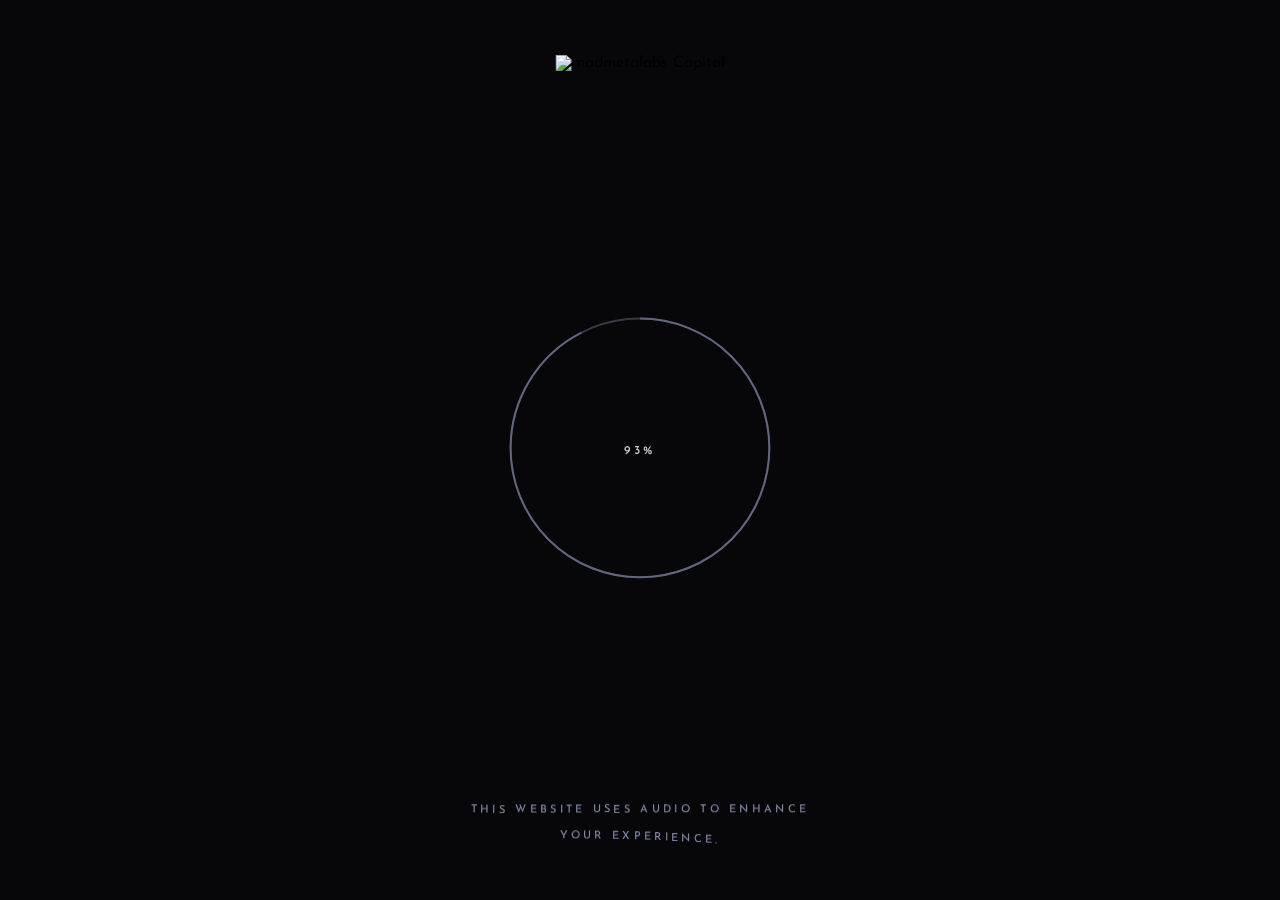
==== index.html @ 3630554e "killa" ====
<!DOCTYPE html>
<html lang="en">








<head>
    <meta charset="UTF-8">
    <meta http-equiv="X-UA-Compatible" content="IE=edge">
    <meta name="viewport" content="width=device-width, initial-scale=1.0">

    <title>madmetalabs Capital</title>
    <meta name="description" content="madmetalabs backs founders building the interconnected elements that can become the fabric of our future.">


    <meta name="google" content="notranslate">


    <meta property="og:url" content="/">
    <meta property="og:type" content="website">
    <meta property="og:title" content="madmetalabs Capital">

    <meta property="og:description" content="madmetalabs backs founders building the interconnected elements that can become the fabric of our future." />
    <meta property="og:site_name" content="madmetalabs Capital">
    <meta property="og:locale" content="en_US">


    <link rel="apple-touch-icon" sizes="180x180" href="/assets/favicon/apple-touch-icon.png">
    <link rel="icon" type="image/png" sizes="32x32" href="/assets/favicon/favicon-32x32.png">
    <link rel="icon" type="image/png" sizes="16x16" href="/assets/favicon/favicon-16x16.png">
    <link rel="manifest" href="/assets/favicon/site.webmanifest">
    <link rel="shortcut icon" href="/assets/favicon/favicon.ico">
    <meta name="msapplication-TileColor" content="#ffffff">
    <meta name="msapplication-config" content="/assets/favicon/browserconfig.xml">
    <meta name="theme-color" content="currentColor">

    <link rel="stylesheet" href="/bundle/main.css" />

</head>

<body class="loader__set-up">
    <!-- Shared data -->
    <script>
        const data = {
            colors: {
                "madmetalabs": "#B70404",
                "crypto": "#630963",
                "biology": "#ffd700",
                "engineering": "#9f5ef1",
                "economics": "#6d48ff"
            },
            logoColors: {
                "madmetalabs": "#4676f0",
                "crypto": "#c7dee8",
                "biology": "#d7c1de",
                "engineering": "#ccb9e5",
                "economics": "#afa7cf"
            },
            titles: {
                "landing": "madmetalabs Capital",
                "madmetalabs": "madmetalabs Capital",
                "crypto": "madmetalabs Capital",
                "biology": "madmetalabs Capital",
                "engineering": "madmetalabs Capital",
                "economics": "madmetalabs Capital"
            }
        };
    </script>

    <!-- Header -->
    <button class="header" data-target="landing" data-audio-play="button2">
	 
		<img class="header__logo" src="./SVg/MADMETA.svg" alt="madmetalabs Capital"> 
	
</button>


    <!-- Main wrapper -->

    <main id="site-wrapper" data-template="landing" data-sector="false">




        <!-- Landing Content -->





        <button class="landing__sector-link" data-target="madmetalabs" style="--icon-color: #4676f0" data-animation-offset="5" data-audio-play="button" data-message="Click here to enter madmetalabs sector">
		<div class="landing__sector-link_content icon__hover-trigger" data-animation="icon">
			
			
			
			<h3 data-animation="text"></h3>
			<h2 data-animation="text">BLOCKCHAIN GAMING</h2>
			
			
			
<svg class="icon icon__round icon__size-normal" viewBox="0 0 40 40" xmlns="http://www.w3.org/2000/svg" aria-hidden="true">

	<circle class="icon__default-circle" cx="20" cy="20" r="19.5" vector-effect="non-scaling-stroke" />
<circle class="icon__second-circle" cx="20" cy="20" r="19.5" vector-effect="non-scaling-stroke" />
<circle class="icon__third-circle" cx="20" cy="20" r="19.5" vector-effect="non-scaling-stroke" />
<circle class="icon__background-circle" cx="20" cy="20" r="19.5" vector-effect="non-scaling-stroke" />

	<g class="icon__content">
		



<path d="M10.2,13.8h2.4c0.3,0,0.7,0,1,0c0.3,0,0.7,0,1,0.1c0.3,0.1,0.6,0.2,0.9,0.3c0.3,0.1,0.6,0.3,0.8,0.6
	c0.3,0.3,0.6,0.6,0.8,1c0.2,0.4,0.3,0.8,0.3,1.3c0,0.4-0.1,0.7-0.2,1c-0.1,0.3-0.2,0.5-0.4,0.7c-0.1,0.2-0.3,0.3-0.5,0.4
	c-0.2,0.1-0.3,0.2-0.4,0.2c0.2,0.1,0.4,0.2,0.7,0.3c0.2,0.1,0.5,0.3,0.7,0.6c0.2,0.2,0.4,0.5,0.5,0.9c0.1,0.4,0.2,0.8,0.2,1.3
	c0,0.4,0,0.7-0.1,1c-0.1,0.3-0.2,0.6-0.3,0.8c-0.1,0.2-0.3,0.5-0.5,0.6c-0.2,0.2-0.4,0.3-0.6,0.5c-0.2,0.2-0.5,0.3-0.8,0.4
	C15.6,25.9,15.3,26,15,26c-0.3,0.1-0.6,0.1-0.8,0.1c-0.2,0-0.4,0-0.6,0l-0.1,0h-3.3V13.8z M13.7,20.7h-1.2V24h1.1
	c0.1,0,0.3,0,0.5,0c0.3,0,0.5-0.1,0.8-0.2c0.3-0.1,0.5-0.3,0.7-0.5c0.2-0.2,0.3-0.5,0.3-0.9c0-0.1,0-0.3-0.1-0.5
	c0-0.2-0.1-0.4-0.3-0.5c-0.2-0.2-0.4-0.3-0.7-0.4C14.5,20.8,14.1,20.7,13.7,20.7z M13.4,16h-0.9v2.7h0.7c0.1,0,0.3,0,0.5,0
	c0.2,0,0.4-0.1,0.6-0.1c0.2-0.1,0.4-0.2,0.5-0.4c0.2-0.2,0.2-0.4,0.2-0.8c0-0.4-0.1-0.7-0.4-0.9C14.5,16.1,14,16,13.4,16z"/>
<path d="M23.5,26.2v-4.6l-4-7.8H22l2.7,5.7l2.7-5.7h2.5l-4,7.8v4.6H23.5z"/>
	</g>

	 
		<g class="icon__content icon__content-shine">
			



<path d="M10.2,13.8h2.4c0.3,0,0.7,0,1,0c0.3,0,0.7,0,1,0.1c0.3,0.1,0.6,0.2,0.9,0.3c0.3,0.1,0.6,0.3,0.8,0.6
	c0.3,0.3,0.6,0.6,0.8,1c0.2,0.4,0.3,0.8,0.3,1.3c0,0.4-0.1,0.7-0.2,1c-0.1,0.3-0.2,0.5-0.4,0.7c-0.1,0.2-0.3,0.3-0.5,0.4
	c-0.2,0.1-0.3,0.2-0.4,0.2c0.2,0.1,0.4,0.2,0.7,0.3c0.2,0.1,0.5,0.3,0.7,0.6c0.2,0.2,0.4,0.5,0.5,0.9c0.1,0.4,0.2,0.8,0.2,1.3
	c0,0.4,0,0.7-0.1,1c-0.1,0.3-0.2,0.6-0.3,0.8c-0.1,0.2-0.3,0.5-0.5,0.6c-0.2,0.2-0.4,0.3-0.6,0.5c-0.2,0.2-0.5,0.3-0.8,0.4
	C15.6,25.9,15.3,26,15,26c-0.3,0.1-0.6,0.1-0.8,0.1c-0.2,0-0.4,0-0.6,0l-0.1,0h-3.3V13.8z M13.7,20.7h-1.2V24h1.1
	c0.1,0,0.3,0,0.5,0c0.3,0,0.5-0.1,0.8-0.2c0.3-0.1,0.5-0.3,0.7-0.5c0.2-0.2,0.3-0.5,0.3-0.9c0-0.1,0-0.3-0.1-0.5
	c0-0.2-0.1-0.4-0.3-0.5c-0.2-0.2-0.4-0.3-0.7-0.4C14.5,20.8,14.1,20.7,13.7,20.7z M13.4,16h-0.9v2.7h0.7c0.1,0,0.3,0,0.5,0
	c0.2,0,0.4-0.1,0.6-0.1c0.2-0.1,0.4-0.2,0.5-0.4c0.2-0.2,0.2-0.4,0.2-0.8c0-0.4-0.1-0.7-0.4-0.9C14.5,16.1,14,16,13.4,16z"/>
<path d="M23.5,26.2v-4.6l-4-7.8H22l2.7,5.7l2.7-5.7h2.5l-4,7.8v4.6H23.5z"/>
		</g>

		<g class="icon__content icon__content-shine-permanent">
			



<path d="M10.2,13.8h2.4c0.3,0,0.7,0,1,0c0.3,0,0.7,0,1,0.1c0.3,0.1,0.6,0.2,0.9,0.3c0.3,0.1,0.6,0.3,0.8,0.6
	c0.3,0.3,0.6,0.6,0.8,1c0.2,0.4,0.3,0.8,0.3,1.3c0,0.4-0.1,0.7-0.2,1c-0.1,0.3-0.2,0.5-0.4,0.7c-0.1,0.2-0.3,0.3-0.5,0.4
	c-0.2,0.1-0.3,0.2-0.4,0.2c0.2,0.1,0.4,0.2,0.7,0.3c0.2,0.1,0.5,0.3,0.7,0.6c0.2,0.2,0.4,0.5,0.5,0.9c0.1,0.4,0.2,0.8,0.2,1.3
	c0,0.4,0,0.7-0.1,1c-0.1,0.3-0.2,0.6-0.3,0.8c-0.1,0.2-0.3,0.5-0.5,0.6c-0.2,0.2-0.4,0.3-0.6,0.5c-0.2,0.2-0.5,0.3-0.8,0.4
	C15.6,25.9,15.3,26,15,26c-0.3,0.1-0.6,0.1-0.8,0.1c-0.2,0-0.4,0-0.6,0l-0.1,0h-3.3V13.8z M13.7,20.7h-1.2V24h1.1
	c0.1,0,0.3,0,0.5,0c0.3,0,0.5-0.1,0.8-0.2c0.3-0.1,0.5-0.3,0.7-0.5c0.2-0.2,0.3-0.5,0.3-0.9c0-0.1,0-0.3-0.1-0.5
	c0-0.2-0.1-0.4-0.3-0.5c-0.2-0.2-0.4-0.3-0.7-0.4C14.5,20.8,14.1,20.7,13.7,20.7z M13.4,16h-0.9v2.7h0.7c0.1,0,0.3,0,0.5,0
	c0.2,0,0.4-0.1,0.6-0.1c0.2-0.1,0.4-0.2,0.5-0.4c0.2-0.2,0.2-0.4,0.2-0.8c0-0.4-0.1-0.7-0.4-0.9C14.5,16.1,14,16,13.4,16z"/>
<path d="M23.5,26.2v-4.6l-4-7.8H22l2.7,5.7l2.7-5.7h2.5l-4,7.8v4.6H23.5z"/>
		</g>
	
</svg>

		</div>
	</button>



        <button class="landing__sector-link" data-target="crypto" style="--icon-color: #0064b9" data-animation-offset="4" data-audio-play="button" data-message="Click here to enter crypto sector">
		<div class="landing__sector-link_content icon__hover-trigger" data-animation="icon">
			
			
			
			<h3 data-animation="text"></h3>
			<h2 data-animation="text">TREASURY</h2>
			
			
			
<svg class="icon icon__round icon__size-normal" viewBox="0 0 40 40" xmlns="http://www.w3.org/2000/svg" aria-hidden="true">

	<circle class="icon__default-circle" cx="20" cy="20" r="19.5" vector-effect="non-scaling-stroke" />
<circle class="icon__second-circle" cx="20" cy="20" r="19.5" vector-effect="non-scaling-stroke" />
<circle class="icon__third-circle" cx="20" cy="20" r="19.5" vector-effect="non-scaling-stroke" />
<circle class="icon__background-circle" cx="20" cy="20" r="19.5" vector-effect="non-scaling-stroke" />

	<g class="icon__content">
		

<path d="M29.5,18.1v-3.8h-3.8v1.2l-3.8-3.2v-1.7h-3.8v1.7l-3.8,3.2v-1.1h-3.8v3.8H12v3.8h-1.5v3.8h3.8v-1l3.8,3.2v1.6h3.8v-1.6
l3.8-3.2v1h3.8v-3.8h-1.4v-3.8H29.5z M26.5,15.1h2.2v2.2h-2.2V15.1z M25.4,16.2l-3.5,2.9v-1.1h-1.5v-3.8h1.5v-1L25.4,16.2z
M18.9,21.1v-2.2h2.2v2.2H18.9z M18.9,11.3h2.2v2.2h-2.2V11.3z M19.6,14.3v3.8h-1.5v1.1l-3.6-3l3.6-3v1.1L19.6,14.3z M11.3,15.1
h2.2v2.2h-2.2V15.1z M12.8,18.1h1.5v-1l3.5,2.9l-3.5,2.9v-1h-1.5V18.1z M13.5,24.9h-2.2v-2.2h2.2V24.9z M14.5,23.8l3.6-3.1v1.1
h1.5v3.8h-1.5v1.2L14.5,23.8z M21.1,28.7h-2.2v-2.2h2.2L21.1,28.7z M20.4,25.7v-3.8h1.5v-1.1l3.6,3l-3.6,3v-1.2H20.4z M28.7,24.9
h-2.2v-2.2h2.2V24.9z M27.3,21.9h-1.6V23l-3.5-3l3.5-3v1.1h1.6V21.9z"/>
	</g>

	 
		<g class="icon__content icon__content-shine">
			

<path d="M29.5,18.1v-3.8h-3.8v1.2l-3.8-3.2v-1.7h-3.8v1.7l-3.8,3.2v-1.1h-3.8v3.8H12v3.8h-1.5v3.8h3.8v-1l3.8,3.2v1.6h3.8v-1.6
l3.8-3.2v1h3.8v-3.8h-1.4v-3.8H29.5z M26.5,15.1h2.2v2.2h-2.2V15.1z M25.4,16.2l-3.5,2.9v-1.1h-1.5v-3.8h1.5v-1L25.4,16.2z
M18.9,21.1v-2.2h2.2v2.2H18.9z M18.9,11.3h2.2v2.2h-2.2V11.3z M19.6,14.3v3.8h-1.5v1.1l-3.6-3l3.6-3v1.1L19.6,14.3z M11.3,15.1
h2.2v2.2h-2.2V15.1z M12.8,18.1h1.5v-1l3.5,2.9l-3.5,2.9v-1h-1.5V18.1z M13.5,24.9h-2.2v-2.2h2.2V24.9z M14.5,23.8l3.6-3.1v1.1
h1.5v3.8h-1.5v1.2L14.5,23.8z M21.1,28.7h-2.2v-2.2h2.2L21.1,28.7z M20.4,25.7v-3.8h1.5v-1.1l3.6,3l-3.6,3v-1.2H20.4z M28.7,24.9
h-2.2v-2.2h2.2V24.9z M27.3,21.9h-1.6V23l-3.5-3l3.5-3v1.1h1.6V21.9z"/>
		</g>

		<g class="icon__content icon__content-shine-permanent">
			

<path d="M29.5,18.1v-3.8h-3.8v1.2l-3.8-3.2v-1.7h-3.8v1.7l-3.8,3.2v-1.1h-3.8v3.8H12v3.8h-1.5v3.8h3.8v-1l3.8,3.2v1.6h3.8v-1.6
l3.8-3.2v1h3.8v-3.8h-1.4v-3.8H29.5z M26.5,15.1h2.2v2.2h-2.2V15.1z M25.4,16.2l-3.5,2.9v-1.1h-1.5v-3.8h1.5v-1L25.4,16.2z
M18.9,21.1v-2.2h2.2v2.2H18.9z M18.9,11.3h2.2v2.2h-2.2V11.3z M19.6,14.3v3.8h-1.5v1.1l-3.6-3l3.6-3v1.1L19.6,14.3z M11.3,15.1
h2.2v2.2h-2.2V15.1z M12.8,18.1h1.5v-1l3.5,2.9l-3.5,2.9v-1h-1.5V18.1z M13.5,24.9h-2.2v-2.2h2.2V24.9z M14.5,23.8l3.6-3.1v1.1
h1.5v3.8h-1.5v1.2L14.5,23.8z M21.1,28.7h-2.2v-2.2h2.2L21.1,28.7z M20.4,25.7v-3.8h1.5v-1.1l3.6,3l-3.6,3v-1.2H20.4z M28.7,24.9
h-2.2v-2.2h2.2V24.9z M27.3,21.9h-1.6V23l-3.5-3l3.5-3v1.1h1.6V21.9z"/>
		</g>
	
</svg>

		</div>
	</button>



        <button class="landing__sector-link" data-target="biology" style="--icon-color: #d072f1" data-animation-offset="3" data-audio-play="button" data-message="Click here to enter biology sector">
		<div class="landing__sector-link_content icon__hover-trigger" data-animation="icon">
			
			
			
			<h3 data-animation="text"></h3>
			<h2 data-animation="text">MATRIX FILES</h2>
			
			
			
<svg class="icon icon__round icon__size-normal" viewBox="0 0 40 40" xmlns="http://www.w3.org/2000/svg" aria-hidden="true">

	<circle class="icon__default-circle" cx="20" cy="20" r="19.5" vector-effect="non-scaling-stroke" />
<circle class="icon__second-circle" cx="20" cy="20" r="19.5" vector-effect="non-scaling-stroke" />
<circle class="icon__third-circle" cx="20" cy="20" r="19.5" vector-effect="non-scaling-stroke" />
<circle class="icon__background-circle" cx="20" cy="20" r="19.5" vector-effect="non-scaling-stroke" />

	<g class="icon__content">
		

<path d="M23.8,12.5c0,0-0.1-0.1-0.1-0.1c-0.1-0.1-0.2-0.1-0.3-0.1c-0.2,0-0.3,0.1-0.4,0.2c-0.1,0.1-0.1,0.2-0.1,0.4
c0,0.1,0,0.3,0.1,0.4c0.1,0.1,0.1,0.1,0.2,0.2l4.3,4.3c0,0,0.1,0.1,0.1,0.1l0.1,0.1L27.4,18c-0.3,0.2-0.5,0.4-0.8,0.6
c-0.3,0.2-0.6,0.3-0.9,0.5l-0.1,0l0,0c0,0-0.1-0.1-0.2-0.2l-2.6-2.7l-0.7-0.7c-0.1-0.1-0.3-0.2-0.4-0.2c-0.2,0-0.5,0.2-0.5,0.4
l0,0c0,0.1,0,0.1,0,0.2c0,0.2,0.1,0.3,0.2,0.4c0.2,0.2,0.3,0.3,0.5,0.5l2.4,2.4c0.1,0.1,0.1,0.1,0.2,0.2l0.1,0.1l-0.1,0
c-0.5,0.1-1.1,0.2-1.6,0.1c-0.7,0-1.4-0.1-2.1-0.2l-0.1,0l0-0.1c0-0.1,0-0.2,0-0.3c-0.1-0.6-0.1-1.3-0.1-1.9c0-0.1,0-0.3,0-0.4
c0-0.4,0.1-0.7,0.1-1.1c0.2-0.9,0.5-1.8,1-2.7c0.6-1,1.5-1.8,2.6-2.3c0.2-0.1,0.3-0.1,0.5-0.2c0.2-0.1,0.3-0.3,0.3-0.5
c0-0.2-0.1-0.3-0.2-0.4l0,0c-0.1-0.1-0.2-0.2-0.4-0.2c-0.1,0-0.2,0-0.2,0c-1.5,0.6-2.7,1.6-3.5,2.9c-0.7,1.2-1.2,2.5-1.3,3.8
c0,0.3,0,0.6,0,1c0,0.5,0,0.9,0.1,1.4c0,0.2,0,0.4,0.1,0.6l0,0.1h-0.1h-0.1H19c-0.4,0-0.9-0.1-1.3-0.1c-0.2,0-0.3,0-0.5,0
c-0.5,0-1.1,0-1.6,0.1c-1.2,0.2-2.4,0.7-3.4,1.5c-1.1,0.8-1.9,1.8-2.4,3.1c-0.1,0.1-0.1,0.3-0.2,0.4l0,0c0,0,0,0.1,0,0.1
c0,0.2,0.1,0.4,0.3,0.5c0.1,0,0.2,0.1,0.3,0.1c0.2,0,0.3-0.1,0.4-0.2c0.1-0.1,0.1-0.2,0.1-0.2c0.2-0.5,0.4-1,0.7-1.4
c0-0.1,0.1-0.1,0.1-0.2l0.1-0.1l0.1,0.1c0.1,0.1,0.1,0.2,0.2,0.2c1.4,1.4,2.8,2.9,4.2,4.3c0,0,0.1,0.1,0.1,0.1
c0.2,0.2,0.5,0.2,0.7,0c0.1-0.1,0.2-0.3,0.2-0.4c0-0.1,0-0.2-0.1-0.3c0-0.1-0.1-0.1-0.2-0.2l-4.3-4.3c0,0-0.1-0.1-0.1-0.2
l-0.1-0.1l0.1-0.1c0.5-0.4,1.1-0.8,1.7-1.1l0.1,0l0,0c0,0,0.1,0.1,0.1,0.1l2.9,3c0.2,0.2,0.4,0.4,0.6,0.6
c0.2,0.2,0.5,0.2,0.7,0.1c0.2-0.1,0.3-0.3,0.3-0.5c0-0.1,0-0.1,0-0.2c0-0.1-0.1-0.2-0.2-0.3c-0.9-1-1.9-1.9-2.8-2.9
c0,0-0.1-0.1-0.1-0.2l-0.1-0.1l0.1,0l0,0c0,0,0,0,0.1,0c0.5-0.1,0.9-0.1,1.4-0.1h0.1c0.7,0,1.4,0.1,2,0.2c0,0,0.1,0,0.1,0
c0,0,0,0,0.1,0.1c0,0,0.1,0.1,0.1,0.1c0.1,0.6,0.1,1.1,0.2,1.7c0,0.1,0,0.3,0,0.4c0,0.4,0,0.8-0.1,1.2c-0.2,1.2-0.6,2.3-1.3,3.3
c-0.7,0.9-1.6,1.7-2.7,2.1c-0.1,0-0.1,0.1-0.2,0.1c-0.2,0.1-0.3,0.3-0.3,0.5c0,0.1,0,0.2,0,0.2c0.1,0.2,0.3,0.3,0.5,0.3
c0.1,0,0.1,0,0.2,0c0.5-0.2,1-0.4,1.4-0.7c0.9-0.6,1.7-1.4,2.2-2.4c0.8-1.3,1.2-2.8,1.2-4.3l0,0c0,0,0-0.1,0-0.1
c0-0.2,0-0.5,0-0.7c0-0.3,0-0.6-0.1-0.8c0-0.2,0-0.4-0.1-0.6l0-0.1l0.1,0c0.2,0,0.4,0,0.6,0.1c0.5,0.1,0.9,0.1,1.4,0.1
c0.2,0,0.4,0,0.5,0c0.7,0,1.4-0.2,2-0.4c1.3-0.4,2.4-1.1,3.3-2c0.7-0.7,1.2-1.6,1.6-2.6l0,0l0,0c0-0.1,0-0.2,0.1-0.2
c0,0,0-0.1,0-0.1c0-0.1-0.1-0.2-0.2-0.3c-0.1-0.1-0.2-0.1-0.3-0.2c0,0-0.1,0-0.1,0c-0.1,0-0.2,0-0.3,0.1
c-0.1,0.1-0.2,0.2-0.2,0.3c0,0,0,0.1,0,0.1c-0.2,0.5-0.4,0.9-0.7,1.4c0,0-0.1,0.1-0.1,0.1l-0.1,0.1L28.2,17
c0-0.1-0.1-0.1-0.1-0.2c-0.3-0.3-0.5-0.5-0.8-0.8c-0.2-0.2-0.4-0.4-0.6-0.6c-0.2-0.2-0.3-0.3-0.5-0.5
C25.4,14.2,24.6,13.3,23.8,12.5z"/>
	</g>

	 
		<g class="icon__content icon__content-shine">
			

<path d="M23.8,12.5c0,0-0.1-0.1-0.1-0.1c-0.1-0.1-0.2-0.1-0.3-0.1c-0.2,0-0.3,0.1-0.4,0.2c-0.1,0.1-0.1,0.2-0.1,0.4
c0,0.1,0,0.3,0.1,0.4c0.1,0.1,0.1,0.1,0.2,0.2l4.3,4.3c0,0,0.1,0.1,0.1,0.1l0.1,0.1L27.4,18c-0.3,0.2-0.5,0.4-0.8,0.6
c-0.3,0.2-0.6,0.3-0.9,0.5l-0.1,0l0,0c0,0-0.1-0.1-0.2-0.2l-2.6-2.7l-0.7-0.7c-0.1-0.1-0.3-0.2-0.4-0.2c-0.2,0-0.5,0.2-0.5,0.4
l0,0c0,0.1,0,0.1,0,0.2c0,0.2,0.1,0.3,0.2,0.4c0.2,0.2,0.3,0.3,0.5,0.5l2.4,2.4c0.1,0.1,0.1,0.1,0.2,0.2l0.1,0.1l-0.1,0
c-0.5,0.1-1.1,0.2-1.6,0.1c-0.7,0-1.4-0.1-2.1-0.2l-0.1,0l0-0.1c0-0.1,0-0.2,0-0.3c-0.1-0.6-0.1-1.3-0.1-1.9c0-0.1,0-0.3,0-0.4
c0-0.4,0.1-0.7,0.1-1.1c0.2-0.9,0.5-1.8,1-2.7c0.6-1,1.5-1.8,2.6-2.3c0.2-0.1,0.3-0.1,0.5-0.2c0.2-0.1,0.3-0.3,0.3-0.5
c0-0.2-0.1-0.3-0.2-0.4l0,0c-0.1-0.1-0.2-0.2-0.4-0.2c-0.1,0-0.2,0-0.2,0c-1.5,0.6-2.7,1.6-3.5,2.9c-0.7,1.2-1.2,2.5-1.3,3.8
c0,0.3,0,0.6,0,1c0,0.5,0,0.9,0.1,1.4c0,0.2,0,0.4,0.1,0.6l0,0.1h-0.1h-0.1H19c-0.4,0-0.9-0.1-1.3-0.1c-0.2,0-0.3,0-0.5,0
c-0.5,0-1.1,0-1.6,0.1c-1.2,0.2-2.4,0.7-3.4,1.5c-1.1,0.8-1.9,1.8-2.4,3.1c-0.1,0.1-0.1,0.3-0.2,0.4l0,0c0,0,0,0.1,0,0.1
c0,0.2,0.1,0.4,0.3,0.5c0.1,0,0.2,0.1,0.3,0.1c0.2,0,0.3-0.1,0.4-0.2c0.1-0.1,0.1-0.2,0.1-0.2c0.2-0.5,0.4-1,0.7-1.4
c0-0.1,0.1-0.1,0.1-0.2l0.1-0.1l0.1,0.1c0.1,0.1,0.1,0.2,0.2,0.2c1.4,1.4,2.8,2.9,4.2,4.3c0,0,0.1,0.1,0.1,0.1
c0.2,0.2,0.5,0.2,0.7,0c0.1-0.1,0.2-0.3,0.2-0.4c0-0.1,0-0.2-0.1-0.3c0-0.1-0.1-0.1-0.2-0.2l-4.3-4.3c0,0-0.1-0.1-0.1-0.2
l-0.1-0.1l0.1-0.1c0.5-0.4,1.1-0.8,1.7-1.1l0.1,0l0,0c0,0,0.1,0.1,0.1,0.1l2.9,3c0.2,0.2,0.4,0.4,0.6,0.6
c0.2,0.2,0.5,0.2,0.7,0.1c0.2-0.1,0.3-0.3,0.3-0.5c0-0.1,0-0.1,0-0.2c0-0.1-0.1-0.2-0.2-0.3c-0.9-1-1.9-1.9-2.8-2.9
c0,0-0.1-0.1-0.1-0.2l-0.1-0.1l0.1,0l0,0c0,0,0,0,0.1,0c0.5-0.1,0.9-0.1,1.4-0.1h0.1c0.7,0,1.4,0.1,2,0.2c0,0,0.1,0,0.1,0
c0,0,0,0,0.1,0.1c0,0,0.1,0.1,0.1,0.1c0.1,0.6,0.1,1.1,0.2,1.7c0,0.1,0,0.3,0,0.4c0,0.4,0,0.8-0.1,1.2c-0.2,1.2-0.6,2.3-1.3,3.3
c-0.7,0.9-1.6,1.7-2.7,2.1c-0.1,0-0.1,0.1-0.2,0.1c-0.2,0.1-0.3,0.3-0.3,0.5c0,0.1,0,0.2,0,0.2c0.1,0.2,0.3,0.3,0.5,0.3
c0.1,0,0.1,0,0.2,0c0.5-0.2,1-0.4,1.4-0.7c0.9-0.6,1.7-1.4,2.2-2.4c0.8-1.3,1.2-2.8,1.2-4.3l0,0c0,0,0-0.1,0-0.1
c0-0.2,0-0.5,0-0.7c0-0.3,0-0.6-0.1-0.8c0-0.2,0-0.4-0.1-0.6l0-0.1l0.1,0c0.2,0,0.4,0,0.6,0.1c0.5,0.1,0.9,0.1,1.4,0.1
c0.2,0,0.4,0,0.5,0c0.7,0,1.4-0.2,2-0.4c1.3-0.4,2.4-1.1,3.3-2c0.7-0.7,1.2-1.6,1.6-2.6l0,0l0,0c0-0.1,0-0.2,0.1-0.2
c0,0,0-0.1,0-0.1c0-0.1-0.1-0.2-0.2-0.3c-0.1-0.1-0.2-0.1-0.3-0.2c0,0-0.1,0-0.1,0c-0.1,0-0.2,0-0.3,0.1
c-0.1,0.1-0.2,0.2-0.2,0.3c0,0,0,0.1,0,0.1c-0.2,0.5-0.4,0.9-0.7,1.4c0,0-0.1,0.1-0.1,0.1l-0.1,0.1L28.2,17
c0-0.1-0.1-0.1-0.1-0.2c-0.3-0.3-0.5-0.5-0.8-0.8c-0.2-0.2-0.4-0.4-0.6-0.6c-0.2-0.2-0.3-0.3-0.5-0.5
C25.4,14.2,24.6,13.3,23.8,12.5z"/>
		</g>

		<g class="icon__content icon__content-shine-permanent">
			

<path d="M23.8,12.5c0,0-0.1-0.1-0.1-0.1c-0.1-0.1-0.2-0.1-0.3-0.1c-0.2,0-0.3,0.1-0.4,0.2c-0.1,0.1-0.1,0.2-0.1,0.4
c0,0.1,0,0.3,0.1,0.4c0.1,0.1,0.1,0.1,0.2,0.2l4.3,4.3c0,0,0.1,0.1,0.1,0.1l0.1,0.1L27.4,18c-0.3,0.2-0.5,0.4-0.8,0.6
c-0.3,0.2-0.6,0.3-0.9,0.5l-0.1,0l0,0c0,0-0.1-0.1-0.2-0.2l-2.6-2.7l-0.7-0.7c-0.1-0.1-0.3-0.2-0.4-0.2c-0.2,0-0.5,0.2-0.5,0.4
l0,0c0,0.1,0,0.1,0,0.2c0,0.2,0.1,0.3,0.2,0.4c0.2,0.2,0.3,0.3,0.5,0.5l2.4,2.4c0.1,0.1,0.1,0.1,0.2,0.2l0.1,0.1l-0.1,0
c-0.5,0.1-1.1,0.2-1.6,0.1c-0.7,0-1.4-0.1-2.1-0.2l-0.1,0l0-0.1c0-0.1,0-0.2,0-0.3c-0.1-0.6-0.1-1.3-0.1-1.9c0-0.1,0-0.3,0-0.4
c0-0.4,0.1-0.7,0.1-1.1c0.2-0.9,0.5-1.8,1-2.7c0.6-1,1.5-1.8,2.6-2.3c0.2-0.1,0.3-0.1,0.5-0.2c0.2-0.1,0.3-0.3,0.3-0.5
c0-0.2-0.1-0.3-0.2-0.4l0,0c-0.1-0.1-0.2-0.2-0.4-0.2c-0.1,0-0.2,0-0.2,0c-1.5,0.6-2.7,1.6-3.5,2.9c-0.7,1.2-1.2,2.5-1.3,3.8
c0,0.3,0,0.6,0,1c0,0.5,0,0.9,0.1,1.4c0,0.2,0,0.4,0.1,0.6l0,0.1h-0.1h-0.1H19c-0.4,0-0.9-0.1-1.3-0.1c-0.2,0-0.3,0-0.5,0
c-0.5,0-1.1,0-1.6,0.1c-1.2,0.2-2.4,0.7-3.4,1.5c-1.1,0.8-1.9,1.8-2.4,3.1c-0.1,0.1-0.1,0.3-0.2,0.4l0,0c0,0,0,0.1,0,0.1
c0,0.2,0.1,0.4,0.3,0.5c0.1,0,0.2,0.1,0.3,0.1c0.2,0,0.3-0.1,0.4-0.2c0.1-0.1,0.1-0.2,0.1-0.2c0.2-0.5,0.4-1,0.7-1.4
c0-0.1,0.1-0.1,0.1-0.2l0.1-0.1l0.1,0.1c0.1,0.1,0.1,0.2,0.2,0.2c1.4,1.4,2.8,2.9,4.2,4.3c0,0,0.1,0.1,0.1,0.1
c0.2,0.2,0.5,0.2,0.7,0c0.1-0.1,0.2-0.3,0.2-0.4c0-0.1,0-0.2-0.1-0.3c0-0.1-0.1-0.1-0.2-0.2l-4.3-4.3c0,0-0.1-0.1-0.1-0.2
l-0.1-0.1l0.1-0.1c0.5-0.4,1.1-0.8,1.7-1.1l0.1,0l0,0c0,0,0.1,0.1,0.1,0.1l2.9,3c0.2,0.2,0.4,0.4,0.6,0.6
c0.2,0.2,0.5,0.2,0.7,0.1c0.2-0.1,0.3-0.3,0.3-0.5c0-0.1,0-0.1,0-0.2c0-0.1-0.1-0.2-0.2-0.3c-0.9-1-1.9-1.9-2.8-2.9
c0,0-0.1-0.1-0.1-0.2l-0.1-0.1l0.1,0l0,0c0,0,0,0,0.1,0c0.5-0.1,0.9-0.1,1.4-0.1h0.1c0.7,0,1.4,0.1,2,0.2c0,0,0.1,0,0.1,0
c0,0,0,0,0.1,0.1c0,0,0.1,0.1,0.1,0.1c0.1,0.6,0.1,1.1,0.2,1.7c0,0.1,0,0.3,0,0.4c0,0.4,0,0.8-0.1,1.2c-0.2,1.2-0.6,2.3-1.3,3.3
c-0.7,0.9-1.6,1.7-2.7,2.1c-0.1,0-0.1,0.1-0.2,0.1c-0.2,0.1-0.3,0.3-0.3,0.5c0,0.1,0,0.2,0,0.2c0.1,0.2,0.3,0.3,0.5,0.3
c0.1,0,0.1,0,0.2,0c0.5-0.2,1-0.4,1.4-0.7c0.9-0.6,1.7-1.4,2.2-2.4c0.8-1.3,1.2-2.8,1.2-4.3l0,0c0,0,0-0.1,0-0.1
c0-0.2,0-0.5,0-0.7c0-0.3,0-0.6-0.1-0.8c0-0.2,0-0.4-0.1-0.6l0-0.1l0.1,0c0.2,0,0.4,0,0.6,0.1c0.5,0.1,0.9,0.1,1.4,0.1
c0.2,0,0.4,0,0.5,0c0.7,0,1.4-0.2,2-0.4c1.3-0.4,2.4-1.1,3.3-2c0.7-0.7,1.2-1.6,1.6-2.6l0,0l0,0c0-0.1,0-0.2,0.1-0.2
c0,0,0-0.1,0-0.1c0-0.1-0.1-0.2-0.2-0.3c-0.1-0.1-0.2-0.1-0.3-0.2c0,0-0.1,0-0.1,0c-0.1,0-0.2,0-0.3,0.1
c-0.1,0.1-0.2,0.2-0.2,0.3c0,0,0,0.1,0,0.1c-0.2,0.5-0.4,0.9-0.7,1.4c0,0-0.1,0.1-0.1,0.1l-0.1,0.1L28.2,17
c0-0.1-0.1-0.1-0.1-0.2c-0.3-0.3-0.5-0.5-0.8-0.8c-0.2-0.2-0.4-0.4-0.6-0.6c-0.2-0.2-0.3-0.3-0.5-0.5
C25.4,14.2,24.6,13.3,23.8,12.5z"/>
		</g>
	
</svg>

		</div>
	</button>



        <button class="landing__sector-link" data-target="engineering" style="--icon-color: #9f5ef1" data-animation-offset="2" data-audio-play="button" data-message="Click here to enter engineering sector">
		<div class="landing__sector-link_content icon__hover-trigger" data-animation="icon">
			
			
			
			<h3 data-animation="text"></h3>
			<h2 data-animation="text">METAVERSE</h2>
			
			
			
<svg class="icon icon__round icon__size-normal" viewBox="0 0 40 40" xmlns="http://www.w3.org/2000/svg" aria-hidden="true">

	<circle class="icon__default-circle" cx="20" cy="20" r="19.5" vector-effect="non-scaling-stroke" />
<circle class="icon__second-circle" cx="20" cy="20" r="19.5" vector-effect="non-scaling-stroke" />
<circle class="icon__third-circle" cx="20" cy="20" r="19.5" vector-effect="non-scaling-stroke" />
<circle class="icon__background-circle" cx="20" cy="20" r="19.5" vector-effect="non-scaling-stroke" />

	<g class="icon__content">
		

<path d="M30.8,19.5c-0.1-0.3-0.3-0.5-0.5-0.7c-0.2-0.2-0.4-0.4-0.7-0.5c-0.5-0.3-1.1-0.5-1.7-0.7
	c-0.8-0.3-1.6-0.4-2.5-0.6l0.1-0.2c0.3-0.7,0.6-1.5,0.8-2.2c0.2-0.6,0.3-1.2,0.3-1.8c0-0.3,0-0.7-0.2-1c-0.1-0.2-0.1-0.3-0.2-0.4
	c-0.1-0.1-0.2-0.2-0.4-0.3c-0.1-0.1-0.3-0.1-0.4-0.2c-0.1,0-0.3-0.1-0.4-0.1c-0.3,0-0.6,0.1-0.8,0.2c-0.6,0.2-1.1,0.5-1.6,0.9
	c-0.8,0.6-1.7,1.5-2.7,2.6c-0.5-0.5-1-1-1.4-1.5c-0.6-0.6-1.3-1.1-2-1.6c-0.3-0.2-0.6-0.3-0.9-0.4c-0.3-0.1-0.6-0.2-0.8-0.2
	c-0.1,0-0.3,0-0.4,0.1c-0.1,0-0.3,0.1-0.4,0.2c-0.1,0.1-0.3,0.2-0.4,0.3c-0.1,0.2-0.2,0.4-0.3,0.7c-0.1,0.3-0.1,0.5-0.1,0.8
	c0,0.6,0.1,1.2,0.3,1.8c0.2,0.9,0.5,1.7,0.9,2.5c-0.4,0.1-0.8,0.1-1.1,0.2c-0.5,0.1-1.1,0.3-1.6,0.5c-0.7,0.3-1.3,0.6-1.8,0.9
	c-0.2,0.2-0.4,0.4-0.5,0.6c-0.1,0.2-0.2,0.5-0.2,0.7c0,0.2,0,0.3,0.1,0.5c0.1,0.3,0.3,0.5,0.5,0.7c0.2,0.2,0.4,0.4,0.7,0.5
	c0.5,0.3,1.1,0.5,1.7,0.7c0.8,0.2,1.5,0.4,2.3,0.6c-0.1,0.1-0.1,0.3-0.2,0.4c-0.3,0.7-0.6,1.5-0.8,2.2c-0.2,0.6-0.3,1.2-0.3,1.8
	c0,0.3,0,0.7,0.2,1c0.1,0.2,0.1,0.3,0.2,0.4c0.1,0.1,0.2,0.2,0.4,0.3l0,0c0.1,0.1,0.3,0.1,0.4,0.2c0.1,0,0.3,0.1,0.4,0.1
	c0.3,0,0.6-0.1,0.8-0.2c0.6-0.2,1.1-0.5,1.6-0.9c0.8-0.6,1.7-1.5,2.7-2.6c0.5,0.5,1,1,1.4,1.5c0.6,0.6,1.3,1.1,2,1.6
	c0.3,0.2,0.6,0.3,0.9,0.4c0.3,0.1,0.6,0.2,0.8,0.2c0.1,0,0.3,0,0.4-0.1c0.1,0,0.3-0.1,0.4-0.2l-0.3-0.4l0.3,0.4
	c0.1-0.1,0.3-0.2,0.4-0.3c0.1-0.2,0.2-0.4,0.3-0.7c0.1-0.3,0.1-0.5,0.1-0.8c0-0.6-0.1-1.2-0.3-1.8c-0.2-0.9-0.5-1.7-0.9-2.6
	c0.5-0.1,0.9-0.2,1.3-0.3c0.5-0.1,1.1-0.3,1.6-0.5c0.7-0.3,1.3-0.6,1.8-0.9c0.2-0.2,0.4-0.4,0.5-0.6c0.1-0.2,0.2-0.5,0.2-0.8
	C30.9,19.8,30.9,19.6,30.8,19.5z M22,13.5c0.6-0.5,1.2-1,1.8-1.4c0.2-0.1,0.5-0.3,0.7-0.4c0.2-0.1,0.3-0.1,0.5-0.1
	c0.1,0,0.1,0,0.2,0c0,0,0.1,0,0.1,0.1c0,0,0.1,0.1,0.1,0.1c0.1,0.1,0.1,0.2,0.1,0.3c0,0.2,0.1,0.4,0.1,0.6c0,0.5-0.1,1.1-0.2,1.6
	c-0.2,0.9-0.5,1.7-0.9,2.6l-0.1,0c-0.8-0.1-1.8-0.2-2.7-0.2c-0.4-0.5-0.8-1.1-1.2-1.5C21,14.4,21.5,13.9,22,13.5z M22,21.4
	c-0.2,0.4-0.5,0.7-0.7,1.1c-0.4,0-0.8,0-1.3,0c-0.5,0-1,0-1.5,0c-0.2-0.3-0.5-0.7-0.7-1.1c-0.3-0.5-0.6-0.9-0.9-1.4
	c0.3-0.5,0.5-0.9,0.8-1.4c0.3-0.4,0.5-0.8,0.8-1.2c0.5,0,0.9,0,1.4,0c0.4,0,0.8,0,1.2,0c0.3,0.4,0.5,0.8,0.8,1.2
	c0.3,0.5,0.6,0.9,0.8,1.4C22.6,20.5,22.3,20.9,22,21.4L22,21.4z M23.4,20.9c0.2,0.4,0.5,0.9,0.7,1.3c-0.5,0.1-1,0.1-1.6,0.2
	c0.1-0.2,0.2-0.3,0.3-0.5C23,21.6,23.2,21.2,23.4,20.9L23.4,20.9z M20.6,23.4c-0.2,0.3-0.5,0.6-0.7,0.9c-0.2-0.3-0.5-0.6-0.7-0.9
	c0.3,0,0.5,0,0.8,0C20.2,23.4,20.4,23.4,20.6,23.4L20.6,23.4z M17.3,22.4c-0.5,0-0.9-0.1-1.3-0.1l-0.2,0c0.2-0.4,0.4-0.8,0.7-1.3
	c0.2,0.3,0.4,0.6,0.6,0.9C17.1,22,17.2,22.2,17.3,22.4z M16.4,19.1c-0.3-0.5-0.5-0.9-0.7-1.4h0c0.5-0.1,1.1-0.1,1.7-0.2
	c-0.1,0.2-0.3,0.4-0.4,0.6C16.8,18.4,16.6,18.8,16.4,19.1L16.4,19.1z M19.3,16.5c0.2-0.3,0.4-0.5,0.6-0.8
	c0.2,0.3,0.4,0.5,0.6,0.8c-0.2,0-0.3,0-0.5,0C19.8,16.5,19.5,16.5,19.3,16.5L19.3,16.5z M22.8,18.1c-0.1-0.2-0.3-0.4-0.4-0.6
	c0.6,0,1.1,0.1,1.6,0.2l0.1,0c-0.2,0.5-0.5,0.9-0.7,1.4C23.2,18.8,23,18.4,22.8,18.1L22.8,18.1z M15.1,16.3
	c-0.3-0.7-0.5-1.4-0.7-2.1c-0.1-0.5-0.2-1.1-0.2-1.6c0-0.2,0-0.5,0.1-0.7c0-0.1,0.1-0.1,0.1-0.2c0,0,0.1-0.1,0.1-0.1
	c0,0,0.1,0,0.1-0.1c0.1,0,0.1,0,0.2,0c0.2,0,0.4,0,0.5,0.1c0.5,0.2,0.9,0.5,1.4,0.8c0.8,0.6,1.7,1.4,2.6,2.5l0,0.1
	c-0.4,0.5-0.8,1-1.2,1.6c-0.8,0-1.5,0.1-2.2,0.2c-0.2,0-0.4,0-0.6,0.1C15.2,16.7,15.2,16.5,15.1,16.3z M13.5,21.8
	c-0.5-0.1-1-0.3-1.5-0.4c-0.7-0.2-1.2-0.5-1.5-0.8c-0.1-0.1-0.2-0.2-0.3-0.4C10.1,20.1,10,20,10,19.9c0-0.1,0-0.1,0-0.1
	c0.1-0.1,0.1-0.3,0.3-0.4c0.2-0.1,0.3-0.3,0.5-0.4c0.5-0.3,1-0.5,1.5-0.6c0.8-0.2,1.6-0.4,2.4-0.6l0,0.1c0.3,0.7,0.7,1.4,1.1,2.1
	c-0.4,0.7-0.8,1.4-1.1,2.1C14.3,22,13.9,21.9,13.5,21.8z M17.8,26.5c-0.6,0.5-1.2,1-1.8,1.4c-0.2,0.1-0.5,0.3-0.7,0.4
	c-0.2,0.1-0.3,0.1-0.5,0.1c-0.1,0-0.1,0-0.2,0c0,0-0.1,0-0.1-0.1l-0.3,0.4l0.3-0.4c0,0-0.1-0.1-0.1-0.1c-0.1-0.1-0.1-0.2-0.1-0.3
	c0-0.2-0.1-0.4-0.1-0.6c0-0.5,0.1-1.1,0.2-1.6c0.2-0.9,0.6-1.8,1-2.7l0.3,0c0.8,0.1,1.6,0.2,2.4,0.2c0.4,0.6,0.9,1.1,1.3,1.7
	C18.8,25.6,18.3,26.1,17.8,26.5z M24.7,23.7c0.3,0.7,0.5,1.4,0.7,2.1c0.1,0.5,0.2,1.1,0.2,1.6c0,0.2,0,0.5-0.1,0.7
	c0,0.1-0.1,0.1-0.1,0.2c0,0-0.1,0.1-0.1,0.1c0,0-0.1,0-0.1,0.1c-0.1,0-0.1,0-0.2,0c-0.2,0-0.4,0-0.5-0.1
	c-0.5-0.2-0.9-0.5-1.4-0.8c-0.8-0.6-1.7-1.4-2.6-2.5l0-0.1c0.4-0.5,0.9-1.1,1.3-1.7c0.8,0,1.6-0.1,2.3-0.2c0.1,0,0.2,0,0.3,0
	C24.5,23.3,24.6,23.5,24.7,23.7L24.7,23.7z M29.9,20.1c-0.1,0.1-0.1,0.3-0.3,0.4c-0.2,0.1-0.3,0.3-0.5,0.4
	c-0.5,0.3-1,0.5-1.5,0.6c-0.9,0.3-1.8,0.5-2.6,0.6c0,0,0,0,0,0c-0.3-0.7-0.7-1.4-1.1-2.1c0.4-0.8,0.8-1.5,1.1-2.2
	c0.5,0.1,1,0.2,1.5,0.3c0.5,0.1,1,0.3,1.5,0.4c0.7,0.2,1.2,0.5,1.5,0.8c0.1,0.1,0.2,0.2,0.3,0.4c0.1,0.1,0.1,0.2,0.1,0.3
	C30,20,30,20.1,29.9,20.1L29.9,20.1z"/>
<circle cx="20" cy="19.9" r="1.3"/>
	</g>

	 
		<g class="icon__content icon__content-shine">
			

<path d="M30.8,19.5c-0.1-0.3-0.3-0.5-0.5-0.7c-0.2-0.2-0.4-0.4-0.7-0.5c-0.5-0.3-1.1-0.5-1.7-0.7
	c-0.8-0.3-1.6-0.4-2.5-0.6l0.1-0.2c0.3-0.7,0.6-1.5,0.8-2.2c0.2-0.6,0.3-1.2,0.3-1.8c0-0.3,0-0.7-0.2-1c-0.1-0.2-0.1-0.3-0.2-0.4
	c-0.1-0.1-0.2-0.2-0.4-0.3c-0.1-0.1-0.3-0.1-0.4-0.2c-0.1,0-0.3-0.1-0.4-0.1c-0.3,0-0.6,0.1-0.8,0.2c-0.6,0.2-1.1,0.5-1.6,0.9
	c-0.8,0.6-1.7,1.5-2.7,2.6c-0.5-0.5-1-1-1.4-1.5c-0.6-0.6-1.3-1.1-2-1.6c-0.3-0.2-0.6-0.3-0.9-0.4c-0.3-0.1-0.6-0.2-0.8-0.2
	c-0.1,0-0.3,0-0.4,0.1c-0.1,0-0.3,0.1-0.4,0.2c-0.1,0.1-0.3,0.2-0.4,0.3c-0.1,0.2-0.2,0.4-0.3,0.7c-0.1,0.3-0.1,0.5-0.1,0.8
	c0,0.6,0.1,1.2,0.3,1.8c0.2,0.9,0.5,1.7,0.9,2.5c-0.4,0.1-0.8,0.1-1.1,0.2c-0.5,0.1-1.1,0.3-1.6,0.5c-0.7,0.3-1.3,0.6-1.8,0.9
	c-0.2,0.2-0.4,0.4-0.5,0.6c-0.1,0.2-0.2,0.5-0.2,0.7c0,0.2,0,0.3,0.1,0.5c0.1,0.3,0.3,0.5,0.5,0.7c0.2,0.2,0.4,0.4,0.7,0.5
	c0.5,0.3,1.1,0.5,1.7,0.7c0.8,0.2,1.5,0.4,2.3,0.6c-0.1,0.1-0.1,0.3-0.2,0.4c-0.3,0.7-0.6,1.5-0.8,2.2c-0.2,0.6-0.3,1.2-0.3,1.8
	c0,0.3,0,0.7,0.2,1c0.1,0.2,0.1,0.3,0.2,0.4c0.1,0.1,0.2,0.2,0.4,0.3l0,0c0.1,0.1,0.3,0.1,0.4,0.2c0.1,0,0.3,0.1,0.4,0.1
	c0.3,0,0.6-0.1,0.8-0.2c0.6-0.2,1.1-0.5,1.6-0.9c0.8-0.6,1.7-1.5,2.7-2.6c0.5,0.5,1,1,1.4,1.5c0.6,0.6,1.3,1.1,2,1.6
	c0.3,0.2,0.6,0.3,0.9,0.4c0.3,0.1,0.6,0.2,0.8,0.2c0.1,0,0.3,0,0.4-0.1c0.1,0,0.3-0.1,0.4-0.2l-0.3-0.4l0.3,0.4
	c0.1-0.1,0.3-0.2,0.4-0.3c0.1-0.2,0.2-0.4,0.3-0.7c0.1-0.3,0.1-0.5,0.1-0.8c0-0.6-0.1-1.2-0.3-1.8c-0.2-0.9-0.5-1.7-0.9-2.6
	c0.5-0.1,0.9-0.2,1.3-0.3c0.5-0.1,1.1-0.3,1.6-0.5c0.7-0.3,1.3-0.6,1.8-0.9c0.2-0.2,0.4-0.4,0.5-0.6c0.1-0.2,0.2-0.5,0.2-0.8
	C30.9,19.8,30.9,19.6,30.8,19.5z M22,13.5c0.6-0.5,1.2-1,1.8-1.4c0.2-0.1,0.5-0.3,0.7-0.4c0.2-0.1,0.3-0.1,0.5-0.1
	c0.1,0,0.1,0,0.2,0c0,0,0.1,0,0.1,0.1c0,0,0.1,0.1,0.1,0.1c0.1,0.1,0.1,0.2,0.1,0.3c0,0.2,0.1,0.4,0.1,0.6c0,0.5-0.1,1.1-0.2,1.6
	c-0.2,0.9-0.5,1.7-0.9,2.6l-0.1,0c-0.8-0.1-1.8-0.2-2.7-0.2c-0.4-0.5-0.8-1.1-1.2-1.5C21,14.4,21.5,13.9,22,13.5z M22,21.4
	c-0.2,0.4-0.5,0.7-0.7,1.1c-0.4,0-0.8,0-1.3,0c-0.5,0-1,0-1.5,0c-0.2-0.3-0.5-0.7-0.7-1.1c-0.3-0.5-0.6-0.9-0.9-1.4
	c0.3-0.5,0.5-0.9,0.8-1.4c0.3-0.4,0.5-0.8,0.8-1.2c0.5,0,0.9,0,1.4,0c0.4,0,0.8,0,1.2,0c0.3,0.4,0.5,0.8,0.8,1.2
	c0.3,0.5,0.6,0.9,0.8,1.4C22.6,20.5,22.3,20.9,22,21.4L22,21.4z M23.4,20.9c0.2,0.4,0.5,0.9,0.7,1.3c-0.5,0.1-1,0.1-1.6,0.2
	c0.1-0.2,0.2-0.3,0.3-0.5C23,21.6,23.2,21.2,23.4,20.9L23.4,20.9z M20.6,23.4c-0.2,0.3-0.5,0.6-0.7,0.9c-0.2-0.3-0.5-0.6-0.7-0.9
	c0.3,0,0.5,0,0.8,0C20.2,23.4,20.4,23.4,20.6,23.4L20.6,23.4z M17.3,22.4c-0.5,0-0.9-0.1-1.3-0.1l-0.2,0c0.2-0.4,0.4-0.8,0.7-1.3
	c0.2,0.3,0.4,0.6,0.6,0.9C17.1,22,17.2,22.2,17.3,22.4z M16.4,19.1c-0.3-0.5-0.5-0.9-0.7-1.4h0c0.5-0.1,1.1-0.1,1.7-0.2
	c-0.1,0.2-0.3,0.4-0.4,0.6C16.8,18.4,16.6,18.8,16.4,19.1L16.4,19.1z M19.3,16.5c0.2-0.3,0.4-0.5,0.6-0.8
	c0.2,0.3,0.4,0.5,0.6,0.8c-0.2,0-0.3,0-0.5,0C19.8,16.5,19.5,16.5,19.3,16.5L19.3,16.5z M22.8,18.1c-0.1-0.2-0.3-0.4-0.4-0.6
	c0.6,0,1.1,0.1,1.6,0.2l0.1,0c-0.2,0.5-0.5,0.9-0.7,1.4C23.2,18.8,23,18.4,22.8,18.1L22.8,18.1z M15.1,16.3
	c-0.3-0.7-0.5-1.4-0.7-2.1c-0.1-0.5-0.2-1.1-0.2-1.6c0-0.2,0-0.5,0.1-0.7c0-0.1,0.1-0.1,0.1-0.2c0,0,0.1-0.1,0.1-0.1
	c0,0,0.1,0,0.1-0.1c0.1,0,0.1,0,0.2,0c0.2,0,0.4,0,0.5,0.1c0.5,0.2,0.9,0.5,1.4,0.8c0.8,0.6,1.7,1.4,2.6,2.5l0,0.1
	c-0.4,0.5-0.8,1-1.2,1.6c-0.8,0-1.5,0.1-2.2,0.2c-0.2,0-0.4,0-0.6,0.1C15.2,16.7,15.2,16.5,15.1,16.3z M13.5,21.8
	c-0.5-0.1-1-0.3-1.5-0.4c-0.7-0.2-1.2-0.5-1.5-0.8c-0.1-0.1-0.2-0.2-0.3-0.4C10.1,20.1,10,20,10,19.9c0-0.1,0-0.1,0-0.1
	c0.1-0.1,0.1-0.3,0.3-0.4c0.2-0.1,0.3-0.3,0.5-0.4c0.5-0.3,1-0.5,1.5-0.6c0.8-0.2,1.6-0.4,2.4-0.6l0,0.1c0.3,0.7,0.7,1.4,1.1,2.1
	c-0.4,0.7-0.8,1.4-1.1,2.1C14.3,22,13.9,21.9,13.5,21.8z M17.8,26.5c-0.6,0.5-1.2,1-1.8,1.4c-0.2,0.1-0.5,0.3-0.7,0.4
	c-0.2,0.1-0.3,0.1-0.5,0.1c-0.1,0-0.1,0-0.2,0c0,0-0.1,0-0.1-0.1l-0.3,0.4l0.3-0.4c0,0-0.1-0.1-0.1-0.1c-0.1-0.1-0.1-0.2-0.1-0.3
	c0-0.2-0.1-0.4-0.1-0.6c0-0.5,0.1-1.1,0.2-1.6c0.2-0.9,0.6-1.8,1-2.7l0.3,0c0.8,0.1,1.6,0.2,2.4,0.2c0.4,0.6,0.9,1.1,1.3,1.7
	C18.8,25.6,18.3,26.1,17.8,26.5z M24.7,23.7c0.3,0.7,0.5,1.4,0.7,2.1c0.1,0.5,0.2,1.1,0.2,1.6c0,0.2,0,0.5-0.1,0.7
	c0,0.1-0.1,0.1-0.1,0.2c0,0-0.1,0.1-0.1,0.1c0,0-0.1,0-0.1,0.1c-0.1,0-0.1,0-0.2,0c-0.2,0-0.4,0-0.5-0.1
	c-0.5-0.2-0.9-0.5-1.4-0.8c-0.8-0.6-1.7-1.4-2.6-2.5l0-0.1c0.4-0.5,0.9-1.1,1.3-1.7c0.8,0,1.6-0.1,2.3-0.2c0.1,0,0.2,0,0.3,0
	C24.5,23.3,24.6,23.5,24.7,23.7L24.7,23.7z M29.9,20.1c-0.1,0.1-0.1,0.3-0.3,0.4c-0.2,0.1-0.3,0.3-0.5,0.4
	c-0.5,0.3-1,0.5-1.5,0.6c-0.9,0.3-1.8,0.5-2.6,0.6c0,0,0,0,0,0c-0.3-0.7-0.7-1.4-1.1-2.1c0.4-0.8,0.8-1.5,1.1-2.2
	c0.5,0.1,1,0.2,1.5,0.3c0.5,0.1,1,0.3,1.5,0.4c0.7,0.2,1.2,0.5,1.5,0.8c0.1,0.1,0.2,0.2,0.3,0.4c0.1,0.1,0.1,0.2,0.1,0.3
	C30,20,30,20.1,29.9,20.1L29.9,20.1z"/>
<circle cx="20" cy="19.9" r="1.3"/>
		</g>

		<g class="icon__content icon__content-shine-permanent">
			

<path d="M30.8,19.5c-0.1-0.3-0.3-0.5-0.5-0.7c-0.2-0.2-0.4-0.4-0.7-0.5c-0.5-0.3-1.1-0.5-1.7-0.7
	c-0.8-0.3-1.6-0.4-2.5-0.6l0.1-0.2c0.3-0.7,0.6-1.5,0.8-2.2c0.2-0.6,0.3-1.2,0.3-1.8c0-0.3,0-0.7-0.2-1c-0.1-0.2-0.1-0.3-0.2-0.4
	c-0.1-0.1-0.2-0.2-0.4-0.3c-0.1-0.1-0.3-0.1-0.4-0.2c-0.1,0-0.3-0.1-0.4-0.1c-0.3,0-0.6,0.1-0.8,0.2c-0.6,0.2-1.1,0.5-1.6,0.9
	c-0.8,0.6-1.7,1.5-2.7,2.6c-0.5-0.5-1-1-1.4-1.5c-0.6-0.6-1.3-1.1-2-1.6c-0.3-0.2-0.6-0.3-0.9-0.4c-0.3-0.1-0.6-0.2-0.8-0.2
	c-0.1,0-0.3,0-0.4,0.1c-0.1,0-0.3,0.1-0.4,0.2c-0.1,0.1-0.3,0.2-0.4,0.3c-0.1,0.2-0.2,0.4-0.3,0.7c-0.1,0.3-0.1,0.5-0.1,0.8
	c0,0.6,0.1,1.2,0.3,1.8c0.2,0.9,0.5,1.7,0.9,2.5c-0.4,0.1-0.8,0.1-1.1,0.2c-0.5,0.1-1.1,0.3-1.6,0.5c-0.7,0.3-1.3,0.6-1.8,0.9
	c-0.2,0.2-0.4,0.4-0.5,0.6c-0.1,0.2-0.2,0.5-0.2,0.7c0,0.2,0,0.3,0.1,0.5c0.1,0.3,0.3,0.5,0.5,0.7c0.2,0.2,0.4,0.4,0.7,0.5
	c0.5,0.3,1.1,0.5,1.7,0.7c0.8,0.2,1.5,0.4,2.3,0.6c-0.1,0.1-0.1,0.3-0.2,0.4c-0.3,0.7-0.6,1.5-0.8,2.2c-0.2,0.6-0.3,1.2-0.3,1.8
	c0,0.3,0,0.7,0.2,1c0.1,0.2,0.1,0.3,0.2,0.4c0.1,0.1,0.2,0.2,0.4,0.3l0,0c0.1,0.1,0.3,0.1,0.4,0.2c0.1,0,0.3,0.1,0.4,0.1
	c0.3,0,0.6-0.1,0.8-0.2c0.6-0.2,1.1-0.5,1.6-0.9c0.8-0.6,1.7-1.5,2.7-2.6c0.5,0.5,1,1,1.4,1.5c0.6,0.6,1.3,1.1,2,1.6
	c0.3,0.2,0.6,0.3,0.9,0.4c0.3,0.1,0.6,0.2,0.8,0.2c0.1,0,0.3,0,0.4-0.1c0.1,0,0.3-0.1,0.4-0.2l-0.3-0.4l0.3,0.4
	c0.1-0.1,0.3-0.2,0.4-0.3c0.1-0.2,0.2-0.4,0.3-0.7c0.1-0.3,0.1-0.5,0.1-0.8c0-0.6-0.1-1.2-0.3-1.8c-0.2-0.9-0.5-1.7-0.9-2.6
	c0.5-0.1,0.9-0.2,1.3-0.3c0.5-0.1,1.1-0.3,1.6-0.5c0.7-0.3,1.3-0.6,1.8-0.9c0.2-0.2,0.4-0.4,0.5-0.6c0.1-0.2,0.2-0.5,0.2-0.8
	C30.9,19.8,30.9,19.6,30.8,19.5z M22,13.5c0.6-0.5,1.2-1,1.8-1.4c0.2-0.1,0.5-0.3,0.7-0.4c0.2-0.1,0.3-0.1,0.5-0.1
	c0.1,0,0.1,0,0.2,0c0,0,0.1,0,0.1,0.1c0,0,0.1,0.1,0.1,0.1c0.1,0.1,0.1,0.2,0.1,0.3c0,0.2,0.1,0.4,0.1,0.6c0,0.5-0.1,1.1-0.2,1.6
	c-0.2,0.9-0.5,1.7-0.9,2.6l-0.1,0c-0.8-0.1-1.8-0.2-2.7-0.2c-0.4-0.5-0.8-1.1-1.2-1.5C21,14.4,21.5,13.9,22,13.5z M22,21.4
	c-0.2,0.4-0.5,0.7-0.7,1.1c-0.4,0-0.8,0-1.3,0c-0.5,0-1,0-1.5,0c-0.2-0.3-0.5-0.7-0.7-1.1c-0.3-0.5-0.6-0.9-0.9-1.4
	c0.3-0.5,0.5-0.9,0.8-1.4c0.3-0.4,0.5-0.8,0.8-1.2c0.5,0,0.9,0,1.4,0c0.4,0,0.8,0,1.2,0c0.3,0.4,0.5,0.8,0.8,1.2
	c0.3,0.5,0.6,0.9,0.8,1.4C22.6,20.5,22.3,20.9,22,21.4L22,21.4z M23.4,20.9c0.2,0.4,0.5,0.9,0.7,1.3c-0.5,0.1-1,0.1-1.6,0.2
	c0.1-0.2,0.2-0.3,0.3-0.5C23,21.6,23.2,21.2,23.4,20.9L23.4,20.9z M20.6,23.4c-0.2,0.3-0.5,0.6-0.7,0.9c-0.2-0.3-0.5-0.6-0.7-0.9
	c0.3,0,0.5,0,0.8,0C20.2,23.4,20.4,23.4,20.6,23.4L20.6,23.4z M17.3,22.4c-0.5,0-0.9-0.1-1.3-0.1l-0.2,0c0.2-0.4,0.4-0.8,0.7-1.3
	c0.2,0.3,0.4,0.6,0.6,0.9C17.1,22,17.2,22.2,17.3,22.4z M16.4,19.1c-0.3-0.5-0.5-0.9-0.7-1.4h0c0.5-0.1,1.1-0.1,1.7-0.2
	c-0.1,0.2-0.3,0.4-0.4,0.6C16.8,18.4,16.6,18.8,16.4,19.1L16.4,19.1z M19.3,16.5c0.2-0.3,0.4-0.5,0.6-0.8
	c0.2,0.3,0.4,0.5,0.6,0.8c-0.2,0-0.3,0-0.5,0C19.8,16.5,19.5,16.5,19.3,16.5L19.3,16.5z M22.8,18.1c-0.1-0.2-0.3-0.4-0.4-0.6
	c0.6,0,1.1,0.1,1.6,0.2l0.1,0c-0.2,0.5-0.5,0.9-0.7,1.4C23.2,18.8,23,18.4,22.8,18.1L22.8,18.1z M15.1,16.3
	c-0.3-0.7-0.5-1.4-0.7-2.1c-0.1-0.5-0.2-1.1-0.2-1.6c0-0.2,0-0.5,0.1-0.7c0-0.1,0.1-0.1,0.1-0.2c0,0,0.1-0.1,0.1-0.1
	c0,0,0.1,0,0.1-0.1c0.1,0,0.1,0,0.2,0c0.2,0,0.4,0,0.5,0.1c0.5,0.2,0.9,0.5,1.4,0.8c0.8,0.6,1.7,1.4,2.6,2.5l0,0.1
	c-0.4,0.5-0.8,1-1.2,1.6c-0.8,0-1.5,0.1-2.2,0.2c-0.2,0-0.4,0-0.6,0.1C15.2,16.7,15.2,16.5,15.1,16.3z M13.5,21.8
	c-0.5-0.1-1-0.3-1.5-0.4c-0.7-0.2-1.2-0.5-1.5-0.8c-0.1-0.1-0.2-0.2-0.3-0.4C10.1,20.1,10,20,10,19.9c0-0.1,0-0.1,0-0.1
	c0.1-0.1,0.1-0.3,0.3-0.4c0.2-0.1,0.3-0.3,0.5-0.4c0.5-0.3,1-0.5,1.5-0.6c0.8-0.2,1.6-0.4,2.4-0.6l0,0.1c0.3,0.7,0.7,1.4,1.1,2.1
	c-0.4,0.7-0.8,1.4-1.1,2.1C14.3,22,13.9,21.9,13.5,21.8z M17.8,26.5c-0.6,0.5-1.2,1-1.8,1.4c-0.2,0.1-0.5,0.3-0.7,0.4
	c-0.2,0.1-0.3,0.1-0.5,0.1c-0.1,0-0.1,0-0.2,0c0,0-0.1,0-0.1-0.1l-0.3,0.4l0.3-0.4c0,0-0.1-0.1-0.1-0.1c-0.1-0.1-0.1-0.2-0.1-0.3
	c0-0.2-0.1-0.4-0.1-0.6c0-0.5,0.1-1.1,0.2-1.6c0.2-0.9,0.6-1.8,1-2.7l0.3,0c0.8,0.1,1.6,0.2,2.4,0.2c0.4,0.6,0.9,1.1,1.3,1.7
	C18.8,25.6,18.3,26.1,17.8,26.5z M24.7,23.7c0.3,0.7,0.5,1.4,0.7,2.1c0.1,0.5,0.2,1.1,0.2,1.6c0,0.2,0,0.5-0.1,0.7
	c0,0.1-0.1,0.1-0.1,0.2c0,0-0.1,0.1-0.1,0.1c0,0-0.1,0-0.1,0.1c-0.1,0-0.1,0-0.2,0c-0.2,0-0.4,0-0.5-0.1
	c-0.5-0.2-0.9-0.5-1.4-0.8c-0.8-0.6-1.7-1.4-2.6-2.5l0-0.1c0.4-0.5,0.9-1.1,1.3-1.7c0.8,0,1.6-0.1,2.3-0.2c0.1,0,0.2,0,0.3,0
	C24.5,23.3,24.6,23.5,24.7,23.7L24.7,23.7z M29.9,20.1c-0.1,0.1-0.1,0.3-0.3,0.4c-0.2,0.1-0.3,0.3-0.5,0.4
	c-0.5,0.3-1,0.5-1.5,0.6c-0.9,0.3-1.8,0.5-2.6,0.6c0,0,0,0,0,0c-0.3-0.7-0.7-1.4-1.1-2.1c0.4-0.8,0.8-1.5,1.1-2.2
	c0.5,0.1,1,0.2,1.5,0.3c0.5,0.1,1,0.3,1.5,0.4c0.7,0.2,1.2,0.5,1.5,0.8c0.1,0.1,0.2,0.2,0.3,0.4c0.1,0.1,0.1,0.2,0.1,0.3
	C30,20,30,20.1,29.9,20.1L29.9,20.1z"/>
<circle cx="20" cy="19.9" r="1.3"/>
		</g>
	
</svg>

		</div>
	</button>



        <button class="landing__sector-link" data-target="economics" style="--icon-color: #6d48ff" data-animation-offset="1" data-audio-play="button" data-message="Click here to enter economics sector">
		<div class="landing__sector-link_content icon__hover-trigger" data-animation="icon">
			
			
			
			<h3 data-animation="text"></h3>
			<h2 data-animation="text">AR/VR</h2>
			
			
			
<svg class="icon icon__round icon__size-normal" viewBox="0 0 40 40" xmlns="http://www.w3.org/2000/svg" aria-hidden="true">

	<circle class="icon__default-circle" cx="20" cy="20" r="19.5" vector-effect="non-scaling-stroke" />
<circle class="icon__second-circle" cx="20" cy="20" r="19.5" vector-effect="non-scaling-stroke" />
<circle class="icon__third-circle" cx="20" cy="20" r="19.5" vector-effect="non-scaling-stroke" />
<circle class="icon__background-circle" cx="20" cy="20" r="19.5" vector-effect="non-scaling-stroke" />

	<g class="icon__content">
		


<polygon points="23.4,19.9 23.4,19.9 23.4,19.9 "/>
<path d="M29.2,21.2c0-0.8-0.3-1.7-1-2.5l0.2-0.3c0.6-0.9,0.7-2.1,0.4-3.1c-0.2-0.8-0.6-1.5-1.1-2
	c-0.6-0.6-1.2-0.9-2-1.2c-0.1,0-0.2-0.1-0.3-0.1c-0.1-0.1-0.2-0.2-0.2-0.3c-0.6-1.3-1.9-2.1-3.4-2.1c-0.5,0-1.1,0.1-1.6,0.3
	C20.2,10,20.1,10,20,10c-0.1,0-0.2,0-0.2-0.1c-0.5-0.2-1-0.3-1.5-0.3c-0.3,0-0.5,0-0.8,0.1c-1.2,0.2-2.1,1-2.6,2.1
	c0,0.1-0.1,0.2-0.2,0.2c-0.1,0.1-0.2,0.1-0.3,0.1c-2.1,0.6-3.3,2.4-3.3,4.2c0,0.8,0.2,1.5,0.6,2.2c0,0.1,0.1,0.1,0.1,0.2
	c-0.6,0.7-1,1.5-1,2.5c0,0.2,0,0.4,0,0.5c0.2,1.1,0.8,2,1.7,2.6c0,0.1,0,0.2,0,0.3c0,0.1,0,0.1,0,0.2c0,0.2,0,0.3,0,0.5
	c0.1,0.7,0.4,1.3,0.8,1.8c0.5,0.5,1,0.9,1.7,1.1c0.2,0.1,0.3,0.2,0.4,0.3c0.8,1.5,2.6,2.2,4.2,1.7c0.1,0,0.2,0,0.2,0
	c0.1,0,0.2,0,0.3,0c1.6,0.5,3.3-0.2,4.1-1.6c0.1-0.2,0.3-0.4,0.6-0.5c0.6-0.2,1.2-0.6,1.6-1.1c0.4-0.5,0.7-1.1,0.8-1.8
	c0-0.3,0.1-0.6,0.1-1C28.5,23.7,29.2,22.5,29.2,21.2z M26.5,22.3c-0.1-0.1-0.1-0.2-0.2-0.2c-0.1-0.1-0.2-0.1-0.3-0.1
	c-0.1,0-0.2,0-0.3,0.1c-0.1,0.1-0.2,0.2-0.2,0.4c0,0.1,0,0.2,0.1,0.3c0.3,0.3,0.5,0.6,0.7,1c0.1,0.3,0.2,0.7,0.2,1.1
	c0,0.5-0.2,1-0.5,1.4c-0.4,0.5-1,0.9-1.6,1c-0.1,0-0.3,0.1-0.4,0.2c-0.1,0.1-0.2,0.2-0.2,0.3c-0.5,1-1.4,1.6-2.5,1.6
	c-0.1,0-0.3,0-0.4,0c-0.1,0-0.2,0-0.3-0.1V11.2c0-0.1,0-0.2,0-0.2c0,0,0-0.1,0-0.1c0,0,0.1-0.1,0.1-0.1c0.1,0,0.2-0.1,0.3-0.1
	c0.3-0.1,0.6-0.2,0.9-0.2c1.1,0,2.2,0.7,2.6,1.7c0,0,0,0.1,0.1,0.1c0,0.2,0.1,0.3,0.2,0.4c0.1,0.1,0.3,0.1,0.4,0.2
	c1.6,0.3,2.9,1.7,2.9,3.3c0,0.1,0,0.1,0,0.2c-0.1,1.5-1.2,2.8-2.7,3c-0.2,0-0.3,0-0.5,0c-0.2,0-0.4,0-0.6,0h-0.1c0,0-0.1,0-0.1,0
	h-0.1c-0.1,0-0.3,0-0.4,0.1c-0.1,0.1-0.2,0.2-0.2,0.3c0,0,0,0,0,0.1c0,0.1,0,0.2,0.1,0.3c0.1,0.1,0.2,0.1,0.3,0.2
	c0.3,0,0.5,0.1,0.8,0.1c1,0,1.9-0.3,2.6-0.9c0.1-0.1,0.1-0.1,0.2-0.2c0,0,0,0,0,0c0.5,0.5,0.7,1.1,0.7,1.7c0,0.8-0.4,1.7-1.1,2.1
	C26.9,23,26.7,22.6,26.5,22.3z M16.9,28.3c0.6-0.1,1.2-0.4,1.7-0.8c0.1,0,0.1-0.1,0.2-0.2c0.1-0.1,0.1-0.2,0.1-0.3
	c0-0.1,0-0.2-0.1-0.3c-0.1-0.1-0.2-0.2-0.4-0.2c-0.1,0-0.1,0-0.2,0c-0.1,0.1-0.2,0.1-0.3,0.2c-0.5,0.4-1.1,0.6-1.7,0.6
	c-1.3,0-2.5-0.9-2.7-2.2c0-0.1,0-0.2,0-0.3c0-0.2,0-0.3,0.1-0.5c0-0.1,0-0.2,0-0.3c0-0.1,0-0.2-0.1-0.3c-0.1-0.1-0.2-0.2-0.3-0.2
	c-0.4-0.2-0.8-0.6-1.1-1c-0.3-0.4-0.4-0.9-0.4-1.4c0,0,0,0,0-0.1c0-0.6,0.2-1.2,0.6-1.7c0.4-0.5,0.9-0.8,1.6-1
	c0.2,0,0.4-0.1,0.6-0.1c0.3,0,0.5,0,0.8,0.1c0,0,0.1,0,0.1,0c0.1,0,0.3,0,0.3-0.1c0.1-0.1,0.1-0.2,0.1-0.3c0-0.1,0-0.1,0-0.2
	c0-0.1-0.1-0.2-0.2-0.2c-0.1-0.1-0.2-0.1-0.3-0.1c-0.3-0.1-0.6-0.1-0.9-0.1c-0.5,0-1,0.1-1.5,0.3c-0.2,0.1-0.3,0.2-0.5,0.3
	C12.2,17.6,12,17,12,16.3c0-0.4,0.1-0.7,0.2-1.1c0.4-1.1,1.1-1.7,2.2-2.1v0.3l0,0v0c0,0.6,0.1,1.2,0.4,1.7
	c0.1,0.2,0.2,0.3,0.4,0.3c0,0,0,0,0.1,0c0.1,0,0.2-0.1,0.3-0.1c0.1-0.1,0.1-0.2,0.1-0.3l0,0c0,0,0,0,0-0.1c0-0.1,0-0.2-0.1-0.3
	c-0.2-0.4-0.3-0.9-0.3-1.4c0,0,0-0.1,0-0.1c0-1.4,1.2-2.6,2.6-2.7c0.1,0,0.1,0,0.2,0c0.5,0,1,0.1,1.3,0.3v18.4
	c-0.2,0.1-0.5,0.1-0.7,0.1c-0.5,0-0.9-0.1-1.3-0.3c-0.3-0.2-0.6-0.4-0.8-0.7C16.7,28.4,16.8,28.3,16.9,28.3z"/>
<path d="M18.2,20c-0.1-0.1-0.2-0.1-0.3-0.1h0c-0.1,0-0.2,0-0.3,0.1c-0.1,0.1-0.1,0.2-0.2,0.3c0,0.1,0,0.2,0,0.2
	c-0.1,1.2-1.1,2.2-2.3,2.2c-0.1,0-0.3,0-0.4,0.1c-0.1,0.1-0.1,0.2-0.1,0.3l0,0l0,0c0,0.1,0,0.3,0.1,0.3c0.1,0.1,0.2,0.1,0.4,0.1
	h0c0.2,0,0.5,0,0.7-0.1c1.4-0.3,2.6-1.7,2.6-3.1l0,0c0,0,0-0.1,0-0.1c0,0,0,0,0-0.1C18.3,20.2,18.3,20.1,18.2,20z"/>
<polygon points="25.5,16.8 25.5,16.8 25.5,16.8 			"/>
<path d="M21.7,14.1c0.1,1.5,1.2,2.8,2.7,3.1c0.2,0,0.4,0.1,0.6,0.1H25c0.1,0,0.2,0,0.3-0.1c0.1-0.1,0.1-0.2,0.1-0.3
	l0,0v0c0-0.1,0-0.2-0.1-0.3c-0.1-0.1-0.2-0.1-0.3-0.2c-0.1,0-0.2,0-0.4,0c-1.1-0.1-2-1.1-2.1-2.2c0-0.2,0-0.3-0.1-0.4
	c-0.1-0.1-0.2-0.2-0.4-0.2h0c-0.1,0-0.3,0.1-0.3,0.2C21.7,13.7,21.7,13.9,21.7,14.1L21.7,14.1L21.7,14.1z"/>
<path d="M24.7,23.8c-0.1-0.1-0.2-0.1-0.3-0.1c-0.1,0-0.1,0-0.2,0c-0.7,0.2-1.3,0.5-1.8,1.1c-0.5,0.5-0.8,1.2-0.8,1.9
	l0,0c0,0.1,0,0.2,0,0.2c0,0,0,0.1,0,0.1c0,0.2,0.2,0.4,0.5,0.4h0c0.2,0,0.4-0.2,0.5-0.4c0-0.1,0-0.2,0-0.2c0.1-0.8,0.4-1.4,1-1.8
	c0.3-0.2,0.6-0.3,0.9-0.4c0.1,0,0.2-0.1,0.3-0.2c0.1-0.1,0.1-0.2,0.1-0.3c0,0,0-0.1,0-0.1C24.9,23.9,24.8,23.9,24.7,23.8z"/>
	</g>

	 
		<g class="icon__content icon__content-shine">
			


<polygon points="23.4,19.9 23.4,19.9 23.4,19.9 "/>
<path d="M29.2,21.2c0-0.8-0.3-1.7-1-2.5l0.2-0.3c0.6-0.9,0.7-2.1,0.4-3.1c-0.2-0.8-0.6-1.5-1.1-2
	c-0.6-0.6-1.2-0.9-2-1.2c-0.1,0-0.2-0.1-0.3-0.1c-0.1-0.1-0.2-0.2-0.2-0.3c-0.6-1.3-1.9-2.1-3.4-2.1c-0.5,0-1.1,0.1-1.6,0.3
	C20.2,10,20.1,10,20,10c-0.1,0-0.2,0-0.2-0.1c-0.5-0.2-1-0.3-1.5-0.3c-0.3,0-0.5,0-0.8,0.1c-1.2,0.2-2.1,1-2.6,2.1
	c0,0.1-0.1,0.2-0.2,0.2c-0.1,0.1-0.2,0.1-0.3,0.1c-2.1,0.6-3.3,2.4-3.3,4.2c0,0.8,0.2,1.5,0.6,2.2c0,0.1,0.1,0.1,0.1,0.2
	c-0.6,0.7-1,1.5-1,2.5c0,0.2,0,0.4,0,0.5c0.2,1.1,0.8,2,1.7,2.6c0,0.1,0,0.2,0,0.3c0,0.1,0,0.1,0,0.2c0,0.2,0,0.3,0,0.5
	c0.1,0.7,0.4,1.3,0.8,1.8c0.5,0.5,1,0.9,1.7,1.1c0.2,0.1,0.3,0.2,0.4,0.3c0.8,1.5,2.6,2.2,4.2,1.7c0.1,0,0.2,0,0.2,0
	c0.1,0,0.2,0,0.3,0c1.6,0.5,3.3-0.2,4.1-1.6c0.1-0.2,0.3-0.4,0.6-0.5c0.6-0.2,1.2-0.6,1.6-1.1c0.4-0.5,0.7-1.1,0.8-1.8
	c0-0.3,0.1-0.6,0.1-1C28.5,23.7,29.2,22.5,29.2,21.2z M26.5,22.3c-0.1-0.1-0.1-0.2-0.2-0.2c-0.1-0.1-0.2-0.1-0.3-0.1
	c-0.1,0-0.2,0-0.3,0.1c-0.1,0.1-0.2,0.2-0.2,0.4c0,0.1,0,0.2,0.1,0.3c0.3,0.3,0.5,0.6,0.7,1c0.1,0.3,0.2,0.7,0.2,1.1
	c0,0.5-0.2,1-0.5,1.4c-0.4,0.5-1,0.9-1.6,1c-0.1,0-0.3,0.1-0.4,0.2c-0.1,0.1-0.2,0.2-0.2,0.3c-0.5,1-1.4,1.6-2.5,1.6
	c-0.1,0-0.3,0-0.4,0c-0.1,0-0.2,0-0.3-0.1V11.2c0-0.1,0-0.2,0-0.2c0,0,0-0.1,0-0.1c0,0,0.1-0.1,0.1-0.1c0.1,0,0.2-0.1,0.3-0.1
	c0.3-0.1,0.6-0.2,0.9-0.2c1.1,0,2.2,0.7,2.6,1.7c0,0,0,0.1,0.1,0.1c0,0.2,0.1,0.3,0.2,0.4c0.1,0.1,0.3,0.1,0.4,0.2
	c1.6,0.3,2.9,1.7,2.9,3.3c0,0.1,0,0.1,0,0.2c-0.1,1.5-1.2,2.8-2.7,3c-0.2,0-0.3,0-0.5,0c-0.2,0-0.4,0-0.6,0h-0.1c0,0-0.1,0-0.1,0
	h-0.1c-0.1,0-0.3,0-0.4,0.1c-0.1,0.1-0.2,0.2-0.2,0.3c0,0,0,0,0,0.1c0,0.1,0,0.2,0.1,0.3c0.1,0.1,0.2,0.1,0.3,0.2
	c0.3,0,0.5,0.1,0.8,0.1c1,0,1.9-0.3,2.6-0.9c0.1-0.1,0.1-0.1,0.2-0.2c0,0,0,0,0,0c0.5,0.5,0.7,1.1,0.7,1.7c0,0.8-0.4,1.7-1.1,2.1
	C26.9,23,26.7,22.6,26.5,22.3z M16.9,28.3c0.6-0.1,1.2-0.4,1.7-0.8c0.1,0,0.1-0.1,0.2-0.2c0.1-0.1,0.1-0.2,0.1-0.3
	c0-0.1,0-0.2-0.1-0.3c-0.1-0.1-0.2-0.2-0.4-0.2c-0.1,0-0.1,0-0.2,0c-0.1,0.1-0.2,0.1-0.3,0.2c-0.5,0.4-1.1,0.6-1.7,0.6
	c-1.3,0-2.5-0.9-2.7-2.2c0-0.1,0-0.2,0-0.3c0-0.2,0-0.3,0.1-0.5c0-0.1,0-0.2,0-0.3c0-0.1,0-0.2-0.1-0.3c-0.1-0.1-0.2-0.2-0.3-0.2
	c-0.4-0.2-0.8-0.6-1.1-1c-0.3-0.4-0.4-0.9-0.4-1.4c0,0,0,0,0-0.1c0-0.6,0.2-1.2,0.6-1.7c0.4-0.5,0.9-0.8,1.6-1
	c0.2,0,0.4-0.1,0.6-0.1c0.3,0,0.5,0,0.8,0.1c0,0,0.1,0,0.1,0c0.1,0,0.3,0,0.3-0.1c0.1-0.1,0.1-0.2,0.1-0.3c0-0.1,0-0.1,0-0.2
	c0-0.1-0.1-0.2-0.2-0.2c-0.1-0.1-0.2-0.1-0.3-0.1c-0.3-0.1-0.6-0.1-0.9-0.1c-0.5,0-1,0.1-1.5,0.3c-0.2,0.1-0.3,0.2-0.5,0.3
	C12.2,17.6,12,17,12,16.3c0-0.4,0.1-0.7,0.2-1.1c0.4-1.1,1.1-1.7,2.2-2.1v0.3l0,0v0c0,0.6,0.1,1.2,0.4,1.7
	c0.1,0.2,0.2,0.3,0.4,0.3c0,0,0,0,0.1,0c0.1,0,0.2-0.1,0.3-0.1c0.1-0.1,0.1-0.2,0.1-0.3l0,0c0,0,0,0,0-0.1c0-0.1,0-0.2-0.1-0.3
	c-0.2-0.4-0.3-0.9-0.3-1.4c0,0,0-0.1,0-0.1c0-1.4,1.2-2.6,2.6-2.7c0.1,0,0.1,0,0.2,0c0.5,0,1,0.1,1.3,0.3v18.4
	c-0.2,0.1-0.5,0.1-0.7,0.1c-0.5,0-0.9-0.1-1.3-0.3c-0.3-0.2-0.6-0.4-0.8-0.7C16.7,28.4,16.8,28.3,16.9,28.3z"/>
<path d="M18.2,20c-0.1-0.1-0.2-0.1-0.3-0.1h0c-0.1,0-0.2,0-0.3,0.1c-0.1,0.1-0.1,0.2-0.2,0.3c0,0.1,0,0.2,0,0.2
	c-0.1,1.2-1.1,2.2-2.3,2.2c-0.1,0-0.3,0-0.4,0.1c-0.1,0.1-0.1,0.2-0.1,0.3l0,0l0,0c0,0.1,0,0.3,0.1,0.3c0.1,0.1,0.2,0.1,0.4,0.1
	h0c0.2,0,0.5,0,0.7-0.1c1.4-0.3,2.6-1.7,2.6-3.1l0,0c0,0,0-0.1,0-0.1c0,0,0,0,0-0.1C18.3,20.2,18.3,20.1,18.2,20z"/>
<polygon points="25.5,16.8 25.5,16.8 25.5,16.8 			"/>
<path d="M21.7,14.1c0.1,1.5,1.2,2.8,2.7,3.1c0.2,0,0.4,0.1,0.6,0.1H25c0.1,0,0.2,0,0.3-0.1c0.1-0.1,0.1-0.2,0.1-0.3
	l0,0v0c0-0.1,0-0.2-0.1-0.3c-0.1-0.1-0.2-0.1-0.3-0.2c-0.1,0-0.2,0-0.4,0c-1.1-0.1-2-1.1-2.1-2.2c0-0.2,0-0.3-0.1-0.4
	c-0.1-0.1-0.2-0.2-0.4-0.2h0c-0.1,0-0.3,0.1-0.3,0.2C21.7,13.7,21.7,13.9,21.7,14.1L21.7,14.1L21.7,14.1z"/>
<path d="M24.7,23.8c-0.1-0.1-0.2-0.1-0.3-0.1c-0.1,0-0.1,0-0.2,0c-0.7,0.2-1.3,0.5-1.8,1.1c-0.5,0.5-0.8,1.2-0.8,1.9
	l0,0c0,0.1,0,0.2,0,0.2c0,0,0,0.1,0,0.1c0,0.2,0.2,0.4,0.5,0.4h0c0.2,0,0.4-0.2,0.5-0.4c0-0.1,0-0.2,0-0.2c0.1-0.8,0.4-1.4,1-1.8
	c0.3-0.2,0.6-0.3,0.9-0.4c0.1,0,0.2-0.1,0.3-0.2c0.1-0.1,0.1-0.2,0.1-0.3c0,0,0-0.1,0-0.1C24.9,23.9,24.8,23.9,24.7,23.8z"/>
		</g>

		<g class="icon__content icon__content-shine-permanent">
			


<polygon points="23.4,19.9 23.4,19.9 23.4,19.9 "/>
<path d="M29.2,21.2c0-0.8-0.3-1.7-1-2.5l0.2-0.3c0.6-0.9,0.7-2.1,0.4-3.1c-0.2-0.8-0.6-1.5-1.1-2
	c-0.6-0.6-1.2-0.9-2-1.2c-0.1,0-0.2-0.1-0.3-0.1c-0.1-0.1-0.2-0.2-0.2-0.3c-0.6-1.3-1.9-2.1-3.4-2.1c-0.5,0-1.1,0.1-1.6,0.3
	C20.2,10,20.1,10,20,10c-0.1,0-0.2,0-0.2-0.1c-0.5-0.2-1-0.3-1.5-0.3c-0.3,0-0.5,0-0.8,0.1c-1.2,0.2-2.1,1-2.6,2.1
	c0,0.1-0.1,0.2-0.2,0.2c-0.1,0.1-0.2,0.1-0.3,0.1c-2.1,0.6-3.3,2.4-3.3,4.2c0,0.8,0.2,1.5,0.6,2.2c0,0.1,0.1,0.1,0.1,0.2
	c-0.6,0.7-1,1.5-1,2.5c0,0.2,0,0.4,0,0.5c0.2,1.1,0.8,2,1.7,2.6c0,0.1,0,0.2,0,0.3c0,0.1,0,0.1,0,0.2c0,0.2,0,0.3,0,0.5
	c0.1,0.7,0.4,1.3,0.8,1.8c0.5,0.5,1,0.9,1.7,1.1c0.2,0.1,0.3,0.2,0.4,0.3c0.8,1.5,2.6,2.2,4.2,1.7c0.1,0,0.2,0,0.2,0
	c0.1,0,0.2,0,0.3,0c1.6,0.5,3.3-0.2,4.1-1.6c0.1-0.2,0.3-0.4,0.6-0.5c0.6-0.2,1.2-0.6,1.6-1.1c0.4-0.5,0.7-1.1,0.8-1.8
	c0-0.3,0.1-0.6,0.1-1C28.5,23.7,29.2,22.5,29.2,21.2z M26.5,22.3c-0.1-0.1-0.1-0.2-0.2-0.2c-0.1-0.1-0.2-0.1-0.3-0.1
	c-0.1,0-0.2,0-0.3,0.1c-0.1,0.1-0.2,0.2-0.2,0.4c0,0.1,0,0.2,0.1,0.3c0.3,0.3,0.5,0.6,0.7,1c0.1,0.3,0.2,0.7,0.2,1.1
	c0,0.5-0.2,1-0.5,1.4c-0.4,0.5-1,0.9-1.6,1c-0.1,0-0.3,0.1-0.4,0.2c-0.1,0.1-0.2,0.2-0.2,0.3c-0.5,1-1.4,1.6-2.5,1.6
	c-0.1,0-0.3,0-0.4,0c-0.1,0-0.2,0-0.3-0.1V11.2c0-0.1,0-0.2,0-0.2c0,0,0-0.1,0-0.1c0,0,0.1-0.1,0.1-0.1c0.1,0,0.2-0.1,0.3-0.1
	c0.3-0.1,0.6-0.2,0.9-0.2c1.1,0,2.2,0.7,2.6,1.7c0,0,0,0.1,0.1,0.1c0,0.2,0.1,0.3,0.2,0.4c0.1,0.1,0.3,0.1,0.4,0.2
	c1.6,0.3,2.9,1.7,2.9,3.3c0,0.1,0,0.1,0,0.2c-0.1,1.5-1.2,2.8-2.7,3c-0.2,0-0.3,0-0.5,0c-0.2,0-0.4,0-0.6,0h-0.1c0,0-0.1,0-0.1,0
	h-0.1c-0.1,0-0.3,0-0.4,0.1c-0.1,0.1-0.2,0.2-0.2,0.3c0,0,0,0,0,0.1c0,0.1,0,0.2,0.1,0.3c0.1,0.1,0.2,0.1,0.3,0.2
	c0.3,0,0.5,0.1,0.8,0.1c1,0,1.9-0.3,2.6-0.9c0.1-0.1,0.1-0.1,0.2-0.2c0,0,0,0,0,0c0.5,0.5,0.7,1.1,0.7,1.7c0,0.8-0.4,1.7-1.1,2.1
	C26.9,23,26.7,22.6,26.5,22.3z M16.9,28.3c0.6-0.1,1.2-0.4,1.7-0.8c0.1,0,0.1-0.1,0.2-0.2c0.1-0.1,0.1-0.2,0.1-0.3
	c0-0.1,0-0.2-0.1-0.3c-0.1-0.1-0.2-0.2-0.4-0.2c-0.1,0-0.1,0-0.2,0c-0.1,0.1-0.2,0.1-0.3,0.2c-0.5,0.4-1.1,0.6-1.7,0.6
	c-1.3,0-2.5-0.9-2.7-2.2c0-0.1,0-0.2,0-0.3c0-0.2,0-0.3,0.1-0.5c0-0.1,0-0.2,0-0.3c0-0.1,0-0.2-0.1-0.3c-0.1-0.1-0.2-0.2-0.3-0.2
	c-0.4-0.2-0.8-0.6-1.1-1c-0.3-0.4-0.4-0.9-0.4-1.4c0,0,0,0,0-0.1c0-0.6,0.2-1.2,0.6-1.7c0.4-0.5,0.9-0.8,1.6-1
	c0.2,0,0.4-0.1,0.6-0.1c0.3,0,0.5,0,0.8,0.1c0,0,0.1,0,0.1,0c0.1,0,0.3,0,0.3-0.1c0.1-0.1,0.1-0.2,0.1-0.3c0-0.1,0-0.1,0-0.2
	c0-0.1-0.1-0.2-0.2-0.2c-0.1-0.1-0.2-0.1-0.3-0.1c-0.3-0.1-0.6-0.1-0.9-0.1c-0.5,0-1,0.1-1.5,0.3c-0.2,0.1-0.3,0.2-0.5,0.3
	C12.2,17.6,12,17,12,16.3c0-0.4,0.1-0.7,0.2-1.1c0.4-1.1,1.1-1.7,2.2-2.1v0.3l0,0v0c0,0.6,0.1,1.2,0.4,1.7
	c0.1,0.2,0.2,0.3,0.4,0.3c0,0,0,0,0.1,0c0.1,0,0.2-0.1,0.3-0.1c0.1-0.1,0.1-0.2,0.1-0.3l0,0c0,0,0,0,0-0.1c0-0.1,0-0.2-0.1-0.3
	c-0.2-0.4-0.3-0.9-0.3-1.4c0,0,0-0.1,0-0.1c0-1.4,1.2-2.6,2.6-2.7c0.1,0,0.1,0,0.2,0c0.5,0,1,0.1,1.3,0.3v18.4
	c-0.2,0.1-0.5,0.1-0.7,0.1c-0.5,0-0.9-0.1-1.3-0.3c-0.3-0.2-0.6-0.4-0.8-0.7C16.7,28.4,16.8,28.3,16.9,28.3z"/>
<path d="M18.2,20c-0.1-0.1-0.2-0.1-0.3-0.1h0c-0.1,0-0.2,0-0.3,0.1c-0.1,0.1-0.1,0.2-0.2,0.3c0,0.1,0,0.2,0,0.2
	c-0.1,1.2-1.1,2.2-2.3,2.2c-0.1,0-0.3,0-0.4,0.1c-0.1,0.1-0.1,0.2-0.1,0.3l0,0l0,0c0,0.1,0,0.3,0.1,0.3c0.1,0.1,0.2,0.1,0.4,0.1
	h0c0.2,0,0.5,0,0.7-0.1c1.4-0.3,2.6-1.7,2.6-3.1l0,0c0,0,0-0.1,0-0.1c0,0,0,0,0-0.1C18.3,20.2,18.3,20.1,18.2,20z"/>
<polygon points="25.5,16.8 25.5,16.8 25.5,16.8 			"/>
<path d="M21.7,14.1c0.1,1.5,1.2,2.8,2.7,3.1c0.2,0,0.4,0.1,0.6,0.1H25c0.1,0,0.2,0,0.3-0.1c0.1-0.1,0.1-0.2,0.1-0.3
	l0,0v0c0-0.1,0-0.2-0.1-0.3c-0.1-0.1-0.2-0.1-0.3-0.2c-0.1,0-0.2,0-0.4,0c-1.1-0.1-2-1.1-2.1-2.2c0-0.2,0-0.3-0.1-0.4
	c-0.1-0.1-0.2-0.2-0.4-0.2h0c-0.1,0-0.3,0.1-0.3,0.2C21.7,13.7,21.7,13.9,21.7,14.1L21.7,14.1L21.7,14.1z"/>
<path d="M24.7,23.8c-0.1-0.1-0.2-0.1-0.3-0.1c-0.1,0-0.1,0-0.2,0c-0.7,0.2-1.3,0.5-1.8,1.1c-0.5,0.5-0.8,1.2-0.8,1.9
	l0,0c0,0.1,0,0.2,0,0.2c0,0,0,0.1,0,0.1c0,0.2,0.2,0.4,0.5,0.4h0c0.2,0,0.4-0.2,0.5-0.4c0-0.1,0-0.2,0-0.2c0.1-0.8,0.4-1.4,1-1.8
	c0.3-0.2,0.6-0.3,0.9-0.4c0.1,0,0.2-0.1,0.3-0.2c0.1-0.1,0.1-0.2,0.1-0.3c0,0,0-0.1,0-0.1C24.9,23.9,24.8,23.9,24.7,23.8z"/>
		</g>
	
</svg>

		</div>
	</button>









        <!-- madmetalabs Reference Sector Content -->


        <div class="sector__main-content sector__main-content-reference" data-sector="madmetalabs">

            <h3>madmetalabs</h3>
            <h2>madmetalabs backs founders at the earliest stages building the interconnected elements that can become the fabric of our future. A future where markets are open and decentralized, where we have solved our largest planetary challenges, where knowledge
                and data is liberated and humanity can live long and prosper.</h2>




            <div class="sector__main-content_links">
                <button class="legal__link icon__hover-trigger" data-popup-open="legal" data-message="Open legal page">Legal
<svg class="icon icon__round icon__size-small" viewBox="0 0 40 40" xmlns="http://www.w3.org/2000/svg" aria-hidden="true">

	<circle class="icon__default-circle" cx="20" cy="20" r="19.5" vector-effect="non-scaling-stroke" />
<circle class="icon__second-circle" cx="20" cy="20" r="19.5" vector-effect="non-scaling-stroke" />
<circle class="icon__third-circle" cx="20" cy="20" r="19.5" vector-effect="non-scaling-stroke" />
<circle class="icon__background-circle" cx="20" cy="20" r="19.5" vector-effect="non-scaling-stroke" />

	<g class="icon__content">
		<path d="M16.5,15.3l1.2-1.2l5.8,5.8l-5.8,5.8l-1.2-1.2l4.6-4.7L16.5,15.3z"/>


	</g>

	 
		<g class="icon__content icon__content-shine">
			<path d="M16.5,15.3l1.2-1.2l5.8,5.8l-5.8,5.8l-1.2-1.2l4.6-4.7L16.5,15.3z"/>


		</g>

		<g class="icon__content icon__content-shine-permanent">
			<path d="M16.5,15.3l1.2-1.2l5.8,5.8l-5.8,5.8l-1.2-1.2l4.6-4.7L16.5,15.3z"/>


		</g>
	
</svg>
</button>
                <a class="icon__hover-trigger" target="_blank" href="https://madmetalabs.medium.com/ ">Updates
<svg class="icon icon__round icon__size-small" viewBox="0 0 40 40" xmlns="http://www.w3.org/2000/svg" aria-hidden="true">

	<circle class="icon__default-circle" cx="20" cy="20" r="19.5" vector-effect="non-scaling-stroke" />
<circle class="icon__second-circle" cx="20" cy="20" r="19.5" vector-effect="non-scaling-stroke" />
<circle class="icon__third-circle" cx="20" cy="20" r="19.5" vector-effect="non-scaling-stroke" />
<circle class="icon__background-circle" cx="20" cy="20" r="19.5" vector-effect="non-scaling-stroke" />

	<g class="icon__content">
		<path d="M16.5,15.3l1.2-1.2l5.8,5.8l-5.8,5.8l-1.2-1.2l4.6-4.7L16.5,15.3z"/>


	</g>

	 
		<g class="icon__content icon__content-shine">
			<path d="M16.5,15.3l1.2-1.2l5.8,5.8l-5.8,5.8l-1.2-1.2l4.6-4.7L16.5,15.3z"/>


		</g>

		<g class="icon__content icon__content-shine-permanent">
			<path d="M16.5,15.3l1.2-1.2l5.8,5.8l-5.8,5.8l-1.2-1.2l4.6-4.7L16.5,15.3z"/>


		</g>
	
</svg>
</a>
                <a class="icon__hover-trigger" target="_blank" href="https://twitter.com/madmetalabs?lang=en">twitter
<svg class="icon icon__round icon__size-small" viewBox="0 0 40 40" xmlns="http://www.w3.org/2000/svg" aria-hidden="true">

	<circle class="icon__default-circle" cx="20" cy="20" r="19.5" vector-effect="non-scaling-stroke" />
<circle class="icon__second-circle" cx="20" cy="20" r="19.5" vector-effect="non-scaling-stroke" />
<circle class="icon__third-circle" cx="20" cy="20" r="19.5" vector-effect="non-scaling-stroke" />
<circle class="icon__background-circle" cx="20" cy="20" r="19.5" vector-effect="non-scaling-stroke" />

	<g class="icon__content">
		<path d="M16.5,15.3l1.2-1.2l5.8,5.8l-5.8,5.8l-1.2-1.2l4.6-4.7L16.5,15.3z"/>


	</g>

	 
		<g class="icon__content icon__content-shine">
			<path d="M16.5,15.3l1.2-1.2l5.8,5.8l-5.8,5.8l-1.2-1.2l4.6-4.7L16.5,15.3z"/>


		</g>

		<g class="icon__content icon__content-shine-permanent">
			<path d="M16.5,15.3l1.2-1.2l5.8,5.8l-5.8,5.8l-1.2-1.2l4.6-4.7L16.5,15.3z"/>


		</g>
	
</svg>
</a>
                <a class="icon__hover-trigger" target="_blank" href="https://jobs.madmetalabs.com/ ">jobs
<svg class="icon icon__round icon__size-small" viewBox="0 0 40 40" xmlns="http://www.w3.org/2000/svg" aria-hidden="true">

	<circle class="icon__default-circle" cx="20" cy="20" r="19.5" vector-effect="non-scaling-stroke" />
<circle class="icon__second-circle" cx="20" cy="20" r="19.5" vector-effect="non-scaling-stroke" />
<circle class="icon__third-circle" cx="20" cy="20" r="19.5" vector-effect="non-scaling-stroke" />
<circle class="icon__background-circle" cx="20" cy="20" r="19.5" vector-effect="non-scaling-stroke" />

	<g class="icon__content">
		<path d="M16.5,15.3l1.2-1.2l5.8,5.8l-5.8,5.8l-1.2-1.2l4.6-4.7L16.5,15.3z"/>


	</g>

	 
		<g class="icon__content icon__content-shine">
			<path d="M16.5,15.3l1.2-1.2l5.8,5.8l-5.8,5.8l-1.2-1.2l4.6-4.7L16.5,15.3z"/>


		</g>

		<g class="icon__content icon__content-shine-permanent">
			<path d="M16.5,15.3l1.2-1.2l5.8,5.8l-5.8,5.8l-1.2-1.2l4.6-4.7L16.5,15.3z"/>


		</g>
	
</svg>
</a>
            </div>


        </div>







        <!-- Crypto Reference Sector Content -->


        <div class="sector__main-content sector__main-content-reference" data-sector="crypto">

            <h3>WEB3</h3>
            <h2>What if we could reinvent the internet for permissionless innovation and enable the separation of state, money and institutions?</h2>


            <button class="sector__logos-overview-opener" data-open-logos="crypto">Full web3 Portfolio</button>




        </div>







        <button class="company__item" data-sector="crypto" data-logo="0" data-message="Open Protocol Labs company info">

			<div class="dot" style="--dot: #0064b9;" aria-hidden="true"></div>
			
			<img src="https://cdn.sanity.io/images/vug3yiyj/production/40176997d97e53980a673040e43bc4634348a304-850x263.svg?w=400&auto=format" alt="Company Logo - Building the next generation of the internet">

			<div class="company__item-content">
				<p>Building the next generation of the internet</p>
				<div class="company__item-links">
					
						<a href="https://protocol.ai/" target="_blank" class="icon__hover-trigger">Protocol Labs site
<svg class="icon icon__round icon__size-small" viewBox="0 0 40 40" xmlns="http://www.w3.org/2000/svg" aria-hidden="true">

	<circle class="icon__default-circle" cx="20" cy="20" r="19.5" vector-effect="non-scaling-stroke" />
<circle class="icon__second-circle" cx="20" cy="20" r="19.5" vector-effect="non-scaling-stroke" />
<circle class="icon__third-circle" cx="20" cy="20" r="19.5" vector-effect="non-scaling-stroke" />
<circle class="icon__background-circle" cx="20" cy="20" r="19.5" vector-effect="non-scaling-stroke" />

	<g class="icon__content">
		<path d="M16.5,15.3l1.2-1.2l5.8,5.8l-5.8,5.8l-1.2-1.2l4.6-4.7L16.5,15.3z"/>


	</g>

	 
		<g class="icon__content icon__content-shine">
			<path d="M16.5,15.3l1.2-1.2l5.8,5.8l-5.8,5.8l-1.2-1.2l4.6-4.7L16.5,15.3z"/>


		</g>

		<g class="icon__content icon__content-shine-permanent">
			<path d="M16.5,15.3l1.2-1.2l5.8,5.8l-5.8,5.8l-1.2-1.2l4.6-4.7L16.5,15.3z"/>


		</g>
	
</svg>
</a>
					
						<a href="https://madmetalabs.medium.com/protocol-labs-35ceff61b031" target="_blank" class="icon__hover-trigger">our thesis
<svg class="icon icon__round icon__size-small" viewBox="0 0 40 40" xmlns="http://www.w3.org/2000/svg" aria-hidden="true">

	<circle class="icon__default-circle" cx="20" cy="20" r="19.5" vector-effect="non-scaling-stroke" />
<circle class="icon__second-circle" cx="20" cy="20" r="19.5" vector-effect="non-scaling-stroke" />
<circle class="icon__third-circle" cx="20" cy="20" r="19.5" vector-effect="non-scaling-stroke" />
<circle class="icon__background-circle" cx="20" cy="20" r="19.5" vector-effect="non-scaling-stroke" />

	<g class="icon__content">
		<path d="M16.5,15.3l1.2-1.2l5.8,5.8l-5.8,5.8l-1.2-1.2l4.6-4.7L16.5,15.3z"/>


	</g>

	 
		<g class="icon__content icon__content-shine">
			<path d="M16.5,15.3l1.2-1.2l5.8,5.8l-5.8,5.8l-1.2-1.2l4.6-4.7L16.5,15.3z"/>


		</g>

		<g class="icon__content icon__content-shine-permanent">
			<path d="M16.5,15.3l1.2-1.2l5.8,5.8l-5.8,5.8l-1.2-1.2l4.6-4.7L16.5,15.3z"/>


		</g>
	
</svg>
</a>
					
				</div>
			</div>

		</button>





        <button class="company__item" data-sector="crypto" data-logo="1" data-message="Open Filecoin company info">

			<div class="dot" style="--dot: #0064b9;" aria-hidden="true"></div>
			
			<img src="https://cdn.sanity.io/images/vug3yiyj/production/8909ad3c1093534ad8e6c991bbaa9b5e6d89d28c-850x263.svg?w=400&auto=format" alt="Company Logo - A safe and resilient storage network for humanity&#39;s data">

			<div class="company__item-content">
				<p>A safe and resilient storage network for humanity&#39;s data</p>
				<div class="company__item-links">
					
						<a href="https://filecoin.io/" target="_blank" class="icon__hover-trigger">Filecoin
<svg class="icon icon__round icon__size-small" viewBox="0 0 40 40" xmlns="http://www.w3.org/2000/svg" aria-hidden="true">

	<circle class="icon__default-circle" cx="20" cy="20" r="19.5" vector-effect="non-scaling-stroke" />
<circle class="icon__second-circle" cx="20" cy="20" r="19.5" vector-effect="non-scaling-stroke" />
<circle class="icon__third-circle" cx="20" cy="20" r="19.5" vector-effect="non-scaling-stroke" />
<circle class="icon__background-circle" cx="20" cy="20" r="19.5" vector-effect="non-scaling-stroke" />

	<g class="icon__content">
		<path d="M16.5,15.3l1.2-1.2l5.8,5.8l-5.8,5.8l-1.2-1.2l4.6-4.7L16.5,15.3z"/>


	</g>

	 
		<g class="icon__content icon__content-shine">
			<path d="M16.5,15.3l1.2-1.2l5.8,5.8l-5.8,5.8l-1.2-1.2l4.6-4.7L16.5,15.3z"/>


		</g>

		<g class="icon__content icon__content-shine-permanent">
			<path d="M16.5,15.3l1.2-1.2l5.8,5.8l-5.8,5.8l-1.2-1.2l4.6-4.7L16.5,15.3z"/>


		</g>
	
</svg>
</a>
					
						<a href="https://madmetalabs.medium.com/filecoin-e95e5cc75122" target="_blank" class="icon__hover-trigger">our thesis
<svg class="icon icon__round icon__size-small" viewBox="0 0 40 40" xmlns="http://www.w3.org/2000/svg" aria-hidden="true">

	<circle class="icon__default-circle" cx="20" cy="20" r="19.5" vector-effect="non-scaling-stroke" />
<circle class="icon__second-circle" cx="20" cy="20" r="19.5" vector-effect="non-scaling-stroke" />
<circle class="icon__third-circle" cx="20" cy="20" r="19.5" vector-effect="non-scaling-stroke" />
<circle class="icon__background-circle" cx="20" cy="20" r="19.5" vector-effect="non-scaling-stroke" />

	<g class="icon__content">
		<path d="M16.5,15.3l1.2-1.2l5.8,5.8l-5.8,5.8l-1.2-1.2l4.6-4.7L16.5,15.3z"/>


	</g>

	 
		<g class="icon__content icon__content-shine">
			<path d="M16.5,15.3l1.2-1.2l5.8,5.8l-5.8,5.8l-1.2-1.2l4.6-4.7L16.5,15.3z"/>


		</g>

		<g class="icon__content icon__content-shine-permanent">
			<path d="M16.5,15.3l1.2-1.2l5.8,5.8l-5.8,5.8l-1.2-1.2l4.6-4.7L16.5,15.3z"/>


		</g>
	
</svg>
</a>
					
				</div>
			</div>

		</button>





        <button class="company__item" data-sector="crypto" data-logo="2" data-message="Open OpenZeppelin / Forta company info">

			<div class="dot" style="--dot: #0064b9;" aria-hidden="true"></div>
			
			<img src="https://cdn.sanity.io/images/vug3yiyj/production/65b8092fae3982cf19636ea15d53060e5f671f59-850x263.svg?w=400&auto=format" alt="Company Logo - Security products to build, automate, and operate decentralized applications">

			<div class="company__item-content">
				<p>Security products to build, automate, and operate decentralized applications</p>
				<div class="company__item-links">
					
						<a href="https://forta.org/" target="_blank" class="icon__hover-trigger">Forta site
<svg class="icon icon__round icon__size-small" viewBox="0 0 40 40" xmlns="http://www.w3.org/2000/svg" aria-hidden="true">

	<circle class="icon__default-circle" cx="20" cy="20" r="19.5" vector-effect="non-scaling-stroke" />
<circle class="icon__second-circle" cx="20" cy="20" r="19.5" vector-effect="non-scaling-stroke" />
<circle class="icon__third-circle" cx="20" cy="20" r="19.5" vector-effect="non-scaling-stroke" />
<circle class="icon__background-circle" cx="20" cy="20" r="19.5" vector-effect="non-scaling-stroke" />

	<g class="icon__content">
		<path d="M16.5,15.3l1.2-1.2l5.8,5.8l-5.8,5.8l-1.2-1.2l4.6-4.7L16.5,15.3z"/>


	</g>

	 
		<g class="icon__content icon__content-shine">
			<path d="M16.5,15.3l1.2-1.2l5.8,5.8l-5.8,5.8l-1.2-1.2l4.6-4.7L16.5,15.3z"/>


		</g>

		<g class="icon__content icon__content-shine-permanent">
			<path d="M16.5,15.3l1.2-1.2l5.8,5.8l-5.8,5.8l-1.2-1.2l4.6-4.7L16.5,15.3z"/>


		</g>
	
</svg>
</a>
					
						<a href="https://madmetalabs.medium.com/forta-a-decentralized-solution-to-keep-the-open-economy-safe-285d4d4a01a4" target="_blank" class="icon__hover-trigger">Our thesis
<svg class="icon icon__round icon__size-small" viewBox="0 0 40 40" xmlns="http://www.w3.org/2000/svg" aria-hidden="true">

	<circle class="icon__default-circle" cx="20" cy="20" r="19.5" vector-effect="non-scaling-stroke" />
<circle class="icon__second-circle" cx="20" cy="20" r="19.5" vector-effect="non-scaling-stroke" />
<circle class="icon__third-circle" cx="20" cy="20" r="19.5" vector-effect="non-scaling-stroke" />
<circle class="icon__background-circle" cx="20" cy="20" r="19.5" vector-effect="non-scaling-stroke" />

	<g class="icon__content">
		<path d="M16.5,15.3l1.2-1.2l5.8,5.8l-5.8,5.8l-1.2-1.2l4.6-4.7L16.5,15.3z"/>


	</g>

	 
		<g class="icon__content icon__content-shine">
			<path d="M16.5,15.3l1.2-1.2l5.8,5.8l-5.8,5.8l-1.2-1.2l4.6-4.7L16.5,15.3z"/>


		</g>

		<g class="icon__content icon__content-shine-permanent">
			<path d="M16.5,15.3l1.2-1.2l5.8,5.8l-5.8,5.8l-1.2-1.2l4.6-4.7L16.5,15.3z"/>


		</g>
	
</svg>
</a>
					
				</div>
			</div>

		</button>





        <button class="company__item" data-sector="crypto" data-logo="3" data-message="Open Flashbots company info">

			<div class="dot" style="--dot: #0064b9;" aria-hidden="true"></div>
			
			<img src="https://cdn.sanity.io/images/vug3yiyj/production/e62b9c22d242e6e52e815c81315e3cfcaf38f2be-850x263.svg?w=400&auto=format" alt="Company Logo - mitigating the negative externalities of current MEV">

			<div class="company__item-content">
				<p>mitigating the negative externalities of current MEV</p>
				<div class="company__item-links">
					
						<a href="https://docs.flashbots.net/" target="_blank" class="icon__hover-trigger">Flashbots Docs
<svg class="icon icon__round icon__size-small" viewBox="0 0 40 40" xmlns="http://www.w3.org/2000/svg" aria-hidden="true">

	<circle class="icon__default-circle" cx="20" cy="20" r="19.5" vector-effect="non-scaling-stroke" />
<circle class="icon__second-circle" cx="20" cy="20" r="19.5" vector-effect="non-scaling-stroke" />
<circle class="icon__third-circle" cx="20" cy="20" r="19.5" vector-effect="non-scaling-stroke" />
<circle class="icon__background-circle" cx="20" cy="20" r="19.5" vector-effect="non-scaling-stroke" />

	<g class="icon__content">
		<path d="M16.5,15.3l1.2-1.2l5.8,5.8l-5.8,5.8l-1.2-1.2l4.6-4.7L16.5,15.3z"/>


	</g>

	 
		<g class="icon__content icon__content-shine">
			<path d="M16.5,15.3l1.2-1.2l5.8,5.8l-5.8,5.8l-1.2-1.2l4.6-4.7L16.5,15.3z"/>


		</g>

		<g class="icon__content icon__content-shine-permanent">
			<path d="M16.5,15.3l1.2-1.2l5.8,5.8l-5.8,5.8l-1.2-1.2l4.6-4.7L16.5,15.3z"/>


		</g>
	
</svg>
</a>
					
				</div>
			</div>

		</button>





        <button class="company__item" data-sector="crypto" data-logo="4" data-message="Open Kiln company info">

			<div class="dot" style="--dot: #0064b9;" aria-hidden="true"></div>
			
			<img src="https://cdn.sanity.io/images/vug3yiyj/production/7512be80d71668ee6081a5dd75b50be743ec08fc-850x263.svg?w=400&auto=format" alt="Company Logo - Enterprise-grade staking made easy">

			<div class="company__item-content">
				<p>Enterprise-grade staking made easy</p>
				<div class="company__item-links">
					
						<a href="https://www.kiln.fi/" target="_blank" class="icon__hover-trigger">Kiln Site
<svg class="icon icon__round icon__size-small" viewBox="0 0 40 40" xmlns="http://www.w3.org/2000/svg" aria-hidden="true">

	<circle class="icon__default-circle" cx="20" cy="20" r="19.5" vector-effect="non-scaling-stroke" />
<circle class="icon__second-circle" cx="20" cy="20" r="19.5" vector-effect="non-scaling-stroke" />
<circle class="icon__third-circle" cx="20" cy="20" r="19.5" vector-effect="non-scaling-stroke" />
<circle class="icon__background-circle" cx="20" cy="20" r="19.5" vector-effect="non-scaling-stroke" />

	<g class="icon__content">
		<path d="M16.5,15.3l1.2-1.2l5.8,5.8l-5.8,5.8l-1.2-1.2l4.6-4.7L16.5,15.3z"/>


	</g>

	 
		<g class="icon__content icon__content-shine">
			<path d="M16.5,15.3l1.2-1.2l5.8,5.8l-5.8,5.8l-1.2-1.2l4.6-4.7L16.5,15.3z"/>


		</g>

		<g class="icon__content icon__content-shine-permanent">
			<path d="M16.5,15.3l1.2-1.2l5.8,5.8l-5.8,5.8l-1.2-1.2l4.6-4.7L16.5,15.3z"/>


		</g>
	
</svg>
</a>
					
				</div>
			</div>

		</button>





        <button class="company__item" data-sector="crypto" data-logo="5" data-message="Open Radicle company info">

			<div class="dot" style="--dot: #0064b9;" aria-hidden="true"></div>
			
			<img src="https://cdn.sanity.io/images/vug3yiyj/production/e2a205f6d0f5f755ee488c89f7de9e752b155ff2-850x263.svg?w=400&auto=format" alt="Company Logo - A decentralized backbone for the world&#39;s code base">

			<div class="company__item-content">
				<p>A decentralized backbone for the world&#39;s code base</p>
				<div class="company__item-links">
					
						<a href="https://radicle.xyz/" target="_blank" class="icon__hover-trigger">radicle site
<svg class="icon icon__round icon__size-small" viewBox="0 0 40 40" xmlns="http://www.w3.org/2000/svg" aria-hidden="true">

	<circle class="icon__default-circle" cx="20" cy="20" r="19.5" vector-effect="non-scaling-stroke" />
<circle class="icon__second-circle" cx="20" cy="20" r="19.5" vector-effect="non-scaling-stroke" />
<circle class="icon__third-circle" cx="20" cy="20" r="19.5" vector-effect="non-scaling-stroke" />
<circle class="icon__background-circle" cx="20" cy="20" r="19.5" vector-effect="non-scaling-stroke" />

	<g class="icon__content">
		<path d="M16.5,15.3l1.2-1.2l5.8,5.8l-5.8,5.8l-1.2-1.2l4.6-4.7L16.5,15.3z"/>


	</g>

	 
		<g class="icon__content icon__content-shine">
			<path d="M16.5,15.3l1.2-1.2l5.8,5.8l-5.8,5.8l-1.2-1.2l4.6-4.7L16.5,15.3z"/>


		</g>

		<g class="icon__content icon__content-shine-permanent">
			<path d="M16.5,15.3l1.2-1.2l5.8,5.8l-5.8,5.8l-1.2-1.2l4.6-4.7L16.5,15.3z"/>


		</g>
	
</svg>
</a>
					
				</div>
			</div>

		</button>





        <button class="company__item" data-sector="crypto" data-logo="6" data-message="Open Centrifuge company info">

			<div class="dot" style="--dot: #0064b9;" aria-hidden="true"></div>
			
			<img src="https://cdn.sanity.io/images/vug3yiyj/production/f5dfd031b254e27dc5a1eb09921f8c2537ac27d8-850x263.svg?w=400&auto=format" alt="Company Logo - Bringing real world assets to DeFi">

			<div class="company__item-content">
				<p>Bringing real world assets to DeFi</p>
				<div class="company__item-links">
					
						<a href="https://centrifuge.io/" target="_blank" class="icon__hover-trigger">Centrifuge site
<svg class="icon icon__round icon__size-small" viewBox="0 0 40 40" xmlns="http://www.w3.org/2000/svg" aria-hidden="true">

	<circle class="icon__default-circle" cx="20" cy="20" r="19.5" vector-effect="non-scaling-stroke" />
<circle class="icon__second-circle" cx="20" cy="20" r="19.5" vector-effect="non-scaling-stroke" />
<circle class="icon__third-circle" cx="20" cy="20" r="19.5" vector-effect="non-scaling-stroke" />
<circle class="icon__background-circle" cx="20" cy="20" r="19.5" vector-effect="non-scaling-stroke" />

	<g class="icon__content">
		<path d="M16.5,15.3l1.2-1.2l5.8,5.8l-5.8,5.8l-1.2-1.2l4.6-4.7L16.5,15.3z"/>


	</g>

	 
		<g class="icon__content icon__content-shine">
			<path d="M16.5,15.3l1.2-1.2l5.8,5.8l-5.8,5.8l-1.2-1.2l4.6-4.7L16.5,15.3z"/>


		</g>

		<g class="icon__content icon__content-shine-permanent">
			<path d="M16.5,15.3l1.2-1.2l5.8,5.8l-5.8,5.8l-1.2-1.2l4.6-4.7L16.5,15.3z"/>


		</g>
	
</svg>
</a>
					
						<a href="https://madmetalabs.medium.com/centrifuge-1fcf8e8e76cd" target="_blank" class="icon__hover-trigger">our thesis
<svg class="icon icon__round icon__size-small" viewBox="0 0 40 40" xmlns="http://www.w3.org/2000/svg" aria-hidden="true">

	<circle class="icon__default-circle" cx="20" cy="20" r="19.5" vector-effect="non-scaling-stroke" />
<circle class="icon__second-circle" cx="20" cy="20" r="19.5" vector-effect="non-scaling-stroke" />
<circle class="icon__third-circle" cx="20" cy="20" r="19.5" vector-effect="non-scaling-stroke" />
<circle class="icon__background-circle" cx="20" cy="20" r="19.5" vector-effect="non-scaling-stroke" />

	<g class="icon__content">
		<path d="M16.5,15.3l1.2-1.2l5.8,5.8l-5.8,5.8l-1.2-1.2l4.6-4.7L16.5,15.3z"/>


	</g>

	 
		<g class="icon__content icon__content-shine">
			<path d="M16.5,15.3l1.2-1.2l5.8,5.8l-5.8,5.8l-1.2-1.2l4.6-4.7L16.5,15.3z"/>


		</g>

		<g class="icon__content icon__content-shine-permanent">
			<path d="M16.5,15.3l1.2-1.2l5.8,5.8l-5.8,5.8l-1.2-1.2l4.6-4.7L16.5,15.3z"/>


		</g>
	
</svg>
</a>
					
				</div>
			</div>

		</button>





        <button class="company__item" data-sector="crypto" data-logo="7" data-message="Open Ingonyama company info">

			<div class="dot" style="--dot: #0064b9;" aria-hidden="true"></div>
			
			<img src="https://cdn.sanity.io/images/vug3yiyj/production/ee6671dfd0024ba1ab280a031d8c7c78c89a9d5e-850x263.svg?w=400&auto=format" alt="Company Logo - hardware to speed up ZK-SNARKs">

			<div class="company__item-content">
				<p>hardware to speed up ZK-SNARKs</p>
				<div class="company__item-links">
					
						<a href="https://www.ingonyama.com/" target="_blank" class="icon__hover-trigger">Ingonyama Site
<svg class="icon icon__round icon__size-small" viewBox="0 0 40 40" xmlns="http://www.w3.org/2000/svg" aria-hidden="true">

	<circle class="icon__default-circle" cx="20" cy="20" r="19.5" vector-effect="non-scaling-stroke" />
<circle class="icon__second-circle" cx="20" cy="20" r="19.5" vector-effect="non-scaling-stroke" />
<circle class="icon__third-circle" cx="20" cy="20" r="19.5" vector-effect="non-scaling-stroke" />
<circle class="icon__background-circle" cx="20" cy="20" r="19.5" vector-effect="non-scaling-stroke" />

	<g class="icon__content">
		<path d="M16.5,15.3l1.2-1.2l5.8,5.8l-5.8,5.8l-1.2-1.2l4.6-4.7L16.5,15.3z"/>


	</g>

	 
		<g class="icon__content icon__content-shine">
			<path d="M16.5,15.3l1.2-1.2l5.8,5.8l-5.8,5.8l-1.2-1.2l4.6-4.7L16.5,15.3z"/>


		</g>

		<g class="icon__content icon__content-shine-permanent">
			<path d="M16.5,15.3l1.2-1.2l5.8,5.8l-5.8,5.8l-1.2-1.2l4.6-4.7L16.5,15.3z"/>


		</g>
	
</svg>
</a>
					
				</div>
			</div>

		</button>





        <button class="company__item" data-sector="crypto" data-logo="8" data-message="Open Cryptio company info">

			<div class="dot" style="--dot: #0064b9;" aria-hidden="true"></div>
			
			<img src="https://cdn.sanity.io/images/vug3yiyj/production/183e2a098dc46267ec31f463d5bbdc367b3f2bdc-850x263.svg?w=400&auto=format" alt="Company Logo - Crypto accounting">

			<div class="company__item-content">
				<p>Crypto accounting</p>
				<div class="company__item-links">
					
						<a href="https://cryptio.co/" target="_blank" class="icon__hover-trigger">Cryptio Site
<svg class="icon icon__round icon__size-small" viewBox="0 0 40 40" xmlns="http://www.w3.org/2000/svg" aria-hidden="true">

	<circle class="icon__default-circle" cx="20" cy="20" r="19.5" vector-effect="non-scaling-stroke" />
<circle class="icon__second-circle" cx="20" cy="20" r="19.5" vector-effect="non-scaling-stroke" />
<circle class="icon__third-circle" cx="20" cy="20" r="19.5" vector-effect="non-scaling-stroke" />
<circle class="icon__background-circle" cx="20" cy="20" r="19.5" vector-effect="non-scaling-stroke" />

	<g class="icon__content">
		<path d="M16.5,15.3l1.2-1.2l5.8,5.8l-5.8,5.8l-1.2-1.2l4.6-4.7L16.5,15.3z"/>


	</g>

	 
		<g class="icon__content icon__content-shine">
			<path d="M16.5,15.3l1.2-1.2l5.8,5.8l-5.8,5.8l-1.2-1.2l4.6-4.7L16.5,15.3z"/>


		</g>

		<g class="icon__content icon__content-shine-permanent">
			<path d="M16.5,15.3l1.2-1.2l5.8,5.8l-5.8,5.8l-1.2-1.2l4.6-4.7L16.5,15.3z"/>


		</g>
	
</svg>
</a>
					
						<a href="https://madmetalabs.medium.com/cryptio-d3bf77b00ad5" target="_blank" class="icon__hover-trigger">Our Thesis
<svg class="icon icon__round icon__size-small" viewBox="0 0 40 40" xmlns="http://www.w3.org/2000/svg" aria-hidden="true">

	<circle class="icon__default-circle" cx="20" cy="20" r="19.5" vector-effect="non-scaling-stroke" />
<circle class="icon__second-circle" cx="20" cy="20" r="19.5" vector-effect="non-scaling-stroke" />
<circle class="icon__third-circle" cx="20" cy="20" r="19.5" vector-effect="non-scaling-stroke" />
<circle class="icon__background-circle" cx="20" cy="20" r="19.5" vector-effect="non-scaling-stroke" />

	<g class="icon__content">
		<path d="M16.5,15.3l1.2-1.2l5.8,5.8l-5.8,5.8l-1.2-1.2l4.6-4.7L16.5,15.3z"/>


	</g>

	 
		<g class="icon__content icon__content-shine">
			<path d="M16.5,15.3l1.2-1.2l5.8,5.8l-5.8,5.8l-1.2-1.2l4.6-4.7L16.5,15.3z"/>


		</g>

		<g class="icon__content icon__content-shine-permanent">
			<path d="M16.5,15.3l1.2-1.2l5.8,5.8l-5.8,5.8l-1.2-1.2l4.6-4.7L16.5,15.3z"/>


		</g>
	
</svg>
</a>
					
				</div>
			</div>

		</button>





        <button class="company__item" data-sector="crypto" data-logo="9" data-message="Open Privy company info">

			<div class="dot" style="--dot: #0064b9;" aria-hidden="true"></div>
			
			<img src="https://cdn.sanity.io/images/vug3yiyj/production/6a011e42168f596fa25453cc894e56b19ac46b41-850x263.svg?w=400&auto=format" alt="Company Logo - Simple APIs to manage user data off-chain">

			<div class="company__item-content">
				<p>Simple APIs to manage user data off-chain</p>
				<div class="company__item-links">
					
						<a href="https://www.privy.io/" target="_blank" class="icon__hover-trigger">Privy Site
<svg class="icon icon__round icon__size-small" viewBox="0 0 40 40" xmlns="http://www.w3.org/2000/svg" aria-hidden="true">

	<circle class="icon__default-circle" cx="20" cy="20" r="19.5" vector-effect="non-scaling-stroke" />
<circle class="icon__second-circle" cx="20" cy="20" r="19.5" vector-effect="non-scaling-stroke" />
<circle class="icon__third-circle" cx="20" cy="20" r="19.5" vector-effect="non-scaling-stroke" />
<circle class="icon__background-circle" cx="20" cy="20" r="19.5" vector-effect="non-scaling-stroke" />

	<g class="icon__content">
		<path d="M16.5,15.3l1.2-1.2l5.8,5.8l-5.8,5.8l-1.2-1.2l4.6-4.7L16.5,15.3z"/>


	</g>

	 
		<g class="icon__content icon__content-shine">
			<path d="M16.5,15.3l1.2-1.2l5.8,5.8l-5.8,5.8l-1.2-1.2l4.6-4.7L16.5,15.3z"/>


		</g>

		<g class="icon__content icon__content-shine-permanent">
			<path d="M16.5,15.3l1.2-1.2l5.8,5.8l-5.8,5.8l-1.2-1.2l4.6-4.7L16.5,15.3z"/>


		</g>
	
</svg>
</a>
					
						<a href="https://madmetalabs.medium.com/privy-bb67149c1e85" target="_blank" class="icon__hover-trigger">Our Thesis
<svg class="icon icon__round icon__size-small" viewBox="0 0 40 40" xmlns="http://www.w3.org/2000/svg" aria-hidden="true">

	<circle class="icon__default-circle" cx="20" cy="20" r="19.5" vector-effect="non-scaling-stroke" />
<circle class="icon__second-circle" cx="20" cy="20" r="19.5" vector-effect="non-scaling-stroke" />
<circle class="icon__third-circle" cx="20" cy="20" r="19.5" vector-effect="non-scaling-stroke" />
<circle class="icon__background-circle" cx="20" cy="20" r="19.5" vector-effect="non-scaling-stroke" />

	<g class="icon__content">
		<path d="M16.5,15.3l1.2-1.2l5.8,5.8l-5.8,5.8l-1.2-1.2l4.6-4.7L16.5,15.3z"/>


	</g>

	 
		<g class="icon__content icon__content-shine">
			<path d="M16.5,15.3l1.2-1.2l5.8,5.8l-5.8,5.8l-1.2-1.2l4.6-4.7L16.5,15.3z"/>


		</g>

		<g class="icon__content icon__content-shine-permanent">
			<path d="M16.5,15.3l1.2-1.2l5.8,5.8l-5.8,5.8l-1.2-1.2l4.6-4.7L16.5,15.3z"/>


		</g>
	
</svg>
</a>
					
				</div>
			</div>

		</button>





        <button class="company__item" data-sector="crypto" data-logo="10" data-message="Open Tableland company info">

			<div class="dot" style="--dot: #0064b9;" aria-hidden="true"></div>
			
			<img src="https://cdn.sanity.io/images/vug3yiyj/production/63e2c478b2211485ad426db095aea11147a49b2e-850x263.svg?w=400&auto=format" alt="Company Logo - A network and relational metadata protocol for EVM chains like Ethereum">

			<div class="company__item-content">
				<p>A network and relational metadata protocol for EVM chains like Ethereum</p>
				<div class="company__item-links">
					
						<a href="https://tableland.xyz/" target="_blank" class="icon__hover-trigger">tableland site
<svg class="icon icon__round icon__size-small" viewBox="0 0 40 40" xmlns="http://www.w3.org/2000/svg" aria-hidden="true">

	<circle class="icon__default-circle" cx="20" cy="20" r="19.5" vector-effect="non-scaling-stroke" />
<circle class="icon__second-circle" cx="20" cy="20" r="19.5" vector-effect="non-scaling-stroke" />
<circle class="icon__third-circle" cx="20" cy="20" r="19.5" vector-effect="non-scaling-stroke" />
<circle class="icon__background-circle" cx="20" cy="20" r="19.5" vector-effect="non-scaling-stroke" />

	<g class="icon__content">
		<path d="M16.5,15.3l1.2-1.2l5.8,5.8l-5.8,5.8l-1.2-1.2l4.6-4.7L16.5,15.3z"/>


	</g>

	 
		<g class="icon__content icon__content-shine">
			<path d="M16.5,15.3l1.2-1.2l5.8,5.8l-5.8,5.8l-1.2-1.2l4.6-4.7L16.5,15.3z"/>


		</g>

		<g class="icon__content icon__content-shine-permanent">
			<path d="M16.5,15.3l1.2-1.2l5.8,5.8l-5.8,5.8l-1.2-1.2l4.6-4.7L16.5,15.3z"/>


		</g>
	
</svg>
</a>
					
				</div>
			</div>

		</button>





        <button class="company__item" data-sector="crypto" data-logo="11" data-message="Open Massa company info">

			<div class="dot" style="--dot: #0064b9;" aria-hidden="true"></div>
			
			<img src="https://cdn.sanity.io/images/vug3yiyj/production/960d8fbb702a252f8d25f561ec33fb37827a1ed4-850x263.svg?w=400&auto=format" alt="Company Logo - A new L1 setting new benchmarks for both decentralization and scalability">

			<div class="company__item-content">
				<p>A new L1 setting new benchmarks for both decentralization and scalability</p>
				<div class="company__item-links">
					
						<a href="https://massa.net/" target="_blank" class="icon__hover-trigger">Massa site
<svg class="icon icon__round icon__size-small" viewBox="0 0 40 40" xmlns="http://www.w3.org/2000/svg" aria-hidden="true">

	<circle class="icon__default-circle" cx="20" cy="20" r="19.5" vector-effect="non-scaling-stroke" />
<circle class="icon__second-circle" cx="20" cy="20" r="19.5" vector-effect="non-scaling-stroke" />
<circle class="icon__third-circle" cx="20" cy="20" r="19.5" vector-effect="non-scaling-stroke" />
<circle class="icon__background-circle" cx="20" cy="20" r="19.5" vector-effect="non-scaling-stroke" />

	<g class="icon__content">
		<path d="M16.5,15.3l1.2-1.2l5.8,5.8l-5.8,5.8l-1.2-1.2l4.6-4.7L16.5,15.3z"/>


	</g>

	 
		<g class="icon__content icon__content-shine">
			<path d="M16.5,15.3l1.2-1.2l5.8,5.8l-5.8,5.8l-1.2-1.2l4.6-4.7L16.5,15.3z"/>


		</g>

		<g class="icon__content icon__content-shine-permanent">
			<path d="M16.5,15.3l1.2-1.2l5.8,5.8l-5.8,5.8l-1.2-1.2l4.6-4.7L16.5,15.3z"/>


		</g>
	
</svg>
</a>
					
				</div>
			</div>

		</button>





        <button class="company__item" data-sector="crypto" data-logo="12" data-message="Open airtm company info">

			<div class="dot" style="--dot: #0064b9;" aria-hidden="true"></div>
			
			<img src="https://cdn.sanity.io/images/vug3yiyj/production/bd96d0031ebed38e988484fc856e1516a2c8b3e0-850x263.svg?w=400&auto=format" alt="Company Logo - p2p financial liberty platform">

			<div class="company__item-content">
				<p>p2p financial liberty platform</p>
				<div class="company__item-links">
					
						<a href="https://www.airtm.com/en/" target="_blank" class="icon__hover-trigger">AirTM site
<svg class="icon icon__round icon__size-small" viewBox="0 0 40 40" xmlns="http://www.w3.org/2000/svg" aria-hidden="true">

	<circle class="icon__default-circle" cx="20" cy="20" r="19.5" vector-effect="non-scaling-stroke" />
<circle class="icon__second-circle" cx="20" cy="20" r="19.5" vector-effect="non-scaling-stroke" />
<circle class="icon__third-circle" cx="20" cy="20" r="19.5" vector-effect="non-scaling-stroke" />
<circle class="icon__background-circle" cx="20" cy="20" r="19.5" vector-effect="non-scaling-stroke" />

	<g class="icon__content">
		<path d="M16.5,15.3l1.2-1.2l5.8,5.8l-5.8,5.8l-1.2-1.2l4.6-4.7L16.5,15.3z"/>


	</g>

	 
		<g class="icon__content icon__content-shine">
			<path d="M16.5,15.3l1.2-1.2l5.8,5.8l-5.8,5.8l-1.2-1.2l4.6-4.7L16.5,15.3z"/>


		</g>

		<g class="icon__content icon__content-shine-permanent">
			<path d="M16.5,15.3l1.2-1.2l5.8,5.8l-5.8,5.8l-1.2-1.2l4.6-4.7L16.5,15.3z"/>


		</g>
	
</svg>
</a>
					
						<a href="https://madmetalabs.medium.com/airtm-e53e0460f640" target="_blank" class="icon__hover-trigger">our thesis
<svg class="icon icon__round icon__size-small" viewBox="0 0 40 40" xmlns="http://www.w3.org/2000/svg" aria-hidden="true">

	<circle class="icon__default-circle" cx="20" cy="20" r="19.5" vector-effect="non-scaling-stroke" />
<circle class="icon__second-circle" cx="20" cy="20" r="19.5" vector-effect="non-scaling-stroke" />
<circle class="icon__third-circle" cx="20" cy="20" r="19.5" vector-effect="non-scaling-stroke" />
<circle class="icon__background-circle" cx="20" cy="20" r="19.5" vector-effect="non-scaling-stroke" />

	<g class="icon__content">
		<path d="M16.5,15.3l1.2-1.2l5.8,5.8l-5.8,5.8l-1.2-1.2l4.6-4.7L16.5,15.3z"/>


	</g>

	 
		<g class="icon__content icon__content-shine">
			<path d="M16.5,15.3l1.2-1.2l5.8,5.8l-5.8,5.8l-1.2-1.2l4.6-4.7L16.5,15.3z"/>


		</g>

		<g class="icon__content icon__content-shine-permanent">
			<path d="M16.5,15.3l1.2-1.2l5.8,5.8l-5.8,5.8l-1.2-1.2l4.6-4.7L16.5,15.3z"/>


		</g>
	
</svg>
</a>
					
				</div>
			</div>

		</button>





        <button class="company__item" data-sector="crypto" data-logo="13" data-message="Open Decred company info">

			<div class="dot" style="--dot: #0064b9;" aria-hidden="true"></div>
			
			<img src="https://cdn.sanity.io/images/vug3yiyj/production/5feaa3caddb83a006cd3b4280d97303bdec9ae58-850x263.svg?w=400&auto=format" alt="Company Logo - Crypto currency with strong governance">

			<div class="company__item-content">
				<p>Crypto currency with strong governance</p>
				<div class="company__item-links">
					
						<a href="https://decred.org/" target="_blank" class="icon__hover-trigger">Decred site
<svg class="icon icon__round icon__size-small" viewBox="0 0 40 40" xmlns="http://www.w3.org/2000/svg" aria-hidden="true">

	<circle class="icon__default-circle" cx="20" cy="20" r="19.5" vector-effect="non-scaling-stroke" />
<circle class="icon__second-circle" cx="20" cy="20" r="19.5" vector-effect="non-scaling-stroke" />
<circle class="icon__third-circle" cx="20" cy="20" r="19.5" vector-effect="non-scaling-stroke" />
<circle class="icon__background-circle" cx="20" cy="20" r="19.5" vector-effect="non-scaling-stroke" />

	<g class="icon__content">
		<path d="M16.5,15.3l1.2-1.2l5.8,5.8l-5.8,5.8l-1.2-1.2l4.6-4.7L16.5,15.3z"/>


	</g>

	 
		<g class="icon__content icon__content-shine">
			<path d="M16.5,15.3l1.2-1.2l5.8,5.8l-5.8,5.8l-1.2-1.2l4.6-4.7L16.5,15.3z"/>


		</g>

		<g class="icon__content icon__content-shine-permanent">
			<path d="M16.5,15.3l1.2-1.2l5.8,5.8l-5.8,5.8l-1.2-1.2l4.6-4.7L16.5,15.3z"/>


		</g>
	
</svg>
</a>
					
						<a href="https://madmetalabs.medium.com/decred-82b284b4a795" target="_blank" class="icon__hover-trigger">our thesis
<svg class="icon icon__round icon__size-small" viewBox="0 0 40 40" xmlns="http://www.w3.org/2000/svg" aria-hidden="true">

	<circle class="icon__default-circle" cx="20" cy="20" r="19.5" vector-effect="non-scaling-stroke" />
<circle class="icon__second-circle" cx="20" cy="20" r="19.5" vector-effect="non-scaling-stroke" />
<circle class="icon__third-circle" cx="20" cy="20" r="19.5" vector-effect="non-scaling-stroke" />
<circle class="icon__background-circle" cx="20" cy="20" r="19.5" vector-effect="non-scaling-stroke" />

	<g class="icon__content">
		<path d="M16.5,15.3l1.2-1.2l5.8,5.8l-5.8,5.8l-1.2-1.2l4.6-4.7L16.5,15.3z"/>


	</g>

	 
		<g class="icon__content icon__content-shine">
			<path d="M16.5,15.3l1.2-1.2l5.8,5.8l-5.8,5.8l-1.2-1.2l4.6-4.7L16.5,15.3z"/>


		</g>

		<g class="icon__content icon__content-shine-permanent">
			<path d="M16.5,15.3l1.2-1.2l5.8,5.8l-5.8,5.8l-1.2-1.2l4.6-4.7L16.5,15.3z"/>


		</g>
	
</svg>
</a>
					
				</div>
			</div>

		</button>





        <button class="company__item" data-sector="crypto" data-logo="14" data-message="Open Violet company info">

			<div class="dot" style="--dot: #0064b9;" aria-hidden="true"></div>
			
			<img src="https://cdn.sanity.io/images/vug3yiyj/production/0db1da9ce27b0464f4bcd9a06db992a4ac5a5f21-850x263.svg?w=400&auto=format" alt="Company Logo - Layer 2 solution for identity">

			<div class="company__item-content">
				<p>Layer 2 solution for identity</p>
				<div class="company__item-links">
					
						<a href="https://violet.co/" target="_blank" class="icon__hover-trigger">Violet site
<svg class="icon icon__round icon__size-small" viewBox="0 0 40 40" xmlns="http://www.w3.org/2000/svg" aria-hidden="true">

	<circle class="icon__default-circle" cx="20" cy="20" r="19.5" vector-effect="non-scaling-stroke" />
<circle class="icon__second-circle" cx="20" cy="20" r="19.5" vector-effect="non-scaling-stroke" />
<circle class="icon__third-circle" cx="20" cy="20" r="19.5" vector-effect="non-scaling-stroke" />
<circle class="icon__background-circle" cx="20" cy="20" r="19.5" vector-effect="non-scaling-stroke" />

	<g class="icon__content">
		<path d="M16.5,15.3l1.2-1.2l5.8,5.8l-5.8,5.8l-1.2-1.2l4.6-4.7L16.5,15.3z"/>


	</g>

	 
		<g class="icon__content icon__content-shine">
			<path d="M16.5,15.3l1.2-1.2l5.8,5.8l-5.8,5.8l-1.2-1.2l4.6-4.7L16.5,15.3z"/>


		</g>

		<g class="icon__content icon__content-shine-permanent">
			<path d="M16.5,15.3l1.2-1.2l5.8,5.8l-5.8,5.8l-1.2-1.2l4.6-4.7L16.5,15.3z"/>


		</g>
	
</svg>
</a>
					
						<a href="https://madmetalabs.medium.com/violet-protocol-49c1a1f0f4f8" target="_blank" class="icon__hover-trigger">Our thesis
<svg class="icon icon__round icon__size-small" viewBox="0 0 40 40" xmlns="http://www.w3.org/2000/svg" aria-hidden="true">

	<circle class="icon__default-circle" cx="20" cy="20" r="19.5" vector-effect="non-scaling-stroke" />
<circle class="icon__second-circle" cx="20" cy="20" r="19.5" vector-effect="non-scaling-stroke" />
<circle class="icon__third-circle" cx="20" cy="20" r="19.5" vector-effect="non-scaling-stroke" />
<circle class="icon__background-circle" cx="20" cy="20" r="19.5" vector-effect="non-scaling-stroke" />

	<g class="icon__content">
		<path d="M16.5,15.3l1.2-1.2l5.8,5.8l-5.8,5.8l-1.2-1.2l4.6-4.7L16.5,15.3z"/>


	</g>

	 
		<g class="icon__content icon__content-shine">
			<path d="M16.5,15.3l1.2-1.2l5.8,5.8l-5.8,5.8l-1.2-1.2l4.6-4.7L16.5,15.3z"/>


		</g>

		<g class="icon__content icon__content-shine-permanent">
			<path d="M16.5,15.3l1.2-1.2l5.8,5.8l-5.8,5.8l-1.2-1.2l4.6-4.7L16.5,15.3z"/>


		</g>
	
</svg>
</a>
					
				</div>
			</div>

		</button>





        <button class="company__item" data-sector="crypto" data-logo="15" data-message="Open Housecat company info">

			<div class="dot" style="--dot: #0064b9;" aria-hidden="true"></div>
			
			<img src="https://cdn.sanity.io/images/vug3yiyj/production/cc21eea2c23b18adc16a3bcb1ff988728a01a983-850x263.svg?w=400&auto=format" alt="Company Logo - Democratizing crypto investment strategies for users, empowering individuals to become asset managers.">

			<div class="company__item-content">
				<p>Democratizing crypto investment strategies for users, empowering individuals to become asset managers.</p>
				<div class="company__item-links">
					
						<a href="https://housecat.com/" target="_blank" class="icon__hover-trigger">Housecat site
<svg class="icon icon__round icon__size-small" viewBox="0 0 40 40" xmlns="http://www.w3.org/2000/svg" aria-hidden="true">

	<circle class="icon__default-circle" cx="20" cy="20" r="19.5" vector-effect="non-scaling-stroke" />
<circle class="icon__second-circle" cx="20" cy="20" r="19.5" vector-effect="non-scaling-stroke" />
<circle class="icon__third-circle" cx="20" cy="20" r="19.5" vector-effect="non-scaling-stroke" />
<circle class="icon__background-circle" cx="20" cy="20" r="19.5" vector-effect="non-scaling-stroke" />

	<g class="icon__content">
		<path d="M16.5,15.3l1.2-1.2l5.8,5.8l-5.8,5.8l-1.2-1.2l4.6-4.7L16.5,15.3z"/>


	</g>

	 
		<g class="icon__content icon__content-shine">
			<path d="M16.5,15.3l1.2-1.2l5.8,5.8l-5.8,5.8l-1.2-1.2l4.6-4.7L16.5,15.3z"/>


		</g>

		<g class="icon__content icon__content-shine-permanent">
			<path d="M16.5,15.3l1.2-1.2l5.8,5.8l-5.8,5.8l-1.2-1.2l4.6-4.7L16.5,15.3z"/>


		</g>
	
</svg>
</a>
					
				</div>
			</div>

		</button>





        <button class="company__item" data-sector="crypto" data-logo="16" data-message="Open DAOs and NFTs company info">

			<div class="dot" style="--dot: #0064b9;" aria-hidden="true"></div>
			
			<img src="https://cdn.sanity.io/images/vug3yiyj/production/74b348dc96b6ee6d23ef2c6b2a454ab284fee7a3-5094x1578.png?w=400&auto=format" alt="Company Logo - madmetalabs supports selected DAOs and invests in a portfolio of NFTs">

			<div class="company__item-content">
				<p>madmetalabs supports selected DAOs and invests in a portfolio of NFTs</p>
				<div class="company__item-links">
					
				</div>
			</div>

		</button>





        <button class="company__item" data-sector="crypto" data-logo="17" data-message="Open Public markets crypto company info">

			<div class="dot" style="--dot: #0064b9;" aria-hidden="true"></div>
			
			<img src="https://cdn.sanity.io/images/vug3yiyj/production/d77ab756dd798e16b67c68f668a9ae332505a5f8-405x232.svg?w=400&auto=format" alt="Company Logo - madmetalabs invests in selected public challenger networks with live tokens, in addition to SAFT(E)s">

			<div class="company__item-content">
				<p>madmetalabs invests in selected public challenger networks with live tokens, in addition to SAFT(E)s</p>
				<div class="company__item-links">
					
				</div>
			</div>

		</button>





        <button class="company__item" data-sector="crypto" data-logo="18" data-message="Open 3NUM company info">

			<div class="dot" style="--dot: #0064b9;" aria-hidden="true"></div>
			
			<img src="https://cdn.sanity.io/images/vug3yiyj/production/92307a545dca41ba62c079c2a63dd647f7dc86be-850x263.svg?w=400&auto=format" alt="Company Logo - The first Web3 mobile number that protects your identity and provides private, secure messaging">

			<div class="company__item-content">
				<p>The first Web3 mobile number that protects your identity and provides private, secure messaging</p>
				<div class="company__item-links">
					
						<a href="https://www.3num.co/" target="_blank" class="icon__hover-trigger">3NUM Site
<svg class="icon icon__round icon__size-small" viewBox="0 0 40 40" xmlns="http://www.w3.org/2000/svg" aria-hidden="true">

	<circle class="icon__default-circle" cx="20" cy="20" r="19.5" vector-effect="non-scaling-stroke" />
<circle class="icon__second-circle" cx="20" cy="20" r="19.5" vector-effect="non-scaling-stroke" />
<circle class="icon__third-circle" cx="20" cy="20" r="19.5" vector-effect="non-scaling-stroke" />
<circle class="icon__background-circle" cx="20" cy="20" r="19.5" vector-effect="non-scaling-stroke" />

	<g class="icon__content">
		<path d="M16.5,15.3l1.2-1.2l5.8,5.8l-5.8,5.8l-1.2-1.2l4.6-4.7L16.5,15.3z"/>


	</g>

	 
		<g class="icon__content icon__content-shine">
			<path d="M16.5,15.3l1.2-1.2l5.8,5.8l-5.8,5.8l-1.2-1.2l4.6-4.7L16.5,15.3z"/>


		</g>

		<g class="icon__content icon__content-shine-permanent">
			<path d="M16.5,15.3l1.2-1.2l5.8,5.8l-5.8,5.8l-1.2-1.2l4.6-4.7L16.5,15.3z"/>


		</g>
	
</svg>
</a>
					
				</div>
			</div>

		</button>





        <button class="company__item" data-sector="crypto" data-logo="19" data-message="Open Fission company info">

			<div class="dot" style="--dot: #0064b9;" aria-hidden="true"></div>
			
			<img src="https://cdn.sanity.io/images/vug3yiyj/production/009b7b6bd1c86c3531ab6c51ded7acd0b8e516b1-850x263.svg?w=400&auto=format" alt="Company Logo - protocols for the future of the Internet">

			<div class="company__item-content">
				<p>protocols for the future of the Internet</p>
				<div class="company__item-links">
					
						<a href="https://fission.codes/" target="_blank" class="icon__hover-trigger">fission site
<svg class="icon icon__round icon__size-small" viewBox="0 0 40 40" xmlns="http://www.w3.org/2000/svg" aria-hidden="true">

	<circle class="icon__default-circle" cx="20" cy="20" r="19.5" vector-effect="non-scaling-stroke" />
<circle class="icon__second-circle" cx="20" cy="20" r="19.5" vector-effect="non-scaling-stroke" />
<circle class="icon__third-circle" cx="20" cy="20" r="19.5" vector-effect="non-scaling-stroke" />
<circle class="icon__background-circle" cx="20" cy="20" r="19.5" vector-effect="non-scaling-stroke" />

	<g class="icon__content">
		<path d="M16.5,15.3l1.2-1.2l5.8,5.8l-5.8,5.8l-1.2-1.2l4.6-4.7L16.5,15.3z"/>


	</g>

	 
		<g class="icon__content icon__content-shine">
			<path d="M16.5,15.3l1.2-1.2l5.8,5.8l-5.8,5.8l-1.2-1.2l4.6-4.7L16.5,15.3z"/>


		</g>

		<g class="icon__content icon__content-shine-permanent">
			<path d="M16.5,15.3l1.2-1.2l5.8,5.8l-5.8,5.8l-1.2-1.2l4.6-4.7L16.5,15.3z"/>


		</g>
	
</svg>
</a>
					
				</div>
			</div>

		</button>





        <button class="company__item" data-sector="crypto" data-logo="20" data-message="Open Tephra Labs company info">

			<div class="dot" style="--dot: #0064b9;" aria-hidden="true"></div>
			
			<img src="https://cdn.sanity.io/images/vug3yiyj/production/dcdaec45433db24a22f6486d4a17cad7b99b3aac-850x263.svg?w=400&auto=format" alt="Company Logo - Enabling large-scale human coordination to address humanity’s most important challenges and opportunities">

			<div class="company__item-content">
				<p>Enabling large-scale human coordination to address humanity’s most important challenges and opportunities</p>
				<div class="company__item-links">
					
						<a href="https://www.tephra.com/" target="_blank" class="icon__hover-trigger">Tephra Site
<svg class="icon icon__round icon__size-small" viewBox="0 0 40 40" xmlns="http://www.w3.org/2000/svg" aria-hidden="true">

	<circle class="icon__default-circle" cx="20" cy="20" r="19.5" vector-effect="non-scaling-stroke" />
<circle class="icon__second-circle" cx="20" cy="20" r="19.5" vector-effect="non-scaling-stroke" />
<circle class="icon__third-circle" cx="20" cy="20" r="19.5" vector-effect="non-scaling-stroke" />
<circle class="icon__background-circle" cx="20" cy="20" r="19.5" vector-effect="non-scaling-stroke" />

	<g class="icon__content">
		<path d="M16.5,15.3l1.2-1.2l5.8,5.8l-5.8,5.8l-1.2-1.2l4.6-4.7L16.5,15.3z"/>


	</g>

	 
		<g class="icon__content icon__content-shine">
			<path d="M16.5,15.3l1.2-1.2l5.8,5.8l-5.8,5.8l-1.2-1.2l4.6-4.7L16.5,15.3z"/>


		</g>

		<g class="icon__content icon__content-shine-permanent">
			<path d="M16.5,15.3l1.2-1.2l5.8,5.8l-5.8,5.8l-1.2-1.2l4.6-4.7L16.5,15.3z"/>


		</g>
	
</svg>
</a>
					
				</div>
			</div>

		</button>





        <button class="company__item" data-sector="crypto" data-logo="21" data-message="Open Graviton company info">

			<div class="dot" style="--dot: #0064b9;" aria-hidden="true"></div>
			
			<img src="https://cdn.sanity.io/images/vug3yiyj/production/f073fcf4a04d85b34710b797820c461997aac8fb-850x263.svg?w=400&auto=format" alt="Company Logo - Web3 tools and infrastructure allowing artists to reach fans, advertise and monetize their work.">

			<div class="company__item-content">
				<p>Web3 tools and infrastructure allowing artists to reach fans, advertise and monetize their work.</p>
				<div class="company__item-links">
					
						<a href="https://graviton.xyz/" target="_blank" class="icon__hover-trigger">Graviton Site
<svg class="icon icon__round icon__size-small" viewBox="0 0 40 40" xmlns="http://www.w3.org/2000/svg" aria-hidden="true">

	<circle class="icon__default-circle" cx="20" cy="20" r="19.5" vector-effect="non-scaling-stroke" />
<circle class="icon__second-circle" cx="20" cy="20" r="19.5" vector-effect="non-scaling-stroke" />
<circle class="icon__third-circle" cx="20" cy="20" r="19.5" vector-effect="non-scaling-stroke" />
<circle class="icon__background-circle" cx="20" cy="20" r="19.5" vector-effect="non-scaling-stroke" />

	<g class="icon__content">
		<path d="M16.5,15.3l1.2-1.2l5.8,5.8l-5.8,5.8l-1.2-1.2l4.6-4.7L16.5,15.3z"/>


	</g>

	 
		<g class="icon__content icon__content-shine">
			<path d="M16.5,15.3l1.2-1.2l5.8,5.8l-5.8,5.8l-1.2-1.2l4.6-4.7L16.5,15.3z"/>


		</g>

		<g class="icon__content icon__content-shine-permanent">
			<path d="M16.5,15.3l1.2-1.2l5.8,5.8l-5.8,5.8l-1.2-1.2l4.6-4.7L16.5,15.3z"/>


		</g>
	
</svg>
</a>
					
				</div>
			</div>

		</button>





        <button class="company__item" data-sector="crypto" data-logo="22" data-message="Open Subconscious company info">

			<div class="dot" style="--dot: #0064b9;" aria-hidden="true"></div>
			
			<img src="https://cdn.sanity.io/images/vug3yiyj/production/40cc8a73ba1ea1aaa1c0102847e0f2fe4dc45f2f-850x263.svg?w=400&auto=format" alt="Company Logo - An open, decentralized, worldwide thought graph">

			<div class="company__item-content">
				<p>An open, decentralized, worldwide thought graph</p>
				<div class="company__item-links">
					
						<a href="https://subconscious.network/" target="_blank" class="icon__hover-trigger">Subconscious Site
<svg class="icon icon__round icon__size-small" viewBox="0 0 40 40" xmlns="http://www.w3.org/2000/svg" aria-hidden="true">

	<circle class="icon__default-circle" cx="20" cy="20" r="19.5" vector-effect="non-scaling-stroke" />
<circle class="icon__second-circle" cx="20" cy="20" r="19.5" vector-effect="non-scaling-stroke" />
<circle class="icon__third-circle" cx="20" cy="20" r="19.5" vector-effect="non-scaling-stroke" />
<circle class="icon__background-circle" cx="20" cy="20" r="19.5" vector-effect="non-scaling-stroke" />

	<g class="icon__content">
		<path d="M16.5,15.3l1.2-1.2l5.8,5.8l-5.8,5.8l-1.2-1.2l4.6-4.7L16.5,15.3z"/>


	</g>

	 
		<g class="icon__content icon__content-shine">
			<path d="M16.5,15.3l1.2-1.2l5.8,5.8l-5.8,5.8l-1.2-1.2l4.6-4.7L16.5,15.3z"/>


		</g>

		<g class="icon__content icon__content-shine-permanent">
			<path d="M16.5,15.3l1.2-1.2l5.8,5.8l-5.8,5.8l-1.2-1.2l4.6-4.7L16.5,15.3z"/>


		</g>
	
</svg>
</a>
					
				</div>
			</div>

		</button>





        <button class="company__item" data-sector="crypto" data-logo="23" data-message="Open Agnostic company info">

			<div class="dot" style="--dot: #0064b9;" aria-hidden="true"></div>
			
			<img src="https://cdn.sanity.io/images/vug3yiyj/production/bcab7e8a7a87543c66d20d853561118f9b04501c-850x263.svg?w=400&auto=format" alt="Company Logo - Removing layers of complexity and bringing smart-contract data to the edge.">

			<div class="company__item-content">
				<p>Removing layers of complexity and bringing smart-contract data to the edge.</p>
				<div class="company__item-links">
					
						<a href="https://agnostic.engineering/" target="_blank" class="icon__hover-trigger">Agnostic Site
<svg class="icon icon__round icon__size-small" viewBox="0 0 40 40" xmlns="http://www.w3.org/2000/svg" aria-hidden="true">

	<circle class="icon__default-circle" cx="20" cy="20" r="19.5" vector-effect="non-scaling-stroke" />
<circle class="icon__second-circle" cx="20" cy="20" r="19.5" vector-effect="non-scaling-stroke" />
<circle class="icon__third-circle" cx="20" cy="20" r="19.5" vector-effect="non-scaling-stroke" />
<circle class="icon__background-circle" cx="20" cy="20" r="19.5" vector-effect="non-scaling-stroke" />

	<g class="icon__content">
		<path d="M16.5,15.3l1.2-1.2l5.8,5.8l-5.8,5.8l-1.2-1.2l4.6-4.7L16.5,15.3z"/>


	</g>

	 
		<g class="icon__content icon__content-shine">
			<path d="M16.5,15.3l1.2-1.2l5.8,5.8l-5.8,5.8l-1.2-1.2l4.6-4.7L16.5,15.3z"/>


		</g>

		<g class="icon__content icon__content-shine-permanent">
			<path d="M16.5,15.3l1.2-1.2l5.8,5.8l-5.8,5.8l-1.2-1.2l4.6-4.7L16.5,15.3z"/>


		</g>
	
</svg>
</a>
					
						<a href="https://madmetalabs.medium.com/agnostic-aa864b5f9a10" target="_blank" class="icon__hover-trigger">Our Thesis
<svg class="icon icon__round icon__size-small" viewBox="0 0 40 40" xmlns="http://www.w3.org/2000/svg" aria-hidden="true">

	<circle class="icon__default-circle" cx="20" cy="20" r="19.5" vector-effect="non-scaling-stroke" />
<circle class="icon__second-circle" cx="20" cy="20" r="19.5" vector-effect="non-scaling-stroke" />
<circle class="icon__third-circle" cx="20" cy="20" r="19.5" vector-effect="non-scaling-stroke" />
<circle class="icon__background-circle" cx="20" cy="20" r="19.5" vector-effect="non-scaling-stroke" />

	<g class="icon__content">
		<path d="M16.5,15.3l1.2-1.2l5.8,5.8l-5.8,5.8l-1.2-1.2l4.6-4.7L16.5,15.3z"/>


	</g>

	 
		<g class="icon__content icon__content-shine">
			<path d="M16.5,15.3l1.2-1.2l5.8,5.8l-5.8,5.8l-1.2-1.2l4.6-4.7L16.5,15.3z"/>


		</g>

		<g class="icon__content icon__content-shine-permanent">
			<path d="M16.5,15.3l1.2-1.2l5.8,5.8l-5.8,5.8l-1.2-1.2l4.6-4.7L16.5,15.3z"/>


		</g>
	
</svg>
</a>
					
				</div>
			</div>

		</button>





        <button class="company__item" data-sector="crypto" data-logo="24" data-message="Open Shell Protocol company info">

			<div class="dot" style="--dot: #0064b9;" aria-hidden="true"></div>
			
			<img src="https://cdn.sanity.io/images/vug3yiyj/production/ea1633a6a6787eca030b6610eb992735463e6ad3-415x80.png?w=400&auto=format" alt="Company Logo - Simplifying DeFi smart contract development">

			<div class="company__item-content">
				<p>Simplifying DeFi smart contract development</p>
				<div class="company__item-links">
					
						<a href="https://shellprotocol.io/" target="_blank" class="icon__hover-trigger">Shell Protocol
<svg class="icon icon__round icon__size-small" viewBox="0 0 40 40" xmlns="http://www.w3.org/2000/svg" aria-hidden="true">

	<circle class="icon__default-circle" cx="20" cy="20" r="19.5" vector-effect="non-scaling-stroke" />
<circle class="icon__second-circle" cx="20" cy="20" r="19.5" vector-effect="non-scaling-stroke" />
<circle class="icon__third-circle" cx="20" cy="20" r="19.5" vector-effect="non-scaling-stroke" />
<circle class="icon__background-circle" cx="20" cy="20" r="19.5" vector-effect="non-scaling-stroke" />

	<g class="icon__content">
		<path d="M16.5,15.3l1.2-1.2l5.8,5.8l-5.8,5.8l-1.2-1.2l4.6-4.7L16.5,15.3z"/>


	</g>

	 
		<g class="icon__content icon__content-shine">
			<path d="M16.5,15.3l1.2-1.2l5.8,5.8l-5.8,5.8l-1.2-1.2l4.6-4.7L16.5,15.3z"/>


		</g>

		<g class="icon__content icon__content-shine-permanent">
			<path d="M16.5,15.3l1.2-1.2l5.8,5.8l-5.8,5.8l-1.2-1.2l4.6-4.7L16.5,15.3z"/>


		</g>
	
</svg>
</a>
					
						<a href="https://madmetalabs.medium.com/shell-protocol-a31327482e65" target="_blank" class="icon__hover-trigger">Our Thesis
<svg class="icon icon__round icon__size-small" viewBox="0 0 40 40" xmlns="http://www.w3.org/2000/svg" aria-hidden="true">

	<circle class="icon__default-circle" cx="20" cy="20" r="19.5" vector-effect="non-scaling-stroke" />
<circle class="icon__second-circle" cx="20" cy="20" r="19.5" vector-effect="non-scaling-stroke" />
<circle class="icon__third-circle" cx="20" cy="20" r="19.5" vector-effect="non-scaling-stroke" />
<circle class="icon__background-circle" cx="20" cy="20" r="19.5" vector-effect="non-scaling-stroke" />

	<g class="icon__content">
		<path d="M16.5,15.3l1.2-1.2l5.8,5.8l-5.8,5.8l-1.2-1.2l4.6-4.7L16.5,15.3z"/>


	</g>

	 
		<g class="icon__content icon__content-shine">
			<path d="M16.5,15.3l1.2-1.2l5.8,5.8l-5.8,5.8l-1.2-1.2l4.6-4.7L16.5,15.3z"/>


		</g>

		<g class="icon__content icon__content-shine-permanent">
			<path d="M16.5,15.3l1.2-1.2l5.8,5.8l-5.8,5.8l-1.2-1.2l4.6-4.7L16.5,15.3z"/>


		</g>
	
</svg>
</a>
					
				</div>
			</div>

		</button>




        <!-- Mobile logos -->
        <div class="company__items-overview" data-logos-sector="crypto">


            <button data-logo="0">
						<img src="https://cdn.sanity.io/images/vug3yiyj/production/40176997d97e53980a673040e43bc4634348a304-850x263.svg?w=400&auto=format" alt="Company Logo - Building the next generation of the internet">
					</button>



            <button data-logo="1">
						<img src="https://cdn.sanity.io/images/vug3yiyj/production/8909ad3c1093534ad8e6c991bbaa9b5e6d89d28c-850x263.svg?w=400&auto=format" alt="Company Logo - A safe and resilient storage network for humanity&#39;s data">
					</button>



            <button data-logo="2">
						<img src="https://cdn.sanity.io/images/vug3yiyj/production/65b8092fae3982cf19636ea15d53060e5f671f59-850x263.svg?w=400&auto=format" alt="Company Logo - Security products to build, automate, and operate decentralized applications">
					</button>



            <button data-logo="3">
						<img src="https://cdn.sanity.io/images/vug3yiyj/production/e62b9c22d242e6e52e815c81315e3cfcaf38f2be-850x263.svg?w=400&auto=format" alt="Company Logo - mitigating the negative externalities of current MEV">
					</button>



            <button data-logo="4">
						<img src="https://cdn.sanity.io/images/vug3yiyj/production/7512be80d71668ee6081a5dd75b50be743ec08fc-850x263.svg?w=400&auto=format" alt="Company Logo - Enterprise-grade staking made easy">
					</button>



            <button data-logo="5">
						<img src="https://cdn.sanity.io/images/vug3yiyj/production/e2a205f6d0f5f755ee488c89f7de9e752b155ff2-850x263.svg?w=400&auto=format" alt="Company Logo - A decentralized backbone for the world&#39;s code base">
					</button>



            <button data-logo="6">
						<img src="https://cdn.sanity.io/images/vug3yiyj/production/f5dfd031b254e27dc5a1eb09921f8c2537ac27d8-850x263.svg?w=400&auto=format" alt="Company Logo - Bringing real world assets to DeFi">
					</button>



            <button data-logo="7">
						<img src="https://cdn.sanity.io/images/vug3yiyj/production/ee6671dfd0024ba1ab280a031d8c7c78c89a9d5e-850x263.svg?w=400&auto=format" alt="Company Logo - hardware to speed up ZK-SNARKs">
					</button>



            <button data-logo="8">
						<img src="https://cdn.sanity.io/images/vug3yiyj/production/183e2a098dc46267ec31f463d5bbdc367b3f2bdc-850x263.svg?w=400&auto=format" alt="Company Logo - Crypto accounting">
					</button>



            <button data-logo="9">
						<img src="https://cdn.sanity.io/images/vug3yiyj/production/6a011e42168f596fa25453cc894e56b19ac46b41-850x263.svg?w=400&auto=format" alt="Company Logo - Simple APIs to manage user data off-chain">
					</button>



            <button data-logo="10">
						<img src="https://cdn.sanity.io/images/vug3yiyj/production/63e2c478b2211485ad426db095aea11147a49b2e-850x263.svg?w=400&auto=format" alt="Company Logo - A network and relational metadata protocol for EVM chains like Ethereum">
					</button>



            <button data-logo="11">
						<img src="https://cdn.sanity.io/images/vug3yiyj/production/960d8fbb702a252f8d25f561ec33fb37827a1ed4-850x263.svg?w=400&auto=format" alt="Company Logo - A new L1 setting new benchmarks for both decentralization and scalability">
					</button>



            <button data-logo="12">
						<img src="https://cdn.sanity.io/images/vug3yiyj/production/bd96d0031ebed38e988484fc856e1516a2c8b3e0-850x263.svg?w=400&auto=format" alt="Company Logo - p2p financial liberty platform">
					</button>



            <button data-logo="13">
						<img src="https://cdn.sanity.io/images/vug3yiyj/production/5feaa3caddb83a006cd3b4280d97303bdec9ae58-850x263.svg?w=400&auto=format" alt="Company Logo - Crypto currency with strong governance">
					</button>



            <button data-logo="14">
						<img src="https://cdn.sanity.io/images/vug3yiyj/production/0db1da9ce27b0464f4bcd9a06db992a4ac5a5f21-850x263.svg?w=400&auto=format" alt="Company Logo - Layer 2 solution for identity">
					</button>



            <button data-logo="15">
						<img src="https://cdn.sanity.io/images/vug3yiyj/production/cc21eea2c23b18adc16a3bcb1ff988728a01a983-850x263.svg?w=400&auto=format" alt="Company Logo - Democratizing crypto investment strategies for users, empowering individuals to become asset managers.">
					</button>



            <button data-logo="16">
						<img src="https://cdn.sanity.io/images/vug3yiyj/production/74b348dc96b6ee6d23ef2c6b2a454ab284fee7a3-5094x1578.png?w=400&auto=format" alt="Company Logo - madmetalabs supports selected DAOs and invests in a portfolio of NFTs">
					</button>



            <button data-logo="17">
						<img src="https://cdn.sanity.io/images/vug3yiyj/production/d77ab756dd798e16b67c68f668a9ae332505a5f8-405x232.svg?w=400&auto=format" alt="Company Logo - madmetalabs invests in selected public challenger networks with live tokens, in addition to SAFT(E)s">
					</button>



            <button data-logo="18">
						<img src="https://cdn.sanity.io/images/vug3yiyj/production/92307a545dca41ba62c079c2a63dd647f7dc86be-850x263.svg?w=400&auto=format" alt="Company Logo - The first Web3 mobile number that protects your identity and provides private, secure messaging">
					</button>



            <button data-logo="19">
						<img src="https://cdn.sanity.io/images/vug3yiyj/production/009b7b6bd1c86c3531ab6c51ded7acd0b8e516b1-850x263.svg?w=400&auto=format" alt="Company Logo - protocols for the future of the Internet">
					</button>



            <button data-logo="20">
						<img src="https://cdn.sanity.io/images/vug3yiyj/production/dcdaec45433db24a22f6486d4a17cad7b99b3aac-850x263.svg?w=400&auto=format" alt="Company Logo - Enabling large-scale human coordination to address humanity’s most important challenges and opportunities">
					</button>



            <button data-logo="21">
						<img src="https://cdn.sanity.io/images/vug3yiyj/production/f073fcf4a04d85b34710b797820c461997aac8fb-850x263.svg?w=400&auto=format" alt="Company Logo - Web3 tools and infrastructure allowing artists to reach fans, advertise and monetize their work.">
					</button>



            <button data-logo="22">
						<img src="https://cdn.sanity.io/images/vug3yiyj/production/40cc8a73ba1ea1aaa1c0102847e0f2fe4dc45f2f-850x263.svg?w=400&auto=format" alt="Company Logo - An open, decentralized, worldwide thought graph">
					</button>



            <button data-logo="23">
						<img src="https://cdn.sanity.io/images/vug3yiyj/production/bcab7e8a7a87543c66d20d853561118f9b04501c-850x263.svg?w=400&auto=format" alt="Company Logo - Removing layers of complexity and bringing smart-contract data to the edge.">
					</button>



            <button data-logo="24">
						<img src="https://cdn.sanity.io/images/vug3yiyj/production/ea1633a6a6787eca030b6610eb992735463e6ad3-415x80.png?w=400&auto=format" alt="Company Logo - Simplifying DeFi smart contract development">
					</button>


        </div>
        <!-- Companies UI crypto -->

        <div class="navigation__companies hidden" data-companies-sector="crypto">

            <button class="navigation__companies-back-to-sector icon__hover-trigger" data-message="Back to sector" data-audio-play="button2">
			<p>Close</p>
			
<svg class="icon icon__round icon__size-normal" viewBox="0 0 40 40" xmlns="http://www.w3.org/2000/svg" aria-hidden="true">

	<circle class="icon__default-circle" cx="20" cy="20" r="19.5" vector-effect="non-scaling-stroke" />
<circle class="icon__second-circle" cx="20" cy="20" r="19.5" vector-effect="non-scaling-stroke" />
<circle class="icon__third-circle" cx="20" cy="20" r="19.5" vector-effect="non-scaling-stroke" />
<circle class="icon__background-circle" cx="20" cy="20" r="19.5" vector-effect="non-scaling-stroke" />

	<g class="icon__content">
		<path d="M17.6,16.6l5.8,5.8l-1,1l-5.8-5.8L17.6,16.6z"/>
<path d="M16.6,22.4l5.8-5.8l1,1l-5.8,5.8L16.6,22.4z"/>
	</g>

	 
		<g class="icon__content icon__content-shine">
			<path d="M17.6,16.6l5.8,5.8l-1,1l-5.8-5.8L17.6,16.6z"/>
<path d="M16.6,22.4l5.8-5.8l1,1l-5.8,5.8L16.6,22.4z"/>
		</g>

		<g class="icon__content icon__content-shine-permanent">
			<path d="M17.6,16.6l5.8,5.8l-1,1l-5.8-5.8L17.6,16.6z"/>
<path d="M16.6,22.4l5.8-5.8l1,1l-5.8,5.8L16.6,22.4z"/>
		</g>
	
</svg>

		</button>

            <div class="navigation__companies-buttons">
                <div class="navigation__companies-item navigation__companies-left icon__hover-trigger" data-animation="arrow-icon" data-audio-play="button2">

                    <svg class="icon icon__round icon__size-normal" viewBox="0 0 40 40" xmlns="http://www.w3.org/2000/svg" aria-hidden="true">

	<circle class="icon__default-circle" cx="20" cy="20" r="19.5" vector-effect="non-scaling-stroke" />
<circle class="icon__second-circle" cx="20" cy="20" r="19.5" vector-effect="non-scaling-stroke" />
<circle class="icon__third-circle" cx="20" cy="20" r="19.5" vector-effect="non-scaling-stroke" />
<circle class="icon__background-circle" cx="20" cy="20" r="19.5" vector-effect="non-scaling-stroke" />

	<g class="icon__content">
		<g mask="url(#arrow-mask)">
	<g class="arrow__animation-wrapper" direction="left">
		<path vector-effect="non-scaling-stroke" d="M15.5,20.1l3.4,3.4l0.8-0.9l-1.9-2h6.7v-1.2h-6.7l1.9-2.1l-0.8-0.9L15.5,20.1z"/>
		<path vector-effect="non-scaling-stroke" d="M15.5,20.1l3.4,3.4l0.8-0.9l-1.9-2h6.7v-1.2h-6.7l1.9-2.1l-0.8-0.9L15.5,20.1z"/>
	</g>
</g>
	</g>

	
</svg>

                </div>
                <div class="navigation__companies-item navigation__companies-right icon__hover-trigger" data-animation="arrow-icon" data-audio-play="button2">

                    <svg class="icon icon__round icon__size-normal" viewBox="0 0 40 40" xmlns="http://www.w3.org/2000/svg" aria-hidden="true">

	<circle class="icon__default-circle" cx="20" cy="20" r="19.5" vector-effect="non-scaling-stroke" />
<circle class="icon__second-circle" cx="20" cy="20" r="19.5" vector-effect="non-scaling-stroke" />
<circle class="icon__third-circle" cx="20" cy="20" r="19.5" vector-effect="non-scaling-stroke" />
<circle class="icon__background-circle" cx="20" cy="20" r="19.5" vector-effect="non-scaling-stroke" />

	<g class="icon__content">
		<g mask="url(#arrow-mask)">
	<g class="arrow__animation-wrapper" direction="right">
		<path vector-effect="non-scaling-stroke" d="M24.5,19.9l-3.4-3.4l-0.8,0.9l1.9,2h-6.7v1.2h6.7l-1.9,2.1l0.8,0.9L24.5,19.9z"/>
		<path vector-effect="non-scaling-stroke" d="M24.5,19.9l-3.4-3.4l-0.8,0.9l1.9,2h-6.7v1.2h6.7l-1.9,2.1l0.8,0.9L24.5,19.9z"/>
	</g>
</g>
	</g>

	
</svg>

                </div>
            </div>
        </div>





        <!-- Biology Reference Sector Content -->


        <div class="sector__main-content sector__main-content-reference" data-sector="biology">

            <h3>Biology</h3>
            <h2>What if we could live long and prosper with nature as our most powerful technology?</h2>


            <button class="sector__logos-overview-opener" data-open-logos="biology">View our portfolio</button>




        </div>







        <button class="company__item" data-sector="biology" data-logo="0" data-message="Open Bit bio company info">

			<div class="dot" style="--dot: #d072f1;" aria-hidden="true"></div>
			
			<img src="https://cdn.sanity.io/images/vug3yiyj/production/cc266e22770dae30ff3425db9b66c7669afd4a2d-851x263.svg?w=400&auto=format" alt="Company Logo - Novel therapies through programmable stem-cells">

			<div class="company__item-content">
				<p>Novel therapies through programmable stem-cells</p>
				<div class="company__item-links">
					
						<a href="http://www.bit.bio/" target="_blank" class="icon__hover-trigger">bit bio site
<svg class="icon icon__round icon__size-small" viewBox="0 0 40 40" xmlns="http://www.w3.org/2000/svg" aria-hidden="true">

	<circle class="icon__default-circle" cx="20" cy="20" r="19.5" vector-effect="non-scaling-stroke" />
<circle class="icon__second-circle" cx="20" cy="20" r="19.5" vector-effect="non-scaling-stroke" />
<circle class="icon__third-circle" cx="20" cy="20" r="19.5" vector-effect="non-scaling-stroke" />
<circle class="icon__background-circle" cx="20" cy="20" r="19.5" vector-effect="non-scaling-stroke" />

	<g class="icon__content">
		<path d="M16.5,15.3l1.2-1.2l5.8,5.8l-5.8,5.8l-1.2-1.2l4.6-4.7L16.5,15.3z"/>


	</g>

	 
		<g class="icon__content icon__content-shine">
			<path d="M16.5,15.3l1.2-1.2l5.8,5.8l-5.8,5.8l-1.2-1.2l4.6-4.7L16.5,15.3z"/>


		</g>

		<g class="icon__content icon__content-shine-permanent">
			<path d="M16.5,15.3l1.2-1.2l5.8,5.8l-5.8,5.8l-1.2-1.2l4.6-4.7L16.5,15.3z"/>


		</g>
	
</svg>
</a>
					
						<a href="https://madmetalabs.medium.com/history-repeats-but-science-reverberates-9d4122cdae2" target="_blank" class="icon__hover-trigger">our thesis
<svg class="icon icon__round icon__size-small" viewBox="0 0 40 40" xmlns="http://www.w3.org/2000/svg" aria-hidden="true">

	<circle class="icon__default-circle" cx="20" cy="20" r="19.5" vector-effect="non-scaling-stroke" />
<circle class="icon__second-circle" cx="20" cy="20" r="19.5" vector-effect="non-scaling-stroke" />
<circle class="icon__third-circle" cx="20" cy="20" r="19.5" vector-effect="non-scaling-stroke" />
<circle class="icon__background-circle" cx="20" cy="20" r="19.5" vector-effect="non-scaling-stroke" />

	<g class="icon__content">
		<path d="M16.5,15.3l1.2-1.2l5.8,5.8l-5.8,5.8l-1.2-1.2l4.6-4.7L16.5,15.3z"/>


	</g>

	 
		<g class="icon__content icon__content-shine">
			<path d="M16.5,15.3l1.2-1.2l5.8,5.8l-5.8,5.8l-1.2-1.2l4.6-4.7L16.5,15.3z"/>


		</g>

		<g class="icon__content icon__content-shine-permanent">
			<path d="M16.5,15.3l1.2-1.2l5.8,5.8l-5.8,5.8l-1.2-1.2l4.6-4.7L16.5,15.3z"/>


		</g>
	
</svg>
</a>
					
				</div>
			</div>

		</button>





        <button class="company__item" data-sector="biology" data-logo="1" data-message="Open Meatable company info">

			<div class="dot" style="--dot: #d072f1;" aria-hidden="true"></div>
			
			<img src="https://cdn.sanity.io/images/vug3yiyj/production/a978906a33548ae4025bf6cdddfb26cb4dc51c3d-850x263.svg?w=400&auto=format" alt="Company Logo - Enabling an animal free economy">

			<div class="company__item-content">
				<p>Enabling an animal free economy</p>
				<div class="company__item-links">
					
						<a href="https://www.meatable.com/" target="_blank" class="icon__hover-trigger">meatable site
<svg class="icon icon__round icon__size-small" viewBox="0 0 40 40" xmlns="http://www.w3.org/2000/svg" aria-hidden="true">

	<circle class="icon__default-circle" cx="20" cy="20" r="19.5" vector-effect="non-scaling-stroke" />
<circle class="icon__second-circle" cx="20" cy="20" r="19.5" vector-effect="non-scaling-stroke" />
<circle class="icon__third-circle" cx="20" cy="20" r="19.5" vector-effect="non-scaling-stroke" />
<circle class="icon__background-circle" cx="20" cy="20" r="19.5" vector-effect="non-scaling-stroke" />

	<g class="icon__content">
		<path d="M16.5,15.3l1.2-1.2l5.8,5.8l-5.8,5.8l-1.2-1.2l4.6-4.7L16.5,15.3z"/>


	</g>

	 
		<g class="icon__content icon__content-shine">
			<path d="M16.5,15.3l1.2-1.2l5.8,5.8l-5.8,5.8l-1.2-1.2l4.6-4.7L16.5,15.3z"/>


		</g>

		<g class="icon__content icon__content-shine-permanent">
			<path d="M16.5,15.3l1.2-1.2l5.8,5.8l-5.8,5.8l-1.2-1.2l4.6-4.7L16.5,15.3z"/>


		</g>
	
</svg>
</a>
					
						<a href="https://madmetalabs.medium.com/meatable-142114d42ef8" target="_blank" class="icon__hover-trigger">our thesis
<svg class="icon icon__round icon__size-small" viewBox="0 0 40 40" xmlns="http://www.w3.org/2000/svg" aria-hidden="true">

	<circle class="icon__default-circle" cx="20" cy="20" r="19.5" vector-effect="non-scaling-stroke" />
<circle class="icon__second-circle" cx="20" cy="20" r="19.5" vector-effect="non-scaling-stroke" />
<circle class="icon__third-circle" cx="20" cy="20" r="19.5" vector-effect="non-scaling-stroke" />
<circle class="icon__background-circle" cx="20" cy="20" r="19.5" vector-effect="non-scaling-stroke" />

	<g class="icon__content">
		<path d="M16.5,15.3l1.2-1.2l5.8,5.8l-5.8,5.8l-1.2-1.2l4.6-4.7L16.5,15.3z"/>


	</g>

	 
		<g class="icon__content icon__content-shine">
			<path d="M16.5,15.3l1.2-1.2l5.8,5.8l-5.8,5.8l-1.2-1.2l4.6-4.7L16.5,15.3z"/>


		</g>

		<g class="icon__content icon__content-shine-permanent">
			<path d="M16.5,15.3l1.2-1.2l5.8,5.8l-5.8,5.8l-1.2-1.2l4.6-4.7L16.5,15.3z"/>


		</g>
	
</svg>
</a>
					
				</div>
			</div>

		</button>





        <button class="company__item" data-sector="biology" data-logo="2" data-message="Open Positive Food Co. company info">

			<div class="dot" style="--dot: #d072f1;" aria-hidden="true"></div>
			
			<img src="https://cdn.sanity.io/images/vug3yiyj/production/f64e374e1843232c9deac6240b1155ea5b9969f1-850x263.svg?w=400&auto=format" alt="Company Logo - Re-thinking convenience food for health and sustainability">

			<div class="company__item-content">
				<p>Re-thinking convenience food for health and sustainability</p>
				<div class="company__item-links">
					
						<a href="https://www.positive.co/" target="_blank" class="icon__hover-trigger">positive site
<svg class="icon icon__round icon__size-small" viewBox="0 0 40 40" xmlns="http://www.w3.org/2000/svg" aria-hidden="true">

	<circle class="icon__default-circle" cx="20" cy="20" r="19.5" vector-effect="non-scaling-stroke" />
<circle class="icon__second-circle" cx="20" cy="20" r="19.5" vector-effect="non-scaling-stroke" />
<circle class="icon__third-circle" cx="20" cy="20" r="19.5" vector-effect="non-scaling-stroke" />
<circle class="icon__background-circle" cx="20" cy="20" r="19.5" vector-effect="non-scaling-stroke" />

	<g class="icon__content">
		<path d="M16.5,15.3l1.2-1.2l5.8,5.8l-5.8,5.8l-1.2-1.2l4.6-4.7L16.5,15.3z"/>


	</g>

	 
		<g class="icon__content icon__content-shine">
			<path d="M16.5,15.3l1.2-1.2l5.8,5.8l-5.8,5.8l-1.2-1.2l4.6-4.7L16.5,15.3z"/>


		</g>

		<g class="icon__content icon__content-shine-permanent">
			<path d="M16.5,15.3l1.2-1.2l5.8,5.8l-5.8,5.8l-1.2-1.2l4.6-4.7L16.5,15.3z"/>


		</g>
	
</svg>
</a>
					
				</div>
			</div>

		</button>





        <button class="company__item" data-sector="biology" data-logo="3" data-message="Open Biofidelity company info">

			<div class="dot" style="--dot: #d072f1;" aria-hidden="true"></div>
			
			<img src="https://cdn.sanity.io/images/vug3yiyj/production/b67bd6007de4afd761059b6e3ba64fa5a665fb0e-850x263.svg?w=400&auto=format" alt="Company Logo - Democratizing accurate and affordable cancer diagnostics">

			<div class="company__item-content">
				<p>Democratizing accurate and affordable cancer diagnostics</p>
				<div class="company__item-links">
					
						<a href="https://biofidelity.com/" target="_blank" class="icon__hover-trigger">biofidelity site
<svg class="icon icon__round icon__size-small" viewBox="0 0 40 40" xmlns="http://www.w3.org/2000/svg" aria-hidden="true">

	<circle class="icon__default-circle" cx="20" cy="20" r="19.5" vector-effect="non-scaling-stroke" />
<circle class="icon__second-circle" cx="20" cy="20" r="19.5" vector-effect="non-scaling-stroke" />
<circle class="icon__third-circle" cx="20" cy="20" r="19.5" vector-effect="non-scaling-stroke" />
<circle class="icon__background-circle" cx="20" cy="20" r="19.5" vector-effect="non-scaling-stroke" />

	<g class="icon__content">
		<path d="M16.5,15.3l1.2-1.2l5.8,5.8l-5.8,5.8l-1.2-1.2l4.6-4.7L16.5,15.3z"/>


	</g>

	 
		<g class="icon__content icon__content-shine">
			<path d="M16.5,15.3l1.2-1.2l5.8,5.8l-5.8,5.8l-1.2-1.2l4.6-4.7L16.5,15.3z"/>


		</g>

		<g class="icon__content icon__content-shine-permanent">
			<path d="M16.5,15.3l1.2-1.2l5.8,5.8l-5.8,5.8l-1.2-1.2l4.6-4.7L16.5,15.3z"/>


		</g>
	
</svg>
</a>
					
						<a href="https://madmetalabs.medium.com/biofidelity-a1ad9077cd77" target="_blank" class="icon__hover-trigger">our thesis
<svg class="icon icon__round icon__size-small" viewBox="0 0 40 40" xmlns="http://www.w3.org/2000/svg" aria-hidden="true">

	<circle class="icon__default-circle" cx="20" cy="20" r="19.5" vector-effect="non-scaling-stroke" />
<circle class="icon__second-circle" cx="20" cy="20" r="19.5" vector-effect="non-scaling-stroke" />
<circle class="icon__third-circle" cx="20" cy="20" r="19.5" vector-effect="non-scaling-stroke" />
<circle class="icon__background-circle" cx="20" cy="20" r="19.5" vector-effect="non-scaling-stroke" />

	<g class="icon__content">
		<path d="M16.5,15.3l1.2-1.2l5.8,5.8l-5.8,5.8l-1.2-1.2l4.6-4.7L16.5,15.3z"/>


	</g>

	 
		<g class="icon__content icon__content-shine">
			<path d="M16.5,15.3l1.2-1.2l5.8,5.8l-5.8,5.8l-1.2-1.2l4.6-4.7L16.5,15.3z"/>


		</g>

		<g class="icon__content icon__content-shine-permanent">
			<path d="M16.5,15.3l1.2-1.2l5.8,5.8l-5.8,5.8l-1.2-1.2l4.6-4.7L16.5,15.3z"/>


		</g>
	
</svg>
</a>
					
				</div>
			</div>

		</button>





        <button class="company__item" data-sector="biology" data-logo="4" data-message="Open Rarebase company info">

			<div class="dot" style="--dot: #d072f1;" aria-hidden="true"></div>
			
			<img src="https://cdn.sanity.io/images/vug3yiyj/production/509d8f56ec035526a12a4e0a997937c7674a7aeb-850x263.svg?w=400&auto=format" alt="Company Logo - Enabling rare disease therapy breakthroughs">

			<div class="company__item-content">
				<p>Enabling rare disease therapy breakthroughs</p>
				<div class="company__item-links">
					
						<a href="https://www.rarebase.org/" target="_blank" class="icon__hover-trigger">rarebase site
<svg class="icon icon__round icon__size-small" viewBox="0 0 40 40" xmlns="http://www.w3.org/2000/svg" aria-hidden="true">

	<circle class="icon__default-circle" cx="20" cy="20" r="19.5" vector-effect="non-scaling-stroke" />
<circle class="icon__second-circle" cx="20" cy="20" r="19.5" vector-effect="non-scaling-stroke" />
<circle class="icon__third-circle" cx="20" cy="20" r="19.5" vector-effect="non-scaling-stroke" />
<circle class="icon__background-circle" cx="20" cy="20" r="19.5" vector-effect="non-scaling-stroke" />

	<g class="icon__content">
		<path d="M16.5,15.3l1.2-1.2l5.8,5.8l-5.8,5.8l-1.2-1.2l4.6-4.7L16.5,15.3z"/>


	</g>

	 
		<g class="icon__content icon__content-shine">
			<path d="M16.5,15.3l1.2-1.2l5.8,5.8l-5.8,5.8l-1.2-1.2l4.6-4.7L16.5,15.3z"/>


		</g>

		<g class="icon__content icon__content-shine-permanent">
			<path d="M16.5,15.3l1.2-1.2l5.8,5.8l-5.8,5.8l-1.2-1.2l4.6-4.7L16.5,15.3z"/>


		</g>
	
</svg>
</a>
					
						<a href="https://madmetalabs.medium.com/rarebase-8dfc9fd6c6df" target="_blank" class="icon__hover-trigger">our thesis
<svg class="icon icon__round icon__size-small" viewBox="0 0 40 40" xmlns="http://www.w3.org/2000/svg" aria-hidden="true">

	<circle class="icon__default-circle" cx="20" cy="20" r="19.5" vector-effect="non-scaling-stroke" />
<circle class="icon__second-circle" cx="20" cy="20" r="19.5" vector-effect="non-scaling-stroke" />
<circle class="icon__third-circle" cx="20" cy="20" r="19.5" vector-effect="non-scaling-stroke" />
<circle class="icon__background-circle" cx="20" cy="20" r="19.5" vector-effect="non-scaling-stroke" />

	<g class="icon__content">
		<path d="M16.5,15.3l1.2-1.2l5.8,5.8l-5.8,5.8l-1.2-1.2l4.6-4.7L16.5,15.3z"/>


	</g>

	 
		<g class="icon__content icon__content-shine">
			<path d="M16.5,15.3l1.2-1.2l5.8,5.8l-5.8,5.8l-1.2-1.2l4.6-4.7L16.5,15.3z"/>


		</g>

		<g class="icon__content icon__content-shine-permanent">
			<path d="M16.5,15.3l1.2-1.2l5.8,5.8l-5.8,5.8l-1.2-1.2l4.6-4.7L16.5,15.3z"/>


		</g>
	
</svg>
</a>
					
				</div>
			</div>

		</button>





        <button class="company__item" data-sector="biology" data-logo="5" data-message="Open Inesmpra company info">

			<div class="dot" style="--dot: #d072f1;" aria-hidden="true"></div>
			
			<img src="https://cdn.sanity.io/images/vug3yiyj/production/b4d72cbc3e56e354856899fc7647d968d4c77b8f-850x263.svg?w=400&auto=format" alt="Company Logo - Re-inventing how goods and materials are produced	">

			<div class="company__item-content">
				<p>Re-inventing how goods and materials are produced	</p>
				<div class="company__item-links">
					
						<a href="https://insempra.bio/" target="_blank" class="icon__hover-trigger">Insempra Site
<svg class="icon icon__round icon__size-small" viewBox="0 0 40 40" xmlns="http://www.w3.org/2000/svg" aria-hidden="true">

	<circle class="icon__default-circle" cx="20" cy="20" r="19.5" vector-effect="non-scaling-stroke" />
<circle class="icon__second-circle" cx="20" cy="20" r="19.5" vector-effect="non-scaling-stroke" />
<circle class="icon__third-circle" cx="20" cy="20" r="19.5" vector-effect="non-scaling-stroke" />
<circle class="icon__background-circle" cx="20" cy="20" r="19.5" vector-effect="non-scaling-stroke" />

	<g class="icon__content">
		<path d="M16.5,15.3l1.2-1.2l5.8,5.8l-5.8,5.8l-1.2-1.2l4.6-4.7L16.5,15.3z"/>


	</g>

	 
		<g class="icon__content icon__content-shine">
			<path d="M16.5,15.3l1.2-1.2l5.8,5.8l-5.8,5.8l-1.2-1.2l4.6-4.7L16.5,15.3z"/>


		</g>

		<g class="icon__content icon__content-shine-permanent">
			<path d="M16.5,15.3l1.2-1.2l5.8,5.8l-5.8,5.8l-1.2-1.2l4.6-4.7L16.5,15.3z"/>


		</g>
	
</svg>
</a>
					
						<a href="https://madmetalabs.medium.com/origin-bio-b3932d07b50b" target="_blank" class="icon__hover-trigger">our thesis
<svg class="icon icon__round icon__size-small" viewBox="0 0 40 40" xmlns="http://www.w3.org/2000/svg" aria-hidden="true">

	<circle class="icon__default-circle" cx="20" cy="20" r="19.5" vector-effect="non-scaling-stroke" />
<circle class="icon__second-circle" cx="20" cy="20" r="19.5" vector-effect="non-scaling-stroke" />
<circle class="icon__third-circle" cx="20" cy="20" r="19.5" vector-effect="non-scaling-stroke" />
<circle class="icon__background-circle" cx="20" cy="20" r="19.5" vector-effect="non-scaling-stroke" />

	<g class="icon__content">
		<path d="M16.5,15.3l1.2-1.2l5.8,5.8l-5.8,5.8l-1.2-1.2l4.6-4.7L16.5,15.3z"/>


	</g>

	 
		<g class="icon__content icon__content-shine">
			<path d="M16.5,15.3l1.2-1.2l5.8,5.8l-5.8,5.8l-1.2-1.2l4.6-4.7L16.5,15.3z"/>


		</g>

		<g class="icon__content icon__content-shine-permanent">
			<path d="M16.5,15.3l1.2-1.2l5.8,5.8l-5.8,5.8l-1.2-1.2l4.6-4.7L16.5,15.3z"/>


		</g>
	
</svg>
</a>
					
				</div>
			</div>

		</button>





        <button class="company__item" data-sector="biology" data-logo="6" data-message="Open Stealth_02 company info">

			<div class="dot" style="--dot: #d072f1;" aria-hidden="true"></div>
			
			<img src="https://cdn.sanity.io/images/vug3yiyj/production/1dabbe710580357e51a947a73ce5d48027e35909-850x263.svg?w=400&auto=format" alt="Company Logo - ">

			<div class="company__item-content">
				<p></p>
				<div class="company__item-links">
					
				</div>
			</div>

		</button>





        <button class="company__item" data-sector="biology" data-logo="7" data-message="Open Zafrens company info">

			<div class="dot" style="--dot: #d072f1;" aria-hidden="true"></div>
			
			<img src="https://cdn.sanity.io/images/vug3yiyj/production/4cde13ef976cfec18933ec7153f8e0a190f43d60-850x263.svg?w=400&auto=format" alt="Company Logo - Manipulating how RNA become proteins">

			<div class="company__item-content">
				<p>Manipulating how RNA become proteins</p>
				<div class="company__item-links">
					
						<a href="https://www.zafrens.com/" target="_blank" class="icon__hover-trigger">Zafrens Site
<svg class="icon icon__round icon__size-small" viewBox="0 0 40 40" xmlns="http://www.w3.org/2000/svg" aria-hidden="true">

	<circle class="icon__default-circle" cx="20" cy="20" r="19.5" vector-effect="non-scaling-stroke" />
<circle class="icon__second-circle" cx="20" cy="20" r="19.5" vector-effect="non-scaling-stroke" />
<circle class="icon__third-circle" cx="20" cy="20" r="19.5" vector-effect="non-scaling-stroke" />
<circle class="icon__background-circle" cx="20" cy="20" r="19.5" vector-effect="non-scaling-stroke" />

	<g class="icon__content">
		<path d="M16.5,15.3l1.2-1.2l5.8,5.8l-5.8,5.8l-1.2-1.2l4.6-4.7L16.5,15.3z"/>


	</g>

	 
		<g class="icon__content icon__content-shine">
			<path d="M16.5,15.3l1.2-1.2l5.8,5.8l-5.8,5.8l-1.2-1.2l4.6-4.7L16.5,15.3z"/>


		</g>

		<g class="icon__content icon__content-shine-permanent">
			<path d="M16.5,15.3l1.2-1.2l5.8,5.8l-5.8,5.8l-1.2-1.2l4.6-4.7L16.5,15.3z"/>


		</g>
	
</svg>
</a>
					
				</div>
			</div>

		</button>





        <button class="company__item" data-sector="biology" data-logo="8" data-message="Open Momentous company info">

			<div class="dot" style="--dot: #d072f1;" aria-hidden="true"></div>
			
			<img src="https://cdn.sanity.io/images/vug3yiyj/production/17610786e0f7897ed149dad67c3c3a2d854f6c95-850x263.svg?w=400&auto=format" alt="Company Logo - Drugging the biochemical center of life">

			<div class="company__item-content">
				<p>Drugging the biochemical center of life</p>
				<div class="company__item-links">
					
						<a href="https://www.momentous-therapeutics.com/" target="_blank" class="icon__hover-trigger">Momentous Site
<svg class="icon icon__round icon__size-small" viewBox="0 0 40 40" xmlns="http://www.w3.org/2000/svg" aria-hidden="true">

	<circle class="icon__default-circle" cx="20" cy="20" r="19.5" vector-effect="non-scaling-stroke" />
<circle class="icon__second-circle" cx="20" cy="20" r="19.5" vector-effect="non-scaling-stroke" />
<circle class="icon__third-circle" cx="20" cy="20" r="19.5" vector-effect="non-scaling-stroke" />
<circle class="icon__background-circle" cx="20" cy="20" r="19.5" vector-effect="non-scaling-stroke" />

	<g class="icon__content">
		<path d="M16.5,15.3l1.2-1.2l5.8,5.8l-5.8,5.8l-1.2-1.2l4.6-4.7L16.5,15.3z"/>


	</g>

	 
		<g class="icon__content icon__content-shine">
			<path d="M16.5,15.3l1.2-1.2l5.8,5.8l-5.8,5.8l-1.2-1.2l4.6-4.7L16.5,15.3z"/>


		</g>

		<g class="icon__content icon__content-shine-permanent">
			<path d="M16.5,15.3l1.2-1.2l5.8,5.8l-5.8,5.8l-1.2-1.2l4.6-4.7L16.5,15.3z"/>


		</g>
	
</svg>
</a>
					
				</div>
			</div>

		</button>





        <button class="company__item" data-sector="biology" data-logo="9" data-message="Open Expression Edits company info">

			<div class="dot" style="--dot: #d072f1;" aria-hidden="true"></div>
			
			<img src="https://cdn.sanity.io/images/vug3yiyj/production/d8a127bcaf3ef02c5443b4cb1edc9558f81b5f35-850x263.svg?w=400&auto=format" alt="Company Logo - redefining the status quo of protein expression">

			<div class="company__item-content">
				<p>redefining the status quo of protein expression</p>
				<div class="company__item-links">
					
						<a href="https://www.expressionedits.com/" target="_blank" class="icon__hover-trigger">Expression Edits Site
<svg class="icon icon__round icon__size-small" viewBox="0 0 40 40" xmlns="http://www.w3.org/2000/svg" aria-hidden="true">

	<circle class="icon__default-circle" cx="20" cy="20" r="19.5" vector-effect="non-scaling-stroke" />
<circle class="icon__second-circle" cx="20" cy="20" r="19.5" vector-effect="non-scaling-stroke" />
<circle class="icon__third-circle" cx="20" cy="20" r="19.5" vector-effect="non-scaling-stroke" />
<circle class="icon__background-circle" cx="20" cy="20" r="19.5" vector-effect="non-scaling-stroke" />

	<g class="icon__content">
		<path d="M16.5,15.3l1.2-1.2l5.8,5.8l-5.8,5.8l-1.2-1.2l4.6-4.7L16.5,15.3z"/>


	</g>

	 
		<g class="icon__content icon__content-shine">
			<path d="M16.5,15.3l1.2-1.2l5.8,5.8l-5.8,5.8l-1.2-1.2l4.6-4.7L16.5,15.3z"/>


		</g>

		<g class="icon__content icon__content-shine-permanent">
			<path d="M16.5,15.3l1.2-1.2l5.8,5.8l-5.8,5.8l-1.2-1.2l4.6-4.7L16.5,15.3z"/>


		</g>
	
</svg>
</a>
					
						<a href="https://madmetalabs.medium.com/expressionedits-6ffe6b6b1db2" target="_blank" class="icon__hover-trigger">Our Thesis
<svg class="icon icon__round icon__size-small" viewBox="0 0 40 40" xmlns="http://www.w3.org/2000/svg" aria-hidden="true">

	<circle class="icon__default-circle" cx="20" cy="20" r="19.5" vector-effect="non-scaling-stroke" />
<circle class="icon__second-circle" cx="20" cy="20" r="19.5" vector-effect="non-scaling-stroke" />
<circle class="icon__third-circle" cx="20" cy="20" r="19.5" vector-effect="non-scaling-stroke" />
<circle class="icon__background-circle" cx="20" cy="20" r="19.5" vector-effect="non-scaling-stroke" />

	<g class="icon__content">
		<path d="M16.5,15.3l1.2-1.2l5.8,5.8l-5.8,5.8l-1.2-1.2l4.6-4.7L16.5,15.3z"/>


	</g>

	 
		<g class="icon__content icon__content-shine">
			<path d="M16.5,15.3l1.2-1.2l5.8,5.8l-5.8,5.8l-1.2-1.2l4.6-4.7L16.5,15.3z"/>


		</g>

		<g class="icon__content icon__content-shine-permanent">
			<path d="M16.5,15.3l1.2-1.2l5.8,5.8l-5.8,5.8l-1.2-1.2l4.6-4.7L16.5,15.3z"/>


		</g>
	
</svg>
</a>
					
				</div>
			</div>

		</button>





        <button class="company__item" data-sector="biology" data-logo="10" data-message="Open Sensible Bio company info">

			<div class="dot" style="--dot: #d072f1;" aria-hidden="true"></div>
			
			<img src="https://cdn.sanity.io/images/vug3yiyj/production/e00a9ab2b0edde35b4a23d86fd4767ffaa7ba56a-850x263.svg?w=400&auto=format" alt="Company Logo - Engineering cells to make better mRNA">

			<div class="company__item-content">
				<p>Engineering cells to make better mRNA</p>
				<div class="company__item-links">
					
						<a href="https://www.sensible.bio/" target="_blank" class="icon__hover-trigger">Sensible Bio Site
<svg class="icon icon__round icon__size-small" viewBox="0 0 40 40" xmlns="http://www.w3.org/2000/svg" aria-hidden="true">

	<circle class="icon__default-circle" cx="20" cy="20" r="19.5" vector-effect="non-scaling-stroke" />
<circle class="icon__second-circle" cx="20" cy="20" r="19.5" vector-effect="non-scaling-stroke" />
<circle class="icon__third-circle" cx="20" cy="20" r="19.5" vector-effect="non-scaling-stroke" />
<circle class="icon__background-circle" cx="20" cy="20" r="19.5" vector-effect="non-scaling-stroke" />

	<g class="icon__content">
		<path d="M16.5,15.3l1.2-1.2l5.8,5.8l-5.8,5.8l-1.2-1.2l4.6-4.7L16.5,15.3z"/>


	</g>

	 
		<g class="icon__content icon__content-shine">
			<path d="M16.5,15.3l1.2-1.2l5.8,5.8l-5.8,5.8l-1.2-1.2l4.6-4.7L16.5,15.3z"/>


		</g>

		<g class="icon__content icon__content-shine-permanent">
			<path d="M16.5,15.3l1.2-1.2l5.8,5.8l-5.8,5.8l-1.2-1.2l4.6-4.7L16.5,15.3z"/>


		</g>
	
</svg>
</a>
					
						<a href="https://madmetalabs.medium.com/sensible-bio-5692333c3525" target="_blank" class="icon__hover-trigger">Our Thesis
<svg class="icon icon__round icon__size-small" viewBox="0 0 40 40" xmlns="http://www.w3.org/2000/svg" aria-hidden="true">

	<circle class="icon__default-circle" cx="20" cy="20" r="19.5" vector-effect="non-scaling-stroke" />
<circle class="icon__second-circle" cx="20" cy="20" r="19.5" vector-effect="non-scaling-stroke" />
<circle class="icon__third-circle" cx="20" cy="20" r="19.5" vector-effect="non-scaling-stroke" />
<circle class="icon__background-circle" cx="20" cy="20" r="19.5" vector-effect="non-scaling-stroke" />

	<g class="icon__content">
		<path d="M16.5,15.3l1.2-1.2l5.8,5.8l-5.8,5.8l-1.2-1.2l4.6-4.7L16.5,15.3z"/>


	</g>

	 
		<g class="icon__content icon__content-shine">
			<path d="M16.5,15.3l1.2-1.2l5.8,5.8l-5.8,5.8l-1.2-1.2l4.6-4.7L16.5,15.3z"/>


		</g>

		<g class="icon__content icon__content-shine-permanent">
			<path d="M16.5,15.3l1.2-1.2l5.8,5.8l-5.8,5.8l-1.2-1.2l4.6-4.7L16.5,15.3z"/>


		</g>
	
</svg>
</a>
					
				</div>
			</div>

		</button>





        <button class="company__item" data-sector="biology" data-logo="11" data-message="Open Visolis company info">

			<div class="dot" style="--dot: #d072f1;" aria-hidden="true"></div>
			
			<img src="https://cdn.sanity.io/images/vug3yiyj/production/87ef8f040f619ac5a9d4b043d363314d38752f72-850x263.svg?w=400&auto=format" alt="Company Logo - high-performance carbon-negative materials">

			<div class="company__item-content">
				<p>high-performance carbon-negative materials</p>
				<div class="company__item-links">
					
						<a href="https://www.visolisbio.com/" target="_blank" class="icon__hover-trigger">Visolis Site
<svg class="icon icon__round icon__size-small" viewBox="0 0 40 40" xmlns="http://www.w3.org/2000/svg" aria-hidden="true">

	<circle class="icon__default-circle" cx="20" cy="20" r="19.5" vector-effect="non-scaling-stroke" />
<circle class="icon__second-circle" cx="20" cy="20" r="19.5" vector-effect="non-scaling-stroke" />
<circle class="icon__third-circle" cx="20" cy="20" r="19.5" vector-effect="non-scaling-stroke" />
<circle class="icon__background-circle" cx="20" cy="20" r="19.5" vector-effect="non-scaling-stroke" />

	<g class="icon__content">
		<path d="M16.5,15.3l1.2-1.2l5.8,5.8l-5.8,5.8l-1.2-1.2l4.6-4.7L16.5,15.3z"/>


	</g>

	 
		<g class="icon__content icon__content-shine">
			<path d="M16.5,15.3l1.2-1.2l5.8,5.8l-5.8,5.8l-1.2-1.2l4.6-4.7L16.5,15.3z"/>


		</g>

		<g class="icon__content icon__content-shine-permanent">
			<path d="M16.5,15.3l1.2-1.2l5.8,5.8l-5.8,5.8l-1.2-1.2l4.6-4.7L16.5,15.3z"/>


		</g>
	
</svg>
</a>
					
						<a href="https://madmetalabs.medium.com/visolis-8bed9fafa93c" target="_blank" class="icon__hover-trigger">Our Thesis
<svg class="icon icon__round icon__size-small" viewBox="0 0 40 40" xmlns="http://www.w3.org/2000/svg" aria-hidden="true">

	<circle class="icon__default-circle" cx="20" cy="20" r="19.5" vector-effect="non-scaling-stroke" />
<circle class="icon__second-circle" cx="20" cy="20" r="19.5" vector-effect="non-scaling-stroke" />
<circle class="icon__third-circle" cx="20" cy="20" r="19.5" vector-effect="non-scaling-stroke" />
<circle class="icon__background-circle" cx="20" cy="20" r="19.5" vector-effect="non-scaling-stroke" />

	<g class="icon__content">
		<path d="M16.5,15.3l1.2-1.2l5.8,5.8l-5.8,5.8l-1.2-1.2l4.6-4.7L16.5,15.3z"/>


	</g>

	 
		<g class="icon__content icon__content-shine">
			<path d="M16.5,15.3l1.2-1.2l5.8,5.8l-5.8,5.8l-1.2-1.2l4.6-4.7L16.5,15.3z"/>


		</g>

		<g class="icon__content icon__content-shine-permanent">
			<path d="M16.5,15.3l1.2-1.2l5.8,5.8l-5.8,5.8l-1.2-1.2l4.6-4.7L16.5,15.3z"/>


		</g>
	
</svg>
</a>
					
				</div>
			</div>

		</button>





        <button class="company__item" data-sector="biology" data-logo="12" data-message="Open Creasallis company info">

			<div class="dot" style="--dot: #d072f1;" aria-hidden="true"></div>
			
			<img src="https://cdn.sanity.io/images/vug3yiyj/production/8320202eebd73fff38931271ec0c14b0e27bf055-850x263.svg?w=400&auto=format" alt="Company Logo - Novel protein engineering solutions for antibody-based therapeutics">

			<div class="company__item-content">
				<p>Novel protein engineering solutions for antibody-based therapeutics</p>
				<div class="company__item-links">
					
						<a href="https://www.creasallis.com/" target="_blank" class="icon__hover-trigger">Creasallis Site
<svg class="icon icon__round icon__size-small" viewBox="0 0 40 40" xmlns="http://www.w3.org/2000/svg" aria-hidden="true">

	<circle class="icon__default-circle" cx="20" cy="20" r="19.5" vector-effect="non-scaling-stroke" />
<circle class="icon__second-circle" cx="20" cy="20" r="19.5" vector-effect="non-scaling-stroke" />
<circle class="icon__third-circle" cx="20" cy="20" r="19.5" vector-effect="non-scaling-stroke" />
<circle class="icon__background-circle" cx="20" cy="20" r="19.5" vector-effect="non-scaling-stroke" />

	<g class="icon__content">
		<path d="M16.5,15.3l1.2-1.2l5.8,5.8l-5.8,5.8l-1.2-1.2l4.6-4.7L16.5,15.3z"/>


	</g>

	 
		<g class="icon__content icon__content-shine">
			<path d="M16.5,15.3l1.2-1.2l5.8,5.8l-5.8,5.8l-1.2-1.2l4.6-4.7L16.5,15.3z"/>


		</g>

		<g class="icon__content icon__content-shine-permanent">
			<path d="M16.5,15.3l1.2-1.2l5.8,5.8l-5.8,5.8l-1.2-1.2l4.6-4.7L16.5,15.3z"/>


		</g>
	
</svg>
</a>
					
						<a href="https://madmetalabs.medium.com/creasallis-601ddc30b9ec" target="_blank" class="icon__hover-trigger">Our Thesis
<svg class="icon icon__round icon__size-small" viewBox="0 0 40 40" xmlns="http://www.w3.org/2000/svg" aria-hidden="true">

	<circle class="icon__default-circle" cx="20" cy="20" r="19.5" vector-effect="non-scaling-stroke" />
<circle class="icon__second-circle" cx="20" cy="20" r="19.5" vector-effect="non-scaling-stroke" />
<circle class="icon__third-circle" cx="20" cy="20" r="19.5" vector-effect="non-scaling-stroke" />
<circle class="icon__background-circle" cx="20" cy="20" r="19.5" vector-effect="non-scaling-stroke" />

	<g class="icon__content">
		<path d="M16.5,15.3l1.2-1.2l5.8,5.8l-5.8,5.8l-1.2-1.2l4.6-4.7L16.5,15.3z"/>


	</g>

	 
		<g class="icon__content icon__content-shine">
			<path d="M16.5,15.3l1.2-1.2l5.8,5.8l-5.8,5.8l-1.2-1.2l4.6-4.7L16.5,15.3z"/>


		</g>

		<g class="icon__content icon__content-shine-permanent">
			<path d="M16.5,15.3l1.2-1.2l5.8,5.8l-5.8,5.8l-1.2-1.2l4.6-4.7L16.5,15.3z"/>


		</g>
	
</svg>
</a>
					
				</div>
			</div>

		</button>




        <!-- Mobile logos -->
        <div class="company__items-overview" data-logos-sector="biology">


            <button data-logo="0">
						<img src="https://cdn.sanity.io/images/vug3yiyj/production/cc266e22770dae30ff3425db9b66c7669afd4a2d-851x263.svg?w=400&auto=format" alt="Company Logo - Novel therapies through programmable stem-cells">
					</button>



            <button data-logo="1">
						<img src="https://cdn.sanity.io/images/vug3yiyj/production/a978906a33548ae4025bf6cdddfb26cb4dc51c3d-850x263.svg?w=400&auto=format" alt="Company Logo - Enabling an animal free economy">
					</button>



            <button data-logo="2">
						<img src="https://cdn.sanity.io/images/vug3yiyj/production/f64e374e1843232c9deac6240b1155ea5b9969f1-850x263.svg?w=400&auto=format" alt="Company Logo - Re-thinking convenience food for health and sustainability">
					</button>



            <button data-logo="3">
						<img src="https://cdn.sanity.io/images/vug3yiyj/production/b67bd6007de4afd761059b6e3ba64fa5a665fb0e-850x263.svg?w=400&auto=format" alt="Company Logo - Democratizing accurate and affordable cancer diagnostics">
					</button>



            <button data-logo="4">
						<img src="https://cdn.sanity.io/images/vug3yiyj/production/509d8f56ec035526a12a4e0a997937c7674a7aeb-850x263.svg?w=400&auto=format" alt="Company Logo - Enabling rare disease therapy breakthroughs">
					</button>



            <button data-logo="5">
						<img src="https://cdn.sanity.io/images/vug3yiyj/production/b4d72cbc3e56e354856899fc7647d968d4c77b8f-850x263.svg?w=400&auto=format" alt="Company Logo - Re-inventing how goods and materials are produced	">
					</button>



            <button data-logo="6">
						<img src="https://cdn.sanity.io/images/vug3yiyj/production/1dabbe710580357e51a947a73ce5d48027e35909-850x263.svg?w=400&auto=format" alt="Company Logo - ">
					</button>



            <button data-logo="7">
						<img src="https://cdn.sanity.io/images/vug3yiyj/production/4cde13ef976cfec18933ec7153f8e0a190f43d60-850x263.svg?w=400&auto=format" alt="Company Logo - Manipulating how RNA become proteins">
					</button>



            <button data-logo="8">
						<img src="https://cdn.sanity.io/images/vug3yiyj/production/17610786e0f7897ed149dad67c3c3a2d854f6c95-850x263.svg?w=400&auto=format" alt="Company Logo - Drugging the biochemical center of life">
					</button>



            <button data-logo="9">
						<img src="https://cdn.sanity.io/images/vug3yiyj/production/d8a127bcaf3ef02c5443b4cb1edc9558f81b5f35-850x263.svg?w=400&auto=format" alt="Company Logo - redefining the status quo of protein expression">
					</button>



            <button data-logo="10">
						<img src="https://cdn.sanity.io/images/vug3yiyj/production/e00a9ab2b0edde35b4a23d86fd4767ffaa7ba56a-850x263.svg?w=400&auto=format" alt="Company Logo - Engineering cells to make better mRNA">
					</button>



            <button data-logo="11">
						<img src="https://cdn.sanity.io/images/vug3yiyj/production/87ef8f040f619ac5a9d4b043d363314d38752f72-850x263.svg?w=400&auto=format" alt="Company Logo - high-performance carbon-negative materials">
					</button>



            <button data-logo="12">
						<img src="https://cdn.sanity.io/images/vug3yiyj/production/8320202eebd73fff38931271ec0c14b0e27bf055-850x263.svg?w=400&auto=format" alt="Company Logo - Novel protein engineering solutions for antibody-based therapeutics">
					</button>


        </div>
        <!-- Companies UI biology -->

        <div class="navigation__companies hidden" data-companies-sector="biology">

            <button class="navigation__companies-back-to-sector icon__hover-trigger" data-message="Back to sector" data-audio-play="button2">
			<p>Close</p>
			
<svg class="icon icon__round icon__size-normal" viewBox="0 0 40 40" xmlns="http://www.w3.org/2000/svg" aria-hidden="true">

	<circle class="icon__default-circle" cx="20" cy="20" r="19.5" vector-effect="non-scaling-stroke" />
<circle class="icon__second-circle" cx="20" cy="20" r="19.5" vector-effect="non-scaling-stroke" />
<circle class="icon__third-circle" cx="20" cy="20" r="19.5" vector-effect="non-scaling-stroke" />
<circle class="icon__background-circle" cx="20" cy="20" r="19.5" vector-effect="non-scaling-stroke" />

	<g class="icon__content">
		<path d="M17.6,16.6l5.8,5.8l-1,1l-5.8-5.8L17.6,16.6z"/>
<path d="M16.6,22.4l5.8-5.8l1,1l-5.8,5.8L16.6,22.4z"/>
	</g>

	 
		<g class="icon__content icon__content-shine">
			<path d="M17.6,16.6l5.8,5.8l-1,1l-5.8-5.8L17.6,16.6z"/>
<path d="M16.6,22.4l5.8-5.8l1,1l-5.8,5.8L16.6,22.4z"/>
		</g>

		<g class="icon__content icon__content-shine-permanent">
			<path d="M17.6,16.6l5.8,5.8l-1,1l-5.8-5.8L17.6,16.6z"/>
<path d="M16.6,22.4l5.8-5.8l1,1l-5.8,5.8L16.6,22.4z"/>
		</g>
	
</svg>

		</button>

            <div class="navigation__companies-buttons">
                <div class="navigation__companies-item navigation__companies-left icon__hover-trigger" data-animation="arrow-icon" data-audio-play="button2">

                    <svg class="icon icon__round icon__size-normal" viewBox="0 0 40 40" xmlns="http://www.w3.org/2000/svg" aria-hidden="true">

	<circle class="icon__default-circle" cx="20" cy="20" r="19.5" vector-effect="non-scaling-stroke" />
<circle class="icon__second-circle" cx="20" cy="20" r="19.5" vector-effect="non-scaling-stroke" />
<circle class="icon__third-circle" cx="20" cy="20" r="19.5" vector-effect="non-scaling-stroke" />
<circle class="icon__background-circle" cx="20" cy="20" r="19.5" vector-effect="non-scaling-stroke" />

	<g class="icon__content">
		<g mask="url(#arrow-mask)">
	<g class="arrow__animation-wrapper" direction="left">
		<path vector-effect="non-scaling-stroke" d="M15.5,20.1l3.4,3.4l0.8-0.9l-1.9-2h6.7v-1.2h-6.7l1.9-2.1l-0.8-0.9L15.5,20.1z"/>
		<path vector-effect="non-scaling-stroke" d="M15.5,20.1l3.4,3.4l0.8-0.9l-1.9-2h6.7v-1.2h-6.7l1.9-2.1l-0.8-0.9L15.5,20.1z"/>
	</g>
</g>
	</g>

	
</svg>

                </div>
                <div class="navigation__companies-item navigation__companies-right icon__hover-trigger" data-animation="arrow-icon" data-audio-play="button2">

                    <svg class="icon icon__round icon__size-normal" viewBox="0 0 40 40" xmlns="http://www.w3.org/2000/svg" aria-hidden="true">

	<circle class="icon__default-circle" cx="20" cy="20" r="19.5" vector-effect="non-scaling-stroke" />
<circle class="icon__second-circle" cx="20" cy="20" r="19.5" vector-effect="non-scaling-stroke" />
<circle class="icon__third-circle" cx="20" cy="20" r="19.5" vector-effect="non-scaling-stroke" />
<circle class="icon__background-circle" cx="20" cy="20" r="19.5" vector-effect="non-scaling-stroke" />

	<g class="icon__content">
		<g mask="url(#arrow-mask)">
	<g class="arrow__animation-wrapper" direction="right">
		<path vector-effect="non-scaling-stroke" d="M24.5,19.9l-3.4-3.4l-0.8,0.9l1.9,2h-6.7v1.2h6.7l-1.9,2.1l0.8,0.9L24.5,19.9z"/>
		<path vector-effect="non-scaling-stroke" d="M24.5,19.9l-3.4-3.4l-0.8,0.9l1.9,2h-6.7v1.2h6.7l-1.9,2.1l0.8,0.9L24.5,19.9z"/>
	</g>
</g>
	</g>

	
</svg>

                </div>
            </div>
        </div>





        <!-- Engineering Reference Sector Content -->


        <div class="sector__main-content sector__main-content-reference" data-sector="engineering">

            <h3>computation &amp; engineering</h3>
            <h2>What if we could solve our largest planetary challenges?</h2>


            <button class="sector__logos-overview-opener" data-open-logos="engineering">View our portfolio</button>




        </div>







        <button class="company__item" data-sector="engineering" data-logo="0" data-message="Open SeeQC company info">

			<div class="dot" style="--dot: #9f5ef1;" aria-hidden="true"></div>
			
			<img src="https://cdn.sanity.io/images/vug3yiyj/production/a0d81f055141e364c5060f78eb88e8c49d090a81-850x263.svg?w=400&auto=format" alt="Company Logo - Making quantum computing a reality">

			<div class="company__item-content">
				<p>Making quantum computing a reality</p>
				<div class="company__item-links">
					
						<a href="https://seeqc.com/" target="_blank" class="icon__hover-trigger">seeqc site
<svg class="icon icon__round icon__size-small" viewBox="0 0 40 40" xmlns="http://www.w3.org/2000/svg" aria-hidden="true">

	<circle class="icon__default-circle" cx="20" cy="20" r="19.5" vector-effect="non-scaling-stroke" />
<circle class="icon__second-circle" cx="20" cy="20" r="19.5" vector-effect="non-scaling-stroke" />
<circle class="icon__third-circle" cx="20" cy="20" r="19.5" vector-effect="non-scaling-stroke" />
<circle class="icon__background-circle" cx="20" cy="20" r="19.5" vector-effect="non-scaling-stroke" />

	<g class="icon__content">
		<path d="M16.5,15.3l1.2-1.2l5.8,5.8l-5.8,5.8l-1.2-1.2l4.6-4.7L16.5,15.3z"/>


	</g>

	 
		<g class="icon__content icon__content-shine">
			<path d="M16.5,15.3l1.2-1.2l5.8,5.8l-5.8,5.8l-1.2-1.2l4.6-4.7L16.5,15.3z"/>


		</g>

		<g class="icon__content icon__content-shine-permanent">
			<path d="M16.5,15.3l1.2-1.2l5.8,5.8l-5.8,5.8l-1.2-1.2l4.6-4.7L16.5,15.3z"/>


		</g>
	
</svg>
</a>
					
						<a href="https://madmetalabs.medium.com/seeqc-d02b8c2f910c" target="_blank" class="icon__hover-trigger">our thesis
<svg class="icon icon__round icon__size-small" viewBox="0 0 40 40" xmlns="http://www.w3.org/2000/svg" aria-hidden="true">

	<circle class="icon__default-circle" cx="20" cy="20" r="19.5" vector-effect="non-scaling-stroke" />
<circle class="icon__second-circle" cx="20" cy="20" r="19.5" vector-effect="non-scaling-stroke" />
<circle class="icon__third-circle" cx="20" cy="20" r="19.5" vector-effect="non-scaling-stroke" />
<circle class="icon__background-circle" cx="20" cy="20" r="19.5" vector-effect="non-scaling-stroke" />

	<g class="icon__content">
		<path d="M16.5,15.3l1.2-1.2l5.8,5.8l-5.8,5.8l-1.2-1.2l4.6-4.7L16.5,15.3z"/>


	</g>

	 
		<g class="icon__content icon__content-shine">
			<path d="M16.5,15.3l1.2-1.2l5.8,5.8l-5.8,5.8l-1.2-1.2l4.6-4.7L16.5,15.3z"/>


		</g>

		<g class="icon__content icon__content-shine-permanent">
			<path d="M16.5,15.3l1.2-1.2l5.8,5.8l-5.8,5.8l-1.2-1.2l4.6-4.7L16.5,15.3z"/>


		</g>
	
</svg>
</a>
					
				</div>
			</div>

		</button>





        <button class="company__item" data-sector="engineering" data-logo="1" data-message="Open Marvel Fusion company info">

			<div class="dot" style="--dot: #9f5ef1;" aria-hidden="true"></div>
			
			<img src="https://cdn.sanity.io/images/vug3yiyj/production/38234377529f3eb847f5c22b3a7199885cf3d597-850x263.svg?w=400&auto=format" alt="Company Logo - Abundant, safe energy through laser-induced fusion">

			<div class="company__item-content">
				<p>Abundant, safe energy through laser-induced fusion</p>
				<div class="company__item-links">
					
						<a href="https://marvelfusion.com/" target="_blank" class="icon__hover-trigger">marvel fusion
<svg class="icon icon__round icon__size-small" viewBox="0 0 40 40" xmlns="http://www.w3.org/2000/svg" aria-hidden="true">

	<circle class="icon__default-circle" cx="20" cy="20" r="19.5" vector-effect="non-scaling-stroke" />
<circle class="icon__second-circle" cx="20" cy="20" r="19.5" vector-effect="non-scaling-stroke" />
<circle class="icon__third-circle" cx="20" cy="20" r="19.5" vector-effect="non-scaling-stroke" />
<circle class="icon__background-circle" cx="20" cy="20" r="19.5" vector-effect="non-scaling-stroke" />

	<g class="icon__content">
		<path d="M16.5,15.3l1.2-1.2l5.8,5.8l-5.8,5.8l-1.2-1.2l4.6-4.7L16.5,15.3z"/>


	</g>

	 
		<g class="icon__content icon__content-shine">
			<path d="M16.5,15.3l1.2-1.2l5.8,5.8l-5.8,5.8l-1.2-1.2l4.6-4.7L16.5,15.3z"/>


		</g>

		<g class="icon__content icon__content-shine-permanent">
			<path d="M16.5,15.3l1.2-1.2l5.8,5.8l-5.8,5.8l-1.2-1.2l4.6-4.7L16.5,15.3z"/>


		</g>
	
</svg>
</a>
					
						<a href="https://madmetalabs.medium.com/marvel-fusion-bc41bf052ba2" target="_blank" class="icon__hover-trigger">our thesis
<svg class="icon icon__round icon__size-small" viewBox="0 0 40 40" xmlns="http://www.w3.org/2000/svg" aria-hidden="true">

	<circle class="icon__default-circle" cx="20" cy="20" r="19.5" vector-effect="non-scaling-stroke" />
<circle class="icon__second-circle" cx="20" cy="20" r="19.5" vector-effect="non-scaling-stroke" />
<circle class="icon__third-circle" cx="20" cy="20" r="19.5" vector-effect="non-scaling-stroke" />
<circle class="icon__background-circle" cx="20" cy="20" r="19.5" vector-effect="non-scaling-stroke" />

	<g class="icon__content">
		<path d="M16.5,15.3l1.2-1.2l5.8,5.8l-5.8,5.8l-1.2-1.2l4.6-4.7L16.5,15.3z"/>


	</g>

	 
		<g class="icon__content icon__content-shine">
			<path d="M16.5,15.3l1.2-1.2l5.8,5.8l-5.8,5.8l-1.2-1.2l4.6-4.7L16.5,15.3z"/>


		</g>

		<g class="icon__content icon__content-shine-permanent">
			<path d="M16.5,15.3l1.2-1.2l5.8,5.8l-5.8,5.8l-1.2-1.2l4.6-4.7L16.5,15.3z"/>


		</g>
	
</svg>
</a>
					
				</div>
			</div>

		</button>





        <button class="company__item" data-sector="engineering" data-logo="2" data-message="Open Dance company info">

			<div class="dot" style="--dot: #9f5ef1;" aria-hidden="true"></div>
			
			<img src="https://cdn.sanity.io/images/vug3yiyj/production/21e24580348af3ef7b29346da1db9d51a2c86b97-850x263.svg?w=400&auto=format" alt="Company Logo - E-bike based clean urban transportation movement">

			<div class="company__item-content">
				<p>E-bike based clean urban transportation movement</p>
				<div class="company__item-links">
					
						<a href="https://dance.co/" target="_blank" class="icon__hover-trigger">dance site
<svg class="icon icon__round icon__size-small" viewBox="0 0 40 40" xmlns="http://www.w3.org/2000/svg" aria-hidden="true">

	<circle class="icon__default-circle" cx="20" cy="20" r="19.5" vector-effect="non-scaling-stroke" />
<circle class="icon__second-circle" cx="20" cy="20" r="19.5" vector-effect="non-scaling-stroke" />
<circle class="icon__third-circle" cx="20" cy="20" r="19.5" vector-effect="non-scaling-stroke" />
<circle class="icon__background-circle" cx="20" cy="20" r="19.5" vector-effect="non-scaling-stroke" />

	<g class="icon__content">
		<path d="M16.5,15.3l1.2-1.2l5.8,5.8l-5.8,5.8l-1.2-1.2l4.6-4.7L16.5,15.3z"/>


	</g>

	 
		<g class="icon__content icon__content-shine">
			<path d="M16.5,15.3l1.2-1.2l5.8,5.8l-5.8,5.8l-1.2-1.2l4.6-4.7L16.5,15.3z"/>


		</g>

		<g class="icon__content icon__content-shine-permanent">
			<path d="M16.5,15.3l1.2-1.2l5.8,5.8l-5.8,5.8l-1.2-1.2l4.6-4.7L16.5,15.3z"/>


		</g>
	
</svg>
</a>
					
						<a href="https://madmetalabs.medium.com/dance-1288d533f2d8" target="_blank" class="icon__hover-trigger">our thesis
<svg class="icon icon__round icon__size-small" viewBox="0 0 40 40" xmlns="http://www.w3.org/2000/svg" aria-hidden="true">

	<circle class="icon__default-circle" cx="20" cy="20" r="19.5" vector-effect="non-scaling-stroke" />
<circle class="icon__second-circle" cx="20" cy="20" r="19.5" vector-effect="non-scaling-stroke" />
<circle class="icon__third-circle" cx="20" cy="20" r="19.5" vector-effect="non-scaling-stroke" />
<circle class="icon__background-circle" cx="20" cy="20" r="19.5" vector-effect="non-scaling-stroke" />

	<g class="icon__content">
		<path d="M16.5,15.3l1.2-1.2l5.8,5.8l-5.8,5.8l-1.2-1.2l4.6-4.7L16.5,15.3z"/>


	</g>

	 
		<g class="icon__content icon__content-shine">
			<path d="M16.5,15.3l1.2-1.2l5.8,5.8l-5.8,5.8l-1.2-1.2l4.6-4.7L16.5,15.3z"/>


		</g>

		<g class="icon__content icon__content-shine-permanent">
			<path d="M16.5,15.3l1.2-1.2l5.8,5.8l-5.8,5.8l-1.2-1.2l4.6-4.7L16.5,15.3z"/>


		</g>
	
</svg>
</a>
					
				</div>
			</div>

		</button>





        <button class="company__item" data-sector="engineering" data-logo="3" data-message="Open VSPARTICLE company info">

			<div class="dot" style="--dot: #9f5ef1;" aria-hidden="true"></div>
			
			<img src="https://cdn.sanity.io/images/vug3yiyj/production/85b0f08a25e7151f3ee444f249655ea05148ffd4-850x263.svg?w=400&auto=format" alt="Company Logo - Unlocking the capabilities of nanoparticles">

			<div class="company__item-content">
				<p>Unlocking the capabilities of nanoparticles</p>
				<div class="company__item-links">
					
						<a href="https://vsparticle.com/" target="_blank" class="icon__hover-trigger">vsparticle
<svg class="icon icon__round icon__size-small" viewBox="0 0 40 40" xmlns="http://www.w3.org/2000/svg" aria-hidden="true">

	<circle class="icon__default-circle" cx="20" cy="20" r="19.5" vector-effect="non-scaling-stroke" />
<circle class="icon__second-circle" cx="20" cy="20" r="19.5" vector-effect="non-scaling-stroke" />
<circle class="icon__third-circle" cx="20" cy="20" r="19.5" vector-effect="non-scaling-stroke" />
<circle class="icon__background-circle" cx="20" cy="20" r="19.5" vector-effect="non-scaling-stroke" />

	<g class="icon__content">
		<path d="M16.5,15.3l1.2-1.2l5.8,5.8l-5.8,5.8l-1.2-1.2l4.6-4.7L16.5,15.3z"/>


	</g>

	 
		<g class="icon__content icon__content-shine">
			<path d="M16.5,15.3l1.2-1.2l5.8,5.8l-5.8,5.8l-1.2-1.2l4.6-4.7L16.5,15.3z"/>


		</g>

		<g class="icon__content icon__content-shine-permanent">
			<path d="M16.5,15.3l1.2-1.2l5.8,5.8l-5.8,5.8l-1.2-1.2l4.6-4.7L16.5,15.3z"/>


		</g>
	
</svg>
</a>
					
				</div>
			</div>

		</button>





        <button class="company__item" data-sector="engineering" data-logo="4" data-message="Open Chemify company info">

			<div class="dot" style="--dot: #9f5ef1;" aria-hidden="true"></div>
			
			<img src="https://cdn.sanity.io/images/vug3yiyj/production/c6c4817d6ecea371d3434bb08877424e5f157491-850x263.svg?w=400&auto=format" alt="Company Logo - Digitizing chemistry and chemical discovery">

			<div class="company__item-content">
				<p>Digitizing chemistry and chemical discovery</p>
				<div class="company__item-links">
					
						<a href="https://www.chemify.io/" target="_blank" class="icon__hover-trigger">Chemify
<svg class="icon icon__round icon__size-small" viewBox="0 0 40 40" xmlns="http://www.w3.org/2000/svg" aria-hidden="true">

	<circle class="icon__default-circle" cx="20" cy="20" r="19.5" vector-effect="non-scaling-stroke" />
<circle class="icon__second-circle" cx="20" cy="20" r="19.5" vector-effect="non-scaling-stroke" />
<circle class="icon__third-circle" cx="20" cy="20" r="19.5" vector-effect="non-scaling-stroke" />
<circle class="icon__background-circle" cx="20" cy="20" r="19.5" vector-effect="non-scaling-stroke" />

	<g class="icon__content">
		<path d="M16.5,15.3l1.2-1.2l5.8,5.8l-5.8,5.8l-1.2-1.2l4.6-4.7L16.5,15.3z"/>


	</g>

	 
		<g class="icon__content icon__content-shine">
			<path d="M16.5,15.3l1.2-1.2l5.8,5.8l-5.8,5.8l-1.2-1.2l4.6-4.7L16.5,15.3z"/>


		</g>

		<g class="icon__content icon__content-shine-permanent">
			<path d="M16.5,15.3l1.2-1.2l5.8,5.8l-5.8,5.8l-1.2-1.2l4.6-4.7L16.5,15.3z"/>


		</g>
	
</svg>
</a>
					
				</div>
			</div>

		</button>





        <button class="company__item" data-sector="engineering" data-logo="5" data-message="Open Corintis company info">

			<div class="dot" style="--dot: #9f5ef1;" aria-hidden="true"></div>
			
			<img src="https://cdn.sanity.io/images/vug3yiyj/production/5b3e1de270d190b9eefd87c0fbf1386e69d5e2c0-850x263.svg?w=400&auto=format" alt="Company Logo - Unlocking a new dimension in cooling">

			<div class="company__item-content">
				<p>Unlocking a new dimension in cooling</p>
				<div class="company__item-links">
					
						<a href="https://www.corintis.com/" target="_blank" class="icon__hover-trigger">Corintis
<svg class="icon icon__round icon__size-small" viewBox="0 0 40 40" xmlns="http://www.w3.org/2000/svg" aria-hidden="true">

	<circle class="icon__default-circle" cx="20" cy="20" r="19.5" vector-effect="non-scaling-stroke" />
<circle class="icon__second-circle" cx="20" cy="20" r="19.5" vector-effect="non-scaling-stroke" />
<circle class="icon__third-circle" cx="20" cy="20" r="19.5" vector-effect="non-scaling-stroke" />
<circle class="icon__background-circle" cx="20" cy="20" r="19.5" vector-effect="non-scaling-stroke" />

	<g class="icon__content">
		<path d="M16.5,15.3l1.2-1.2l5.8,5.8l-5.8,5.8l-1.2-1.2l4.6-4.7L16.5,15.3z"/>


	</g>

	 
		<g class="icon__content icon__content-shine">
			<path d="M16.5,15.3l1.2-1.2l5.8,5.8l-5.8,5.8l-1.2-1.2l4.6-4.7L16.5,15.3z"/>


		</g>

		<g class="icon__content icon__content-shine-permanent">
			<path d="M16.5,15.3l1.2-1.2l5.8,5.8l-5.8,5.8l-1.2-1.2l4.6-4.7L16.5,15.3z"/>


		</g>
	
</svg>
</a>
					
						<a href="https://madmetalabs.medium.com/corintis-4c82957bfa87" target="_blank" class="icon__hover-trigger">Our Thesis
<svg class="icon icon__round icon__size-small" viewBox="0 0 40 40" xmlns="http://www.w3.org/2000/svg" aria-hidden="true">

	<circle class="icon__default-circle" cx="20" cy="20" r="19.5" vector-effect="non-scaling-stroke" />
<circle class="icon__second-circle" cx="20" cy="20" r="19.5" vector-effect="non-scaling-stroke" />
<circle class="icon__third-circle" cx="20" cy="20" r="19.5" vector-effect="non-scaling-stroke" />
<circle class="icon__background-circle" cx="20" cy="20" r="19.5" vector-effect="non-scaling-stroke" />

	<g class="icon__content">
		<path d="M16.5,15.3l1.2-1.2l5.8,5.8l-5.8,5.8l-1.2-1.2l4.6-4.7L16.5,15.3z"/>


	</g>

	 
		<g class="icon__content icon__content-shine">
			<path d="M16.5,15.3l1.2-1.2l5.8,5.8l-5.8,5.8l-1.2-1.2l4.6-4.7L16.5,15.3z"/>


		</g>

		<g class="icon__content icon__content-shine-permanent">
			<path d="M16.5,15.3l1.2-1.2l5.8,5.8l-5.8,5.8l-1.2-1.2l4.6-4.7L16.5,15.3z"/>


		</g>
	
</svg>
</a>
					
				</div>
			</div>

		</button>




        <!-- Mobile logos -->
        <div class="company__items-overview" data-logos-sector="engineering">


            <button data-logo="0">
						<img src="https://cdn.sanity.io/images/vug3yiyj/production/a0d81f055141e364c5060f78eb88e8c49d090a81-850x263.svg?w=400&auto=format" alt="Company Logo - Making quantum computing a reality">
					</button>



            <button data-logo="1">
						<img src="https://cdn.sanity.io/images/vug3yiyj/production/38234377529f3eb847f5c22b3a7199885cf3d597-850x263.svg?w=400&auto=format" alt="Company Logo - Abundant, safe energy through laser-induced fusion">
					</button>



            <button data-logo="2">
						<img src="https://cdn.sanity.io/images/vug3yiyj/production/21e24580348af3ef7b29346da1db9d51a2c86b97-850x263.svg?w=400&auto=format" alt="Company Logo - E-bike based clean urban transportation movement">
					</button>



            <button data-logo="3">
						<img src="https://cdn.sanity.io/images/vug3yiyj/production/85b0f08a25e7151f3ee444f249655ea05148ffd4-850x263.svg?w=400&auto=format" alt="Company Logo - Unlocking the capabilities of nanoparticles">
					</button>



            <button data-logo="4">
						<img src="https://cdn.sanity.io/images/vug3yiyj/production/c6c4817d6ecea371d3434bb08877424e5f157491-850x263.svg?w=400&auto=format" alt="Company Logo - Digitizing chemistry and chemical discovery">
					</button>



            <button data-logo="5">
						<img src="https://cdn.sanity.io/images/vug3yiyj/production/5b3e1de270d190b9eefd87c0fbf1386e69d5e2c0-850x263.svg?w=400&auto=format" alt="Company Logo - Unlocking a new dimension in cooling">
					</button>


        </div>
        <!-- Companies UI engineering -->

        <div class="navigation__companies hidden" data-companies-sector="engineering">

            <button class="navigation__companies-back-to-sector icon__hover-trigger" data-message="Back to sector" data-audio-play="button2">
			<p>Close</p>
			
<svg class="icon icon__round icon__size-normal" viewBox="0 0 40 40" xmlns="http://www.w3.org/2000/svg" aria-hidden="true">

	<circle class="icon__default-circle" cx="20" cy="20" r="19.5" vector-effect="non-scaling-stroke" />
<circle class="icon__second-circle" cx="20" cy="20" r="19.5" vector-effect="non-scaling-stroke" />
<circle class="icon__third-circle" cx="20" cy="20" r="19.5" vector-effect="non-scaling-stroke" />
<circle class="icon__background-circle" cx="20" cy="20" r="19.5" vector-effect="non-scaling-stroke" />

	<g class="icon__content">
		<path d="M17.6,16.6l5.8,5.8l-1,1l-5.8-5.8L17.6,16.6z"/>
<path d="M16.6,22.4l5.8-5.8l1,1l-5.8,5.8L16.6,22.4z"/>
	</g>

	 
		<g class="icon__content icon__content-shine">
			<path d="M17.6,16.6l5.8,5.8l-1,1l-5.8-5.8L17.6,16.6z"/>
<path d="M16.6,22.4l5.8-5.8l1,1l-5.8,5.8L16.6,22.4z"/>
		</g>

		<g class="icon__content icon__content-shine-permanent">
			<path d="M17.6,16.6l5.8,5.8l-1,1l-5.8-5.8L17.6,16.6z"/>
<path d="M16.6,22.4l5.8-5.8l1,1l-5.8,5.8L16.6,22.4z"/>
		</g>
	
</svg>

		</button>

            <div class="navigation__companies-buttons">
                <div class="navigation__companies-item navigation__companies-left icon__hover-trigger" data-animation="arrow-icon" data-audio-play="button2">

                    <svg class="icon icon__round icon__size-normal" viewBox="0 0 40 40" xmlns="http://www.w3.org/2000/svg" aria-hidden="true">

	<circle class="icon__default-circle" cx="20" cy="20" r="19.5" vector-effect="non-scaling-stroke" />
<circle class="icon__second-circle" cx="20" cy="20" r="19.5" vector-effect="non-scaling-stroke" />
<circle class="icon__third-circle" cx="20" cy="20" r="19.5" vector-effect="non-scaling-stroke" />
<circle class="icon__background-circle" cx="20" cy="20" r="19.5" vector-effect="non-scaling-stroke" />

	<g class="icon__content">
		<g mask="url(#arrow-mask)">
	<g class="arrow__animation-wrapper" direction="left">
		<path vector-effect="non-scaling-stroke" d="M15.5,20.1l3.4,3.4l0.8-0.9l-1.9-2h6.7v-1.2h-6.7l1.9-2.1l-0.8-0.9L15.5,20.1z"/>
		<path vector-effect="non-scaling-stroke" d="M15.5,20.1l3.4,3.4l0.8-0.9l-1.9-2h6.7v-1.2h-6.7l1.9-2.1l-0.8-0.9L15.5,20.1z"/>
	</g>
</g>
	</g>

	
</svg>

                </div>
                <div class="navigation__companies-item navigation__companies-right icon__hover-trigger" data-animation="arrow-icon" data-audio-play="button2">

                    <svg class="icon icon__round icon__size-normal" viewBox="0 0 40 40" xmlns="http://www.w3.org/2000/svg" aria-hidden="true">

	<circle class="icon__default-circle" cx="20" cy="20" r="19.5" vector-effect="non-scaling-stroke" />
<circle class="icon__second-circle" cx="20" cy="20" r="19.5" vector-effect="non-scaling-stroke" />
<circle class="icon__third-circle" cx="20" cy="20" r="19.5" vector-effect="non-scaling-stroke" />
<circle class="icon__background-circle" cx="20" cy="20" r="19.5" vector-effect="non-scaling-stroke" />

	<g class="icon__content">
		<g mask="url(#arrow-mask)">
	<g class="arrow__animation-wrapper" direction="right">
		<path vector-effect="non-scaling-stroke" d="M24.5,19.9l-3.4-3.4l-0.8,0.9l1.9,2h-6.7v1.2h6.7l-1.9,2.1l0.8,0.9L24.5,19.9z"/>
		<path vector-effect="non-scaling-stroke" d="M24.5,19.9l-3.4-3.4l-0.8,0.9l1.9,2h-6.7v1.2h6.7l-1.9,2.1l0.8,0.9L24.5,19.9z"/>
	</g>
</g>
	</g>

	
</svg>

                </div>
            </div>
        </div>





        <!-- Liberated Knowledge &amp; Data Reference Sector Content -->


        <div class="sector__main-content sector__main-content-reference" data-sector="economics">

            <h3>Knowledge &amp; Data</h3>
            <h2>What if we could untangle software monopolies and liberate knowledge and data?</h2>


            <button class="sector__logos-overview-opener" data-open-logos="economics">View our portfolio</button>




        </div>







        <button class="company__item" data-sector="economics" data-logo="0" data-message="Open Pitch company info">

			<div class="dot" style="--dot: #6d48ff;" aria-hidden="true"></div>
			
			<img src="https://cdn.sanity.io/images/vug3yiyj/production/26fd5458d061d13a3c826bb3ff20d5fe04bd7420-850x263.svg?w=400&auto=format" alt="Company Logo - A platform for creating and sharing ideas">

			<div class="company__item-content">
				<p>A platform for creating and sharing ideas</p>
				<div class="company__item-links">
					
						<a href="https://pitch.com/" target="_blank" class="icon__hover-trigger">pitch site
<svg class="icon icon__round icon__size-small" viewBox="0 0 40 40" xmlns="http://www.w3.org/2000/svg" aria-hidden="true">

	<circle class="icon__default-circle" cx="20" cy="20" r="19.5" vector-effect="non-scaling-stroke" />
<circle class="icon__second-circle" cx="20" cy="20" r="19.5" vector-effect="non-scaling-stroke" />
<circle class="icon__third-circle" cx="20" cy="20" r="19.5" vector-effect="non-scaling-stroke" />
<circle class="icon__background-circle" cx="20" cy="20" r="19.5" vector-effect="non-scaling-stroke" />

	<g class="icon__content">
		<path d="M16.5,15.3l1.2-1.2l5.8,5.8l-5.8,5.8l-1.2-1.2l4.6-4.7L16.5,15.3z"/>


	</g>

	 
		<g class="icon__content icon__content-shine">
			<path d="M16.5,15.3l1.2-1.2l5.8,5.8l-5.8,5.8l-1.2-1.2l4.6-4.7L16.5,15.3z"/>


		</g>

		<g class="icon__content icon__content-shine-permanent">
			<path d="M16.5,15.3l1.2-1.2l5.8,5.8l-5.8,5.8l-1.2-1.2l4.6-4.7L16.5,15.3z"/>


		</g>
	
</svg>
</a>
					
						<a href="https://madmetalabs.medium.com/pitch-io-7eb2e643b0d0" target="_blank" class="icon__hover-trigger">our thesis
<svg class="icon icon__round icon__size-small" viewBox="0 0 40 40" xmlns="http://www.w3.org/2000/svg" aria-hidden="true">

	<circle class="icon__default-circle" cx="20" cy="20" r="19.5" vector-effect="non-scaling-stroke" />
<circle class="icon__second-circle" cx="20" cy="20" r="19.5" vector-effect="non-scaling-stroke" />
<circle class="icon__third-circle" cx="20" cy="20" r="19.5" vector-effect="non-scaling-stroke" />
<circle class="icon__background-circle" cx="20" cy="20" r="19.5" vector-effect="non-scaling-stroke" />

	<g class="icon__content">
		<path d="M16.5,15.3l1.2-1.2l5.8,5.8l-5.8,5.8l-1.2-1.2l4.6-4.7L16.5,15.3z"/>


	</g>

	 
		<g class="icon__content icon__content-shine">
			<path d="M16.5,15.3l1.2-1.2l5.8,5.8l-5.8,5.8l-1.2-1.2l4.6-4.7L16.5,15.3z"/>


		</g>

		<g class="icon__content icon__content-shine-permanent">
			<path d="M16.5,15.3l1.2-1.2l5.8,5.8l-5.8,5.8l-1.2-1.2l4.6-4.7L16.5,15.3z"/>


		</g>
	
</svg>
</a>
					
				</div>
			</div>

		</button>





        <button class="company__item" data-sector="economics" data-logo="1" data-message="Open Next Matter company info">

			<div class="dot" style="--dot: #6d48ff;" aria-hidden="true"></div>
			
			<img src="https://cdn.sanity.io/images/vug3yiyj/production/20aa52138189a876fb67cba7f973f2bed6b84a7d-850x263.svg?w=400&auto=format" alt="Company Logo - The all-in-one platform for operations">

			<div class="company__item-content">
				<p>The all-in-one platform for operations</p>
				<div class="company__item-links">
					
						<a href="https://www.nextmatter.com" target="_blank" class="icon__hover-trigger">next matter site 
<svg class="icon icon__round icon__size-small" viewBox="0 0 40 40" xmlns="http://www.w3.org/2000/svg" aria-hidden="true">

	<circle class="icon__default-circle" cx="20" cy="20" r="19.5" vector-effect="non-scaling-stroke" />
<circle class="icon__second-circle" cx="20" cy="20" r="19.5" vector-effect="non-scaling-stroke" />
<circle class="icon__third-circle" cx="20" cy="20" r="19.5" vector-effect="non-scaling-stroke" />
<circle class="icon__background-circle" cx="20" cy="20" r="19.5" vector-effect="non-scaling-stroke" />

	<g class="icon__content">
		<path d="M16.5,15.3l1.2-1.2l5.8,5.8l-5.8,5.8l-1.2-1.2l4.6-4.7L16.5,15.3z"/>


	</g>

	 
		<g class="icon__content icon__content-shine">
			<path d="M16.5,15.3l1.2-1.2l5.8,5.8l-5.8,5.8l-1.2-1.2l4.6-4.7L16.5,15.3z"/>


		</g>

		<g class="icon__content icon__content-shine-permanent">
			<path d="M16.5,15.3l1.2-1.2l5.8,5.8l-5.8,5.8l-1.2-1.2l4.6-4.7L16.5,15.3z"/>


		</g>
	
</svg>
</a>
					
						<a href="https://madmetalabs.medium.com/next-matter-29bfa7e3e473" target="_blank" class="icon__hover-trigger">our thesis
<svg class="icon icon__round icon__size-small" viewBox="0 0 40 40" xmlns="http://www.w3.org/2000/svg" aria-hidden="true">

	<circle class="icon__default-circle" cx="20" cy="20" r="19.5" vector-effect="non-scaling-stroke" />
<circle class="icon__second-circle" cx="20" cy="20" r="19.5" vector-effect="non-scaling-stroke" />
<circle class="icon__third-circle" cx="20" cy="20" r="19.5" vector-effect="non-scaling-stroke" />
<circle class="icon__background-circle" cx="20" cy="20" r="19.5" vector-effect="non-scaling-stroke" />

	<g class="icon__content">
		<path d="M16.5,15.3l1.2-1.2l5.8,5.8l-5.8,5.8l-1.2-1.2l4.6-4.7L16.5,15.3z"/>


	</g>

	 
		<g class="icon__content icon__content-shine">
			<path d="M16.5,15.3l1.2-1.2l5.8,5.8l-5.8,5.8l-1.2-1.2l4.6-4.7L16.5,15.3z"/>


		</g>

		<g class="icon__content icon__content-shine-permanent">
			<path d="M16.5,15.3l1.2-1.2l5.8,5.8l-5.8,5.8l-1.2-1.2l4.6-4.7L16.5,15.3z"/>


		</g>
	
</svg>
</a>
					
				</div>
			</div>

		</button>





        <button class="company__item" data-sector="economics" data-logo="2" data-message="Open Autocode company info">

			<div class="dot" style="--dot: #6d48ff;" aria-hidden="true"></div>
			
			<img src="https://cdn.sanity.io/images/vug3yiyj/production/33884540b187180aaa14cc5d83906c1199aae0a4-850x263.svg?w=400&auto=format" alt="Company Logo - Empowering the next million developers">

			<div class="company__item-content">
				<p>Empowering the next million developers</p>
				<div class="company__item-links">
					
						<a href="https://autocode.com/" target="_blank" class="icon__hover-trigger">autocode
<svg class="icon icon__round icon__size-small" viewBox="0 0 40 40" xmlns="http://www.w3.org/2000/svg" aria-hidden="true">

	<circle class="icon__default-circle" cx="20" cy="20" r="19.5" vector-effect="non-scaling-stroke" />
<circle class="icon__second-circle" cx="20" cy="20" r="19.5" vector-effect="non-scaling-stroke" />
<circle class="icon__third-circle" cx="20" cy="20" r="19.5" vector-effect="non-scaling-stroke" />
<circle class="icon__background-circle" cx="20" cy="20" r="19.5" vector-effect="non-scaling-stroke" />

	<g class="icon__content">
		<path d="M16.5,15.3l1.2-1.2l5.8,5.8l-5.8,5.8l-1.2-1.2l4.6-4.7L16.5,15.3z"/>


	</g>

	 
		<g class="icon__content icon__content-shine">
			<path d="M16.5,15.3l1.2-1.2l5.8,5.8l-5.8,5.8l-1.2-1.2l4.6-4.7L16.5,15.3z"/>


		</g>

		<g class="icon__content icon__content-shine-permanent">
			<path d="M16.5,15.3l1.2-1.2l5.8,5.8l-5.8,5.8l-1.2-1.2l4.6-4.7L16.5,15.3z"/>


		</g>
	
</svg>
</a>
					
						<a href="https://madmetalabs.medium.com/stdlib-a-standard-library-for-the-web-3dd83f08e332" target="_blank" class="icon__hover-trigger">our thesis
<svg class="icon icon__round icon__size-small" viewBox="0 0 40 40" xmlns="http://www.w3.org/2000/svg" aria-hidden="true">

	<circle class="icon__default-circle" cx="20" cy="20" r="19.5" vector-effect="non-scaling-stroke" />
<circle class="icon__second-circle" cx="20" cy="20" r="19.5" vector-effect="non-scaling-stroke" />
<circle class="icon__third-circle" cx="20" cy="20" r="19.5" vector-effect="non-scaling-stroke" />
<circle class="icon__background-circle" cx="20" cy="20" r="19.5" vector-effect="non-scaling-stroke" />

	<g class="icon__content">
		<path d="M16.5,15.3l1.2-1.2l5.8,5.8l-5.8,5.8l-1.2-1.2l4.6-4.7L16.5,15.3z"/>


	</g>

	 
		<g class="icon__content icon__content-shine">
			<path d="M16.5,15.3l1.2-1.2l5.8,5.8l-5.8,5.8l-1.2-1.2l4.6-4.7L16.5,15.3z"/>


		</g>

		<g class="icon__content icon__content-shine-permanent">
			<path d="M16.5,15.3l1.2-1.2l5.8,5.8l-5.8,5.8l-1.2-1.2l4.6-4.7L16.5,15.3z"/>


		</g>
	
</svg>
</a>
					
				</div>
			</div>

		</button>





        <button class="company__item" data-sector="economics" data-logo="3" data-message="Open GRID company info">

			<div class="dot" style="--dot: #6d48ff;" aria-hidden="true"></div>
			
			<img src="https://cdn.sanity.io/images/vug3yiyj/production/53197560536f6809a2139419bb492f832d1c47c5-850x263.svg?w=400&auto=format" alt="Company Logo - Unleashing data hidden in spreadsheets">

			<div class="company__item-content">
				<p>Unleashing data hidden in spreadsheets</p>
				<div class="company__item-links">
					
						<a href="https://grid.is/" target="_blank" class="icon__hover-trigger">grid site
<svg class="icon icon__round icon__size-small" viewBox="0 0 40 40" xmlns="http://www.w3.org/2000/svg" aria-hidden="true">

	<circle class="icon__default-circle" cx="20" cy="20" r="19.5" vector-effect="non-scaling-stroke" />
<circle class="icon__second-circle" cx="20" cy="20" r="19.5" vector-effect="non-scaling-stroke" />
<circle class="icon__third-circle" cx="20" cy="20" r="19.5" vector-effect="non-scaling-stroke" />
<circle class="icon__background-circle" cx="20" cy="20" r="19.5" vector-effect="non-scaling-stroke" />

	<g class="icon__content">
		<path d="M16.5,15.3l1.2-1.2l5.8,5.8l-5.8,5.8l-1.2-1.2l4.6-4.7L16.5,15.3z"/>


	</g>

	 
		<g class="icon__content icon__content-shine">
			<path d="M16.5,15.3l1.2-1.2l5.8,5.8l-5.8,5.8l-1.2-1.2l4.6-4.7L16.5,15.3z"/>


		</g>

		<g class="icon__content icon__content-shine-permanent">
			<path d="M16.5,15.3l1.2-1.2l5.8,5.8l-5.8,5.8l-1.2-1.2l4.6-4.7L16.5,15.3z"/>


		</g>
	
</svg>
</a>
					
						<a href="https://madmetalabs.medium.com/grid-b0919265659f" target="_blank" class="icon__hover-trigger">our thesis
<svg class="icon icon__round icon__size-small" viewBox="0 0 40 40" xmlns="http://www.w3.org/2000/svg" aria-hidden="true">

	<circle class="icon__default-circle" cx="20" cy="20" r="19.5" vector-effect="non-scaling-stroke" />
<circle class="icon__second-circle" cx="20" cy="20" r="19.5" vector-effect="non-scaling-stroke" />
<circle class="icon__third-circle" cx="20" cy="20" r="19.5" vector-effect="non-scaling-stroke" />
<circle class="icon__background-circle" cx="20" cy="20" r="19.5" vector-effect="non-scaling-stroke" />

	<g class="icon__content">
		<path d="M16.5,15.3l1.2-1.2l5.8,5.8l-5.8,5.8l-1.2-1.2l4.6-4.7L16.5,15.3z"/>


	</g>

	 
		<g class="icon__content icon__content-shine">
			<path d="M16.5,15.3l1.2-1.2l5.8,5.8l-5.8,5.8l-1.2-1.2l4.6-4.7L16.5,15.3z"/>


		</g>

		<g class="icon__content icon__content-shine-permanent">
			<path d="M16.5,15.3l1.2-1.2l5.8,5.8l-5.8,5.8l-1.2-1.2l4.6-4.7L16.5,15.3z"/>


		</g>
	
</svg>
</a>
					
				</div>
			</div>

		</button>





        <button class="company__item" data-sector="economics" data-logo="4" data-message="Open Vectary company info">

			<div class="dot" style="--dot: #6d48ff;" aria-hidden="true"></div>
			
			<img src="https://cdn.sanity.io/images/vug3yiyj/production/432a19cd065204a518bcef674a8b067067ff88ce-850x263.svg?w=400&auto=format" alt="Company Logo - Powering the 3D web">

			<div class="company__item-content">
				<p>Powering the 3D web</p>
				<div class="company__item-links">
					
						<a href="https://www.vectary.com/" target="_blank" class="icon__hover-trigger">vectary site
<svg class="icon icon__round icon__size-small" viewBox="0 0 40 40" xmlns="http://www.w3.org/2000/svg" aria-hidden="true">

	<circle class="icon__default-circle" cx="20" cy="20" r="19.5" vector-effect="non-scaling-stroke" />
<circle class="icon__second-circle" cx="20" cy="20" r="19.5" vector-effect="non-scaling-stroke" />
<circle class="icon__third-circle" cx="20" cy="20" r="19.5" vector-effect="non-scaling-stroke" />
<circle class="icon__background-circle" cx="20" cy="20" r="19.5" vector-effect="non-scaling-stroke" />

	<g class="icon__content">
		<path d="M16.5,15.3l1.2-1.2l5.8,5.8l-5.8,5.8l-1.2-1.2l4.6-4.7L16.5,15.3z"/>


	</g>

	 
		<g class="icon__content icon__content-shine">
			<path d="M16.5,15.3l1.2-1.2l5.8,5.8l-5.8,5.8l-1.2-1.2l4.6-4.7L16.5,15.3z"/>


		</g>

		<g class="icon__content icon__content-shine-permanent">
			<path d="M16.5,15.3l1.2-1.2l5.8,5.8l-5.8,5.8l-1.2-1.2l4.6-4.7L16.5,15.3z"/>


		</g>
	
</svg>
</a>
					
						<a href="https://madmetalabs.medium.com/vectary-8f0b3fd2cee1" target="_blank" class="icon__hover-trigger">our thesis
<svg class="icon icon__round icon__size-small" viewBox="0 0 40 40" xmlns="http://www.w3.org/2000/svg" aria-hidden="true">

	<circle class="icon__default-circle" cx="20" cy="20" r="19.5" vector-effect="non-scaling-stroke" />
<circle class="icon__second-circle" cx="20" cy="20" r="19.5" vector-effect="non-scaling-stroke" />
<circle class="icon__third-circle" cx="20" cy="20" r="19.5" vector-effect="non-scaling-stroke" />
<circle class="icon__background-circle" cx="20" cy="20" r="19.5" vector-effect="non-scaling-stroke" />

	<g class="icon__content">
		<path d="M16.5,15.3l1.2-1.2l5.8,5.8l-5.8,5.8l-1.2-1.2l4.6-4.7L16.5,15.3z"/>


	</g>

	 
		<g class="icon__content icon__content-shine">
			<path d="M16.5,15.3l1.2-1.2l5.8,5.8l-5.8,5.8l-1.2-1.2l4.6-4.7L16.5,15.3z"/>


		</g>

		<g class="icon__content icon__content-shine-permanent">
			<path d="M16.5,15.3l1.2-1.2l5.8,5.8l-5.8,5.8l-1.2-1.2l4.6-4.7L16.5,15.3z"/>


		</g>
	
</svg>
</a>
					
				</div>
			</div>

		</button>





        <button class="company__item" data-sector="economics" data-logo="5" data-message="Open Wonder company info">

			<div class="dot" style="--dot: #6d48ff;" aria-hidden="true"></div>
			
			<img src="https://cdn.sanity.io/images/vug3yiyj/production/feda7c5b7245a09f92c2e4903f51b5e7ad7622df-850x263.svg?w=400&auto=format" alt="Company Logo - Where large groups meet online">

			<div class="company__item-content">
				<p>Where large groups meet online</p>
				<div class="company__item-links">
					
						<a href="https://www.wonder.me/" target="_blank" class="icon__hover-trigger">wonder site
<svg class="icon icon__round icon__size-small" viewBox="0 0 40 40" xmlns="http://www.w3.org/2000/svg" aria-hidden="true">

	<circle class="icon__default-circle" cx="20" cy="20" r="19.5" vector-effect="non-scaling-stroke" />
<circle class="icon__second-circle" cx="20" cy="20" r="19.5" vector-effect="non-scaling-stroke" />
<circle class="icon__third-circle" cx="20" cy="20" r="19.5" vector-effect="non-scaling-stroke" />
<circle class="icon__background-circle" cx="20" cy="20" r="19.5" vector-effect="non-scaling-stroke" />

	<g class="icon__content">
		<path d="M16.5,15.3l1.2-1.2l5.8,5.8l-5.8,5.8l-1.2-1.2l4.6-4.7L16.5,15.3z"/>


	</g>

	 
		<g class="icon__content icon__content-shine">
			<path d="M16.5,15.3l1.2-1.2l5.8,5.8l-5.8,5.8l-1.2-1.2l4.6-4.7L16.5,15.3z"/>


		</g>

		<g class="icon__content icon__content-shine-permanent">
			<path d="M16.5,15.3l1.2-1.2l5.8,5.8l-5.8,5.8l-1.2-1.2l4.6-4.7L16.5,15.3z"/>


		</g>
	
</svg>
</a>
					
						<a href="https://madmetalabs.medium.com/wonder-1c1a7b14a187" target="_blank" class="icon__hover-trigger">our thesis
<svg class="icon icon__round icon__size-small" viewBox="0 0 40 40" xmlns="http://www.w3.org/2000/svg" aria-hidden="true">

	<circle class="icon__default-circle" cx="20" cy="20" r="19.5" vector-effect="non-scaling-stroke" />
<circle class="icon__second-circle" cx="20" cy="20" r="19.5" vector-effect="non-scaling-stroke" />
<circle class="icon__third-circle" cx="20" cy="20" r="19.5" vector-effect="non-scaling-stroke" />
<circle class="icon__background-circle" cx="20" cy="20" r="19.5" vector-effect="non-scaling-stroke" />

	<g class="icon__content">
		<path d="M16.5,15.3l1.2-1.2l5.8,5.8l-5.8,5.8l-1.2-1.2l4.6-4.7L16.5,15.3z"/>


	</g>

	 
		<g class="icon__content icon__content-shine">
			<path d="M16.5,15.3l1.2-1.2l5.8,5.8l-5.8,5.8l-1.2-1.2l4.6-4.7L16.5,15.3z"/>


		</g>

		<g class="icon__content icon__content-shine-permanent">
			<path d="M16.5,15.3l1.2-1.2l5.8,5.8l-5.8,5.8l-1.2-1.2l4.6-4.7L16.5,15.3z"/>


		</g>
	
</svg>
</a>
					
				</div>
			</div>

		</button>





        <button class="company__item" data-sector="economics" data-logo="6" data-message="Open Totoli company info">

			<div class="dot" style="--dot: #6d48ff;" aria-hidden="true"></div>
			
			<img src="https://cdn.sanity.io/images/vug3yiyj/production/95d52af061e0ec39b79300a1984d939ef3c077f4-562x197.svg?w=400&auto=format" alt="Company Logo - Reimagining a child’s first digital steps">

			<div class="company__item-content">
				<p>Reimagining a child’s first digital steps</p>
				<div class="company__item-links">
					
						<a href="https://www.totoli.kids/en-us" target="_blank" class="icon__hover-trigger">Totoli site
<svg class="icon icon__round icon__size-small" viewBox="0 0 40 40" xmlns="http://www.w3.org/2000/svg" aria-hidden="true">

	<circle class="icon__default-circle" cx="20" cy="20" r="19.5" vector-effect="non-scaling-stroke" />
<circle class="icon__second-circle" cx="20" cy="20" r="19.5" vector-effect="non-scaling-stroke" />
<circle class="icon__third-circle" cx="20" cy="20" r="19.5" vector-effect="non-scaling-stroke" />
<circle class="icon__background-circle" cx="20" cy="20" r="19.5" vector-effect="non-scaling-stroke" />

	<g class="icon__content">
		<path d="M16.5,15.3l1.2-1.2l5.8,5.8l-5.8,5.8l-1.2-1.2l4.6-4.7L16.5,15.3z"/>


	</g>

	 
		<g class="icon__content icon__content-shine">
			<path d="M16.5,15.3l1.2-1.2l5.8,5.8l-5.8,5.8l-1.2-1.2l4.6-4.7L16.5,15.3z"/>


		</g>

		<g class="icon__content icon__content-shine-permanent">
			<path d="M16.5,15.3l1.2-1.2l5.8,5.8l-5.8,5.8l-1.2-1.2l4.6-4.7L16.5,15.3z"/>


		</g>
	
</svg>
</a>
					
				</div>
			</div>

		</button>




        <!-- Mobile logos -->
        <div class="company__items-overview" data-logos-sector="economics">


            <button data-logo="0">
						<img src="https://cdn.sanity.io/images/vug3yiyj/production/26fd5458d061d13a3c826bb3ff20d5fe04bd7420-850x263.svg?w=400&auto=format" alt="Company Logo - A platform for creating and sharing ideas">
					</button>



            <button data-logo="1">
						<img src="https://cdn.sanity.io/images/vug3yiyj/production/20aa52138189a876fb67cba7f973f2bed6b84a7d-850x263.svg?w=400&auto=format" alt="Company Logo - The all-in-one platform for operations">
					</button>



            <button data-logo="2">
						<img src="https://cdn.sanity.io/images/vug3yiyj/production/33884540b187180aaa14cc5d83906c1199aae0a4-850x263.svg?w=400&auto=format" alt="Company Logo - Empowering the next million developers">
					</button>



            <button data-logo="3">
						<img src="https://cdn.sanity.io/images/vug3yiyj/production/53197560536f6809a2139419bb492f832d1c47c5-850x263.svg?w=400&auto=format" alt="Company Logo - Unleashing data hidden in spreadsheets">
					</button>



            <button data-logo="4">
						<img src="https://cdn.sanity.io/images/vug3yiyj/production/432a19cd065204a518bcef674a8b067067ff88ce-850x263.svg?w=400&auto=format" alt="Company Logo - Powering the 3D web">
					</button>



            <button data-logo="5">
						<img src="https://cdn.sanity.io/images/vug3yiyj/production/feda7c5b7245a09f92c2e4903f51b5e7ad7622df-850x263.svg?w=400&auto=format" alt="Company Logo - Where large groups meet online">
					</button>



            <button data-logo="6">
						<img src="https://cdn.sanity.io/images/vug3yiyj/production/95d52af061e0ec39b79300a1984d939ef3c077f4-562x197.svg?w=400&auto=format" alt="Company Logo - Reimagining a child’s first digital steps">
					</button>


        </div>
        <!-- Companies UI economics -->

        <div class="navigation__companies hidden" data-companies-sector="economics">

            <button class="navigation__companies-back-to-sector icon__hover-trigger" data-message="Back to sector" data-audio-play="button2">
			<p>Close</p>
			
<svg class="icon icon__round icon__size-normal" viewBox="0 0 40 40" xmlns="http://www.w3.org/2000/svg" aria-hidden="true">

	<circle class="icon__default-circle" cx="20" cy="20" r="19.5" vector-effect="non-scaling-stroke" />
<circle class="icon__second-circle" cx="20" cy="20" r="19.5" vector-effect="non-scaling-stroke" />
<circle class="icon__third-circle" cx="20" cy="20" r="19.5" vector-effect="non-scaling-stroke" />
<circle class="icon__background-circle" cx="20" cy="20" r="19.5" vector-effect="non-scaling-stroke" />

	<g class="icon__content">
		<path d="M17.6,16.6l5.8,5.8l-1,1l-5.8-5.8L17.6,16.6z"/>
<path d="M16.6,22.4l5.8-5.8l1,1l-5.8,5.8L16.6,22.4z"/>
	</g>

	 
		<g class="icon__content icon__content-shine">
			<path d="M17.6,16.6l5.8,5.8l-1,1l-5.8-5.8L17.6,16.6z"/>
<path d="M16.6,22.4l5.8-5.8l1,1l-5.8,5.8L16.6,22.4z"/>
		</g>

		<g class="icon__content icon__content-shine-permanent">
			<path d="M17.6,16.6l5.8,5.8l-1,1l-5.8-5.8L17.6,16.6z"/>
<path d="M16.6,22.4l5.8-5.8l1,1l-5.8,5.8L16.6,22.4z"/>
		</g>
	
</svg>

		</button>

            <div class="navigation__companies-buttons">
                <div class="navigation__companies-item navigation__companies-left icon__hover-trigger" data-animation="arrow-icon" data-audio-play="button2">

                    <svg class="icon icon__round icon__size-normal" viewBox="0 0 40 40" xmlns="http://www.w3.org/2000/svg" aria-hidden="true">

	<circle class="icon__default-circle" cx="20" cy="20" r="19.5" vector-effect="non-scaling-stroke" />
<circle class="icon__second-circle" cx="20" cy="20" r="19.5" vector-effect="non-scaling-stroke" />
<circle class="icon__third-circle" cx="20" cy="20" r="19.5" vector-effect="non-scaling-stroke" />
<circle class="icon__background-circle" cx="20" cy="20" r="19.5" vector-effect="non-scaling-stroke" />

	<g class="icon__content">
		<g mask="url(#arrow-mask)">
	<g class="arrow__animation-wrapper" direction="left">
		<path vector-effect="non-scaling-stroke" d="M15.5,20.1l3.4,3.4l0.8-0.9l-1.9-2h6.7v-1.2h-6.7l1.9-2.1l-0.8-0.9L15.5,20.1z"/>
		<path vector-effect="non-scaling-stroke" d="M15.5,20.1l3.4,3.4l0.8-0.9l-1.9-2h6.7v-1.2h-6.7l1.9-2.1l-0.8-0.9L15.5,20.1z"/>
	</g>
</g>
	</g>

	
</svg>

                </div>
                <div class="navigation__companies-item navigation__companies-right icon__hover-trigger" data-animation="arrow-icon" data-audio-play="button2">

                    <svg class="icon icon__round icon__size-normal" viewBox="0 0 40 40" xmlns="http://www.w3.org/2000/svg" aria-hidden="true">

	<circle class="icon__default-circle" cx="20" cy="20" r="19.5" vector-effect="non-scaling-stroke" />
<circle class="icon__second-circle" cx="20" cy="20" r="19.5" vector-effect="non-scaling-stroke" />
<circle class="icon__third-circle" cx="20" cy="20" r="19.5" vector-effect="non-scaling-stroke" />
<circle class="icon__background-circle" cx="20" cy="20" r="19.5" vector-effect="non-scaling-stroke" />

	<g class="icon__content">
		<g mask="url(#arrow-mask)">
	<g class="arrow__animation-wrapper" direction="right">
		<path vector-effect="non-scaling-stroke" d="M24.5,19.9l-3.4-3.4l-0.8,0.9l1.9,2h-6.7v1.2h6.7l-1.9,2.1l0.8,0.9L24.5,19.9z"/>
		<path vector-effect="non-scaling-stroke" d="M24.5,19.9l-3.4-3.4l-0.8,0.9l1.9,2h-6.7v1.2h6.7l-1.9,2.1l0.8,0.9L24.5,19.9z"/>
	</g>
</g>
	</g>

	
</svg>

                </div>
            </div>
        </div>







        <div class="lightbox-overlay"></div>
    </main>


    <div class="loader">

        <button class="loader__item" data-target-loader="landing" data-allow-audio="true" data-audio-play="background" data-message="Click here to enter with audio">

		<svg class="loader__svg" viewBox="0 0 306.5 306.5" xmlns="http://www.w3.org/2000/svg">
			
			<g class="loader__loaded">

				<g class="loaded__dots-g">
					<path class="loaded__dots" d="M289.1,83.9c-4.9-9.7-10.9-18.7-17.7-27.1c-2.7-3.3-5.6-6.6-8.6-9.7 M44.5,260.2c13.6,13.9,29.9,25.1,48,33c18.6,8.1,39.1,12.6,60.7,12.6c10.9,0,21.5-1.1,31.7-3.3c7.5-1.6,14.8-3.7,21.8-6.3c2.5-0.9,4.9-1.9,7.3-2.9c9.3-4.1,18.2-9,26.4-14.8c22.3-15.5,40.2-36.9,51.6-61.8c2.2-4.7,4.1-9.6,5.8-14.5c1-3,2-6.1,2.8-9.2 M70.7,25c-8.3,5.3-16,11.5-23.1,18.3 M40.2,50.9c-9,9.9-16.7,21-22.8,33C6.7,104.7,0.8,128.3,0.8,153.2c0,27.6,7.4,53.6,20.2,75.9 M120.2,4.3c10.6-2.3,21.7-3.6,33-3.6c23.9,0,46.5,5.5,66.7,15.3c7.2,3.5,14,7.5,20.5,12" vector-effect="non-scaling-stroke"/>
				</g>

				<g class="loaded__circles">
					<circle class="loaded__circle" cx="153.2" cy="153.2" r="152.5" vector-effect="non-scaling-stroke"/>
					<circle class="loaded__circle" cx="153.2" cy="153.2" r="152.5" vector-effect="non-scaling-stroke"/>
					<circle class="loaded__circle" cx="153.2" cy="153.2" r="152.5" vector-effect="non-scaling-stroke"/>
					<circle class="loaded__circle" cx="153.2" cy="153.2" r="152.5" vector-effect="non-scaling-stroke"/>
					<circle class="loaded__circle" cx="153.2" cy="153.2" r="152.5" vector-effect="non-scaling-stroke"/>
				</g>
			</g>

			<g class="loader__loading">
				<circle class="loader__svg-static" cx="153.2" cy="153.2" r="152.5" vector-effect="non-scaling-stroke"/>
				<circle class="loader__svg-percent" cx="153.2" cy="153.2" r="152.5" vector-effect="non-scaling-stroke"/>
			</g>
		</svg>

		<div class="loader__center">
			<p class="loader__percent"><span>0</span>%</p>
			<p class="loader__start" data-animation="text">begin</p>
		</div>


	</button>

        <div class="loader__info">
            <p class="loader__audio-warning" data-animation="text">this website uses audio to enhance your experience.</p>
            <button data-message="Click here to enter without audio" data-target-loader="landing"><p class="loader__audio-disable" data-allow-audio="false" data-animation="text">continue without audio</p></button>
        </div>

    </div>

    <!-- Intro -->


    <div class="intro">

        <div class="intro__content" data-animation="y">

            <h3 class="intro__not-mobile" data-animation="text" data-animation-queue="0"></h3>
            <h3 class="intro__only-mobile" data-animation="text" data-animation-queue="0">madmetalabs INVESTS IN THE</h3>
            <h2 data-animation="text" data-animation-queue="1">THE META KILLER</h2>
            <p class="intro__not-mobile intro__paragraph" data-animation="paragraph" data-animation-queue="1">madmetalabs backs founders at the earliest stages building the interconnected elements that can become the fabric of our future. A future where markets are open and decentralized, where we have solved our largest planetary challenges, where knowledge
                and data is liberated and humanity can live long and prosper.</p>
            <p class="intro__only-mobile intro__paragraph">madmetalabs backs founders building the interconnected elements that can become the fabric of our future.</p>

            <button class="intro__ui icon__hover-trigger" data-target-landing="overview" data-animation="arrow-icon" data-message="Click here to continue" data-audio-play="button2">
			<p data-animation="text" data-animation-queue="3">EXPLORE THE FUTURE</p>
			
<svg class="icon icon__round icon__size-big" viewBox="0 0 40 40" xmlns="http://www.w3.org/2000/svg" aria-hidden="true">

	<circle class="icon__default-circle" cx="20" cy="20" r="19.5" vector-effect="non-scaling-stroke" />
<circle class="icon__second-circle" cx="20" cy="20" r="19.5" vector-effect="non-scaling-stroke" />
<circle class="icon__third-circle" cx="20" cy="20" r="19.5" vector-effect="non-scaling-stroke" />
<circle class="icon__background-circle" cx="20" cy="20" r="19.5" vector-effect="non-scaling-stroke" />

	<g class="icon__content">
		<g mask="url(#arrow-mask)">
	<g class="arrow__animation-wrapper" direction="right">
		<path vector-effect="non-scaling-stroke" d="M24.5,19.9l-3.4-3.4l-0.8,0.9l1.9,2h-6.7v1.2h6.7l-1.9,2.1l0.8,0.9L24.5,19.9z"/>
		<path vector-effect="non-scaling-stroke" d="M24.5,19.9l-3.4-3.4l-0.8,0.9l1.9,2h-6.7v1.2h6.7l-1.9,2.1l0.8,0.9L24.5,19.9z"/>
	</g>
</g>
	</g>

	
</svg>

		</button>
        </div>

    </div>
    <!-- Lightbox -->
    <!-- Sectors UI -->


    <div class="hidden navigation__sectors">

        <button class="navigation__sectors-back-to-landing icon__hover-trigger navigation__not-device" data-target="overview" data-animation="arrow-icon" data-message="Move back to landing overview" data-audio-play="button2">
		
<svg class="icon icon__round icon__size-normal" viewBox="0 0 40 40" xmlns="http://www.w3.org/2000/svg" aria-hidden="true">

	<circle class="icon__default-circle" cx="20" cy="20" r="19.5" vector-effect="non-scaling-stroke" />
<circle class="icon__second-circle" cx="20" cy="20" r="19.5" vector-effect="non-scaling-stroke" />
<circle class="icon__third-circle" cx="20" cy="20" r="19.5" vector-effect="non-scaling-stroke" />
<circle class="icon__background-circle" cx="20" cy="20" r="19.5" vector-effect="non-scaling-stroke" />

	<g class="icon__content">
		<g mask="url(#arrow-mask)">
	<g class="arrow__animation-wrapper" direction="left">
		<path vector-effect="non-scaling-stroke" d="M15.5,20.1l3.4,3.4l0.8-0.9l-1.9-2h6.7v-1.2h-6.7l1.9-2.1l-0.8-0.9L15.5,20.1z"/>
		<path vector-effect="non-scaling-stroke" d="M15.5,20.1l3.4,3.4l0.8-0.9l-1.9-2h6.7v-1.2h-6.7l1.9-2.1l-0.8-0.9L15.5,20.1z"/>
	</g>
</g>
	</g>

	
</svg>

		<p data-animation="text">View All</p>
	</button>



        <button data-audio-play="button" class="navigation__sectors-item icon__hover-trigger navigation__not-device" data-sector="madmetalabs" style="--icon-color: #4676f0" data-message="Move to madmetalabs sector">
			
<svg class="icon icon__round icon__size-normal" viewBox="0 0 40 40" xmlns="http://www.w3.org/2000/svg" aria-hidden="true">

	<circle class="icon__default-circle" cx="20" cy="20" r="19.5" vector-effect="non-scaling-stroke" />
<circle class="icon__second-circle" cx="20" cy="20" r="19.5" vector-effect="non-scaling-stroke" />
<circle class="icon__third-circle" cx="20" cy="20" r="19.5" vector-effect="non-scaling-stroke" />
<circle class="icon__background-circle" cx="20" cy="20" r="19.5" vector-effect="non-scaling-stroke" />

	<g class="icon__content">
		



<path d="M10.2,13.8h2.4c0.3,0,0.7,0,1,0c0.3,0,0.7,0,1,0.1c0.3,0.1,0.6,0.2,0.9,0.3c0.3,0.1,0.6,0.3,0.8,0.6
	c0.3,0.3,0.6,0.6,0.8,1c0.2,0.4,0.3,0.8,0.3,1.3c0,0.4-0.1,0.7-0.2,1c-0.1,0.3-0.2,0.5-0.4,0.7c-0.1,0.2-0.3,0.3-0.5,0.4
	c-0.2,0.1-0.3,0.2-0.4,0.2c0.2,0.1,0.4,0.2,0.7,0.3c0.2,0.1,0.5,0.3,0.7,0.6c0.2,0.2,0.4,0.5,0.5,0.9c0.1,0.4,0.2,0.8,0.2,1.3
	c0,0.4,0,0.7-0.1,1c-0.1,0.3-0.2,0.6-0.3,0.8c-0.1,0.2-0.3,0.5-0.5,0.6c-0.2,0.2-0.4,0.3-0.6,0.5c-0.2,0.2-0.5,0.3-0.8,0.4
	C15.6,25.9,15.3,26,15,26c-0.3,0.1-0.6,0.1-0.8,0.1c-0.2,0-0.4,0-0.6,0l-0.1,0h-3.3V13.8z M13.7,20.7h-1.2V24h1.1
	c0.1,0,0.3,0,0.5,0c0.3,0,0.5-0.1,0.8-0.2c0.3-0.1,0.5-0.3,0.7-0.5c0.2-0.2,0.3-0.5,0.3-0.9c0-0.1,0-0.3-0.1-0.5
	c0-0.2-0.1-0.4-0.3-0.5c-0.2-0.2-0.4-0.3-0.7-0.4C14.5,20.8,14.1,20.7,13.7,20.7z M13.4,16h-0.9v2.7h0.7c0.1,0,0.3,0,0.5,0
	c0.2,0,0.4-0.1,0.6-0.1c0.2-0.1,0.4-0.2,0.5-0.4c0.2-0.2,0.2-0.4,0.2-0.8c0-0.4-0.1-0.7-0.4-0.9C14.5,16.1,14,16,13.4,16z"/>
<path d="M23.5,26.2v-4.6l-4-7.8H22l2.7,5.7l2.7-5.7h2.5l-4,7.8v4.6H23.5z"/>
	</g>

	 
		<g class="icon__content icon__content-shine">
			



<path d="M10.2,13.8h2.4c0.3,0,0.7,0,1,0c0.3,0,0.7,0,1,0.1c0.3,0.1,0.6,0.2,0.9,0.3c0.3,0.1,0.6,0.3,0.8,0.6
	c0.3,0.3,0.6,0.6,0.8,1c0.2,0.4,0.3,0.8,0.3,1.3c0,0.4-0.1,0.7-0.2,1c-0.1,0.3-0.2,0.5-0.4,0.7c-0.1,0.2-0.3,0.3-0.5,0.4
	c-0.2,0.1-0.3,0.2-0.4,0.2c0.2,0.1,0.4,0.2,0.7,0.3c0.2,0.1,0.5,0.3,0.7,0.6c0.2,0.2,0.4,0.5,0.5,0.9c0.1,0.4,0.2,0.8,0.2,1.3
	c0,0.4,0,0.7-0.1,1c-0.1,0.3-0.2,0.6-0.3,0.8c-0.1,0.2-0.3,0.5-0.5,0.6c-0.2,0.2-0.4,0.3-0.6,0.5c-0.2,0.2-0.5,0.3-0.8,0.4
	C15.6,25.9,15.3,26,15,26c-0.3,0.1-0.6,0.1-0.8,0.1c-0.2,0-0.4,0-0.6,0l-0.1,0h-3.3V13.8z M13.7,20.7h-1.2V24h1.1
	c0.1,0,0.3,0,0.5,0c0.3,0,0.5-0.1,0.8-0.2c0.3-0.1,0.5-0.3,0.7-0.5c0.2-0.2,0.3-0.5,0.3-0.9c0-0.1,0-0.3-0.1-0.5
	c0-0.2-0.1-0.4-0.3-0.5c-0.2-0.2-0.4-0.3-0.7-0.4C14.5,20.8,14.1,20.7,13.7,20.7z M13.4,16h-0.9v2.7h0.7c0.1,0,0.3,0,0.5,0
	c0.2,0,0.4-0.1,0.6-0.1c0.2-0.1,0.4-0.2,0.5-0.4c0.2-0.2,0.2-0.4,0.2-0.8c0-0.4-0.1-0.7-0.4-0.9C14.5,16.1,14,16,13.4,16z"/>
<path d="M23.5,26.2v-4.6l-4-7.8H22l2.7,5.7l2.7-5.7h2.5l-4,7.8v4.6H23.5z"/>
		</g>

		<g class="icon__content icon__content-shine-permanent">
			



<path d="M10.2,13.8h2.4c0.3,0,0.7,0,1,0c0.3,0,0.7,0,1,0.1c0.3,0.1,0.6,0.2,0.9,0.3c0.3,0.1,0.6,0.3,0.8,0.6
	c0.3,0.3,0.6,0.6,0.8,1c0.2,0.4,0.3,0.8,0.3,1.3c0,0.4-0.1,0.7-0.2,1c-0.1,0.3-0.2,0.5-0.4,0.7c-0.1,0.2-0.3,0.3-0.5,0.4
	c-0.2,0.1-0.3,0.2-0.4,0.2c0.2,0.1,0.4,0.2,0.7,0.3c0.2,0.1,0.5,0.3,0.7,0.6c0.2,0.2,0.4,0.5,0.5,0.9c0.1,0.4,0.2,0.8,0.2,1.3
	c0,0.4,0,0.7-0.1,1c-0.1,0.3-0.2,0.6-0.3,0.8c-0.1,0.2-0.3,0.5-0.5,0.6c-0.2,0.2-0.4,0.3-0.6,0.5c-0.2,0.2-0.5,0.3-0.8,0.4
	C15.6,25.9,15.3,26,15,26c-0.3,0.1-0.6,0.1-0.8,0.1c-0.2,0-0.4,0-0.6,0l-0.1,0h-3.3V13.8z M13.7,20.7h-1.2V24h1.1
	c0.1,0,0.3,0,0.5,0c0.3,0,0.5-0.1,0.8-0.2c0.3-0.1,0.5-0.3,0.7-0.5c0.2-0.2,0.3-0.5,0.3-0.9c0-0.1,0-0.3-0.1-0.5
	c0-0.2-0.1-0.4-0.3-0.5c-0.2-0.2-0.4-0.3-0.7-0.4C14.5,20.8,14.1,20.7,13.7,20.7z M13.4,16h-0.9v2.7h0.7c0.1,0,0.3,0,0.5,0
	c0.2,0,0.4-0.1,0.6-0.1c0.2-0.1,0.4-0.2,0.5-0.4c0.2-0.2,0.2-0.4,0.2-0.8c0-0.4-0.1-0.7-0.4-0.9C14.5,16.1,14,16,13.4,16z"/>
<path d="M23.5,26.2v-4.6l-4-7.8H22l2.7,5.7l2.7-5.7h2.5l-4,7.8v4.6H23.5z"/>
		</g>
	
</svg>

			<div class="dot" style="--dot: #4676f0;" aria-hidden="true"></div>
		</button>

        <button data-audio-play="button" class="navigation__sectors-item icon__hover-trigger navigation__not-device" data-sector="crypto" style="--icon-color: #0064b9" data-message="Move to crypto sector">
			
<svg class="icon icon__round icon__size-normal" viewBox="0 0 40 40" xmlns="http://www.w3.org/2000/svg" aria-hidden="true">

	<circle class="icon__default-circle" cx="20" cy="20" r="19.5" vector-effect="non-scaling-stroke" />
<circle class="icon__second-circle" cx="20" cy="20" r="19.5" vector-effect="non-scaling-stroke" />
<circle class="icon__third-circle" cx="20" cy="20" r="19.5" vector-effect="non-scaling-stroke" />
<circle class="icon__background-circle" cx="20" cy="20" r="19.5" vector-effect="non-scaling-stroke" />

	<g class="icon__content">
		

<path d="M29.5,18.1v-3.8h-3.8v1.2l-3.8-3.2v-1.7h-3.8v1.7l-3.8,3.2v-1.1h-3.8v3.8H12v3.8h-1.5v3.8h3.8v-1l3.8,3.2v1.6h3.8v-1.6
l3.8-3.2v1h3.8v-3.8h-1.4v-3.8H29.5z M26.5,15.1h2.2v2.2h-2.2V15.1z M25.4,16.2l-3.5,2.9v-1.1h-1.5v-3.8h1.5v-1L25.4,16.2z
M18.9,21.1v-2.2h2.2v2.2H18.9z M18.9,11.3h2.2v2.2h-2.2V11.3z M19.6,14.3v3.8h-1.5v1.1l-3.6-3l3.6-3v1.1L19.6,14.3z M11.3,15.1
h2.2v2.2h-2.2V15.1z M12.8,18.1h1.5v-1l3.5,2.9l-3.5,2.9v-1h-1.5V18.1z M13.5,24.9h-2.2v-2.2h2.2V24.9z M14.5,23.8l3.6-3.1v1.1
h1.5v3.8h-1.5v1.2L14.5,23.8z M21.1,28.7h-2.2v-2.2h2.2L21.1,28.7z M20.4,25.7v-3.8h1.5v-1.1l3.6,3l-3.6,3v-1.2H20.4z M28.7,24.9
h-2.2v-2.2h2.2V24.9z M27.3,21.9h-1.6V23l-3.5-3l3.5-3v1.1h1.6V21.9z"/>
	</g>

	 
		<g class="icon__content icon__content-shine">
			

<path d="M29.5,18.1v-3.8h-3.8v1.2l-3.8-3.2v-1.7h-3.8v1.7l-3.8,3.2v-1.1h-3.8v3.8H12v3.8h-1.5v3.8h3.8v-1l3.8,3.2v1.6h3.8v-1.6
l3.8-3.2v1h3.8v-3.8h-1.4v-3.8H29.5z M26.5,15.1h2.2v2.2h-2.2V15.1z M25.4,16.2l-3.5,2.9v-1.1h-1.5v-3.8h1.5v-1L25.4,16.2z
M18.9,21.1v-2.2h2.2v2.2H18.9z M18.9,11.3h2.2v2.2h-2.2V11.3z M19.6,14.3v3.8h-1.5v1.1l-3.6-3l3.6-3v1.1L19.6,14.3z M11.3,15.1
h2.2v2.2h-2.2V15.1z M12.8,18.1h1.5v-1l3.5,2.9l-3.5,2.9v-1h-1.5V18.1z M13.5,24.9h-2.2v-2.2h2.2V24.9z M14.5,23.8l3.6-3.1v1.1
h1.5v3.8h-1.5v1.2L14.5,23.8z M21.1,28.7h-2.2v-2.2h2.2L21.1,28.7z M20.4,25.7v-3.8h1.5v-1.1l3.6,3l-3.6,3v-1.2H20.4z M28.7,24.9
h-2.2v-2.2h2.2V24.9z M27.3,21.9h-1.6V23l-3.5-3l3.5-3v1.1h1.6V21.9z"/>
		</g>

		<g class="icon__content icon__content-shine-permanent">
			

<path d="M29.5,18.1v-3.8h-3.8v1.2l-3.8-3.2v-1.7h-3.8v1.7l-3.8,3.2v-1.1h-3.8v3.8H12v3.8h-1.5v3.8h3.8v-1l3.8,3.2v1.6h3.8v-1.6
l3.8-3.2v1h3.8v-3.8h-1.4v-3.8H29.5z M26.5,15.1h2.2v2.2h-2.2V15.1z M25.4,16.2l-3.5,2.9v-1.1h-1.5v-3.8h1.5v-1L25.4,16.2z
M18.9,21.1v-2.2h2.2v2.2H18.9z M18.9,11.3h2.2v2.2h-2.2V11.3z M19.6,14.3v3.8h-1.5v1.1l-3.6-3l3.6-3v1.1L19.6,14.3z M11.3,15.1
h2.2v2.2h-2.2V15.1z M12.8,18.1h1.5v-1l3.5,2.9l-3.5,2.9v-1h-1.5V18.1z M13.5,24.9h-2.2v-2.2h2.2V24.9z M14.5,23.8l3.6-3.1v1.1
h1.5v3.8h-1.5v1.2L14.5,23.8z M21.1,28.7h-2.2v-2.2h2.2L21.1,28.7z M20.4,25.7v-3.8h1.5v-1.1l3.6,3l-3.6,3v-1.2H20.4z M28.7,24.9
h-2.2v-2.2h2.2V24.9z M27.3,21.9h-1.6V23l-3.5-3l3.5-3v1.1h1.6V21.9z"/>
		</g>
	
</svg>

			<div class="dot" style="--dot: #0064b9;" aria-hidden="true"></div>
		</button>

        <button data-audio-play="button" class="navigation__sectors-item icon__hover-trigger navigation__not-device" data-sector="biology" style="--icon-color: #d072f1" data-message="Move to biology sector">
			
<svg class="icon icon__round icon__size-normal" viewBox="0 0 40 40" xmlns="http://www.w3.org/2000/svg" aria-hidden="true">

	<circle class="icon__default-circle" cx="20" cy="20" r="19.5" vector-effect="non-scaling-stroke" />
<circle class="icon__second-circle" cx="20" cy="20" r="19.5" vector-effect="non-scaling-stroke" />
<circle class="icon__third-circle" cx="20" cy="20" r="19.5" vector-effect="non-scaling-stroke" />
<circle class="icon__background-circle" cx="20" cy="20" r="19.5" vector-effect="non-scaling-stroke" />

	<g class="icon__content">
		

<path d="M23.8,12.5c0,0-0.1-0.1-0.1-0.1c-0.1-0.1-0.2-0.1-0.3-0.1c-0.2,0-0.3,0.1-0.4,0.2c-0.1,0.1-0.1,0.2-0.1,0.4
c0,0.1,0,0.3,0.1,0.4c0.1,0.1,0.1,0.1,0.2,0.2l4.3,4.3c0,0,0.1,0.1,0.1,0.1l0.1,0.1L27.4,18c-0.3,0.2-0.5,0.4-0.8,0.6
c-0.3,0.2-0.6,0.3-0.9,0.5l-0.1,0l0,0c0,0-0.1-0.1-0.2-0.2l-2.6-2.7l-0.7-0.7c-0.1-0.1-0.3-0.2-0.4-0.2c-0.2,0-0.5,0.2-0.5,0.4
l0,0c0,0.1,0,0.1,0,0.2c0,0.2,0.1,0.3,0.2,0.4c0.2,0.2,0.3,0.3,0.5,0.5l2.4,2.4c0.1,0.1,0.1,0.1,0.2,0.2l0.1,0.1l-0.1,0
c-0.5,0.1-1.1,0.2-1.6,0.1c-0.7,0-1.4-0.1-2.1-0.2l-0.1,0l0-0.1c0-0.1,0-0.2,0-0.3c-0.1-0.6-0.1-1.3-0.1-1.9c0-0.1,0-0.3,0-0.4
c0-0.4,0.1-0.7,0.1-1.1c0.2-0.9,0.5-1.8,1-2.7c0.6-1,1.5-1.8,2.6-2.3c0.2-0.1,0.3-0.1,0.5-0.2c0.2-0.1,0.3-0.3,0.3-0.5
c0-0.2-0.1-0.3-0.2-0.4l0,0c-0.1-0.1-0.2-0.2-0.4-0.2c-0.1,0-0.2,0-0.2,0c-1.5,0.6-2.7,1.6-3.5,2.9c-0.7,1.2-1.2,2.5-1.3,3.8
c0,0.3,0,0.6,0,1c0,0.5,0,0.9,0.1,1.4c0,0.2,0,0.4,0.1,0.6l0,0.1h-0.1h-0.1H19c-0.4,0-0.9-0.1-1.3-0.1c-0.2,0-0.3,0-0.5,0
c-0.5,0-1.1,0-1.6,0.1c-1.2,0.2-2.4,0.7-3.4,1.5c-1.1,0.8-1.9,1.8-2.4,3.1c-0.1,0.1-0.1,0.3-0.2,0.4l0,0c0,0,0,0.1,0,0.1
c0,0.2,0.1,0.4,0.3,0.5c0.1,0,0.2,0.1,0.3,0.1c0.2,0,0.3-0.1,0.4-0.2c0.1-0.1,0.1-0.2,0.1-0.2c0.2-0.5,0.4-1,0.7-1.4
c0-0.1,0.1-0.1,0.1-0.2l0.1-0.1l0.1,0.1c0.1,0.1,0.1,0.2,0.2,0.2c1.4,1.4,2.8,2.9,4.2,4.3c0,0,0.1,0.1,0.1,0.1
c0.2,0.2,0.5,0.2,0.7,0c0.1-0.1,0.2-0.3,0.2-0.4c0-0.1,0-0.2-0.1-0.3c0-0.1-0.1-0.1-0.2-0.2l-4.3-4.3c0,0-0.1-0.1-0.1-0.2
l-0.1-0.1l0.1-0.1c0.5-0.4,1.1-0.8,1.7-1.1l0.1,0l0,0c0,0,0.1,0.1,0.1,0.1l2.9,3c0.2,0.2,0.4,0.4,0.6,0.6
c0.2,0.2,0.5,0.2,0.7,0.1c0.2-0.1,0.3-0.3,0.3-0.5c0-0.1,0-0.1,0-0.2c0-0.1-0.1-0.2-0.2-0.3c-0.9-1-1.9-1.9-2.8-2.9
c0,0-0.1-0.1-0.1-0.2l-0.1-0.1l0.1,0l0,0c0,0,0,0,0.1,0c0.5-0.1,0.9-0.1,1.4-0.1h0.1c0.7,0,1.4,0.1,2,0.2c0,0,0.1,0,0.1,0
c0,0,0,0,0.1,0.1c0,0,0.1,0.1,0.1,0.1c0.1,0.6,0.1,1.1,0.2,1.7c0,0.1,0,0.3,0,0.4c0,0.4,0,0.8-0.1,1.2c-0.2,1.2-0.6,2.3-1.3,3.3
c-0.7,0.9-1.6,1.7-2.7,2.1c-0.1,0-0.1,0.1-0.2,0.1c-0.2,0.1-0.3,0.3-0.3,0.5c0,0.1,0,0.2,0,0.2c0.1,0.2,0.3,0.3,0.5,0.3
c0.1,0,0.1,0,0.2,0c0.5-0.2,1-0.4,1.4-0.7c0.9-0.6,1.7-1.4,2.2-2.4c0.8-1.3,1.2-2.8,1.2-4.3l0,0c0,0,0-0.1,0-0.1
c0-0.2,0-0.5,0-0.7c0-0.3,0-0.6-0.1-0.8c0-0.2,0-0.4-0.1-0.6l0-0.1l0.1,0c0.2,0,0.4,0,0.6,0.1c0.5,0.1,0.9,0.1,1.4,0.1
c0.2,0,0.4,0,0.5,0c0.7,0,1.4-0.2,2-0.4c1.3-0.4,2.4-1.1,3.3-2c0.7-0.7,1.2-1.6,1.6-2.6l0,0l0,0c0-0.1,0-0.2,0.1-0.2
c0,0,0-0.1,0-0.1c0-0.1-0.1-0.2-0.2-0.3c-0.1-0.1-0.2-0.1-0.3-0.2c0,0-0.1,0-0.1,0c-0.1,0-0.2,0-0.3,0.1
c-0.1,0.1-0.2,0.2-0.2,0.3c0,0,0,0.1,0,0.1c-0.2,0.5-0.4,0.9-0.7,1.4c0,0-0.1,0.1-0.1,0.1l-0.1,0.1L28.2,17
c0-0.1-0.1-0.1-0.1-0.2c-0.3-0.3-0.5-0.5-0.8-0.8c-0.2-0.2-0.4-0.4-0.6-0.6c-0.2-0.2-0.3-0.3-0.5-0.5
C25.4,14.2,24.6,13.3,23.8,12.5z"/>
	</g>

	 
		<g class="icon__content icon__content-shine">
			

<path d="M23.8,12.5c0,0-0.1-0.1-0.1-0.1c-0.1-0.1-0.2-0.1-0.3-0.1c-0.2,0-0.3,0.1-0.4,0.2c-0.1,0.1-0.1,0.2-0.1,0.4
c0,0.1,0,0.3,0.1,0.4c0.1,0.1,0.1,0.1,0.2,0.2l4.3,4.3c0,0,0.1,0.1,0.1,0.1l0.1,0.1L27.4,18c-0.3,0.2-0.5,0.4-0.8,0.6
c-0.3,0.2-0.6,0.3-0.9,0.5l-0.1,0l0,0c0,0-0.1-0.1-0.2-0.2l-2.6-2.7l-0.7-0.7c-0.1-0.1-0.3-0.2-0.4-0.2c-0.2,0-0.5,0.2-0.5,0.4
l0,0c0,0.1,0,0.1,0,0.2c0,0.2,0.1,0.3,0.2,0.4c0.2,0.2,0.3,0.3,0.5,0.5l2.4,2.4c0.1,0.1,0.1,0.1,0.2,0.2l0.1,0.1l-0.1,0
c-0.5,0.1-1.1,0.2-1.6,0.1c-0.7,0-1.4-0.1-2.1-0.2l-0.1,0l0-0.1c0-0.1,0-0.2,0-0.3c-0.1-0.6-0.1-1.3-0.1-1.9c0-0.1,0-0.3,0-0.4
c0-0.4,0.1-0.7,0.1-1.1c0.2-0.9,0.5-1.8,1-2.7c0.6-1,1.5-1.8,2.6-2.3c0.2-0.1,0.3-0.1,0.5-0.2c0.2-0.1,0.3-0.3,0.3-0.5
c0-0.2-0.1-0.3-0.2-0.4l0,0c-0.1-0.1-0.2-0.2-0.4-0.2c-0.1,0-0.2,0-0.2,0c-1.5,0.6-2.7,1.6-3.5,2.9c-0.7,1.2-1.2,2.5-1.3,3.8
c0,0.3,0,0.6,0,1c0,0.5,0,0.9,0.1,1.4c0,0.2,0,0.4,0.1,0.6l0,0.1h-0.1h-0.1H19c-0.4,0-0.9-0.1-1.3-0.1c-0.2,0-0.3,0-0.5,0
c-0.5,0-1.1,0-1.6,0.1c-1.2,0.2-2.4,0.7-3.4,1.5c-1.1,0.8-1.9,1.8-2.4,3.1c-0.1,0.1-0.1,0.3-0.2,0.4l0,0c0,0,0,0.1,0,0.1
c0,0.2,0.1,0.4,0.3,0.5c0.1,0,0.2,0.1,0.3,0.1c0.2,0,0.3-0.1,0.4-0.2c0.1-0.1,0.1-0.2,0.1-0.2c0.2-0.5,0.4-1,0.7-1.4
c0-0.1,0.1-0.1,0.1-0.2l0.1-0.1l0.1,0.1c0.1,0.1,0.1,0.2,0.2,0.2c1.4,1.4,2.8,2.9,4.2,4.3c0,0,0.1,0.1,0.1,0.1
c0.2,0.2,0.5,0.2,0.7,0c0.1-0.1,0.2-0.3,0.2-0.4c0-0.1,0-0.2-0.1-0.3c0-0.1-0.1-0.1-0.2-0.2l-4.3-4.3c0,0-0.1-0.1-0.1-0.2
l-0.1-0.1l0.1-0.1c0.5-0.4,1.1-0.8,1.7-1.1l0.1,0l0,0c0,0,0.1,0.1,0.1,0.1l2.9,3c0.2,0.2,0.4,0.4,0.6,0.6
c0.2,0.2,0.5,0.2,0.7,0.1c0.2-0.1,0.3-0.3,0.3-0.5c0-0.1,0-0.1,0-0.2c0-0.1-0.1-0.2-0.2-0.3c-0.9-1-1.9-1.9-2.8-2.9
c0,0-0.1-0.1-0.1-0.2l-0.1-0.1l0.1,0l0,0c0,0,0,0,0.1,0c0.5-0.1,0.9-0.1,1.4-0.1h0.1c0.7,0,1.4,0.1,2,0.2c0,0,0.1,0,0.1,0
c0,0,0,0,0.1,0.1c0,0,0.1,0.1,0.1,0.1c0.1,0.6,0.1,1.1,0.2,1.7c0,0.1,0,0.3,0,0.4c0,0.4,0,0.8-0.1,1.2c-0.2,1.2-0.6,2.3-1.3,3.3
c-0.7,0.9-1.6,1.7-2.7,2.1c-0.1,0-0.1,0.1-0.2,0.1c-0.2,0.1-0.3,0.3-0.3,0.5c0,0.1,0,0.2,0,0.2c0.1,0.2,0.3,0.3,0.5,0.3
c0.1,0,0.1,0,0.2,0c0.5-0.2,1-0.4,1.4-0.7c0.9-0.6,1.7-1.4,2.2-2.4c0.8-1.3,1.2-2.8,1.2-4.3l0,0c0,0,0-0.1,0-0.1
c0-0.2,0-0.5,0-0.7c0-0.3,0-0.6-0.1-0.8c0-0.2,0-0.4-0.1-0.6l0-0.1l0.1,0c0.2,0,0.4,0,0.6,0.1c0.5,0.1,0.9,0.1,1.4,0.1
c0.2,0,0.4,0,0.5,0c0.7,0,1.4-0.2,2-0.4c1.3-0.4,2.4-1.1,3.3-2c0.7-0.7,1.2-1.6,1.6-2.6l0,0l0,0c0-0.1,0-0.2,0.1-0.2
c0,0,0-0.1,0-0.1c0-0.1-0.1-0.2-0.2-0.3c-0.1-0.1-0.2-0.1-0.3-0.2c0,0-0.1,0-0.1,0c-0.1,0-0.2,0-0.3,0.1
c-0.1,0.1-0.2,0.2-0.2,0.3c0,0,0,0.1,0,0.1c-0.2,0.5-0.4,0.9-0.7,1.4c0,0-0.1,0.1-0.1,0.1l-0.1,0.1L28.2,17
c0-0.1-0.1-0.1-0.1-0.2c-0.3-0.3-0.5-0.5-0.8-0.8c-0.2-0.2-0.4-0.4-0.6-0.6c-0.2-0.2-0.3-0.3-0.5-0.5
C25.4,14.2,24.6,13.3,23.8,12.5z"/>
		</g>

		<g class="icon__content icon__content-shine-permanent">
			

<path d="M23.8,12.5c0,0-0.1-0.1-0.1-0.1c-0.1-0.1-0.2-0.1-0.3-0.1c-0.2,0-0.3,0.1-0.4,0.2c-0.1,0.1-0.1,0.2-0.1,0.4
c0,0.1,0,0.3,0.1,0.4c0.1,0.1,0.1,0.1,0.2,0.2l4.3,4.3c0,0,0.1,0.1,0.1,0.1l0.1,0.1L27.4,18c-0.3,0.2-0.5,0.4-0.8,0.6
c-0.3,0.2-0.6,0.3-0.9,0.5l-0.1,0l0,0c0,0-0.1-0.1-0.2-0.2l-2.6-2.7l-0.7-0.7c-0.1-0.1-0.3-0.2-0.4-0.2c-0.2,0-0.5,0.2-0.5,0.4
l0,0c0,0.1,0,0.1,0,0.2c0,0.2,0.1,0.3,0.2,0.4c0.2,0.2,0.3,0.3,0.5,0.5l2.4,2.4c0.1,0.1,0.1,0.1,0.2,0.2l0.1,0.1l-0.1,0
c-0.5,0.1-1.1,0.2-1.6,0.1c-0.7,0-1.4-0.1-2.1-0.2l-0.1,0l0-0.1c0-0.1,0-0.2,0-0.3c-0.1-0.6-0.1-1.3-0.1-1.9c0-0.1,0-0.3,0-0.4
c0-0.4,0.1-0.7,0.1-1.1c0.2-0.9,0.5-1.8,1-2.7c0.6-1,1.5-1.8,2.6-2.3c0.2-0.1,0.3-0.1,0.5-0.2c0.2-0.1,0.3-0.3,0.3-0.5
c0-0.2-0.1-0.3-0.2-0.4l0,0c-0.1-0.1-0.2-0.2-0.4-0.2c-0.1,0-0.2,0-0.2,0c-1.5,0.6-2.7,1.6-3.5,2.9c-0.7,1.2-1.2,2.5-1.3,3.8
c0,0.3,0,0.6,0,1c0,0.5,0,0.9,0.1,1.4c0,0.2,0,0.4,0.1,0.6l0,0.1h-0.1h-0.1H19c-0.4,0-0.9-0.1-1.3-0.1c-0.2,0-0.3,0-0.5,0
c-0.5,0-1.1,0-1.6,0.1c-1.2,0.2-2.4,0.7-3.4,1.5c-1.1,0.8-1.9,1.8-2.4,3.1c-0.1,0.1-0.1,0.3-0.2,0.4l0,0c0,0,0,0.1,0,0.1
c0,0.2,0.1,0.4,0.3,0.5c0.1,0,0.2,0.1,0.3,0.1c0.2,0,0.3-0.1,0.4-0.2c0.1-0.1,0.1-0.2,0.1-0.2c0.2-0.5,0.4-1,0.7-1.4
c0-0.1,0.1-0.1,0.1-0.2l0.1-0.1l0.1,0.1c0.1,0.1,0.1,0.2,0.2,0.2c1.4,1.4,2.8,2.9,4.2,4.3c0,0,0.1,0.1,0.1,0.1
c0.2,0.2,0.5,0.2,0.7,0c0.1-0.1,0.2-0.3,0.2-0.4c0-0.1,0-0.2-0.1-0.3c0-0.1-0.1-0.1-0.2-0.2l-4.3-4.3c0,0-0.1-0.1-0.1-0.2
l-0.1-0.1l0.1-0.1c0.5-0.4,1.1-0.8,1.7-1.1l0.1,0l0,0c0,0,0.1,0.1,0.1,0.1l2.9,3c0.2,0.2,0.4,0.4,0.6,0.6
c0.2,0.2,0.5,0.2,0.7,0.1c0.2-0.1,0.3-0.3,0.3-0.5c0-0.1,0-0.1,0-0.2c0-0.1-0.1-0.2-0.2-0.3c-0.9-1-1.9-1.9-2.8-2.9
c0,0-0.1-0.1-0.1-0.2l-0.1-0.1l0.1,0l0,0c0,0,0,0,0.1,0c0.5-0.1,0.9-0.1,1.4-0.1h0.1c0.7,0,1.4,0.1,2,0.2c0,0,0.1,0,0.1,0
c0,0,0,0,0.1,0.1c0,0,0.1,0.1,0.1,0.1c0.1,0.6,0.1,1.1,0.2,1.7c0,0.1,0,0.3,0,0.4c0,0.4,0,0.8-0.1,1.2c-0.2,1.2-0.6,2.3-1.3,3.3
c-0.7,0.9-1.6,1.7-2.7,2.1c-0.1,0-0.1,0.1-0.2,0.1c-0.2,0.1-0.3,0.3-0.3,0.5c0,0.1,0,0.2,0,0.2c0.1,0.2,0.3,0.3,0.5,0.3
c0.1,0,0.1,0,0.2,0c0.5-0.2,1-0.4,1.4-0.7c0.9-0.6,1.7-1.4,2.2-2.4c0.8-1.3,1.2-2.8,1.2-4.3l0,0c0,0,0-0.1,0-0.1
c0-0.2,0-0.5,0-0.7c0-0.3,0-0.6-0.1-0.8c0-0.2,0-0.4-0.1-0.6l0-0.1l0.1,0c0.2,0,0.4,0,0.6,0.1c0.5,0.1,0.9,0.1,1.4,0.1
c0.2,0,0.4,0,0.5,0c0.7,0,1.4-0.2,2-0.4c1.3-0.4,2.4-1.1,3.3-2c0.7-0.7,1.2-1.6,1.6-2.6l0,0l0,0c0-0.1,0-0.2,0.1-0.2
c0,0,0-0.1,0-0.1c0-0.1-0.1-0.2-0.2-0.3c-0.1-0.1-0.2-0.1-0.3-0.2c0,0-0.1,0-0.1,0c-0.1,0-0.2,0-0.3,0.1
c-0.1,0.1-0.2,0.2-0.2,0.3c0,0,0,0.1,0,0.1c-0.2,0.5-0.4,0.9-0.7,1.4c0,0-0.1,0.1-0.1,0.1l-0.1,0.1L28.2,17
c0-0.1-0.1-0.1-0.1-0.2c-0.3-0.3-0.5-0.5-0.8-0.8c-0.2-0.2-0.4-0.4-0.6-0.6c-0.2-0.2-0.3-0.3-0.5-0.5
C25.4,14.2,24.6,13.3,23.8,12.5z"/>
		</g>
	
</svg>

			<div class="dot" style="--dot: #d072f1;" aria-hidden="true"></div>
		</button>

        <button data-audio-play="button" class="navigation__sectors-item icon__hover-trigger navigation__not-device" data-sector="engineering" style="--icon-color: #9f5ef1" data-message="Move to engineering sector">
			
<svg class="icon icon__round icon__size-normal" viewBox="0 0 40 40" xmlns="http://www.w3.org/2000/svg" aria-hidden="true">

	<circle class="icon__default-circle" cx="20" cy="20" r="19.5" vector-effect="non-scaling-stroke" />
<circle class="icon__second-circle" cx="20" cy="20" r="19.5" vector-effect="non-scaling-stroke" />
<circle class="icon__third-circle" cx="20" cy="20" r="19.5" vector-effect="non-scaling-stroke" />
<circle class="icon__background-circle" cx="20" cy="20" r="19.5" vector-effect="non-scaling-stroke" />

	<g class="icon__content">
		

<path d="M30.8,19.5c-0.1-0.3-0.3-0.5-0.5-0.7c-0.2-0.2-0.4-0.4-0.7-0.5c-0.5-0.3-1.1-0.5-1.7-0.7
	c-0.8-0.3-1.6-0.4-2.5-0.6l0.1-0.2c0.3-0.7,0.6-1.5,0.8-2.2c0.2-0.6,0.3-1.2,0.3-1.8c0-0.3,0-0.7-0.2-1c-0.1-0.2-0.1-0.3-0.2-0.4
	c-0.1-0.1-0.2-0.2-0.4-0.3c-0.1-0.1-0.3-0.1-0.4-0.2c-0.1,0-0.3-0.1-0.4-0.1c-0.3,0-0.6,0.1-0.8,0.2c-0.6,0.2-1.1,0.5-1.6,0.9
	c-0.8,0.6-1.7,1.5-2.7,2.6c-0.5-0.5-1-1-1.4-1.5c-0.6-0.6-1.3-1.1-2-1.6c-0.3-0.2-0.6-0.3-0.9-0.4c-0.3-0.1-0.6-0.2-0.8-0.2
	c-0.1,0-0.3,0-0.4,0.1c-0.1,0-0.3,0.1-0.4,0.2c-0.1,0.1-0.3,0.2-0.4,0.3c-0.1,0.2-0.2,0.4-0.3,0.7c-0.1,0.3-0.1,0.5-0.1,0.8
	c0,0.6,0.1,1.2,0.3,1.8c0.2,0.9,0.5,1.7,0.9,2.5c-0.4,0.1-0.8,0.1-1.1,0.2c-0.5,0.1-1.1,0.3-1.6,0.5c-0.7,0.3-1.3,0.6-1.8,0.9
	c-0.2,0.2-0.4,0.4-0.5,0.6c-0.1,0.2-0.2,0.5-0.2,0.7c0,0.2,0,0.3,0.1,0.5c0.1,0.3,0.3,0.5,0.5,0.7c0.2,0.2,0.4,0.4,0.7,0.5
	c0.5,0.3,1.1,0.5,1.7,0.7c0.8,0.2,1.5,0.4,2.3,0.6c-0.1,0.1-0.1,0.3-0.2,0.4c-0.3,0.7-0.6,1.5-0.8,2.2c-0.2,0.6-0.3,1.2-0.3,1.8
	c0,0.3,0,0.7,0.2,1c0.1,0.2,0.1,0.3,0.2,0.4c0.1,0.1,0.2,0.2,0.4,0.3l0,0c0.1,0.1,0.3,0.1,0.4,0.2c0.1,0,0.3,0.1,0.4,0.1
	c0.3,0,0.6-0.1,0.8-0.2c0.6-0.2,1.1-0.5,1.6-0.9c0.8-0.6,1.7-1.5,2.7-2.6c0.5,0.5,1,1,1.4,1.5c0.6,0.6,1.3,1.1,2,1.6
	c0.3,0.2,0.6,0.3,0.9,0.4c0.3,0.1,0.6,0.2,0.8,0.2c0.1,0,0.3,0,0.4-0.1c0.1,0,0.3-0.1,0.4-0.2l-0.3-0.4l0.3,0.4
	c0.1-0.1,0.3-0.2,0.4-0.3c0.1-0.2,0.2-0.4,0.3-0.7c0.1-0.3,0.1-0.5,0.1-0.8c0-0.6-0.1-1.2-0.3-1.8c-0.2-0.9-0.5-1.7-0.9-2.6
	c0.5-0.1,0.9-0.2,1.3-0.3c0.5-0.1,1.1-0.3,1.6-0.5c0.7-0.3,1.3-0.6,1.8-0.9c0.2-0.2,0.4-0.4,0.5-0.6c0.1-0.2,0.2-0.5,0.2-0.8
	C30.9,19.8,30.9,19.6,30.8,19.5z M22,13.5c0.6-0.5,1.2-1,1.8-1.4c0.2-0.1,0.5-0.3,0.7-0.4c0.2-0.1,0.3-0.1,0.5-0.1
	c0.1,0,0.1,0,0.2,0c0,0,0.1,0,0.1,0.1c0,0,0.1,0.1,0.1,0.1c0.1,0.1,0.1,0.2,0.1,0.3c0,0.2,0.1,0.4,0.1,0.6c0,0.5-0.1,1.1-0.2,1.6
	c-0.2,0.9-0.5,1.7-0.9,2.6l-0.1,0c-0.8-0.1-1.8-0.2-2.7-0.2c-0.4-0.5-0.8-1.1-1.2-1.5C21,14.4,21.5,13.9,22,13.5z M22,21.4
	c-0.2,0.4-0.5,0.7-0.7,1.1c-0.4,0-0.8,0-1.3,0c-0.5,0-1,0-1.5,0c-0.2-0.3-0.5-0.7-0.7-1.1c-0.3-0.5-0.6-0.9-0.9-1.4
	c0.3-0.5,0.5-0.9,0.8-1.4c0.3-0.4,0.5-0.8,0.8-1.2c0.5,0,0.9,0,1.4,0c0.4,0,0.8,0,1.2,0c0.3,0.4,0.5,0.8,0.8,1.2
	c0.3,0.5,0.6,0.9,0.8,1.4C22.6,20.5,22.3,20.9,22,21.4L22,21.4z M23.4,20.9c0.2,0.4,0.5,0.9,0.7,1.3c-0.5,0.1-1,0.1-1.6,0.2
	c0.1-0.2,0.2-0.3,0.3-0.5C23,21.6,23.2,21.2,23.4,20.9L23.4,20.9z M20.6,23.4c-0.2,0.3-0.5,0.6-0.7,0.9c-0.2-0.3-0.5-0.6-0.7-0.9
	c0.3,0,0.5,0,0.8,0C20.2,23.4,20.4,23.4,20.6,23.4L20.6,23.4z M17.3,22.4c-0.5,0-0.9-0.1-1.3-0.1l-0.2,0c0.2-0.4,0.4-0.8,0.7-1.3
	c0.2,0.3,0.4,0.6,0.6,0.9C17.1,22,17.2,22.2,17.3,22.4z M16.4,19.1c-0.3-0.5-0.5-0.9-0.7-1.4h0c0.5-0.1,1.1-0.1,1.7-0.2
	c-0.1,0.2-0.3,0.4-0.4,0.6C16.8,18.4,16.6,18.8,16.4,19.1L16.4,19.1z M19.3,16.5c0.2-0.3,0.4-0.5,0.6-0.8
	c0.2,0.3,0.4,0.5,0.6,0.8c-0.2,0-0.3,0-0.5,0C19.8,16.5,19.5,16.5,19.3,16.5L19.3,16.5z M22.8,18.1c-0.1-0.2-0.3-0.4-0.4-0.6
	c0.6,0,1.1,0.1,1.6,0.2l0.1,0c-0.2,0.5-0.5,0.9-0.7,1.4C23.2,18.8,23,18.4,22.8,18.1L22.8,18.1z M15.1,16.3
	c-0.3-0.7-0.5-1.4-0.7-2.1c-0.1-0.5-0.2-1.1-0.2-1.6c0-0.2,0-0.5,0.1-0.7c0-0.1,0.1-0.1,0.1-0.2c0,0,0.1-0.1,0.1-0.1
	c0,0,0.1,0,0.1-0.1c0.1,0,0.1,0,0.2,0c0.2,0,0.4,0,0.5,0.1c0.5,0.2,0.9,0.5,1.4,0.8c0.8,0.6,1.7,1.4,2.6,2.5l0,0.1
	c-0.4,0.5-0.8,1-1.2,1.6c-0.8,0-1.5,0.1-2.2,0.2c-0.2,0-0.4,0-0.6,0.1C15.2,16.7,15.2,16.5,15.1,16.3z M13.5,21.8
	c-0.5-0.1-1-0.3-1.5-0.4c-0.7-0.2-1.2-0.5-1.5-0.8c-0.1-0.1-0.2-0.2-0.3-0.4C10.1,20.1,10,20,10,19.9c0-0.1,0-0.1,0-0.1
	c0.1-0.1,0.1-0.3,0.3-0.4c0.2-0.1,0.3-0.3,0.5-0.4c0.5-0.3,1-0.5,1.5-0.6c0.8-0.2,1.6-0.4,2.4-0.6l0,0.1c0.3,0.7,0.7,1.4,1.1,2.1
	c-0.4,0.7-0.8,1.4-1.1,2.1C14.3,22,13.9,21.9,13.5,21.8z M17.8,26.5c-0.6,0.5-1.2,1-1.8,1.4c-0.2,0.1-0.5,0.3-0.7,0.4
	c-0.2,0.1-0.3,0.1-0.5,0.1c-0.1,0-0.1,0-0.2,0c0,0-0.1,0-0.1-0.1l-0.3,0.4l0.3-0.4c0,0-0.1-0.1-0.1-0.1c-0.1-0.1-0.1-0.2-0.1-0.3
	c0-0.2-0.1-0.4-0.1-0.6c0-0.5,0.1-1.1,0.2-1.6c0.2-0.9,0.6-1.8,1-2.7l0.3,0c0.8,0.1,1.6,0.2,2.4,0.2c0.4,0.6,0.9,1.1,1.3,1.7
	C18.8,25.6,18.3,26.1,17.8,26.5z M24.7,23.7c0.3,0.7,0.5,1.4,0.7,2.1c0.1,0.5,0.2,1.1,0.2,1.6c0,0.2,0,0.5-0.1,0.7
	c0,0.1-0.1,0.1-0.1,0.2c0,0-0.1,0.1-0.1,0.1c0,0-0.1,0-0.1,0.1c-0.1,0-0.1,0-0.2,0c-0.2,0-0.4,0-0.5-0.1
	c-0.5-0.2-0.9-0.5-1.4-0.8c-0.8-0.6-1.7-1.4-2.6-2.5l0-0.1c0.4-0.5,0.9-1.1,1.3-1.7c0.8,0,1.6-0.1,2.3-0.2c0.1,0,0.2,0,0.3,0
	C24.5,23.3,24.6,23.5,24.7,23.7L24.7,23.7z M29.9,20.1c-0.1,0.1-0.1,0.3-0.3,0.4c-0.2,0.1-0.3,0.3-0.5,0.4
	c-0.5,0.3-1,0.5-1.5,0.6c-0.9,0.3-1.8,0.5-2.6,0.6c0,0,0,0,0,0c-0.3-0.7-0.7-1.4-1.1-2.1c0.4-0.8,0.8-1.5,1.1-2.2
	c0.5,0.1,1,0.2,1.5,0.3c0.5,0.1,1,0.3,1.5,0.4c0.7,0.2,1.2,0.5,1.5,0.8c0.1,0.1,0.2,0.2,0.3,0.4c0.1,0.1,0.1,0.2,0.1,0.3
	C30,20,30,20.1,29.9,20.1L29.9,20.1z"/>
<circle cx="20" cy="19.9" r="1.3"/>
	</g>

	 
		<g class="icon__content icon__content-shine">
			

<path d="M30.8,19.5c-0.1-0.3-0.3-0.5-0.5-0.7c-0.2-0.2-0.4-0.4-0.7-0.5c-0.5-0.3-1.1-0.5-1.7-0.7
	c-0.8-0.3-1.6-0.4-2.5-0.6l0.1-0.2c0.3-0.7,0.6-1.5,0.8-2.2c0.2-0.6,0.3-1.2,0.3-1.8c0-0.3,0-0.7-0.2-1c-0.1-0.2-0.1-0.3-0.2-0.4
	c-0.1-0.1-0.2-0.2-0.4-0.3c-0.1-0.1-0.3-0.1-0.4-0.2c-0.1,0-0.3-0.1-0.4-0.1c-0.3,0-0.6,0.1-0.8,0.2c-0.6,0.2-1.1,0.5-1.6,0.9
	c-0.8,0.6-1.7,1.5-2.7,2.6c-0.5-0.5-1-1-1.4-1.5c-0.6-0.6-1.3-1.1-2-1.6c-0.3-0.2-0.6-0.3-0.9-0.4c-0.3-0.1-0.6-0.2-0.8-0.2
	c-0.1,0-0.3,0-0.4,0.1c-0.1,0-0.3,0.1-0.4,0.2c-0.1,0.1-0.3,0.2-0.4,0.3c-0.1,0.2-0.2,0.4-0.3,0.7c-0.1,0.3-0.1,0.5-0.1,0.8
	c0,0.6,0.1,1.2,0.3,1.8c0.2,0.9,0.5,1.7,0.9,2.5c-0.4,0.1-0.8,0.1-1.1,0.2c-0.5,0.1-1.1,0.3-1.6,0.5c-0.7,0.3-1.3,0.6-1.8,0.9
	c-0.2,0.2-0.4,0.4-0.5,0.6c-0.1,0.2-0.2,0.5-0.2,0.7c0,0.2,0,0.3,0.1,0.5c0.1,0.3,0.3,0.5,0.5,0.7c0.2,0.2,0.4,0.4,0.7,0.5
	c0.5,0.3,1.1,0.5,1.7,0.7c0.8,0.2,1.5,0.4,2.3,0.6c-0.1,0.1-0.1,0.3-0.2,0.4c-0.3,0.7-0.6,1.5-0.8,2.2c-0.2,0.6-0.3,1.2-0.3,1.8
	c0,0.3,0,0.7,0.2,1c0.1,0.2,0.1,0.3,0.2,0.4c0.1,0.1,0.2,0.2,0.4,0.3l0,0c0.1,0.1,0.3,0.1,0.4,0.2c0.1,0,0.3,0.1,0.4,0.1
	c0.3,0,0.6-0.1,0.8-0.2c0.6-0.2,1.1-0.5,1.6-0.9c0.8-0.6,1.7-1.5,2.7-2.6c0.5,0.5,1,1,1.4,1.5c0.6,0.6,1.3,1.1,2,1.6
	c0.3,0.2,0.6,0.3,0.9,0.4c0.3,0.1,0.6,0.2,0.8,0.2c0.1,0,0.3,0,0.4-0.1c0.1,0,0.3-0.1,0.4-0.2l-0.3-0.4l0.3,0.4
	c0.1-0.1,0.3-0.2,0.4-0.3c0.1-0.2,0.2-0.4,0.3-0.7c0.1-0.3,0.1-0.5,0.1-0.8c0-0.6-0.1-1.2-0.3-1.8c-0.2-0.9-0.5-1.7-0.9-2.6
	c0.5-0.1,0.9-0.2,1.3-0.3c0.5-0.1,1.1-0.3,1.6-0.5c0.7-0.3,1.3-0.6,1.8-0.9c0.2-0.2,0.4-0.4,0.5-0.6c0.1-0.2,0.2-0.5,0.2-0.8
	C30.9,19.8,30.9,19.6,30.8,19.5z M22,13.5c0.6-0.5,1.2-1,1.8-1.4c0.2-0.1,0.5-0.3,0.7-0.4c0.2-0.1,0.3-0.1,0.5-0.1
	c0.1,0,0.1,0,0.2,0c0,0,0.1,0,0.1,0.1c0,0,0.1,0.1,0.1,0.1c0.1,0.1,0.1,0.2,0.1,0.3c0,0.2,0.1,0.4,0.1,0.6c0,0.5-0.1,1.1-0.2,1.6
	c-0.2,0.9-0.5,1.7-0.9,2.6l-0.1,0c-0.8-0.1-1.8-0.2-2.7-0.2c-0.4-0.5-0.8-1.1-1.2-1.5C21,14.4,21.5,13.9,22,13.5z M22,21.4
	c-0.2,0.4-0.5,0.7-0.7,1.1c-0.4,0-0.8,0-1.3,0c-0.5,0-1,0-1.5,0c-0.2-0.3-0.5-0.7-0.7-1.1c-0.3-0.5-0.6-0.9-0.9-1.4
	c0.3-0.5,0.5-0.9,0.8-1.4c0.3-0.4,0.5-0.8,0.8-1.2c0.5,0,0.9,0,1.4,0c0.4,0,0.8,0,1.2,0c0.3,0.4,0.5,0.8,0.8,1.2
	c0.3,0.5,0.6,0.9,0.8,1.4C22.6,20.5,22.3,20.9,22,21.4L22,21.4z M23.4,20.9c0.2,0.4,0.5,0.9,0.7,1.3c-0.5,0.1-1,0.1-1.6,0.2
	c0.1-0.2,0.2-0.3,0.3-0.5C23,21.6,23.2,21.2,23.4,20.9L23.4,20.9z M20.6,23.4c-0.2,0.3-0.5,0.6-0.7,0.9c-0.2-0.3-0.5-0.6-0.7-0.9
	c0.3,0,0.5,0,0.8,0C20.2,23.4,20.4,23.4,20.6,23.4L20.6,23.4z M17.3,22.4c-0.5,0-0.9-0.1-1.3-0.1l-0.2,0c0.2-0.4,0.4-0.8,0.7-1.3
	c0.2,0.3,0.4,0.6,0.6,0.9C17.1,22,17.2,22.2,17.3,22.4z M16.4,19.1c-0.3-0.5-0.5-0.9-0.7-1.4h0c0.5-0.1,1.1-0.1,1.7-0.2
	c-0.1,0.2-0.3,0.4-0.4,0.6C16.8,18.4,16.6,18.8,16.4,19.1L16.4,19.1z M19.3,16.5c0.2-0.3,0.4-0.5,0.6-0.8
	c0.2,0.3,0.4,0.5,0.6,0.8c-0.2,0-0.3,0-0.5,0C19.8,16.5,19.5,16.5,19.3,16.5L19.3,16.5z M22.8,18.1c-0.1-0.2-0.3-0.4-0.4-0.6
	c0.6,0,1.1,0.1,1.6,0.2l0.1,0c-0.2,0.5-0.5,0.9-0.7,1.4C23.2,18.8,23,18.4,22.8,18.1L22.8,18.1z M15.1,16.3
	c-0.3-0.7-0.5-1.4-0.7-2.1c-0.1-0.5-0.2-1.1-0.2-1.6c0-0.2,0-0.5,0.1-0.7c0-0.1,0.1-0.1,0.1-0.2c0,0,0.1-0.1,0.1-0.1
	c0,0,0.1,0,0.1-0.1c0.1,0,0.1,0,0.2,0c0.2,0,0.4,0,0.5,0.1c0.5,0.2,0.9,0.5,1.4,0.8c0.8,0.6,1.7,1.4,2.6,2.5l0,0.1
	c-0.4,0.5-0.8,1-1.2,1.6c-0.8,0-1.5,0.1-2.2,0.2c-0.2,0-0.4,0-0.6,0.1C15.2,16.7,15.2,16.5,15.1,16.3z M13.5,21.8
	c-0.5-0.1-1-0.3-1.5-0.4c-0.7-0.2-1.2-0.5-1.5-0.8c-0.1-0.1-0.2-0.2-0.3-0.4C10.1,20.1,10,20,10,19.9c0-0.1,0-0.1,0-0.1
	c0.1-0.1,0.1-0.3,0.3-0.4c0.2-0.1,0.3-0.3,0.5-0.4c0.5-0.3,1-0.5,1.5-0.6c0.8-0.2,1.6-0.4,2.4-0.6l0,0.1c0.3,0.7,0.7,1.4,1.1,2.1
	c-0.4,0.7-0.8,1.4-1.1,2.1C14.3,22,13.9,21.9,13.5,21.8z M17.8,26.5c-0.6,0.5-1.2,1-1.8,1.4c-0.2,0.1-0.5,0.3-0.7,0.4
	c-0.2,0.1-0.3,0.1-0.5,0.1c-0.1,0-0.1,0-0.2,0c0,0-0.1,0-0.1-0.1l-0.3,0.4l0.3-0.4c0,0-0.1-0.1-0.1-0.1c-0.1-0.1-0.1-0.2-0.1-0.3
	c0-0.2-0.1-0.4-0.1-0.6c0-0.5,0.1-1.1,0.2-1.6c0.2-0.9,0.6-1.8,1-2.7l0.3,0c0.8,0.1,1.6,0.2,2.4,0.2c0.4,0.6,0.9,1.1,1.3,1.7
	C18.8,25.6,18.3,26.1,17.8,26.5z M24.7,23.7c0.3,0.7,0.5,1.4,0.7,2.1c0.1,0.5,0.2,1.1,0.2,1.6c0,0.2,0,0.5-0.1,0.7
	c0,0.1-0.1,0.1-0.1,0.2c0,0-0.1,0.1-0.1,0.1c0,0-0.1,0-0.1,0.1c-0.1,0-0.1,0-0.2,0c-0.2,0-0.4,0-0.5-0.1
	c-0.5-0.2-0.9-0.5-1.4-0.8c-0.8-0.6-1.7-1.4-2.6-2.5l0-0.1c0.4-0.5,0.9-1.1,1.3-1.7c0.8,0,1.6-0.1,2.3-0.2c0.1,0,0.2,0,0.3,0
	C24.5,23.3,24.6,23.5,24.7,23.7L24.7,23.7z M29.9,20.1c-0.1,0.1-0.1,0.3-0.3,0.4c-0.2,0.1-0.3,0.3-0.5,0.4
	c-0.5,0.3-1,0.5-1.5,0.6c-0.9,0.3-1.8,0.5-2.6,0.6c0,0,0,0,0,0c-0.3-0.7-0.7-1.4-1.1-2.1c0.4-0.8,0.8-1.5,1.1-2.2
	c0.5,0.1,1,0.2,1.5,0.3c0.5,0.1,1,0.3,1.5,0.4c0.7,0.2,1.2,0.5,1.5,0.8c0.1,0.1,0.2,0.2,0.3,0.4c0.1,0.1,0.1,0.2,0.1,0.3
	C30,20,30,20.1,29.9,20.1L29.9,20.1z"/>
<circle cx="20" cy="19.9" r="1.3"/>
		</g>

		<g class="icon__content icon__content-shine-permanent">
			

<path d="M30.8,19.5c-0.1-0.3-0.3-0.5-0.5-0.7c-0.2-0.2-0.4-0.4-0.7-0.5c-0.5-0.3-1.1-0.5-1.7-0.7
	c-0.8-0.3-1.6-0.4-2.5-0.6l0.1-0.2c0.3-0.7,0.6-1.5,0.8-2.2c0.2-0.6,0.3-1.2,0.3-1.8c0-0.3,0-0.7-0.2-1c-0.1-0.2-0.1-0.3-0.2-0.4
	c-0.1-0.1-0.2-0.2-0.4-0.3c-0.1-0.1-0.3-0.1-0.4-0.2c-0.1,0-0.3-0.1-0.4-0.1c-0.3,0-0.6,0.1-0.8,0.2c-0.6,0.2-1.1,0.5-1.6,0.9
	c-0.8,0.6-1.7,1.5-2.7,2.6c-0.5-0.5-1-1-1.4-1.5c-0.6-0.6-1.3-1.1-2-1.6c-0.3-0.2-0.6-0.3-0.9-0.4c-0.3-0.1-0.6-0.2-0.8-0.2
	c-0.1,0-0.3,0-0.4,0.1c-0.1,0-0.3,0.1-0.4,0.2c-0.1,0.1-0.3,0.2-0.4,0.3c-0.1,0.2-0.2,0.4-0.3,0.7c-0.1,0.3-0.1,0.5-0.1,0.8
	c0,0.6,0.1,1.2,0.3,1.8c0.2,0.9,0.5,1.7,0.9,2.5c-0.4,0.1-0.8,0.1-1.1,0.2c-0.5,0.1-1.1,0.3-1.6,0.5c-0.7,0.3-1.3,0.6-1.8,0.9
	c-0.2,0.2-0.4,0.4-0.5,0.6c-0.1,0.2-0.2,0.5-0.2,0.7c0,0.2,0,0.3,0.1,0.5c0.1,0.3,0.3,0.5,0.5,0.7c0.2,0.2,0.4,0.4,0.7,0.5
	c0.5,0.3,1.1,0.5,1.7,0.7c0.8,0.2,1.5,0.4,2.3,0.6c-0.1,0.1-0.1,0.3-0.2,0.4c-0.3,0.7-0.6,1.5-0.8,2.2c-0.2,0.6-0.3,1.2-0.3,1.8
	c0,0.3,0,0.7,0.2,1c0.1,0.2,0.1,0.3,0.2,0.4c0.1,0.1,0.2,0.2,0.4,0.3l0,0c0.1,0.1,0.3,0.1,0.4,0.2c0.1,0,0.3,0.1,0.4,0.1
	c0.3,0,0.6-0.1,0.8-0.2c0.6-0.2,1.1-0.5,1.6-0.9c0.8-0.6,1.7-1.5,2.7-2.6c0.5,0.5,1,1,1.4,1.5c0.6,0.6,1.3,1.1,2,1.6
	c0.3,0.2,0.6,0.3,0.9,0.4c0.3,0.1,0.6,0.2,0.8,0.2c0.1,0,0.3,0,0.4-0.1c0.1,0,0.3-0.1,0.4-0.2l-0.3-0.4l0.3,0.4
	c0.1-0.1,0.3-0.2,0.4-0.3c0.1-0.2,0.2-0.4,0.3-0.7c0.1-0.3,0.1-0.5,0.1-0.8c0-0.6-0.1-1.2-0.3-1.8c-0.2-0.9-0.5-1.7-0.9-2.6
	c0.5-0.1,0.9-0.2,1.3-0.3c0.5-0.1,1.1-0.3,1.6-0.5c0.7-0.3,1.3-0.6,1.8-0.9c0.2-0.2,0.4-0.4,0.5-0.6c0.1-0.2,0.2-0.5,0.2-0.8
	C30.9,19.8,30.9,19.6,30.8,19.5z M22,13.5c0.6-0.5,1.2-1,1.8-1.4c0.2-0.1,0.5-0.3,0.7-0.4c0.2-0.1,0.3-0.1,0.5-0.1
	c0.1,0,0.1,0,0.2,0c0,0,0.1,0,0.1,0.1c0,0,0.1,0.1,0.1,0.1c0.1,0.1,0.1,0.2,0.1,0.3c0,0.2,0.1,0.4,0.1,0.6c0,0.5-0.1,1.1-0.2,1.6
	c-0.2,0.9-0.5,1.7-0.9,2.6l-0.1,0c-0.8-0.1-1.8-0.2-2.7-0.2c-0.4-0.5-0.8-1.1-1.2-1.5C21,14.4,21.5,13.9,22,13.5z M22,21.4
	c-0.2,0.4-0.5,0.7-0.7,1.1c-0.4,0-0.8,0-1.3,0c-0.5,0-1,0-1.5,0c-0.2-0.3-0.5-0.7-0.7-1.1c-0.3-0.5-0.6-0.9-0.9-1.4
	c0.3-0.5,0.5-0.9,0.8-1.4c0.3-0.4,0.5-0.8,0.8-1.2c0.5,0,0.9,0,1.4,0c0.4,0,0.8,0,1.2,0c0.3,0.4,0.5,0.8,0.8,1.2
	c0.3,0.5,0.6,0.9,0.8,1.4C22.6,20.5,22.3,20.9,22,21.4L22,21.4z M23.4,20.9c0.2,0.4,0.5,0.9,0.7,1.3c-0.5,0.1-1,0.1-1.6,0.2
	c0.1-0.2,0.2-0.3,0.3-0.5C23,21.6,23.2,21.2,23.4,20.9L23.4,20.9z M20.6,23.4c-0.2,0.3-0.5,0.6-0.7,0.9c-0.2-0.3-0.5-0.6-0.7-0.9
	c0.3,0,0.5,0,0.8,0C20.2,23.4,20.4,23.4,20.6,23.4L20.6,23.4z M17.3,22.4c-0.5,0-0.9-0.1-1.3-0.1l-0.2,0c0.2-0.4,0.4-0.8,0.7-1.3
	c0.2,0.3,0.4,0.6,0.6,0.9C17.1,22,17.2,22.2,17.3,22.4z M16.4,19.1c-0.3-0.5-0.5-0.9-0.7-1.4h0c0.5-0.1,1.1-0.1,1.7-0.2
	c-0.1,0.2-0.3,0.4-0.4,0.6C16.8,18.4,16.6,18.8,16.4,19.1L16.4,19.1z M19.3,16.5c0.2-0.3,0.4-0.5,0.6-0.8
	c0.2,0.3,0.4,0.5,0.6,0.8c-0.2,0-0.3,0-0.5,0C19.8,16.5,19.5,16.5,19.3,16.5L19.3,16.5z M22.8,18.1c-0.1-0.2-0.3-0.4-0.4-0.6
	c0.6,0,1.1,0.1,1.6,0.2l0.1,0c-0.2,0.5-0.5,0.9-0.7,1.4C23.2,18.8,23,18.4,22.8,18.1L22.8,18.1z M15.1,16.3
	c-0.3-0.7-0.5-1.4-0.7-2.1c-0.1-0.5-0.2-1.1-0.2-1.6c0-0.2,0-0.5,0.1-0.7c0-0.1,0.1-0.1,0.1-0.2c0,0,0.1-0.1,0.1-0.1
	c0,0,0.1,0,0.1-0.1c0.1,0,0.1,0,0.2,0c0.2,0,0.4,0,0.5,0.1c0.5,0.2,0.9,0.5,1.4,0.8c0.8,0.6,1.7,1.4,2.6,2.5l0,0.1
	c-0.4,0.5-0.8,1-1.2,1.6c-0.8,0-1.5,0.1-2.2,0.2c-0.2,0-0.4,0-0.6,0.1C15.2,16.7,15.2,16.5,15.1,16.3z M13.5,21.8
	c-0.5-0.1-1-0.3-1.5-0.4c-0.7-0.2-1.2-0.5-1.5-0.8c-0.1-0.1-0.2-0.2-0.3-0.4C10.1,20.1,10,20,10,19.9c0-0.1,0-0.1,0-0.1
	c0.1-0.1,0.1-0.3,0.3-0.4c0.2-0.1,0.3-0.3,0.5-0.4c0.5-0.3,1-0.5,1.5-0.6c0.8-0.2,1.6-0.4,2.4-0.6l0,0.1c0.3,0.7,0.7,1.4,1.1,2.1
	c-0.4,0.7-0.8,1.4-1.1,2.1C14.3,22,13.9,21.9,13.5,21.8z M17.8,26.5c-0.6,0.5-1.2,1-1.8,1.4c-0.2,0.1-0.5,0.3-0.7,0.4
	c-0.2,0.1-0.3,0.1-0.5,0.1c-0.1,0-0.1,0-0.2,0c0,0-0.1,0-0.1-0.1l-0.3,0.4l0.3-0.4c0,0-0.1-0.1-0.1-0.1c-0.1-0.1-0.1-0.2-0.1-0.3
	c0-0.2-0.1-0.4-0.1-0.6c0-0.5,0.1-1.1,0.2-1.6c0.2-0.9,0.6-1.8,1-2.7l0.3,0c0.8,0.1,1.6,0.2,2.4,0.2c0.4,0.6,0.9,1.1,1.3,1.7
	C18.8,25.6,18.3,26.1,17.8,26.5z M24.7,23.7c0.3,0.7,0.5,1.4,0.7,2.1c0.1,0.5,0.2,1.1,0.2,1.6c0,0.2,0,0.5-0.1,0.7
	c0,0.1-0.1,0.1-0.1,0.2c0,0-0.1,0.1-0.1,0.1c0,0-0.1,0-0.1,0.1c-0.1,0-0.1,0-0.2,0c-0.2,0-0.4,0-0.5-0.1
	c-0.5-0.2-0.9-0.5-1.4-0.8c-0.8-0.6-1.7-1.4-2.6-2.5l0-0.1c0.4-0.5,0.9-1.1,1.3-1.7c0.8,0,1.6-0.1,2.3-0.2c0.1,0,0.2,0,0.3,0
	C24.5,23.3,24.6,23.5,24.7,23.7L24.7,23.7z M29.9,20.1c-0.1,0.1-0.1,0.3-0.3,0.4c-0.2,0.1-0.3,0.3-0.5,0.4
	c-0.5,0.3-1,0.5-1.5,0.6c-0.9,0.3-1.8,0.5-2.6,0.6c0,0,0,0,0,0c-0.3-0.7-0.7-1.4-1.1-2.1c0.4-0.8,0.8-1.5,1.1-2.2
	c0.5,0.1,1,0.2,1.5,0.3c0.5,0.1,1,0.3,1.5,0.4c0.7,0.2,1.2,0.5,1.5,0.8c0.1,0.1,0.2,0.2,0.3,0.4c0.1,0.1,0.1,0.2,0.1,0.3
	C30,20,30,20.1,29.9,20.1L29.9,20.1z"/>
<circle cx="20" cy="19.9" r="1.3"/>
		</g>
	
</svg>

			<div class="dot" style="--dot: #9f5ef1;" aria-hidden="true"></div>
		</button>

        <button data-audio-play="button" class="navigation__sectors-item icon__hover-trigger navigation__not-device" data-sector="economics" style="--icon-color: #6d48ff" data-message="Move to economics sector">
			
<svg class="icon icon__round icon__size-normal" viewBox="0 0 40 40" xmlns="http://www.w3.org/2000/svg" aria-hidden="true">

	<circle class="icon__default-circle" cx="20" cy="20" r="19.5" vector-effect="non-scaling-stroke" />
<circle class="icon__second-circle" cx="20" cy="20" r="19.5" vector-effect="non-scaling-stroke" />
<circle class="icon__third-circle" cx="20" cy="20" r="19.5" vector-effect="non-scaling-stroke" />
<circle class="icon__background-circle" cx="20" cy="20" r="19.5" vector-effect="non-scaling-stroke" />

	<g class="icon__content">
		


<polygon points="23.4,19.9 23.4,19.9 23.4,19.9 "/>
<path d="M29.2,21.2c0-0.8-0.3-1.7-1-2.5l0.2-0.3c0.6-0.9,0.7-2.1,0.4-3.1c-0.2-0.8-0.6-1.5-1.1-2
	c-0.6-0.6-1.2-0.9-2-1.2c-0.1,0-0.2-0.1-0.3-0.1c-0.1-0.1-0.2-0.2-0.2-0.3c-0.6-1.3-1.9-2.1-3.4-2.1c-0.5,0-1.1,0.1-1.6,0.3
	C20.2,10,20.1,10,20,10c-0.1,0-0.2,0-0.2-0.1c-0.5-0.2-1-0.3-1.5-0.3c-0.3,0-0.5,0-0.8,0.1c-1.2,0.2-2.1,1-2.6,2.1
	c0,0.1-0.1,0.2-0.2,0.2c-0.1,0.1-0.2,0.1-0.3,0.1c-2.1,0.6-3.3,2.4-3.3,4.2c0,0.8,0.2,1.5,0.6,2.2c0,0.1,0.1,0.1,0.1,0.2
	c-0.6,0.7-1,1.5-1,2.5c0,0.2,0,0.4,0,0.5c0.2,1.1,0.8,2,1.7,2.6c0,0.1,0,0.2,0,0.3c0,0.1,0,0.1,0,0.2c0,0.2,0,0.3,0,0.5
	c0.1,0.7,0.4,1.3,0.8,1.8c0.5,0.5,1,0.9,1.7,1.1c0.2,0.1,0.3,0.2,0.4,0.3c0.8,1.5,2.6,2.2,4.2,1.7c0.1,0,0.2,0,0.2,0
	c0.1,0,0.2,0,0.3,0c1.6,0.5,3.3-0.2,4.1-1.6c0.1-0.2,0.3-0.4,0.6-0.5c0.6-0.2,1.2-0.6,1.6-1.1c0.4-0.5,0.7-1.1,0.8-1.8
	c0-0.3,0.1-0.6,0.1-1C28.5,23.7,29.2,22.5,29.2,21.2z M26.5,22.3c-0.1-0.1-0.1-0.2-0.2-0.2c-0.1-0.1-0.2-0.1-0.3-0.1
	c-0.1,0-0.2,0-0.3,0.1c-0.1,0.1-0.2,0.2-0.2,0.4c0,0.1,0,0.2,0.1,0.3c0.3,0.3,0.5,0.6,0.7,1c0.1,0.3,0.2,0.7,0.2,1.1
	c0,0.5-0.2,1-0.5,1.4c-0.4,0.5-1,0.9-1.6,1c-0.1,0-0.3,0.1-0.4,0.2c-0.1,0.1-0.2,0.2-0.2,0.3c-0.5,1-1.4,1.6-2.5,1.6
	c-0.1,0-0.3,0-0.4,0c-0.1,0-0.2,0-0.3-0.1V11.2c0-0.1,0-0.2,0-0.2c0,0,0-0.1,0-0.1c0,0,0.1-0.1,0.1-0.1c0.1,0,0.2-0.1,0.3-0.1
	c0.3-0.1,0.6-0.2,0.9-0.2c1.1,0,2.2,0.7,2.6,1.7c0,0,0,0.1,0.1,0.1c0,0.2,0.1,0.3,0.2,0.4c0.1,0.1,0.3,0.1,0.4,0.2
	c1.6,0.3,2.9,1.7,2.9,3.3c0,0.1,0,0.1,0,0.2c-0.1,1.5-1.2,2.8-2.7,3c-0.2,0-0.3,0-0.5,0c-0.2,0-0.4,0-0.6,0h-0.1c0,0-0.1,0-0.1,0
	h-0.1c-0.1,0-0.3,0-0.4,0.1c-0.1,0.1-0.2,0.2-0.2,0.3c0,0,0,0,0,0.1c0,0.1,0,0.2,0.1,0.3c0.1,0.1,0.2,0.1,0.3,0.2
	c0.3,0,0.5,0.1,0.8,0.1c1,0,1.9-0.3,2.6-0.9c0.1-0.1,0.1-0.1,0.2-0.2c0,0,0,0,0,0c0.5,0.5,0.7,1.1,0.7,1.7c0,0.8-0.4,1.7-1.1,2.1
	C26.9,23,26.7,22.6,26.5,22.3z M16.9,28.3c0.6-0.1,1.2-0.4,1.7-0.8c0.1,0,0.1-0.1,0.2-0.2c0.1-0.1,0.1-0.2,0.1-0.3
	c0-0.1,0-0.2-0.1-0.3c-0.1-0.1-0.2-0.2-0.4-0.2c-0.1,0-0.1,0-0.2,0c-0.1,0.1-0.2,0.1-0.3,0.2c-0.5,0.4-1.1,0.6-1.7,0.6
	c-1.3,0-2.5-0.9-2.7-2.2c0-0.1,0-0.2,0-0.3c0-0.2,0-0.3,0.1-0.5c0-0.1,0-0.2,0-0.3c0-0.1,0-0.2-0.1-0.3c-0.1-0.1-0.2-0.2-0.3-0.2
	c-0.4-0.2-0.8-0.6-1.1-1c-0.3-0.4-0.4-0.9-0.4-1.4c0,0,0,0,0-0.1c0-0.6,0.2-1.2,0.6-1.7c0.4-0.5,0.9-0.8,1.6-1
	c0.2,0,0.4-0.1,0.6-0.1c0.3,0,0.5,0,0.8,0.1c0,0,0.1,0,0.1,0c0.1,0,0.3,0,0.3-0.1c0.1-0.1,0.1-0.2,0.1-0.3c0-0.1,0-0.1,0-0.2
	c0-0.1-0.1-0.2-0.2-0.2c-0.1-0.1-0.2-0.1-0.3-0.1c-0.3-0.1-0.6-0.1-0.9-0.1c-0.5,0-1,0.1-1.5,0.3c-0.2,0.1-0.3,0.2-0.5,0.3
	C12.2,17.6,12,17,12,16.3c0-0.4,0.1-0.7,0.2-1.1c0.4-1.1,1.1-1.7,2.2-2.1v0.3l0,0v0c0,0.6,0.1,1.2,0.4,1.7
	c0.1,0.2,0.2,0.3,0.4,0.3c0,0,0,0,0.1,0c0.1,0,0.2-0.1,0.3-0.1c0.1-0.1,0.1-0.2,0.1-0.3l0,0c0,0,0,0,0-0.1c0-0.1,0-0.2-0.1-0.3
	c-0.2-0.4-0.3-0.9-0.3-1.4c0,0,0-0.1,0-0.1c0-1.4,1.2-2.6,2.6-2.7c0.1,0,0.1,0,0.2,0c0.5,0,1,0.1,1.3,0.3v18.4
	c-0.2,0.1-0.5,0.1-0.7,0.1c-0.5,0-0.9-0.1-1.3-0.3c-0.3-0.2-0.6-0.4-0.8-0.7C16.7,28.4,16.8,28.3,16.9,28.3z"/>
<path d="M18.2,20c-0.1-0.1-0.2-0.1-0.3-0.1h0c-0.1,0-0.2,0-0.3,0.1c-0.1,0.1-0.1,0.2-0.2,0.3c0,0.1,0,0.2,0,0.2
	c-0.1,1.2-1.1,2.2-2.3,2.2c-0.1,0-0.3,0-0.4,0.1c-0.1,0.1-0.1,0.2-0.1,0.3l0,0l0,0c0,0.1,0,0.3,0.1,0.3c0.1,0.1,0.2,0.1,0.4,0.1
	h0c0.2,0,0.5,0,0.7-0.1c1.4-0.3,2.6-1.7,2.6-3.1l0,0c0,0,0-0.1,0-0.1c0,0,0,0,0-0.1C18.3,20.2,18.3,20.1,18.2,20z"/>
<polygon points="25.5,16.8 25.5,16.8 25.5,16.8 			"/>
<path d="M21.7,14.1c0.1,1.5,1.2,2.8,2.7,3.1c0.2,0,0.4,0.1,0.6,0.1H25c0.1,0,0.2,0,0.3-0.1c0.1-0.1,0.1-0.2,0.1-0.3
	l0,0v0c0-0.1,0-0.2-0.1-0.3c-0.1-0.1-0.2-0.1-0.3-0.2c-0.1,0-0.2,0-0.4,0c-1.1-0.1-2-1.1-2.1-2.2c0-0.2,0-0.3-0.1-0.4
	c-0.1-0.1-0.2-0.2-0.4-0.2h0c-0.1,0-0.3,0.1-0.3,0.2C21.7,13.7,21.7,13.9,21.7,14.1L21.7,14.1L21.7,14.1z"/>
<path d="M24.7,23.8c-0.1-0.1-0.2-0.1-0.3-0.1c-0.1,0-0.1,0-0.2,0c-0.7,0.2-1.3,0.5-1.8,1.1c-0.5,0.5-0.8,1.2-0.8,1.9
	l0,0c0,0.1,0,0.2,0,0.2c0,0,0,0.1,0,0.1c0,0.2,0.2,0.4,0.5,0.4h0c0.2,0,0.4-0.2,0.5-0.4c0-0.1,0-0.2,0-0.2c0.1-0.8,0.4-1.4,1-1.8
	c0.3-0.2,0.6-0.3,0.9-0.4c0.1,0,0.2-0.1,0.3-0.2c0.1-0.1,0.1-0.2,0.1-0.3c0,0,0-0.1,0-0.1C24.9,23.9,24.8,23.9,24.7,23.8z"/>
	</g>

	 
		<g class="icon__content icon__content-shine">
			


<polygon points="23.4,19.9 23.4,19.9 23.4,19.9 "/>
<path d="M29.2,21.2c0-0.8-0.3-1.7-1-2.5l0.2-0.3c0.6-0.9,0.7-2.1,0.4-3.1c-0.2-0.8-0.6-1.5-1.1-2
	c-0.6-0.6-1.2-0.9-2-1.2c-0.1,0-0.2-0.1-0.3-0.1c-0.1-0.1-0.2-0.2-0.2-0.3c-0.6-1.3-1.9-2.1-3.4-2.1c-0.5,0-1.1,0.1-1.6,0.3
	C20.2,10,20.1,10,20,10c-0.1,0-0.2,0-0.2-0.1c-0.5-0.2-1-0.3-1.5-0.3c-0.3,0-0.5,0-0.8,0.1c-1.2,0.2-2.1,1-2.6,2.1
	c0,0.1-0.1,0.2-0.2,0.2c-0.1,0.1-0.2,0.1-0.3,0.1c-2.1,0.6-3.3,2.4-3.3,4.2c0,0.8,0.2,1.5,0.6,2.2c0,0.1,0.1,0.1,0.1,0.2
	c-0.6,0.7-1,1.5-1,2.5c0,0.2,0,0.4,0,0.5c0.2,1.1,0.8,2,1.7,2.6c0,0.1,0,0.2,0,0.3c0,0.1,0,0.1,0,0.2c0,0.2,0,0.3,0,0.5
	c0.1,0.7,0.4,1.3,0.8,1.8c0.5,0.5,1,0.9,1.7,1.1c0.2,0.1,0.3,0.2,0.4,0.3c0.8,1.5,2.6,2.2,4.2,1.7c0.1,0,0.2,0,0.2,0
	c0.1,0,0.2,0,0.3,0c1.6,0.5,3.3-0.2,4.1-1.6c0.1-0.2,0.3-0.4,0.6-0.5c0.6-0.2,1.2-0.6,1.6-1.1c0.4-0.5,0.7-1.1,0.8-1.8
	c0-0.3,0.1-0.6,0.1-1C28.5,23.7,29.2,22.5,29.2,21.2z M26.5,22.3c-0.1-0.1-0.1-0.2-0.2-0.2c-0.1-0.1-0.2-0.1-0.3-0.1
	c-0.1,0-0.2,0-0.3,0.1c-0.1,0.1-0.2,0.2-0.2,0.4c0,0.1,0,0.2,0.1,0.3c0.3,0.3,0.5,0.6,0.7,1c0.1,0.3,0.2,0.7,0.2,1.1
	c0,0.5-0.2,1-0.5,1.4c-0.4,0.5-1,0.9-1.6,1c-0.1,0-0.3,0.1-0.4,0.2c-0.1,0.1-0.2,0.2-0.2,0.3c-0.5,1-1.4,1.6-2.5,1.6
	c-0.1,0-0.3,0-0.4,0c-0.1,0-0.2,0-0.3-0.1V11.2c0-0.1,0-0.2,0-0.2c0,0,0-0.1,0-0.1c0,0,0.1-0.1,0.1-0.1c0.1,0,0.2-0.1,0.3-0.1
	c0.3-0.1,0.6-0.2,0.9-0.2c1.1,0,2.2,0.7,2.6,1.7c0,0,0,0.1,0.1,0.1c0,0.2,0.1,0.3,0.2,0.4c0.1,0.1,0.3,0.1,0.4,0.2
	c1.6,0.3,2.9,1.7,2.9,3.3c0,0.1,0,0.1,0,0.2c-0.1,1.5-1.2,2.8-2.7,3c-0.2,0-0.3,0-0.5,0c-0.2,0-0.4,0-0.6,0h-0.1c0,0-0.1,0-0.1,0
	h-0.1c-0.1,0-0.3,0-0.4,0.1c-0.1,0.1-0.2,0.2-0.2,0.3c0,0,0,0,0,0.1c0,0.1,0,0.2,0.1,0.3c0.1,0.1,0.2,0.1,0.3,0.2
	c0.3,0,0.5,0.1,0.8,0.1c1,0,1.9-0.3,2.6-0.9c0.1-0.1,0.1-0.1,0.2-0.2c0,0,0,0,0,0c0.5,0.5,0.7,1.1,0.7,1.7c0,0.8-0.4,1.7-1.1,2.1
	C26.9,23,26.7,22.6,26.5,22.3z M16.9,28.3c0.6-0.1,1.2-0.4,1.7-0.8c0.1,0,0.1-0.1,0.2-0.2c0.1-0.1,0.1-0.2,0.1-0.3
	c0-0.1,0-0.2-0.1-0.3c-0.1-0.1-0.2-0.2-0.4-0.2c-0.1,0-0.1,0-0.2,0c-0.1,0.1-0.2,0.1-0.3,0.2c-0.5,0.4-1.1,0.6-1.7,0.6
	c-1.3,0-2.5-0.9-2.7-2.2c0-0.1,0-0.2,0-0.3c0-0.2,0-0.3,0.1-0.5c0-0.1,0-0.2,0-0.3c0-0.1,0-0.2-0.1-0.3c-0.1-0.1-0.2-0.2-0.3-0.2
	c-0.4-0.2-0.8-0.6-1.1-1c-0.3-0.4-0.4-0.9-0.4-1.4c0,0,0,0,0-0.1c0-0.6,0.2-1.2,0.6-1.7c0.4-0.5,0.9-0.8,1.6-1
	c0.2,0,0.4-0.1,0.6-0.1c0.3,0,0.5,0,0.8,0.1c0,0,0.1,0,0.1,0c0.1,0,0.3,0,0.3-0.1c0.1-0.1,0.1-0.2,0.1-0.3c0-0.1,0-0.1,0-0.2
	c0-0.1-0.1-0.2-0.2-0.2c-0.1-0.1-0.2-0.1-0.3-0.1c-0.3-0.1-0.6-0.1-0.9-0.1c-0.5,0-1,0.1-1.5,0.3c-0.2,0.1-0.3,0.2-0.5,0.3
	C12.2,17.6,12,17,12,16.3c0-0.4,0.1-0.7,0.2-1.1c0.4-1.1,1.1-1.7,2.2-2.1v0.3l0,0v0c0,0.6,0.1,1.2,0.4,1.7
	c0.1,0.2,0.2,0.3,0.4,0.3c0,0,0,0,0.1,0c0.1,0,0.2-0.1,0.3-0.1c0.1-0.1,0.1-0.2,0.1-0.3l0,0c0,0,0,0,0-0.1c0-0.1,0-0.2-0.1-0.3
	c-0.2-0.4-0.3-0.9-0.3-1.4c0,0,0-0.1,0-0.1c0-1.4,1.2-2.6,2.6-2.7c0.1,0,0.1,0,0.2,0c0.5,0,1,0.1,1.3,0.3v18.4
	c-0.2,0.1-0.5,0.1-0.7,0.1c-0.5,0-0.9-0.1-1.3-0.3c-0.3-0.2-0.6-0.4-0.8-0.7C16.7,28.4,16.8,28.3,16.9,28.3z"/>
<path d="M18.2,20c-0.1-0.1-0.2-0.1-0.3-0.1h0c-0.1,0-0.2,0-0.3,0.1c-0.1,0.1-0.1,0.2-0.2,0.3c0,0.1,0,0.2,0,0.2
	c-0.1,1.2-1.1,2.2-2.3,2.2c-0.1,0-0.3,0-0.4,0.1c-0.1,0.1-0.1,0.2-0.1,0.3l0,0l0,0c0,0.1,0,0.3,0.1,0.3c0.1,0.1,0.2,0.1,0.4,0.1
	h0c0.2,0,0.5,0,0.7-0.1c1.4-0.3,2.6-1.7,2.6-3.1l0,0c0,0,0-0.1,0-0.1c0,0,0,0,0-0.1C18.3,20.2,18.3,20.1,18.2,20z"/>
<polygon points="25.5,16.8 25.5,16.8 25.5,16.8 			"/>
<path d="M21.7,14.1c0.1,1.5,1.2,2.8,2.7,3.1c0.2,0,0.4,0.1,0.6,0.1H25c0.1,0,0.2,0,0.3-0.1c0.1-0.1,0.1-0.2,0.1-0.3
	l0,0v0c0-0.1,0-0.2-0.1-0.3c-0.1-0.1-0.2-0.1-0.3-0.2c-0.1,0-0.2,0-0.4,0c-1.1-0.1-2-1.1-2.1-2.2c0-0.2,0-0.3-0.1-0.4
	c-0.1-0.1-0.2-0.2-0.4-0.2h0c-0.1,0-0.3,0.1-0.3,0.2C21.7,13.7,21.7,13.9,21.7,14.1L21.7,14.1L21.7,14.1z"/>
<path d="M24.7,23.8c-0.1-0.1-0.2-0.1-0.3-0.1c-0.1,0-0.1,0-0.2,0c-0.7,0.2-1.3,0.5-1.8,1.1c-0.5,0.5-0.8,1.2-0.8,1.9
	l0,0c0,0.1,0,0.2,0,0.2c0,0,0,0.1,0,0.1c0,0.2,0.2,0.4,0.5,0.4h0c0.2,0,0.4-0.2,0.5-0.4c0-0.1,0-0.2,0-0.2c0.1-0.8,0.4-1.4,1-1.8
	c0.3-0.2,0.6-0.3,0.9-0.4c0.1,0,0.2-0.1,0.3-0.2c0.1-0.1,0.1-0.2,0.1-0.3c0,0,0-0.1,0-0.1C24.9,23.9,24.8,23.9,24.7,23.8z"/>
		</g>

		<g class="icon__content icon__content-shine-permanent">
			


<polygon points="23.4,19.9 23.4,19.9 23.4,19.9 "/>
<path d="M29.2,21.2c0-0.8-0.3-1.7-1-2.5l0.2-0.3c0.6-0.9,0.7-2.1,0.4-3.1c-0.2-0.8-0.6-1.5-1.1-2
	c-0.6-0.6-1.2-0.9-2-1.2c-0.1,0-0.2-0.1-0.3-0.1c-0.1-0.1-0.2-0.2-0.2-0.3c-0.6-1.3-1.9-2.1-3.4-2.1c-0.5,0-1.1,0.1-1.6,0.3
	C20.2,10,20.1,10,20,10c-0.1,0-0.2,0-0.2-0.1c-0.5-0.2-1-0.3-1.5-0.3c-0.3,0-0.5,0-0.8,0.1c-1.2,0.2-2.1,1-2.6,2.1
	c0,0.1-0.1,0.2-0.2,0.2c-0.1,0.1-0.2,0.1-0.3,0.1c-2.1,0.6-3.3,2.4-3.3,4.2c0,0.8,0.2,1.5,0.6,2.2c0,0.1,0.1,0.1,0.1,0.2
	c-0.6,0.7-1,1.5-1,2.5c0,0.2,0,0.4,0,0.5c0.2,1.1,0.8,2,1.7,2.6c0,0.1,0,0.2,0,0.3c0,0.1,0,0.1,0,0.2c0,0.2,0,0.3,0,0.5
	c0.1,0.7,0.4,1.3,0.8,1.8c0.5,0.5,1,0.9,1.7,1.1c0.2,0.1,0.3,0.2,0.4,0.3c0.8,1.5,2.6,2.2,4.2,1.7c0.1,0,0.2,0,0.2,0
	c0.1,0,0.2,0,0.3,0c1.6,0.5,3.3-0.2,4.1-1.6c0.1-0.2,0.3-0.4,0.6-0.5c0.6-0.2,1.2-0.6,1.6-1.1c0.4-0.5,0.7-1.1,0.8-1.8
	c0-0.3,0.1-0.6,0.1-1C28.5,23.7,29.2,22.5,29.2,21.2z M26.5,22.3c-0.1-0.1-0.1-0.2-0.2-0.2c-0.1-0.1-0.2-0.1-0.3-0.1
	c-0.1,0-0.2,0-0.3,0.1c-0.1,0.1-0.2,0.2-0.2,0.4c0,0.1,0,0.2,0.1,0.3c0.3,0.3,0.5,0.6,0.7,1c0.1,0.3,0.2,0.7,0.2,1.1
	c0,0.5-0.2,1-0.5,1.4c-0.4,0.5-1,0.9-1.6,1c-0.1,0-0.3,0.1-0.4,0.2c-0.1,0.1-0.2,0.2-0.2,0.3c-0.5,1-1.4,1.6-2.5,1.6
	c-0.1,0-0.3,0-0.4,0c-0.1,0-0.2,0-0.3-0.1V11.2c0-0.1,0-0.2,0-0.2c0,0,0-0.1,0-0.1c0,0,0.1-0.1,0.1-0.1c0.1,0,0.2-0.1,0.3-0.1
	c0.3-0.1,0.6-0.2,0.9-0.2c1.1,0,2.2,0.7,2.6,1.7c0,0,0,0.1,0.1,0.1c0,0.2,0.1,0.3,0.2,0.4c0.1,0.1,0.3,0.1,0.4,0.2
	c1.6,0.3,2.9,1.7,2.9,3.3c0,0.1,0,0.1,0,0.2c-0.1,1.5-1.2,2.8-2.7,3c-0.2,0-0.3,0-0.5,0c-0.2,0-0.4,0-0.6,0h-0.1c0,0-0.1,0-0.1,0
	h-0.1c-0.1,0-0.3,0-0.4,0.1c-0.1,0.1-0.2,0.2-0.2,0.3c0,0,0,0,0,0.1c0,0.1,0,0.2,0.1,0.3c0.1,0.1,0.2,0.1,0.3,0.2
	c0.3,0,0.5,0.1,0.8,0.1c1,0,1.9-0.3,2.6-0.9c0.1-0.1,0.1-0.1,0.2-0.2c0,0,0,0,0,0c0.5,0.5,0.7,1.1,0.7,1.7c0,0.8-0.4,1.7-1.1,2.1
	C26.9,23,26.7,22.6,26.5,22.3z M16.9,28.3c0.6-0.1,1.2-0.4,1.7-0.8c0.1,0,0.1-0.1,0.2-0.2c0.1-0.1,0.1-0.2,0.1-0.3
	c0-0.1,0-0.2-0.1-0.3c-0.1-0.1-0.2-0.2-0.4-0.2c-0.1,0-0.1,0-0.2,0c-0.1,0.1-0.2,0.1-0.3,0.2c-0.5,0.4-1.1,0.6-1.7,0.6
	c-1.3,0-2.5-0.9-2.7-2.2c0-0.1,0-0.2,0-0.3c0-0.2,0-0.3,0.1-0.5c0-0.1,0-0.2,0-0.3c0-0.1,0-0.2-0.1-0.3c-0.1-0.1-0.2-0.2-0.3-0.2
	c-0.4-0.2-0.8-0.6-1.1-1c-0.3-0.4-0.4-0.9-0.4-1.4c0,0,0,0,0-0.1c0-0.6,0.2-1.2,0.6-1.7c0.4-0.5,0.9-0.8,1.6-1
	c0.2,0,0.4-0.1,0.6-0.1c0.3,0,0.5,0,0.8,0.1c0,0,0.1,0,0.1,0c0.1,0,0.3,0,0.3-0.1c0.1-0.1,0.1-0.2,0.1-0.3c0-0.1,0-0.1,0-0.2
	c0-0.1-0.1-0.2-0.2-0.2c-0.1-0.1-0.2-0.1-0.3-0.1c-0.3-0.1-0.6-0.1-0.9-0.1c-0.5,0-1,0.1-1.5,0.3c-0.2,0.1-0.3,0.2-0.5,0.3
	C12.2,17.6,12,17,12,16.3c0-0.4,0.1-0.7,0.2-1.1c0.4-1.1,1.1-1.7,2.2-2.1v0.3l0,0v0c0,0.6,0.1,1.2,0.4,1.7
	c0.1,0.2,0.2,0.3,0.4,0.3c0,0,0,0,0.1,0c0.1,0,0.2-0.1,0.3-0.1c0.1-0.1,0.1-0.2,0.1-0.3l0,0c0,0,0,0,0-0.1c0-0.1,0-0.2-0.1-0.3
	c-0.2-0.4-0.3-0.9-0.3-1.4c0,0,0-0.1,0-0.1c0-1.4,1.2-2.6,2.6-2.7c0.1,0,0.1,0,0.2,0c0.5,0,1,0.1,1.3,0.3v18.4
	c-0.2,0.1-0.5,0.1-0.7,0.1c-0.5,0-0.9-0.1-1.3-0.3c-0.3-0.2-0.6-0.4-0.8-0.7C16.7,28.4,16.8,28.3,16.9,28.3z"/>
<path d="M18.2,20c-0.1-0.1-0.2-0.1-0.3-0.1h0c-0.1,0-0.2,0-0.3,0.1c-0.1,0.1-0.1,0.2-0.2,0.3c0,0.1,0,0.2,0,0.2
	c-0.1,1.2-1.1,2.2-2.3,2.2c-0.1,0-0.3,0-0.4,0.1c-0.1,0.1-0.1,0.2-0.1,0.3l0,0l0,0c0,0.1,0,0.3,0.1,0.3c0.1,0.1,0.2,0.1,0.4,0.1
	h0c0.2,0,0.5,0,0.7-0.1c1.4-0.3,2.6-1.7,2.6-3.1l0,0c0,0,0-0.1,0-0.1c0,0,0,0,0-0.1C18.3,20.2,18.3,20.1,18.2,20z"/>
<polygon points="25.5,16.8 25.5,16.8 25.5,16.8 			"/>
<path d="M21.7,14.1c0.1,1.5,1.2,2.8,2.7,3.1c0.2,0,0.4,0.1,0.6,0.1H25c0.1,0,0.2,0,0.3-0.1c0.1-0.1,0.1-0.2,0.1-0.3
	l0,0v0c0-0.1,0-0.2-0.1-0.3c-0.1-0.1-0.2-0.1-0.3-0.2c-0.1,0-0.2,0-0.4,0c-1.1-0.1-2-1.1-2.1-2.2c0-0.2,0-0.3-0.1-0.4
	c-0.1-0.1-0.2-0.2-0.4-0.2h0c-0.1,0-0.3,0.1-0.3,0.2C21.7,13.7,21.7,13.9,21.7,14.1L21.7,14.1L21.7,14.1z"/>
<path d="M24.7,23.8c-0.1-0.1-0.2-0.1-0.3-0.1c-0.1,0-0.1,0-0.2,0c-0.7,0.2-1.3,0.5-1.8,1.1c-0.5,0.5-0.8,1.2-0.8,1.9
	l0,0c0,0.1,0,0.2,0,0.2c0,0,0,0.1,0,0.1c0,0.2,0.2,0.4,0.5,0.4h0c0.2,0,0.4-0.2,0.5-0.4c0-0.1,0-0.2,0-0.2c0.1-0.8,0.4-1.4,1-1.8
	c0.3-0.2,0.6-0.3,0.9-0.4c0.1,0,0.2-0.1,0.3-0.2c0.1-0.1,0.1-0.2,0.1-0.3c0,0,0-0.1,0-0.1C24.9,23.9,24.8,23.9,24.7,23.8z"/>
		</g>
	
</svg>

			<div class="dot" style="--dot: #6d48ff;" aria-hidden="true"></div>
		</button>


        <button class="navigation__sectors-prev icon__hover-trigger navigation__only-device" data-sector-nav="prev" data-message="Move to previous sector" data-audio-play="button2">
		
<svg class="icon icon__round icon__size-normal" viewBox="0 0 40 40" xmlns="http://www.w3.org/2000/svg" aria-hidden="true">

	<circle class="icon__default-circle" cx="20" cy="20" r="19.5" vector-effect="non-scaling-stroke" />
<circle class="icon__second-circle" cx="20" cy="20" r="19.5" vector-effect="non-scaling-stroke" />
<circle class="icon__third-circle" cx="20" cy="20" r="19.5" vector-effect="non-scaling-stroke" />
<circle class="icon__background-circle" cx="20" cy="20" r="19.5" vector-effect="non-scaling-stroke" />

	<g class="icon__content">
		<g mask="url(#arrow-mask)">
	<g class="arrow__animation-wrapper" direction="left">
		<path vector-effect="non-scaling-stroke" d="M15.5,20.1l3.4,3.4l0.8-0.9l-1.9-2h6.7v-1.2h-6.7l1.9-2.1l-0.8-0.9L15.5,20.1z"/>
		<path vector-effect="non-scaling-stroke" d="M15.5,20.1l3.4,3.4l0.8-0.9l-1.9-2h6.7v-1.2h-6.7l1.9-2.1l-0.8-0.9L15.5,20.1z"/>
	</g>
</g>
	</g>

	
</svg>

	</button>
        <button class="navigation__sectors-view-all icon__hover-trigger navigation__only-device" data-target="overview" data-message="Move back to landing overview" data-audio-play="button2">
		<p>View All</p>
		
<svg class="icon icon__round icon__size-normal" viewBox="0 0 40 40" xmlns="http://www.w3.org/2000/svg" aria-hidden="true">

	<circle class="icon__default-circle" cx="20" cy="20" r="19.5" vector-effect="non-scaling-stroke" />
<circle class="icon__second-circle" cx="20" cy="20" r="19.5" vector-effect="non-scaling-stroke" />
<circle class="icon__third-circle" cx="20" cy="20" r="19.5" vector-effect="non-scaling-stroke" />
<circle class="icon__background-circle" cx="20" cy="20" r="19.5" vector-effect="non-scaling-stroke" />

	<g class="icon__content">
			<path d="M21.4,12.9c-0.8,0.8-2,0.8-2.8,0c-0.8-0.8-0.8-2,0-2.8c0.8-0.8,2-0.8,2.8,0C22.2,10.9,22.2,12.1,21.4,12.9z"/>
	<path d="M12.9,21.4c-0.8,0.8-2,0.8-2.8,0c-0.8-0.8-0.8-2,0-2.8c0.8-0.8,2-0.8,2.8,0C13.7,19.4,13.7,20.6,12.9,21.4z"/>
	<path d="M29.9,21.4c-0.8,0.8-2,0.8-2.8,0c-0.8-0.8-0.8-2,0-2.8c0.8-0.8,2-0.8,2.8,0C30.7,19.4,30.7,20.6,29.9,21.4z"/>
	<path d="M21.4,29.9c-0.8,0.8-2,0.8-2.8,0c-0.8-0.8-0.8-2,0-2.8c0.8-0.8,2-0.8,2.8,0C22.2,27.9,22.2,29.1,21.4,29.9z"/>
	</g>

	 
		<g class="icon__content icon__content-shine">
				<path d="M21.4,12.9c-0.8,0.8-2,0.8-2.8,0c-0.8-0.8-0.8-2,0-2.8c0.8-0.8,2-0.8,2.8,0C22.2,10.9,22.2,12.1,21.4,12.9z"/>
	<path d="M12.9,21.4c-0.8,0.8-2,0.8-2.8,0c-0.8-0.8-0.8-2,0-2.8c0.8-0.8,2-0.8,2.8,0C13.7,19.4,13.7,20.6,12.9,21.4z"/>
	<path d="M29.9,21.4c-0.8,0.8-2,0.8-2.8,0c-0.8-0.8-0.8-2,0-2.8c0.8-0.8,2-0.8,2.8,0C30.7,19.4,30.7,20.6,29.9,21.4z"/>
	<path d="M21.4,29.9c-0.8,0.8-2,0.8-2.8,0c-0.8-0.8-0.8-2,0-2.8c0.8-0.8,2-0.8,2.8,0C22.2,27.9,22.2,29.1,21.4,29.9z"/>
		</g>

		<g class="icon__content icon__content-shine-permanent">
				<path d="M21.4,12.9c-0.8,0.8-2,0.8-2.8,0c-0.8-0.8-0.8-2,0-2.8c0.8-0.8,2-0.8,2.8,0C22.2,10.9,22.2,12.1,21.4,12.9z"/>
	<path d="M12.9,21.4c-0.8,0.8-2,0.8-2.8,0c-0.8-0.8-0.8-2,0-2.8c0.8-0.8,2-0.8,2.8,0C13.7,19.4,13.7,20.6,12.9,21.4z"/>
	<path d="M29.9,21.4c-0.8,0.8-2,0.8-2.8,0c-0.8-0.8-0.8-2,0-2.8c0.8-0.8,2-0.8,2.8,0C30.7,19.4,30.7,20.6,29.9,21.4z"/>
	<path d="M21.4,29.9c-0.8,0.8-2,0.8-2.8,0c-0.8-0.8-0.8-2,0-2.8c0.8-0.8,2-0.8,2.8,0C22.2,27.9,22.2,29.1,21.4,29.9z"/>
		</g>
	
</svg>

	</button>
        <button class="navigation__sectors-next icon__hover-trigger navigation__only-device" data-sector-nav="next" data-message="Move to next sector" data-audio-play="button2">
		
<svg class="icon icon__round icon__size-normal" viewBox="0 0 40 40" xmlns="http://www.w3.org/2000/svg" aria-hidden="true">

	<circle class="icon__default-circle" cx="20" cy="20" r="19.5" vector-effect="non-scaling-stroke" />
<circle class="icon__second-circle" cx="20" cy="20" r="19.5" vector-effect="non-scaling-stroke" />
<circle class="icon__third-circle" cx="20" cy="20" r="19.5" vector-effect="non-scaling-stroke" />
<circle class="icon__background-circle" cx="20" cy="20" r="19.5" vector-effect="non-scaling-stroke" />

	<g class="icon__content">
		<g mask="url(#arrow-mask)">
	<g class="arrow__animation-wrapper" direction="right">
		<path vector-effect="non-scaling-stroke" d="M24.5,19.9l-3.4-3.4l-0.8,0.9l1.9,2h-6.7v1.2h6.7l-1.9,2.1l0.8,0.9L24.5,19.9z"/>
		<path vector-effect="non-scaling-stroke" d="M24.5,19.9l-3.4-3.4l-0.8,0.9l1.9,2h-6.7v1.2h6.7l-1.9,2.1l0.8,0.9L24.5,19.9z"/>
	</g>
</g>
	</g>

	
</svg>

	</button>

    </div>
    <!-- Popups -->





    <div class="popup popup__legal" data-popup="legal">
        <h2>legal notice</h2>
        <div class="popup__content">


            <div class="popup__legal-item">
                <h3>BY Capital Management, LLC</h3>
                <div>
                    <p>101 Fifth Avenue, Suite 601,<br>New York,<br>NY 10003<br>USA</p>
                    <p>General Manager:<br>Chad Fowler</p>
                </div>
            </div>

            <div class="popup__legal-item">
                <h3> BY Capital Management GmbH</h3>
                <p>Blue Yard Capital<br>Oranienburger Straße 1-3<br>10178 Berlin</p>
            </div>

            <div class="popup__legal-item">
                <h3>General Partners</h3>
                <div>
                    <p>Ciarán O'Leary</p>
                    <p>Chad Fowler</p>
                    <p>David Byrd</p>
                    <p>Jason Whitmire</p>
                </div>
            </div>

            <div class="popup__legal-item">
                <h3>Commercial Register and VAT ID </h3>
                <div>
                    <p>Local Court of Charlottenburg HRB 170693 B</p>
                    <p>DE 302210327</p>
                </div>
            </div>

            <div class="popup__legal-item">
                <h3>Policies and Resources</h3>
                <p><a href="https://docs.google.com/document/d/1OISqevTub7Q1DJO9Cn0bSlS4LHumXGGgLc7yIVI85sg" target="_blank">Events Code of Conduct and Incident Response Plan</a><br><a href="https://madmetalabs.typeform.com/to/E6SkTJ" target="_blank">Incident Response Form</a><br>
                    <a
                        href="https://docs.google.com/document/d/1iIQmwyRRi30YJi_Z5d7pDQ-E9tlukRHV/edit" target="_blank">SFDR Disclosures</a><br><a href="https://docs.google.com/document/d/1uY31eg_SJ4o6cKDFa7vueWhy_tDpuxf1ixORUrNbsFE/edit" target="_blank">madmetalabs Publication Disclaimer</a></p>
            </div>

            <div class="popup__legal-item">
                <h3>Contact email</h3>
                <p><a href="mailto:legal@madmetalabs.com">legal@madmetalabs.com</a></p>
            </div>


        </div>
        <button class="popup__ui icon__hover-trigger" data-popup-close="true" data-animation="arrow-icon" data-message="Close legal page, back to sector" data-audio-play="button2">
		<p>Return</p>
		
<svg class="icon icon__round icon__size-normal" viewBox="0 0 40 40" xmlns="http://www.w3.org/2000/svg" aria-hidden="true">

	<circle class="icon__default-circle" cx="20" cy="20" r="19.5" vector-effect="non-scaling-stroke" />
<circle class="icon__second-circle" cx="20" cy="20" r="19.5" vector-effect="non-scaling-stroke" />
<circle class="icon__third-circle" cx="20" cy="20" r="19.5" vector-effect="non-scaling-stroke" />
<circle class="icon__background-circle" cx="20" cy="20" r="19.5" vector-effect="non-scaling-stroke" />

	<g class="icon__content">
		<g mask="url(#arrow-mask)">
	<g class="arrow__animation-wrapper" direction="left">
		<path vector-effect="non-scaling-stroke" d="M15.5,20.1l3.4,3.4l0.8-0.9l-1.9-2h6.7v-1.2h-6.7l1.9-2.1l-0.8-0.9L15.5,20.1z"/>
		<path vector-effect="non-scaling-stroke" d="M15.5,20.1l3.4,3.4l0.8-0.9l-1.9-2h6.7v-1.2h-6.7l1.9-2.1l-0.8-0.9L15.5,20.1z"/>
	</g>
</g>
	</g>

	
</svg>

	</button>
    </div>

    <!-- Footer -->
    <footer class="footer__wrapper">

        <div class="footer__zone">
            <p class="footer__not-mobile"></p>


            <!-- Drag Icon -->
            <div class="drag__icon">

                <div>
                    <p data-animation="text">drag to explore</p>
                </div>
            </div>
        </div>

        <div class="footer__zone">
            <div class="footer__audio-toggle" data-toggle-audio="true">
                <svg viewBox="0 0 99 36" xmlns="http://www.w3.org/2000/svg" width="99" height="36" class="audio__icon-text-wrapper">	
	<g class="audio__icon-fixed">
		<path vector-effect="non-scaling-stroke" class="audio__icon-text" d="M19.3,20.5h-1l2.8-6.4h0.8l2.7,6.4h-1L23,18.9h-3L19.3,20.5z M20.3,18.2h2.4l-1.2-3L20.3,18.2z
			M30.5,20.7c-0.4,0-0.8-0.1-1.1-0.2c-0.3-0.1-0.6-0.3-0.8-0.6c-0.2-0.2-0.4-0.5-0.5-0.8c-0.1-0.3-0.1-0.6-0.1-0.9v-4h0.9v4
			c0,0.2,0,0.4,0.1,0.6c0.1,0.2,0.1,0.4,0.3,0.6c0.1,0.2,0.3,0.3,0.5,0.4c0.2,0.1,0.5,0.2,0.8,0.2c0.3,0,0.5-0.1,0.7-0.2
			c0.2-0.1,0.4-0.2,0.5-0.4c0.1-0.2,0.2-0.4,0.3-0.6c0.1-0.2,0.1-0.4,0.1-0.6v-4H33v4c0,0.3-0.1,0.6-0.2,0.9
			c-0.1,0.3-0.2,0.6-0.4,0.8c-0.2,0.2-0.5,0.4-0.8,0.6C31.3,20.6,30.9,20.7,30.5,20.7z M37.2,14.1h2.2c0.4,0,0.8,0.1,1.2,0.2
			c0.4,0.1,0.8,0.3,1.1,0.6c0.3,0.3,0.6,0.6,0.8,1c0.2,0.4,0.3,0.9,0.3,1.4c0,0.5-0.1,1-0.3,1.4c-0.2,0.4-0.5,0.7-0.8,1
			c-0.3,0.3-0.7,0.5-1.1,0.6c-0.4,0.1-0.8,0.2-1.2,0.2h-2.2V14.1z M38,19.7h1.1c0.4,0,0.7-0.1,1.1-0.2c0.3-0.1,0.6-0.3,0.8-0.5
			c0.2-0.2,0.4-0.5,0.6-0.8c0.1-0.3,0.2-0.6,0.2-1c0-0.4-0.1-0.7-0.2-1c-0.1-0.3-0.3-0.5-0.6-0.7c-0.2-0.2-0.5-0.4-0.8-0.5
			c-0.3-0.1-0.7-0.2-1.1-0.2H38V19.7z M47.6,20.5h-0.9v-6.4h0.9V20.5z M58.3,17.3c0,0.5-0.1,0.9-0.3,1.4c-0.2,0.4-0.4,0.8-0.7,1.1
			c-0.3,0.3-0.7,0.5-1.1,0.7c-0.4,0.2-0.9,0.2-1.3,0.2s-0.9-0.1-1.4-0.2c-0.4-0.2-0.8-0.4-1.1-0.7c-0.3-0.3-0.5-0.7-0.7-1.1
			c-0.2-0.4-0.3-0.9-0.3-1.4c0-0.5,0.1-1,0.3-1.4c0.2-0.4,0.4-0.8,0.7-1.1c0.3-0.3,0.7-0.5,1.1-0.7C54,14,54.4,14,54.9,14
			s0.9,0.1,1.3,0.2c0.4,0.2,0.8,0.4,1.1,0.7c0.3,0.3,0.5,0.6,0.7,1.1C58.2,16.4,58.3,16.8,58.3,17.3z M57.3,17.3c0-0.3-0.1-0.7-0.2-1
			c-0.1-0.3-0.3-0.6-0.5-0.8c-0.2-0.2-0.5-0.4-0.8-0.5c-0.3-0.1-0.6-0.2-1-0.2c-0.4,0-0.7,0.1-1,0.2c-0.3,0.1-0.5,0.3-0.8,0.5
			c-0.2,0.2-0.4,0.5-0.5,0.8c-0.1,0.3-0.2,0.6-0.2,1c0,0.4,0.1,0.7,0.2,1c0.1,0.3,0.3,0.6,0.5,0.8c0.2,0.2,0.5,0.4,0.8,0.5
			s0.6,0.2,1,0.2c0.4,0,0.7-0.1,1-0.2c0.3-0.1,0.6-0.3,0.8-0.5c0.2-0.2,0.4-0.5,0.5-0.8C57.3,18,57.3,17.7,57.3,17.3z"/>

		<path vector-effect="non-scaling-stroke" class="audio__icon-border" d="M20,35.3C9.6,35.3,1.1,27.5,1.1,18S9.6,0.7,20,0.7h59c10.4,0,18.9,7.7,18.9,17.3S89.4,35.3,79,35.3H20z"/>

	</g>
</svg>

                <svg class="audio__circles" viewBox="0 0 100 100" xmlns="http://www.w3.org/2000/svg">

	<g>
		<circle class="audio__icon-circle" cx="50" cy="50" r="35" vector-effect="non-scaling-stroke" fill="none" />
		<circle class="audio__icon-circle" cx="50" cy="50" r="35" vector-effect="non-scaling-stroke" fill="none" />
		<circle class="audio__icon-circle" cx="50" cy="50" r="35" vector-effect="non-scaling-stroke" fill="none" />
		<circle class="audio__icon-circle" cx="50" cy="50" r="35" vector-effect="non-scaling-stroke" fill="none" />
	</g>

	<circle class="audio__icon-circle-first" cx="50" cy="50" r="35" vector-effect="non-scaling-stroke" />
	<circle class="audio__icon-center" cx="50" cy="50" r="5" vector-effect="non-scaling-stroke" />
</svg>


            </div>
        </div>

    </footer>

    <!-- Icon arrows mask -->


    <svg viewBox="0 0 40 40" xmlns="http://www.w3.org/2000/svg" style="position: absolute; height: 0; width: 0;" aria-hidden="true">
		<defs>
			<mask id="arrow-mask">
				<rect x="0" y="0" style="fill:#000;" width="40" height="40"/>
				<rect x="15" y="15" style="fill:#FFFFFF;" width="10" height="10"/>
			</mask>
		</defs>
	</svg>




    <!-- Canvas - scripts -->

    <script src="/bundle/main.js"></script>
</body>

</html>
---- bundle/main.css ----
@import url('https://fonts.googleapis.com/css2?family=Gugi&family=Josefin+Sans:ital,wght@0,100;0,200;0,300;0,400;0,500;0,600;0,700;1,100;1,200;1,300;1,400;1,500;1,600;1,700&display=swap');


.company__item-content,
.company__item-selected .dot,
.hidden,
.hide-content__popup-active .navigation__sectors,
.hide-content__popup-active .renderer__domElement,
.hide-content__popup-active.show-sectors-ui .navigation__sectors,
.hide-content__popup-active.show-sectors-ui .renderer__domElement,
.intro,
.landing__sector-link,
.lightbox-overlay,
.loader__complete .loader,
.loader__ready .loader__percent,
.navigation__companies,
.navigation__sectors,
.navigation__sectors-item:not(.icon__active):not(:hover) .dot,
.popup {
    opacity: 0;
    visibility: hidden;
    transition: visibility 0s linear .6s, opacity .6s cubic-bezier(.5, 1, .89, 1)
}

.company__item-selected .company__item-content,
.dot,
.intro__active .intro,
.loader,
.popup.popup__active,
.renderer__domElement,
.show-companies-ui .navigation__companies,
.show-sectors-ui .navigation__sectors,
.visible {
    opacity: 1;
    visibility: visible;
    transition: visibility 0s linear, opacity .6s cubic-bezier(.5, 1, .89, 1)
}

* {
    outline: 0 !important;
    -webkit-font-smoothing: antialiased;
    -moz-osx-font-smoothing: grayscale;
    box-sizing: border-box
}

body {
    margin: 0;
    overflow: hidden;
    background-color: #0a192c
}

a {
    color: inherit;
    text-decoration: none
}

button,
input,
select,
small,
textarea {
    padding: 0;
    color: inherit;
    background-color: transparent;
    border-radius: 0;
    font: inherit;
    text-align: inherit;
    text-transform: inherit;
    letter-spacing: inherit;
    margin: 0;
    border: none
}

a,
h1,
h2,
h3,
h4,
h5,
h6,
p,
small {
    margin: 0;
    font: inherit
}

@font-face {
font-family: 'Josefin Sans', sans-serif;

    src: url("../assets/fonts/Avenir-Next-Medium_2.woff") format("woff");
    font-style: normal;
    font-weight: 500;
    text-rendering: optimizeLegibility;
    -webkit-font-smoothing: antialiased
}

@font-face {
   font-family: 'Josefin Sans', sans-serif;
;
    src: url("../assets/fonts/Avenir-Pro-Roman.woff") format("woff");
    font-style: normal;
    font-weight: 400;
    text-rendering: optimizeLegibility;
    -webkit-font-smoothing: antialiased
}

@font-face {
   font-family: 'Josefin Sans', sans-serif;
;
    src: url("../assets/fonts/Neusa.woff") format("woff");
    font-style: normal;
    text-rendering: optimizeLegibility;
    -webkit-font-smoothing: antialiased
}

body {
   font-family: 'Josefin Sans', sans-serif;

}

.intro {
    z-index: 10;
    position: fixed;
    top: 0;
    left: 0;
    width: 100%;
    height: 100%;
    padding: 50px;
    display: flex;
    justify-content: center;
    align-items: center;
    pointer-events: none
}

@media only screen and (min-width:1025px) {
    .intro {
        padding: 0 10vw;
        justify-content: flex-start
    }
}

.intro * {
    pointer-events: none
}

.intro * .intro__ui {
    pointer-events: all
}

.intro .intro__content {
    display: flex;
    justify-content: center;
    align-items: center;
    flex-direction: column;
    width: 270px;
    text-align: center
}

@media only screen and (min-width:768px) {
    .intro .intro__content {
        width: 520px
    }
}

@media only screen and (min-width:1025px) {
    .intro .intro__content {
        width: 600px;
        text-align: left;
        align-items: flex-start
    }
}

@media only screen and (min-width:2200px) {
    .intro .intro__content {
        width: 700px
    }
}

.intro {
    color: #fff;
    --icon-color: #CBCBCB
}

.intro h3 {
    font-size: 10px;
    font-family: 'Gugi', cursive;

    font-weight: 500;
    letter-spacing: .3em;
    line-height: 1em;
    text-transform: uppercase;
    color: #fff;
    margin: 0 0 20px 0
}

@media only screen and (max-width:400px) {
    .intro h3 {
        font-size: 12px
    }
}

@media only screen and (min-width:1025px) {
    .intro h3 {
        font-size: 11px
    }
}

@media only screen and (min-width:2200px) {
    .intro h3 {
        font-size: 16px
    }
}

.intro h2 {
    font-size: 48px;
    letter-spacing: .02em;
    font-family: 'Gugi', cursive;
;
    line-height: 1em;
    line-height: .9em;
    text-transform: uppercase;
    color: #fff;
    width: 100%;
    transform: translateX(-.05em)
}

@media only screen and (min-width:768px) {
    .intro h2 {
        font-size: 88px
    }
}

@media only screen and (min-width:1025px) {
    .intro h2 {
        font-size: 106px
    }
}

@media only screen and (min-width:2200px) {
    .intro h2 {
        font-size: 128px
    }
}

.intro .intro__paragraph {
    width: 100%;
    font-size: 12px;
   font-family: 'Josefin Sans', sans-serif;
;
    font-weight: 400;
    letter-spacing: .02em;
    line-height: 1.8em;
    color: #cbcbcb;
    margin: 15px 0 0
}

@media only screen and (max-width:400px) {
    .intro .intro__paragraph {
        font-size: 14px
    }
}

@media only screen and (min-width:768px) {
    .intro .intro__paragraph {
        font-size: 12px
    }
}

@media only screen and (min-width:1025px) {
    .intro .intro__paragraph {
        font-size: 14px
    }
}

.intro .intro__paragraph * {
    font-size: 12px;
   font-family: 'Josefin Sans', sans-serif;
;
    font-weight: 400;
    letter-spacing: .02em;
    line-height: 1.8em
}

@media only screen and (max-width:400px) {
    .intro .intro__paragraph * {
        font-size: 14px
    }
}

@media only screen and (min-width:768px) {
    .intro .intro__paragraph * {
        font-size: 12px
    }
}

@media only screen and (min-width:1025px) {
    .intro .intro__paragraph * {
        font-size: 14px
    }
}

@media only screen and (min-width:768px) {
    .intro .intro__paragraph {
        width: 360px
    }
}

@media only screen and (min-width:1025px) {
    .intro .intro__paragraph {
        width: 435px
    }
}

.intro__ui {
    display: flex;
    align-items: center;
    flex-direction: column;
    margin: 30px 0 0
}

@media only screen and (min-width:1025px) {
    .intro__ui {
        position: unset;
        bottom: unset;
        flex-direction: row
    }
}

.intro__ui p {
    font-size: 10px;
font-family: 'Josefin Sans', sans-serif;

    font-weight: 500;
    letter-spacing: .3em;
    line-height: 1em;
    text-transform: uppercase;
    padding: 0 0 10px 0
}

@media only screen and (max-width:400px) {
    .intro__ui p {
        font-size: 12px
    }
}

@media only screen and (min-width:1025px) {
    .intro__ui p {
        font-size: 11px
    }
}

@media only screen and (min-width:2200px) {
    .intro__ui p {
        font-size: 16px
    }
}

@media only screen and (min-width:768px) {
    .intro__ui p {
        padding: 0 0 20px 0
    }
}

@media only screen and (min-width:1025px) {
    .intro__ui p {
        padding: 0 20px 0 0
    }
}

.intro__ui .icon circle {
    --icon-color: #4676f0
}

.intro__not-mobile {
    display: none
}

@media only screen and (min-width:768px) {
    .intro__not-mobile {
        display: unset
    }
}

@media only screen and (min-width:768px) {
    .intro__only-mobile {
        display: none
    }
}

.maintenance-splash {
    position: fixed;
    top: 0;
    left: 0;
    width: 100%;
    height: 100%;
    z-index: 100
}

.maintenance-splash__inner {
    position: absolute;
    top: 0;
    left: 0;
    width: 100%;
    height: 100%;
    display: flex;
    align-items: center;
    justify-content: center;
    flex-direction: column;
    padding: 0 2rem
}

.maintenance-splash__logo {
    width: 40px;
    height: auto
}

@media only screen and (min-width:768px) {
    .maintenance-splash__logo {
        width: 55px
    }
}

.maintenance-splash h1 {
    color: #cbcbcb;
    text-transform: uppercase;
    font-size: 10px;
font-family: 'Josefin Sans', sans-serif;

    font-weight: 500;
    letter-spacing: .3em;
    line-height: 1em;
    margin-top: 2rem;
    max-width: 26rem;
    text-align: center;
    line-height: 1rem
}

@media only screen and (max-width:400px) {
    .maintenance-splash h1 {
        font-size: 12px
    }
}

@media only screen and (min-width:1025px) {
    .maintenance-splash h1 {
        font-size: 11px
    }
}

@media only screen and (min-width:2200px) {
    .maintenance-splash h1 {
        font-size: 16px
    }
}

@media only screen and (min-width:2200px) {
    .maintenance-splash h1 {
        font-size: 12px
    }
}

.loader {
    z-index: 13;
    position: fixed;
    top: 0;
    left: 0;
    display: flex;
    justify-content: center;
    align-items: center;
    background-color: #070709;
    width: 100%;
    height: 100%
}

.loader__item {
    pointer-events: none
}

.loader__item * {
    pointer-events: none
}

.loader__center {
    color: #cbcbcb;
    position: absolute;
    top: 50%;
    left: 50%;
    left: 50%;
    transform: translate3d(-50%, -50%, 0);
    text-transform: uppercase;
    transition: opacity .4s cubic-bezier(.5, 1, .89, 1)
}

.loader__center .loader__percent {
    position: absolute;
    top: 50%;
    left: 50%;
    transform: translate3d(-50%, -50%, 0);
    letter-spacing: 0;
    font-size: 14px;
font-family: 'Josefin Sans', sans-serif;

    font-weight: 500;
    letter-spacing: .3em;
    line-height: 1em
}

@media only screen and (min-width:768px) {
    .loader__center .loader__percent {
        font-size: 12px
    }
}

@media only screen and (min-width:1025px) {
    .loader__center .loader__percent {
        font-size: 12px
    }
}

.loader__center .loader__start {
    transition: none;
    font-size: 14px;
font-family: 'Josefin Sans', sans-serif;

    font-weight: 500;
    letter-spacing: .3em;
    line-height: 1em
}

@media only screen and (min-width:768px) {
    .loader__center .loader__start {
        font-size: 12px
    }
}

@media only screen and (min-width:1025px) {
    .loader__center .loader__start {
        font-size: 12px
    }
}

.loader__svg {
    transform-origin: center;
    transition: transform .4s cubic-bezier(.5, 1, .89, 1);
    overflow: visible;
    width: 200px;
    height: 200px
}

@media only screen and (min-width:768px) {
    .loader__svg {
        width: 260px;
        height: 260px
    }
}

.loader__svg circle {
    fill: none;
    stroke-width: 2;
    stroke: #7F86A1
}

.loader__svg .loader__svg-static {
    opacity: .4
}

.loader__svg .loader__svg-percent {
    opacity: .6
}

.loader__loaded {
    opacity: 0
}

.loader__loaded .loaded__circles {
    transition: transform .4s cubic-bezier(.5, 1, .89, 1);
    transform-origin: center
}

.loader__loaded .loaded__circle {
    transition: stroke .4s cubic-bezier(.5, 1, .89, 1);
    stroke: #565E7B;
    stroke-width: 1
}

.loader__loaded .loaded__circle:nth-child(1n) {
    opacity: 1
}

.loader__loaded .loaded__circle:nth-child(2n) {
    opacity: .8
}

.loader__loaded .loaded__circle:nth-child(3n) {
    opacity: .6
}

.loader__loaded .loaded__circle:nth-child(4n) {
    opacity: .4
}

.loader__loaded .loaded__circle:nth-child(5n) {
    opacity: .2
}

.loader__loaded .loaded__circle:nth-child(6n) {
    opacity: 0
}

.loader__loaded .loaded__dots {
    stroke: #FFF;
    stroke-dasharray: 0.8, 5;
    opacity: .2;
    fill: none
}

.loader__loaded .loaded__dots-g {
    animation: dotsRotation 120s infinite linear;
    transform-origin: center
}

@keyframes dotsRotation {
    0% {
        transform: rotate(0)
    }
    100% {
        transform: rotate(360deg)
    }
}

.loader__info {
    position: absolute;
    text-align: center;
    bottom: 55px;
    text-transform: uppercase;
    font-size: 10px;
font-family: 'Josefin Sans', sans-serif;

    font-weight: 500;
    letter-spacing: .3em;
    line-height: 1em;
    width: 100%;
    max-width: 75%;
    line-height: 1.7em
}

@media only screen and (max-width:400px) {
    .loader__info {
        font-size: 12px
    }
}

@media only screen and (min-width:1025px) {
    .loader__info {
        font-size: 11px
    }
}

@media only screen and (min-width:2200px) {
    .loader__info {
        font-size: 16px
    }
}

@media only screen and (min-width:768px) {
    .loader__info {
        max-width: 50%
    }
}

@media only screen and (min-width:1025px) {
    .loader__info {
        max-width: 340px
    }
}

.loader__info p {
    color: #7f86a1
}

.loader__info .loader__audio-warning {
    position: absolute;
    top: 50%;
    left: 50%;
    transform: translate3d(-50%, -50%, 0);
    width: 100%
}

.loader__info .loader__audio-disable {
    cursor: pointer
}

.loader__ready .loader__item {
    cursor: pointer;
    pointer-events: all
}

.loader__ready .loader__item.clicked {
    transition: transform .6s cubic-bezier(.905, .1, .735, .445);
    transform: scale3d(0, 0, 1)
}

@media (any-pointer:fine) {
    .loader__ready .loader__item:hover .loaded__circles {
        transform: scale3d(.93, .93, 1);
        transition: transform .8s cubic-bezier(.5, 1, .89, 1)
    }
    .loader__ready .loader__item:hover .loaded__circle {
        stroke: #006EEF;
        transition: stroke .8s cubic-bezier(.5, 1, .89, 1)
    }
}

.loader__set-up .header__logo,
.loader__set-up .loader__info,
.loader__set-up .loader__item {
    opacity: 0
}

.loader__set-up .header__logo {
    transform: translateY(-75%)
}

.loader__set-up .loader__item {
    transform: scale3d(.75, .75, .75);
    transform-origin: center
}

.loader__in-progress .header__logo,
.loader__in-progress .loader__item {
    transition: all .8s cubic-bezier(.905, .1, .735, .445)
}

.loader__in-progress .header__logo {
    transform: translateY(0);
    opacity: 1
}

.loader__in-progress .loader__item {
    transform: scale3d(1, 1, 1);
    transform-origin: center;
    opacity: 1
}

.canvas__view {
    position: absolute;
    z-index: 9;
    top: 0;
    left: 0;
    width: 100%;
    height: 100%
}

.header {
    z-index: 14;
    position: fixed;
    top: 20px;
    left: 50%;
    transform: translateX(-50%);
    cursor: pointer;
    min-width: 140px;
}

@media only screen and (min-width:768px) {
    .header {
        top: 55px
    }
}

.header__logo {
    width: 140px !important;
    height: auto
}

@media only screen and (min-width:768px) {
    .header__logo {
        width: 55px
    }
}

.footer__wrapper {
    z-index: 10;
    position: fixed;
    bottom: 0;
    left: 0;
    width: 100%;
    height: auto;
    display: flex;
    justify-content: space-between;
    align-items: center;
    pointer-events: none
}

.footer__wrapper * {
    pointer-events: none
}

.footer__wrapper .footer__zone {
    display: flex;
    padding: 30px
}

@media only screen and (max-width:400px) {
    .footer__wrapper .footer__zone {
        padding: 20px
    }
}

@media only screen and (min-width:768px) {
    .footer__wrapper .footer__zone {
        padding: 40px 30px
    }
}

@media only screen and (min-width:1025px) {
    .footer__wrapper .footer__zone {
        padding: 60px 70px
    }
}

.footer__wrapper a,
.footer__wrapper p {
    color: #7f86a1;
    text-transform: uppercase;
    margin: 0 15px 0 0;
    font-size: 11px;
font-family: 'Josefin Sans', sans-serif;

    font-weight: 500;
    letter-spacing: .3em;
    line-height: 1em
}

.footer__wrapper a {
    transition-property: color;
    transition-timing-function: cubic-bezier(0.5, 1, 0.89, 1);
    transition-duration: .4s;
    pointer-events: all
}

@media (any-pointer:fine) {
    .footer__wrapper a:hover {
        color: #fff
    }
}

@media only screen and (max-width:767px) {
    .footer__not-mobile {
        display: none
    }
}

.footer__audio-toggle {
    cursor: pointer;
    pointer-events: all;
    display: flex;
    position: relative
}

.footer__audio-toggle svg {
    height: 30px
}

@media only screen and (min-width:1025px) {
    .footer__audio-toggle svg {
        height: 35px
    }
}

@media only screen and (max-width:767px) {
    .footer__audio-toggle .audio__icon-text-wrapper {
        width: 120px;
        height: auto
    }
}

.footer__audio-toggle .audio__icon-text {
    fill: #FFF
}

@media only screen and (max-width:400px) {
    .footer__audio-toggle .audio__icon-text {
        opacity: 0;
        visibility: hidden
    }
}

.footer__audio-toggle .audio__icon-border {
    display: none;
    fill: none;
    stroke: #7F86A1;
    stroke-width: 1
}

@media only screen and (min-width:768px) {
    .footer__audio-toggle .audio__icon-border {
        display: unset
    }
}

.footer__audio-toggle * {
    transition: opacity .4s cubic-bezier(.5, 1, .89, 1), fill .4s cubic-bezier(.5, 1, .89, 1), stroke .4s cubic-bezier(.5, 1, .89, 1)
}

.footer__audio-toggle .audio__icon-circle,
.footer__audio-toggle .audio__icon-circle-first {
    stroke: #46AFF0;
    stroke-width: 1;
    opacity: .4;
    fill: none
}

.footer__audio-toggle .audio__icon-center {
    fill: #565E7B;
    opacity: .4
}

.footer__audio-toggle .audio__icon-circle {
    opacity: 0;
    transform-origin: center;
    transform: scale3d(.1, .1, 1)
}

.footer__audio-toggle .audio__icon-fixed {
    opacity: .5
}

.footer__audio-toggle:hover:not(.active-audio) .audio__icon-center,
.footer__audio-toggle:hover:not(.active-audio) .audio__icon-fixed {
    opacity: 1
}

.footer__audio-toggle.active-audio .audio__icon-circle-first {
    opacity: 0
}

.footer__audio-toggle.active-audio .audio__icon-center,
.footer__audio-toggle.active-audio .audio__icon-fixed {
    opacity: 1
}

.footer__audio-toggle.active-audio .audio__icon-center {
    fill: #46AFF0
}

.footer__audio-toggle.active-audio .audio__icon-circle {
    animation: audio-pulse 4s infinite linear
}

.footer__audio-toggle.active-audio .audio__icon-circle:nth-child(1n) {
    animation-delay: 0s
}

.footer__audio-toggle.active-audio .audio__icon-circle:nth-child(2n) {
    animation-delay: 1s
}

.footer__audio-toggle.active-audio .audio__icon-circle:nth-child(3n) {
    animation-delay: 2s
}

.footer__audio-toggle.active-audio .audio__icon-circle:nth-child(4n) {
    animation-delay: 3s
}

.footer__audio-toggle.active-audio .audio__icon-circle:nth-child(5n) {
    animation-delay: 4s
}

.footer__audio-toggle.active-audio .audio__icon-circle:nth-child(6n) {
    animation-delay: 5s
}

.footer__audio-toggle.active-audio .audio__icon-circle:nth-child(7n) {
    animation-delay: 6s
}

.footer__audio-toggle.active-audio .audio__icon-circle:nth-child(8n) {
    animation-delay: 7s
}

.footer__audio-toggle.active-audio .audio__icon-circle:nth-child(9n) {
    animation-delay: 8s
}

.footer__audio-toggle.active-audio .audio__icon-circle:nth-child(10n) {
    animation-delay: 9s
}

.footer__audio-toggle.active-audio .audio__icon-circle:nth-child(11n) {
    animation-delay: 10s
}

.audio__circles {
    position: absolute;
    top: 50%;
    right: 5px;
    transform: translate(0, -50%);
    overflow: visible;
    height: 30px;
    width: 30px
}

@media only screen and (min-width:1025px) {
    .audio__circles {
        height: 35px;
        width: 35px
    }
}

@keyframes audio-pulse {
    0% {
        transform: scale3d(.1, .1, 1);
        opacity: 1
    }
    90% {
        transform: scale3d(1, 1, 1);
        opacity: .3
    }
    100% {
        transform: scale3d(1, 1, 1);
        opacity: 0
    }
}

.landing__sector-link {
    position: absolute;
    display: flex;
    justify-content: center;
    align-items: center;
    cursor: pointer;
    will-change: transform;
    pointer-events: all
}

.landing__sector-link_content {
    display: flex;
    justify-content: center;
    align-items: center;
    flex-direction: column;
    text-transform: uppercase;
    color: #fff;
    text-align: center;
    padding: 15px
}

.landing__sector-link_content h3 {
    margin-bottom: 5px;
    font-size: 11px;
font-family: 'Josefin Sans', sans-serif;

    font-weight: 500;
    letter-spacing: .3em;
    line-height: 1em
}

@media only screen and (max-width:400px) {
    .landing__sector-link_content h3 {
        margin-bottom: 0
    }
}

.landing__sector-link_content h2 {
    margin-bottom: 10px;
    font-size: 20px;
    letter-spacing: .02em;
   font-family: 'Josefin Sans', sans-serif;
;
    line-height: 1em
}

@media only screen and (min-width:1025px) {
    .landing__sector-link_content h2 {
        font-size: 26px
    }
}

@media only screen and (min-width:2200px) {
    .landing__sector-link_content h2 {
        font-size: 28px
    }
}

.landing__sector-link_content {
    width: auto;
    height: auto;
    position: absolute;
    left: 50%;
    transform: translateX(-50%);
    bottom: calc(-1 * (35px * .5) - 15px);
    min-width: 200px
}

@media only screen and (max-width:400px) {
    .landing__sector-link_content {
        min-width: 230px
    }
}

@media only screen and (min-width:768px) {
    .landing__sector-link_content {
        bottom: calc(-1 * (40px * .5) - 15px);
        min-width: 250px
    }
}

@media only screen and (min-width:1025px) {
    .landing__sector-link_content {
        bottom: calc(-1 * (50px * .5) - 15px);
        min-width: 280px
    }
}

.sector__main-content {
    opacity: 0;
    display: flex;
    flex-direction: column;
    align-items: center;
    justify-content: center;
    width: 100%;
    color: #fff
}

@media only screen and (max-width:767px) {
    .sector__main-content {
        width: 130%
    }
}

@media only screen and (max-width:400px) {
    .sector__main-content {
        width: 150%;
        max-width: 420px
    }
}

@media only screen and (min-width:768px) {
    .sector__main-content {
        width: 700px
    }
}

.sector__main-content h2,
.sector__main-content h3 {
    text-transform: uppercase;
    text-align: center
}

.sector__main-content h3 {
    font-size: 18px;
font-family: 'Josefin Sans', sans-serif;

    font-weight: 500;
    letter-spacing: .3em;
    line-height: 1em;
    margin-bottom: 2em
}

@media only screen and (min-width:768px) {
    .sector__main-content h3 {
        font-size: 18px
    }
}

@media only screen and (min-width:1025px) {
    .sector__main-content h3 {
        font-size: 14px
    }
}

.sector__main-content h2 {
    font-size: 35px;
    letter-spacing: .02em;
   font-family: 'Josefin Sans', sans-serif;
;
    line-height: 1em
}

@media only screen and (max-width:400px) {
    .sector__main-content h2 {
        font-size: 40px
    }
}

@media only screen and (min-width:768px) {
    .sector__main-content h2 {
        font-size: 36px
    }
}

@media only screen and (min-width:1025px) {
    .sector__main-content h2 {
        font-size: 45px
    }
}

.sector__main-content.sector__main-content-reference {
    display: none
}

.sector__main-content .sector__logos-overview-opener {
    margin: 80px 0;
    text-transform: uppercase;
    border: 2px solid #565e7b;
    padding: 20px 30px;
    background-color: rgba(0, 0, 0, .8);
    border-radius: 50px;
    font-size: 16px;
font-family: 'Josefin Sans', sans-serif;

    font-weight: 500;
    letter-spacing: .3em;
    line-height: 1em;
    white-space: nowrap;
    pointer-events: all;
    cursor: pointer
}

@media only screen and (max-width:400px) {
    .sector__main-content .sector__logos-overview-opener {
        font-size: 20px
    }
}

@media only screen and (min-width:768px) {
    .sector__main-content .sector__logos-overview-opener {
        font-size: 14px
    }
}

@media only screen and (min-width:1025px) {
    .sector__main-content .sector__logos-overview-opener {
        font-size: 11px
    }
}

@media only screen and (min-width:1025px) {
    .sector__main-content .sector__logos-overview-opener.hide-on-desktop {
        display: none
    }
}

.sector__main-content[reference-data-sector=blueyard] h3 {
    font-size: 50px;
    letter-spacing: .02em;
   font-family: 'Josefin Sans', sans-serif;
;
    line-height: 1em;
    margin-bottom: 0
}

@media only screen and (max-width:400px) {
    .sector__main-content[reference-data-sector=blueyard] h3 {
        font-size: 40px
    }
}

@media only screen and (min-width:768px) {
    .sector__main-content[reference-data-sector=blueyard] h3 {
        font-size: 56px
    }
}

.sector__main-content[reference-data-sector=blueyard] h2 {
    font-size: 20px;
   font-family: 'Josefin Sans', sans-serif;
;
    font-weight: 400;
    letter-spacing: .02em;
    line-height: 1.8em;
    text-transform: unset;
    margin: 35px 0 50px;
    max-width: 100%
}

@media only screen and (max-width:400px) {
    .sector__main-content[reference-data-sector=blueyard] h2 {
        font-size: 20px
    }
}

@media only screen and (min-width:768px) {
    .sector__main-content[reference-data-sector=blueyard] h2 {
        font-size: 18px
    }
}

@media only screen and (min-width:768px) {
    .sector__main-content[reference-data-sector=blueyard] h2 {
        max-width: 630px
    }
}

.sector__main-content[reference-data-sector=blueyard] .sector__main-content_links {
    display: flex;
    justify-content: center;
    align-items: center;
    text-transform: uppercase;
    width: 100%;
    max-width: 80vw;
    flex-wrap: wrap
}

@media only screen and (min-width:768px) {
    .sector__main-content[reference-data-sector=blueyard] .sector__main-content_links {
        flex-wrap: nowrap;
        justify-content: space-around;
        max-width: 470px
    }
}

.sector__main-content[reference-data-sector=blueyard] .sector__main-content_links a,
.sector__main-content[reference-data-sector=blueyard] .sector__main-content_links button {
    font-size: 20px;
font-family: 'Josefin Sans', sans-serif;

    font-weight: 500;
    letter-spacing: .3em;
    line-height: 1em;
    display: flex;
    justify-content: flex-end;
    align-items: center;
    width: 50%;
    padding: 15px 20px 50px 20px;
    pointer-events: all
}

@media only screen and (min-width:768px) {
    .sector__main-content[reference-data-sector=blueyard] .sector__main-content_links a,
    .sector__main-content[reference-data-sector=blueyard] .sector__main-content_links button {
        font-size: 14px
    }
}

.sector__main-content[reference-data-sector=blueyard] .sector__main-content_links a *,
.sector__main-content[reference-data-sector=blueyard] .sector__main-content_links button * {
    pointer-events: none
}

.sector__main-content[reference-data-sector=blueyard] .sector__main-content_links .icon__round {
    margin: -.1em 0 0 10px
}

@media only screen and (max-width:767px) {
    .sector__main-content[reference-data-sector=blueyard] .sector__main-content_links button {
        order: 3
    }
    .sector__main-content[reference-data-sector=blueyard] .sector__main-content_links a:nth-child(2) {
        order: 1
    }
    .sector__main-content[reference-data-sector=blueyard] .sector__main-content_links a:nth-child(3) {
        order: 2;
        justify-content: flex-start
    }
    .sector__main-content[reference-data-sector=blueyard] .sector__main-content_links a:nth-child(4) {
        order: 4;
        justify-content: flex-start
    }
}

:root {
    --icon-color: #7F86A1
}

.drag__icon {
    width: auto;
    height: auto;
    pointer-events: none;
    z-index: 12;
    display: none
}

@media only screen and (min-width:1025px) and (max-height:850px) {
    .drag__icon {
        top: 20px
    }
}

@media only screen and (min-width:1025px) {
    .drag__icon {
        display: inline
    }
}

.drag__icon * {
    pointer-events: none
}

.drag__icon p {
    color: #7f86a1;
    text-transform: uppercase;
    font-size: 11px;
font-family: 'Josefin Sans', sans-serif;

    font-weight: 500;
    letter-spacing: .3em;
    line-height: 1em
}

.drag__icon div {
    animation: alpha infinite 3s
}

@keyframes alpha {
    0% {
        opacity: .8
    }
    50% {
        opacity: 1
    }
    100% {
        opacity: .8
    }
}

.icon__round {
    overflow: visible
}

.icon__round circle {
    stroke: var(--icon-color);
    fill: none;
    stroke-width: 1
}

.icon__round circle.icon__background-circle {
    fill: #0A192C
}

.icon__round :not(circle) {
    fill: var(--icon-color)
}

.icon__round * {
    transition-duration: .4s
}

.icon__round.icon__active * {
    transition-duration: .6s
}

@media (any-pointer:fine) {
    .icon__round:hover * {
        transition-duration: .6s
    }
}

.icon__round circle {
    transition-property: all;
    transition-timing-function: cubic-bezier(0.5, 1, 0.89, 1);
    transform-origin: center
}

.icon__round circle.icon__background-circle {
    opacity: .4;
    stroke: none !important
}

.icon__round circle.icon__default-circle {
    transform: scale3d(1, 1, 1);
    opacity: 1
}

.icon__round circle.icon__second-circle {
    transform: scale3d(.9, .9, 1);
    opacity: .5
}

.icon__round circle.icon__third-circle {
    transform: scale3d(.8, .8, 1);
    opacity: .3
}

.icon__round .icon__content {
    transition-property: filter, opacity;
    transition-timing-function: cubic-bezier(0.5, 1, 0.89, 1)
}

.icon__round .icon__content * {
    transition-property: fill;
    transition-timing-function: cubic-bezier(0.5, 1, 0.89, 1)
}

.icon__content-shine-permanent {
    filter: blur(.5px);
    opacity: .5
}

.icon__content-shine-permanent * {
    fill: white !important
}

.icon__hover-trigger {
    cursor: pointer
}

.icon__hover-trigger * {
    pointer-events: none !important
}

.icon__active .icon__content {
    filter: blur(1px)
}

.icon__active .icon__content * {
    fill: var(--icon-color)
}

.icon__active .icon__content-shine {
    filter: blur(0px);
    opacity: .6
}

.icon__active .icon__content-shine * {
    fill: white
}

.icon__active circle {
    stroke: var(--icon-color)
}

.icon__active circle.icon__default-circle {
    transform: scale3d(1.2, 1.2, 1)
}

.icon__active circle.icon__second-circle {
    transform: scale3d(1.1, 1.1, 1)
}

.icon__active circle.icon__third-circle {
    transform: scale3d(1, 1, 1)
}

@media (any-pointer:fine) {
    .icon__hover-trigger:hover .icon__content,
    .icon__round:hover .icon__content {
        filter: blur(1px)
    }
    .icon__hover-trigger:hover .icon__content *,
    .icon__round:hover .icon__content * {
        fill: var(--icon-color)
    }
    .icon__hover-trigger:hover .icon__content-shine,
    .icon__round:hover .icon__content-shine {
        filter: blur(0px);
        opacity: .6
    }
    .icon__hover-trigger:hover .icon__content-shine *,
    .icon__round:hover .icon__content-shine * {
        fill: white
    }
    .icon__hover-trigger:hover circle,
    .icon__round:hover circle {
        stroke: var(--icon-color)
    }
    .icon__hover-trigger:hover circle.icon__default-circle,
    .icon__round:hover circle.icon__default-circle {
        transform: scale3d(1.2, 1.2, 1)
    }
    .icon__hover-trigger:hover circle.icon__second-circle,
    .icon__round:hover circle.icon__second-circle {
        transform: scale3d(1.1, 1.1, 1)
    }
    .icon__hover-trigger:hover circle.icon__third-circle,
    .icon__round:hover circle.icon__third-circle {
        transform: scale3d(1, 1, 1)
    }
}

.icon__size-small .icon__content g {
    -webkit-mask: unset !important;
    mask: unset !important
}

.icon__size-small .icon__content g path:nth(2) {
    display: none
}

.icon__size-normal {
    width: 35px;
    height: 35px
}

@media only screen and (min-width:768px) {
    .icon__size-normal {
        width: 40px;
        height: 40px
    }
}

@media only screen and (min-width:1025px) {
    .icon__size-normal {
        width: 50px;
        height: 50px
    }
}

@media only screen and (min-width:2200px) {
    .icon__size-normal {
        width: 60px;
        height: 60px
    }
}

.icon__size-big {
    width: 40px;
    height: 40px
}

@media only screen and (min-width:768px) {
    .icon__size-big {
        width: 40px;
        height: 40px
    }
}

@media only screen and (min-width:1025px) {
    .icon__size-big {
        width: 50px;
        height: 50px
    }
}

@media only screen and (min-width:2200px) {
    .icon__size-big {
        width: 60px;
        height: 60px
    }
}

.icon__size-small {
    width: 25px;
    height: 25px
}

@media only screen and (min-width:768px) {
    .icon__size-small {
        width: 25px;
        height: 25px
    }
}

@media only screen and (min-width:1025px) {
    .icon__size-small {
        width: 25px;
        height: 25px
    }
}

@media only screen and (min-width:2200px) {
    .icon__size-small {
        width: 35px;
        height: 35px
    }
}

:root {
    --sector-disabled: #7F86A1
}

.navigation__sectors {
    z-index: 13;
    position: fixed;
    bottom: 0;
    left: 0;
    width: 100%;
    height: auto;
    display: flex;
    justify-content: center;
    align-items: flex-end;
    padding: 30px;
    pointer-events: none
}

@media only screen and (max-width:400px) {
    .navigation__sectors {
        padding: 20px
    }
}

@media only screen and (min-width:768px) {
    .navigation__sectors {
        padding: 40px 30px
    }
}

@media only screen and (min-width:1025px) {
    .navigation__sectors {
        padding: 60px 70px
    }
}

.navigation__sectors-item {
    display: flex;
    flex-direction: column;
    align-items: flex-start;
    cursor: pointer;
    margin: 0 8px;
    pointer-events: all;
    position: relative
}

.navigation__sectors-item * {
    pointer-events: none
}

.navigation__sectors-item .icon {
    transform-origin: center;
    transition: transform .8s cubic-bezier(.5, 1, .89, 1);
    will-change: transform
}

.navigation__sectors-item svg {
    width: 35px
}

@media only screen and (min-width:768px) {
    .navigation__sectors-item svg {
        width: 40px
    }
}

@media only screen and (min-width:1025px) {
    .navigation__sectors-item svg {
        width: 50px
    }
}

.navigation__sectors-item:not(.icon__active):not(:hover) .dot {
    opacity: 0
}

.navigation__sectors-item:not(.icon__active):not(:hover) circle {
    stroke: var(--sector-disabled)
}

.navigation__sectors-item:not(.icon__active):not(:hover) :not(circle) {
    fill: var(--sector-disabled)
}

.navigation__sectors-back-to-landing {
    position: fixed;
    top: 0;
    left: 0;
    align-items: center;
    cursor: pointer;
    pointer-events: all;
    display: none
}

@media only screen and (min-width:1025px) {
    .navigation__sectors-back-to-landing {
        padding: 50px 70px;
        display: flex
    }
}

.navigation__sectors-back-to-landing p {
    margin: 0 0 0 15px;
    text-transform: uppercase;
    color: #7f86a1;
    font-size: 11px;
font-family: 'Josefin Sans', sans-serif;

    font-weight: 500;
    letter-spacing: .3em;
    line-height: 1em
}

.navigation__sectors-next,
.navigation__sectors-prev,
.navigation__sectors-view-all {
    flex-direction: column;
    color: #fff;
    text-align: center;
    justify-content: center;
    align-items: center;
    cursor: pointer;
    pointer-events: all
}

.navigation__sectors-next p,
.navigation__sectors-prev p,
.navigation__sectors-view-all p {
    font-size: 11px;
font-family: 'Josefin Sans', sans-serif;

    font-weight: 500;
    letter-spacing: .3em;
    line-height: 1em;
    margin: 0 0 10px 0;
    text-transform: uppercase;
    transform: translateX(.1em)
}

@media only screen and (max-width:767px) {
    .navigation__sectors-next p,
    .navigation__sectors-prev p,
    .navigation__sectors-view-all p {
        position: absolute;
        top: 0
    }
}

.navigation__not-device {
    display: none
}

@media only screen and (min-width:1025px) {
    .navigation__not-device {
        display: flex
    }
}

.navigation__only-device {
    display: flex;
    margin: 0 5px
}

@media only screen and (min-width:768px) {
    .navigation__only-device {
        margin: 0 10px
    }
}

@media only screen and (min-width:1025px) {
    .navigation__only-device {
        display: none
    }
}

.navigation__sectors-item {
    transform-style: preserve-3d;
    perspective: 100px
}

.navigation__sectors-item .icon {
    will-change: transform
}

.navigation__sectors-item.icon__active .icon {
    transform: translateZ(0)
}

.navigation__sectors-item.sector__level-2 .icon {
    transform: translateZ(-10px)
}

.navigation__sectors-item.sector__level-3 .icon {
    transform: translateZ(-35px)
}

.navigation__companies {
    z-index: 13;
    position: fixed;
    top: 0;
    left: 0;
    width: 100%;
    height: 100%;
    display: flex;
    justify-content: center;
    align-items: flex-end;
    padding: 30px;
    pointer-events: none
}

@media only screen and (max-width:400px) {
    .navigation__companies {
        padding: 20px
    }
}

@media only screen and (min-width:768px) {
    .navigation__companies {
        padding: 40px 30px;
        align-items: center
    }
}

@media only screen and (min-width:1025px) {
    .navigation__companies {
        padding: 60px 70px
    }
}

.navigation__companies-item {
    cursor: pointer;
    pointer-events: all
}

.navigation__companies-item * {
    pointer-events: none
}

.navigation__companies-item svg {
    width: 35px
}

@media only screen and (min-width:768px) {
    .navigation__companies-item svg {
        width: 40px
    }
}

@media only screen and (min-width:1025px) {
    .navigation__companies-item svg {
        width: 50px
    }
}

.navigation__companies-back-to-sector {
    position: fixed;
    left: 0;
    top: 0;
    width: auto;
    height: auto;
    display: flex;
    padding: 30px;
    overflow: visible;
    display: flex;
    align-items: center;
    justify-content: flex-start
}

@media only screen and (max-width:400px) {
    .navigation__companies-back-to-sector {
        padding: 20px
    }
}

@media only screen and (min-width:768px) {
    .navigation__companies-back-to-sector {
        margin: 0 0 10px;
        bottom: 0;
        left: 50%;
        transform: translateX(-50%);
        top: unset;
        flex-direction: column;
        justify-content: center
    }
}

@media only screen and (min-width:1025px) {
    .navigation__companies-back-to-sector {
        margin: 0 0 30px
    }
}

.navigation__companies-back-to-sector p {
    margin: 0 0 15px 0;
    text-transform: uppercase;
    color: #7f86a1;
    font-size: 11px;
font-family: 'Josefin Sans', sans-serif;

    font-weight: 500;
    letter-spacing: .3em;
    line-height: 1em;
    display: none
}

@media only screen and (min-width:768px) {
    .navigation__companies-back-to-sector p {
        display: unset
    }
}

.navigation__companies-buttons {
    display: flex;
    align-items: center
}

@media only screen and (min-width:768px) {
    .navigation__companies-buttons {
        justify-content: space-between;
        width: 100%
    }
}

@media only screen and (min-width:1025px) {
    .navigation__companies-buttons {
        width: 800px
    }
}

.navigation__companies-buttons .navigation__companies-item {
    margin: 0 8px
}

@media only screen and (min-width:768px) {
    .navigation__companies-buttons .navigation__companies-item {
        margin: 0
    }
}

.navigation__companies-buttons .navigation__companies-item.disabled {
    pointer-events: none;
    opacity: .33
}

.company__item-selected .navigation__companies.company__item-content .navigation__companies-back-to-sector,
.intro__active .navigation__companies.intro .navigation__companies-back-to-sector,
.navigation__companies.dot .navigation__companies-back-to-sector,
.navigation__companies.loader .navigation__companies-back-to-sector,
.navigation__companies.popup.popup__active .navigation__companies-back-to-sector,
.navigation__companies.renderer__domElement .navigation__companies-back-to-sector,
.navigation__companies.visible .navigation__companies-back-to-sector,
.show-companies-ui .navigation__companies .navigation__companies-back-to-sector,
.show-sectors-ui .navigation__companies.navigation__sectors .navigation__companies-back-to-sector {
    cursor: pointer;
    pointer-events: all
}

.popup {
    position: fixed;
    top: 0;
    left: 0;
    width: 100%;
    height: 100%;
    z-index: 11;
    color: #fff
}

.popup.popup__active [data-popup-close],
.popup.popup__active [data-popup-open] {
    pointer-events: all;
    cursor: pointer
}

.popup__legal {
    display: flex;
    justify-content: center;
    align-items: center;
    flex-direction: column;
    z-index: 13
}

.popup__legal h2 {
    text-transform: uppercase;
    font-size: 20px;
    letter-spacing: .02em;
   font-family: 'Josefin Sans', sans-serif;
;
    line-height: 1em;
    margin: 0 0 30px 0
}

@media only screen and (min-width:1025px) {
    .popup__legal h2 {
        font-size: 26px
    }
}

@media only screen and (min-width:2200px) {
    .popup__legal h2 {
        font-size: 28px
    }
}

@media only screen and (min-width:768px) {
    .popup__legal h2 {
        margin: 0 0 50px 0
    }
}

@media only screen and (min-width:1025px) {
    .popup__legal h2 {
        margin: 0 0 70px 0
    }
}

.popup__legal .popup__content {
    display: flex;
    flex-direction: column;
    justify-content: center;
    align-content: flex-start;
    text-align: center
}

@media only screen and (min-width:1025px) {
    .popup__legal .popup__content {
        flex-direction: row;
        justify-content: space-between;
        flex-wrap: wrap
    }
}

.popup__legal-item {
    padding: 5px 0
}

@media only screen and (min-width:768px) {
    .popup__legal-item {
        padding: 10px 0
    }
}

@media only screen and (min-width:1025px) {
    .popup__legal-item {
        width: 33.33%;
        padding: 20px 0
    }
}

.popup__legal-item h3 {
    text-transform: uppercase;
    font-size: 10px;
font-family: 'Josefin Sans', sans-serif;

    font-weight: 500;
    letter-spacing: .3em;
    line-height: 1em
}

@media only screen and (min-width:768px) {
    .popup__legal-item h3 {
        font-size: 10px
    }
}

@media only screen and (min-width:1025px) {
    .popup__legal-item h3 {
        font-size: 12px
    }
}

.popup__legal-item p {
    margin-top: 5px;
    font-size: 12px;
   font-family: 'Josefin Sans', sans-serif;
;
    font-weight: 400;
    letter-spacing: .02em;
    line-height: 1.8em
}

@media only screen and (max-width:400px) {
    .popup__legal-item p {
        font-size: 12px
    }
}

@media only screen and (min-width:768px) {
    .popup__legal-item p {
        font-size: 12px
    }
}

@media only screen and (min-width:1025px) {
    .popup__legal-item p {
        font-size: 14px
    }
}

@media only screen and (min-width:768px) {
    .popup__legal-item p {
        margin-top: 10px
    }
}

@media only screen and (min-width:1025px) {
    .popup__legal-item p {
        margin-top: 1em
    }
}

.popup__ui {
    position: fixed;
    left: 0;
    top: 0;
    width: auto;
    height: auto;
    display: flex;
    padding: 30px;
    cursor: pointer;
    overflow: visible;
    display: flex;
    align-items: center;
    justify-content: flex-start
}

@media only screen and (max-width:400px) {
    .popup__ui {
        padding: 20px
    }
}

@media only screen and (min-width:768px) {
    .popup__ui {
        margin: 0 0 10px;
        bottom: 0;
        left: 50%;
        transform: translateX(-50%);
        top: unset;
        flex-direction: column;
        justify-content: center
    }
}

@media only screen and (min-width:1025px) {
    .popup__ui {
        margin: 0 0 30px
    }
}

.popup__ui p {
    margin: 0 0 15px 0;
    text-transform: uppercase;
    color: #7f86a1;
    font-size: 11px;
font-family: 'Josefin Sans', sans-serif;

    font-weight: 500;
    letter-spacing: .3em;
    line-height: 1em;
    display: none
}

@media only screen and (min-width:768px) {
    .popup__ui p {
        display: unset
    }
}

.popup__legal .sector__main-content_links {
    pointer-events: none !important
}

.popup__legal .sector__main-content_links * {
    pointer-events: none !important
}

.company__item {
    width: auto;
    height: auto;
    pointer-events: all;
    cursor: pointer;
    opacity: 0;
    transition: opacity .8s cubic-bezier(.5, 1, .89, 1);
    padding: 40px 0 80px
}

.logos-overview-active .company__item {
    transition: none
}

.company__item.company__item-visible {
    opacity: 1
}

@media (any-pointer:fine) {
    .company__item.company__item-visible:hover {
        opacity: 1 !important
    }
}

.company__item canvas,
.company__item img {
    width: auto;
    height: 70px;
    pointer-events: none
}

@media only screen and (max-width:400px) {
    .company__item canvas,
    .company__item img {
        height: 90px
    }
}

@media only screen and (min-width:768px) {
    .company__item canvas,
    .company__item img {
        height: 50px
    }
}

@media only screen and (min-width:1025px) {
    .company__item canvas,
    .company__item img {
        height: 60px
    }
}

.company__item .dot {
    width: 10px;
    height: 10px;
    transform: translateY(-60px)
}

.company__item-content {
    position: absolute;
    bottom: 80px;
    left: 50%;
    width: 120vw;
    height: auto;
    transform: translate3d(-50%, 100%, 0);
    text-align: center;
    opacity: 0;
    visibility: hidden
}

@media only screen and (max-width:400px) {
    .company__item-content {
        width: 120vw
    }
}

@media only screen and (min-width:768px) {
    .company__item-content {
        width: 400px
    }
}

@media only screen and (min-width:1025px) {
    .company__item-content {
        width: 500px
    }
}

.company__item-content p {
    font-size: 20px;
   font-family: 'Josefin Sans', sans-serif;
;
    font-weight: 400;
    letter-spacing: .02em;
    line-height: 1.8em;
    color: #cbcbcb;
    margin: 30px 0
}

@media only screen and (max-width:400px) {
    .company__item-content p {
        font-size: 30px
    }
}

@media only screen and (min-width:1025px) {
    .company__item-content p {
        font-size: 18px
    }
}

@media only screen and (max-width:400px) {
    .company__item-content p {
        margin: 20px 0
    }
}

.company__item-content a {
    font-size: 18px;
font-family: 'Josefin Sans', sans-serif;

    font-weight: 500;
    letter-spacing: .3em;
    line-height: 1em;
    color: #fff;
    text-transform: uppercase;
    display: flex;
    align-items: center;
    justify-content: center;
    padding: 0 20px 20px;
    white-space: nowrap
}

@media only screen and (min-width:768px) {
    .company__item-content a {
        font-size: 18px
    }
}

@media only screen and (min-width:1025px) {
    .company__item-content a {
        font-size: 14px
    }
}

.company__item-content a svg {
    margin: 0 0 0 10px
}

.company__item-content .company__item-links {
    display: flex;
    justify-content: center;
    align-items: center;
    flex-wrap: wrap
}

.company__item-selected {
    cursor: default
}

.company__item-selected .dot {
    opacity: 0
}

.company__item-selected .company__item-content {
    opacity: 1;
    visibility: visible
}

.company__items-overview {
    position: absolute;
    overflow-y: auto;
    padding: 4rem 20px;
    display: flex;
    opacity: 0;
    visibility: hidden;
    flex-wrap: wrap;
    justify-content: center;
    align-items: center;
    transition: visibility 0s linear .6s, opacity .6s cubic-bezier(.5, 1, .89, 1);
    z-index: 9;
    width: 80vw;
    margin: 0 auto;
    left: 10vw;
    top: 10vh;
    height: 80vh;
    background: rgba(0, 0, 0, .95);
    border: 1px solid rgba(109, 171, 209, .2);
    border-radius: 20px;
    scrollbar-width: thin;
    scrollbar-color: rgba(109, 171, 209, 0.2) transparent
}

@media only screen and (min-width:1025px) {
    .company__items-overview {
        height: 75vh
    }
}

.company__items-overview.active {
    opacity: 1;
    visibility: visible;
    pointer-events: all;
    transition: visibility 0s linear, opacity .6s cubic-bezier(.5, 1, .89, 1)
}

.company__items-overview button {
    margin: 30px 0;
    display: block;
    pointer-events: all;
    width: 100%;
    text-align: center;
    cursor: pointer;
    transition: opacity .8s cubic-bezier(.5, 1, .89, 1);
    opacity: .7
}

.company__items-overview button:hover {
    opacity: 1
}

@media only screen and (min-width:768px) {
    .company__items-overview button {
        width: 50%
    }
}

@media only screen and (min-width:1025px) {
    .company__items-overview button {
        width: 25%
    }
}

.company__items-overview img {
    width: auto;
    height: 50px
}

.company__items-overview:before {
    content: "";
    position: fixed;
    bottom: 0;
    left: 0;
    width: 100%;
    height: 100%;
    background: linear-gradient(0deg, #000 0, rgba(0, 0, 0, 0) 50%);
    pointer-events: none
}

.company__items-overview::-webkit-scrollbar {
    width: 8px
}

.company__items-overview::-webkit-scrollbar-track {
    background: 0 0
}

.company__items-overview::-webkit-scrollbar-thumb {
    background-color: rgba(109, 171, 209, .2);
    border-radius: 20px;
    border: 3px solid transparent
}

.logos-overview-active .navigation__companies-item {
    opacity: 0;
    visibility: hidden
}

.logos-overview-active .company__item:not(.company__item-selected) {
    opacity: 0 !important;
    pointer-events: none !important
}

.logos-overview-active .company__item:not(.company__item-selected) .dot {
    opacity: 0
}

.logos-overview-active .company__item:not(.company__item-selected):hover {
    opacity: 0 !important
}

.logo-active .navigation__companies-item {
    opacity: 1;
    visibility: visible
}

.logo-active .company__item {
    opacity: 0
}

[data-animation=text] {
    overflow: hidden
}

[data-animation=text] .animation__text-word {
    overflow: hidden
}

[data-animation=text] .animation__text-char {
    will-change: transform
}

[data-animation=arrow-icon] circle {
    --icon-color: #565E7B
}

[data-animation=arrow-icon] .icon__round .icon__content {
    filter: none
}

* {
    -webkit-user-select: none;
    -moz-user-select: none;
    user-select: none
}

#site-wrapper {
    z-index: 12;
    position: fixed;
    top: 0;
    left: 0;
    width: 100%;
    height: 100%;
    overflow: hidden;
    pointer-events: none
}

.renderer__domElement {
    z-index: 14;
    position: absolute;
    top: 0;
    left: 0
}

.lightbox-overlay {
    z-index: 12;
    position: absolute;
    top: 0;
    left: 0;
    width: 100%;
    height: 100%;
    background: rgba(0, 0, 0, .95)
}

.dot {
    position: absolute;
    bottom: 0;
    left: 50%;
    transform: translate3d(-50%, 20px, 0);
    background-color: var(--dot);
    border-radius: 10px;
    width: 6px;
    height: 6px;
    filter: blur(1.2px);
    opacity: 1
}
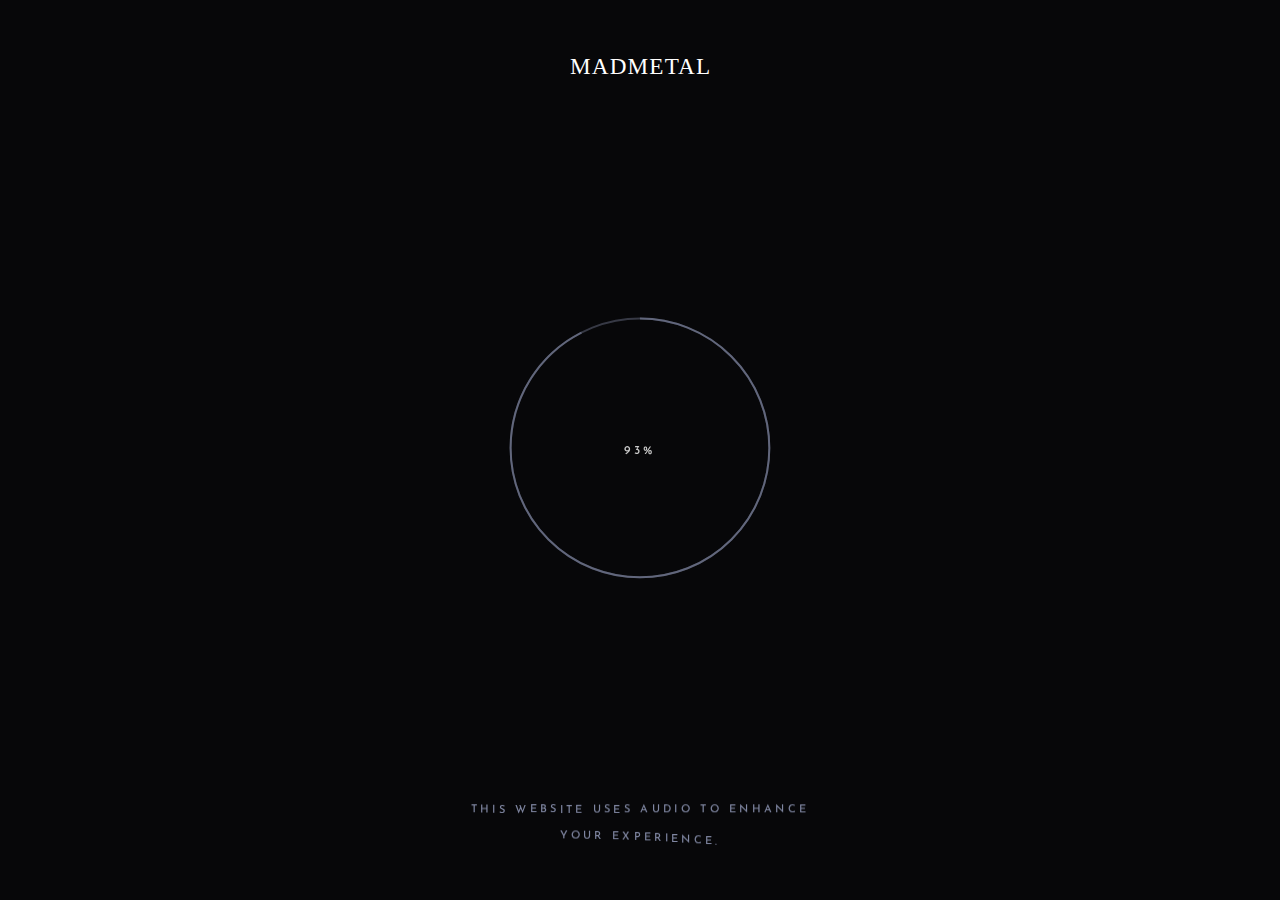
==== commit bad434e4: "DADAASSD" ====
--- a/index.html
+++ b/index.html
@@ -74,7 +74,7 @@
     <!-- Header -->
     <button class="header" data-target="landing" data-audio-play="button2">
 	 
-		<img class="header__logo" src="./SVg/MADMETA.svg" alt="madmetalabs Capital"> 
+		<img class="header__logo" src="./SVG/MADMETA.svg" alt="madmetalabs Capital"> 
 	
 </button>
 
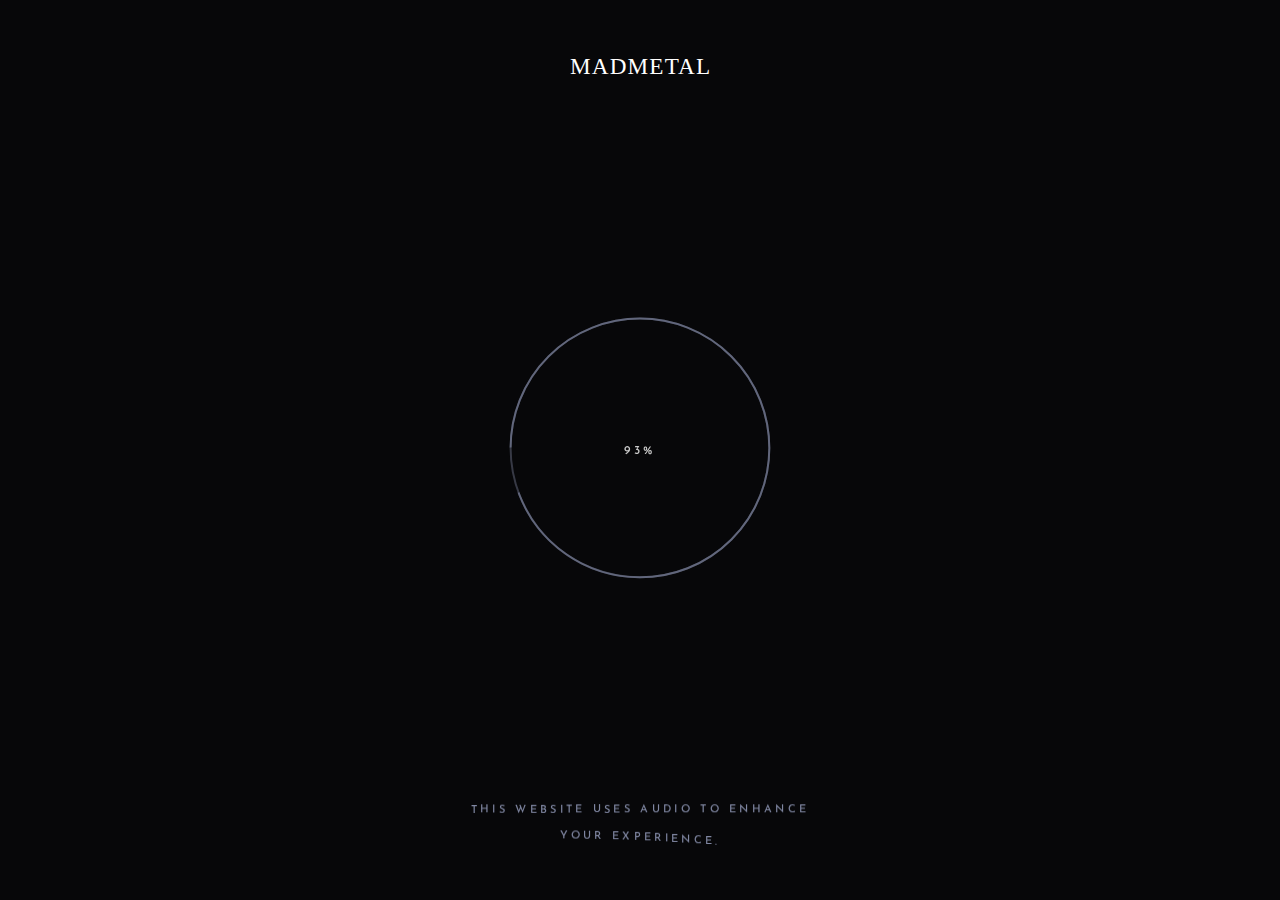
==== commit 1522039e: "r" ====
--- a/index.html
+++ b/index.html
@@ -49,7 +49,7 @@
             colors: {
                 "madmetalabs": "#B70404",
                 "crypto": "#630963",
-                "biology": "#ffd700",
+                "biology": "#410054",
                 "engineering": "#9f5ef1",
                 "economics": "#6d48ff"
             },
@@ -98,7 +98,7 @@
 			
 			
 			<h3 data-animation="text"></h3>
-			<h2 data-animation="text">BLOCKCHAIN GAMING</h2>
+			<h2 style="font-family: 'Gugi', cursive !important ;" data-animation="text">BLOCKCHAIN GAMING</h2>
 			
 			
 			
@@ -171,7 +171,7 @@
 			
 			
 			<h3 data-animation="text"></h3>
-			<h2 data-animation="text">TREASURY</h2>
+			<h2 data-animation="text" style="font-family: 'Gugi', cursive !important ;">TREASURY</h2>
 			
 			
 			
@@ -229,7 +229,7 @@
 			
 			
 			<h3 data-animation="text"></h3>
-			<h2 data-animation="text">MATRIX FILES</h2>
+			<h2 data-animation="text" style="font-family: 'Gugi', cursive !important ;">MATRIX FILES</h2>
 			
 			
 			
@@ -341,7 +341,7 @@
 			
 			
 			<h3 data-animation="text"></h3>
-			<h2 data-animation="text">METAVERSE</h2>
+			<h2 data-animation="text" style="font-family: 'Gugi', cursive !important ;">METAVERSE</h2>
 			
 			
 			
@@ -504,7 +504,7 @@
 			
 			
 			<h3 data-animation="text"></h3>
-			<h2 data-animation="text">AR/VR</h2>
+			<h2 data-animation="text" style="font-family: 'Gugi', cursive !important ;">AR/VR</h2>
 			
 			
 			
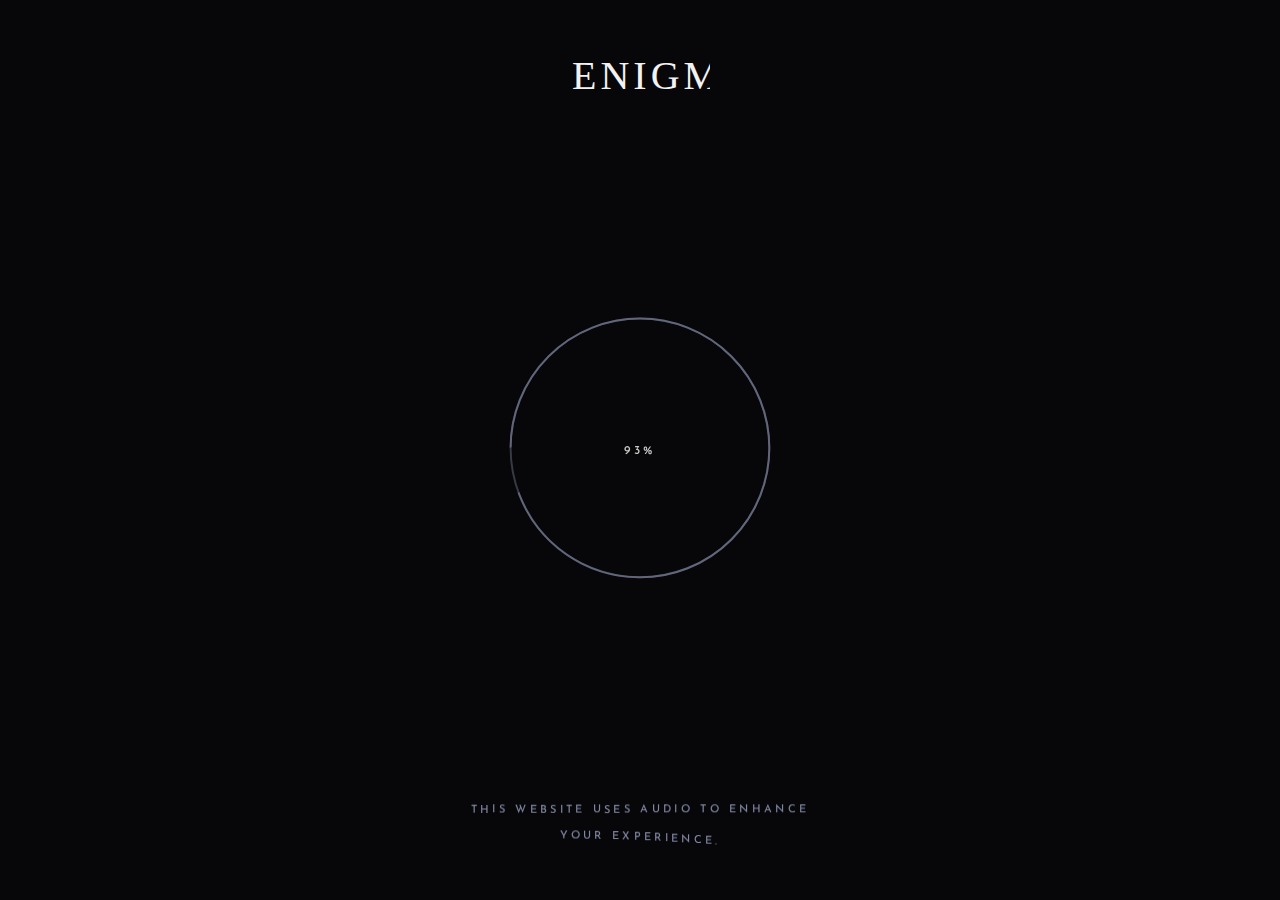
==== commit 75db1f29: "sdasd" ====
--- a/index.html
+++ b/index.html
@@ -74,7 +74,7 @@
     <!-- Header -->
     <button class="header" data-target="landing" data-audio-play="button2">
 	 
-		<img class="header__logo" src="./SVG/MADMETA.svg" alt="madmetalabs Capital"> 
+		<img class="header__logo" src="./SVG/enigmaz.svg" alt="madmetalabs Capital"> 
 	
 </button>
 
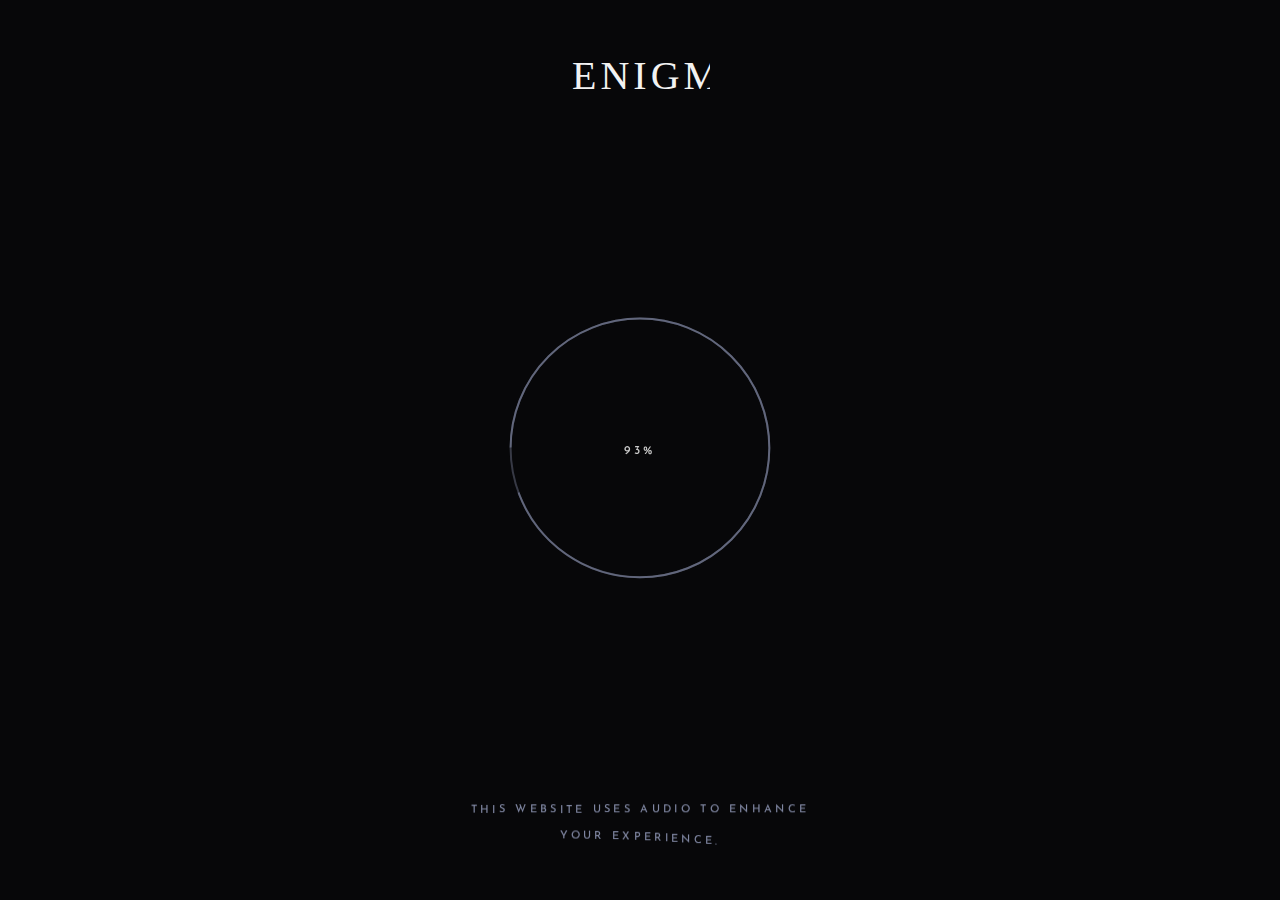
==== commit bab2cf73: "LOGO UPDATE" ====
--- a/index.html
+++ b/index.html
@@ -13,7 +13,7 @@
     <meta http-equiv="X-UA-Compatible" content="IE=edge">
     <meta name="viewport" content="width=device-width, initial-scale=1.0">
 
-    <title>madmetalabs Capital</title>
+    <title>ENIGMA</title>
     <meta name="description" content="madmetalabs backs founders building the interconnected elements that can become the fabric of our future.">
 
 
@@ -22,10 +22,10 @@
 
     <meta property="og:url" content="/">
     <meta property="og:type" content="website">
-    <meta property="og:title" content="madmetalabs Capital">
+    <meta property="og:title" content="ENIGMA">
 
     <meta property="og:description" content="madmetalabs backs founders building the interconnected elements that can become the fabric of our future." />
-    <meta property="og:site_name" content="madmetalabs Capital">
+    <meta property="og:site_name" content="ENIGMA">
     <meta property="og:locale" content="en_US">
 
 
@@ -61,12 +61,12 @@
                 "economics": "#afa7cf"
             },
             titles: {
-                "landing": "madmetalabs Capital",
-                "madmetalabs": "madmetalabs Capital",
-                "crypto": "madmetalabs Capital",
-                "biology": "madmetalabs Capital",
-                "engineering": "madmetalabs Capital",
-                "economics": "madmetalabs Capital"
+                "landing": "ENIGMA",
+                "madmetalabs": "ENIGMA",
+                "crypto": "ENIGMA",
+                "biology": "ENIGMA",
+                "engineering": "ENIGMA",
+                "economics": "ENIGMA"
             }
         };
     </script>
@@ -74,7 +74,7 @@
     <!-- Header -->
     <button class="header" data-target="landing" data-audio-play="button2">
 	 
-		<img class="header__logo" src="./SVG/enigmaz.svg" alt="madmetalabs Capital"> 
+		<img class="header__logo" src="./SVG/enigmaz.svg" alt="ENIGMA"> 
 	
 </button>
 
